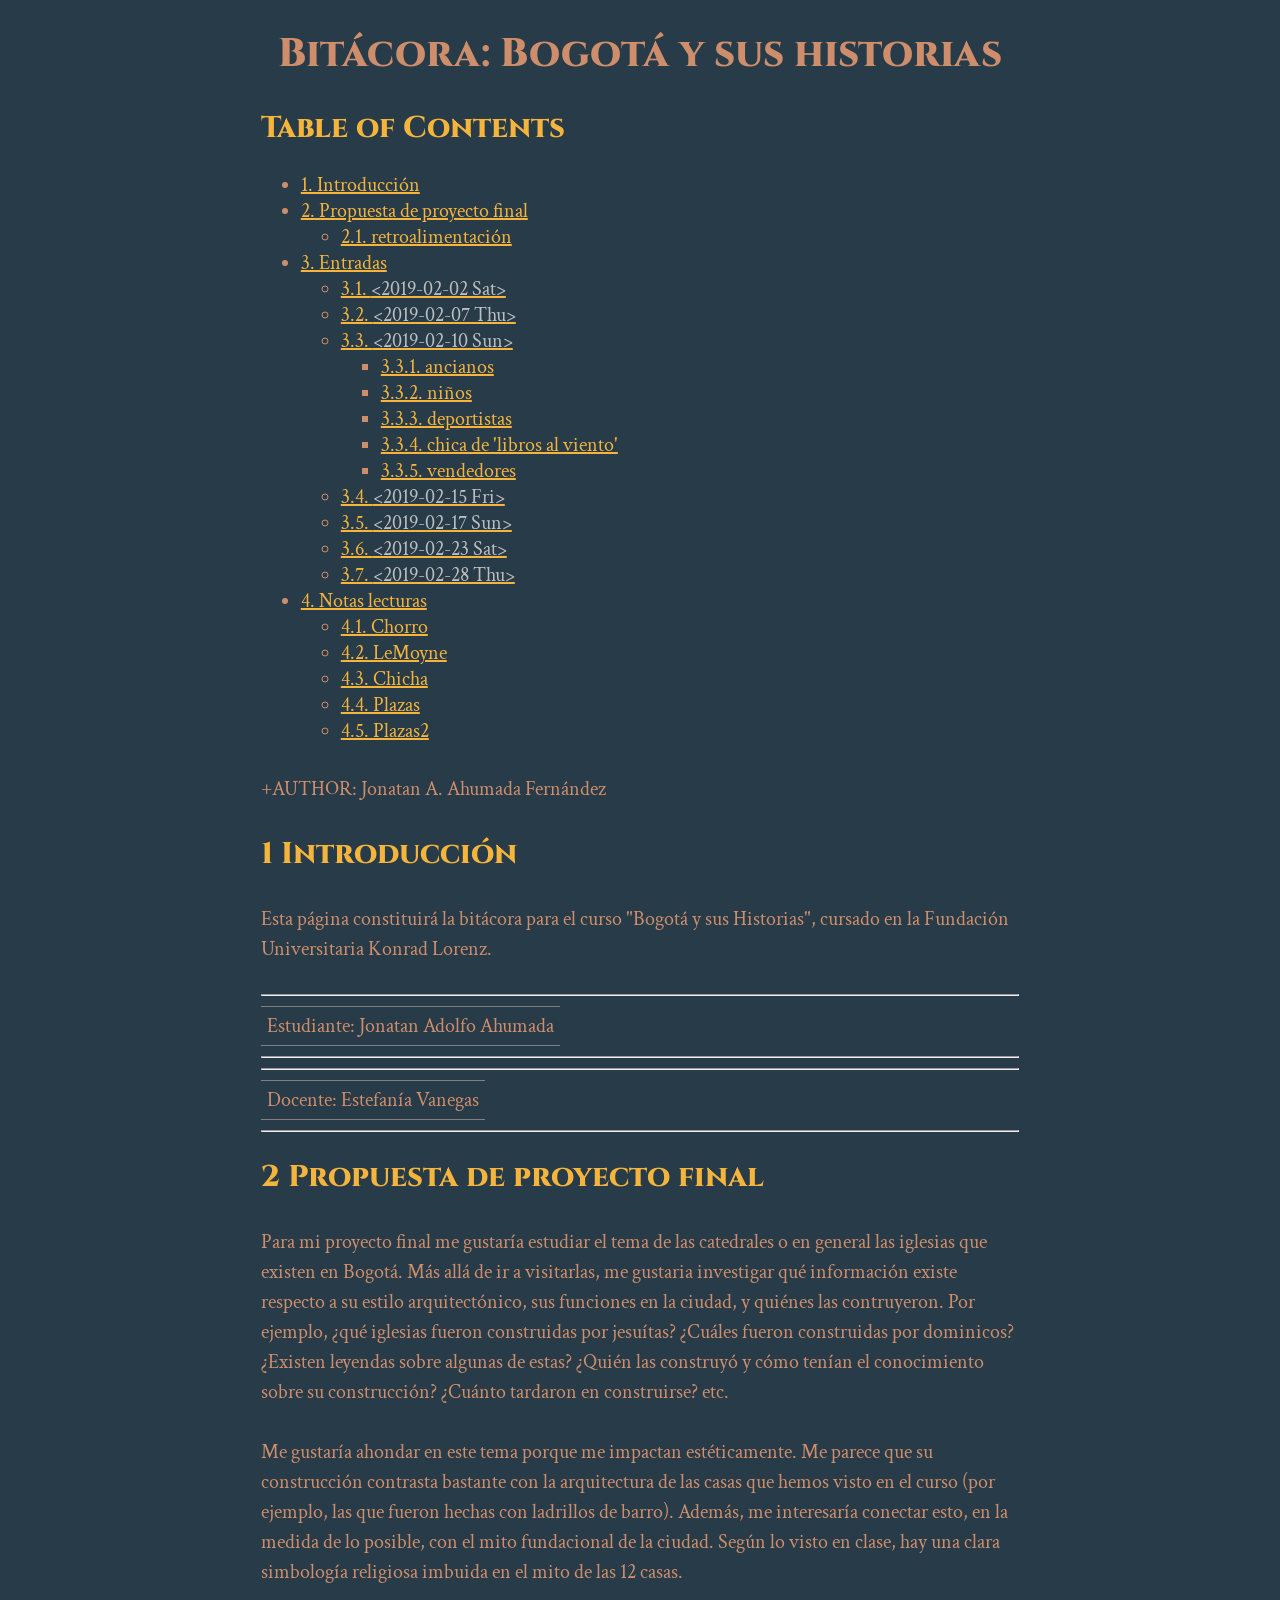
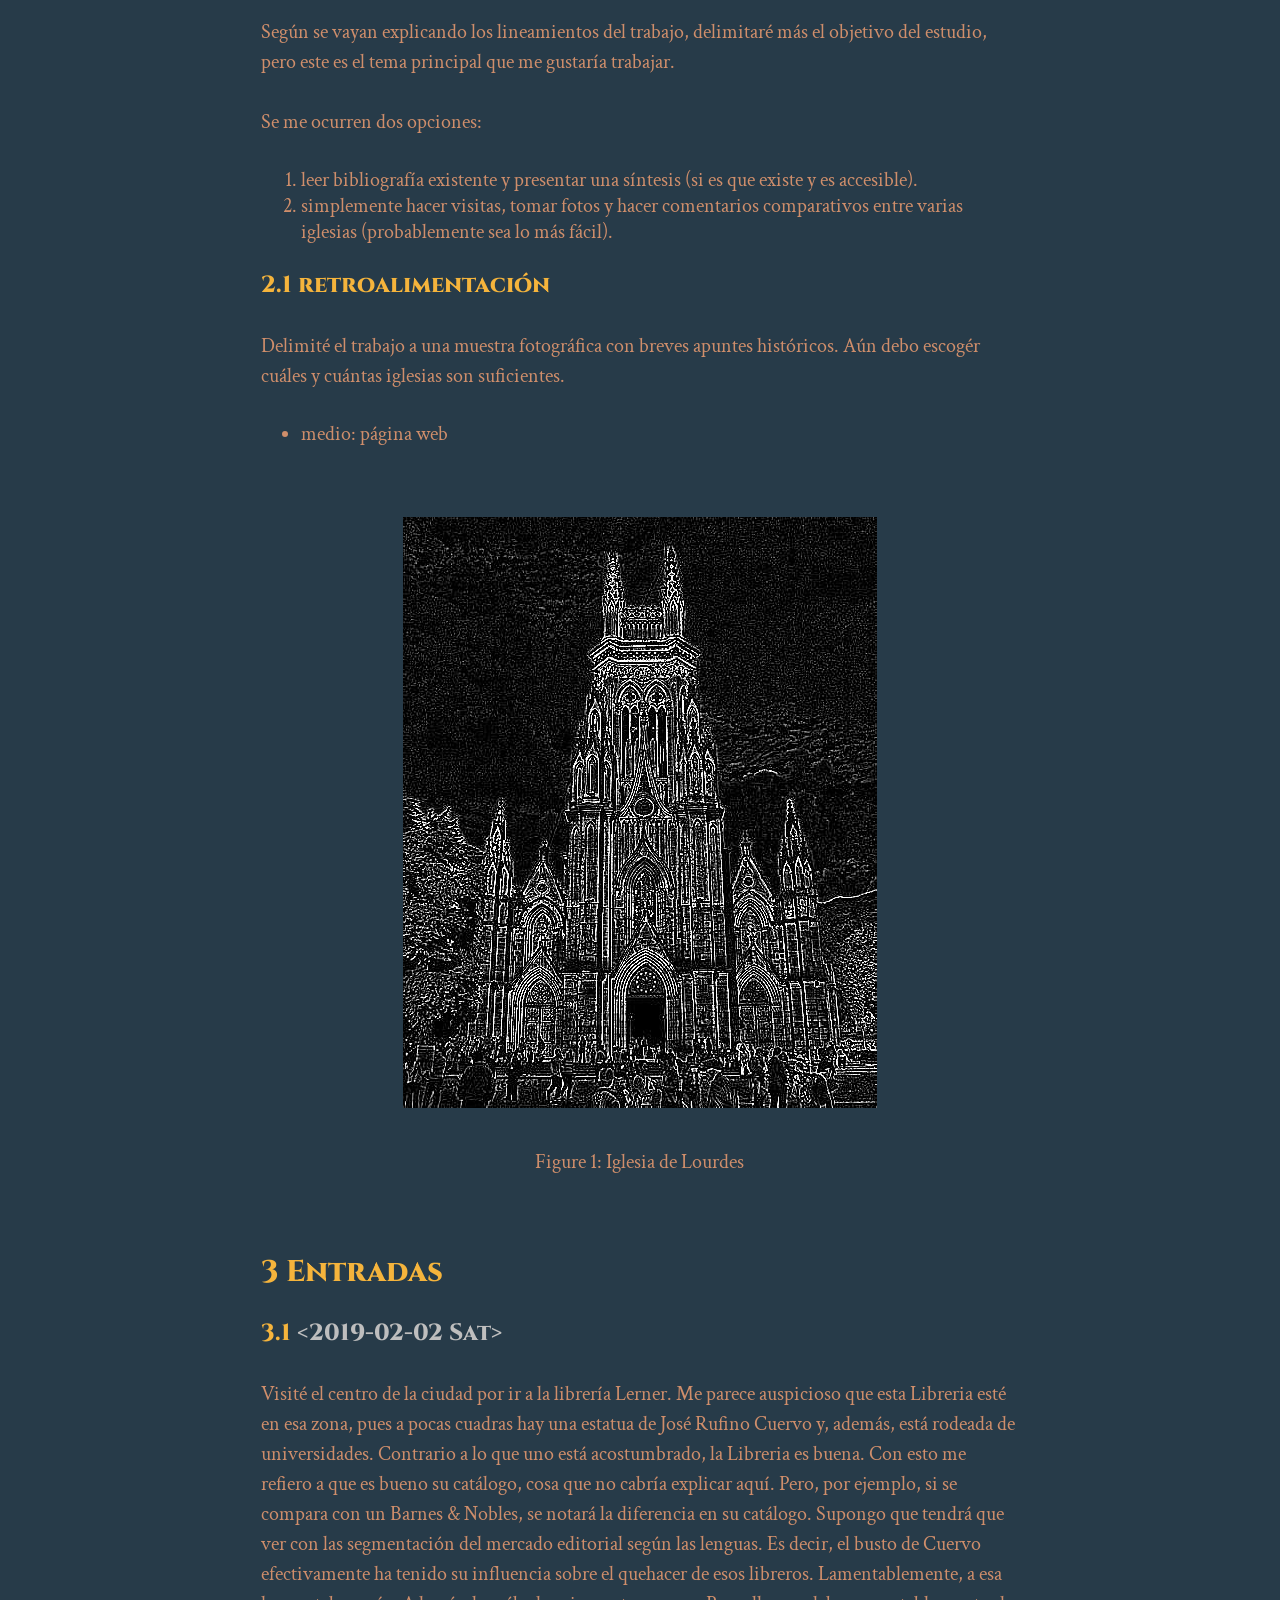
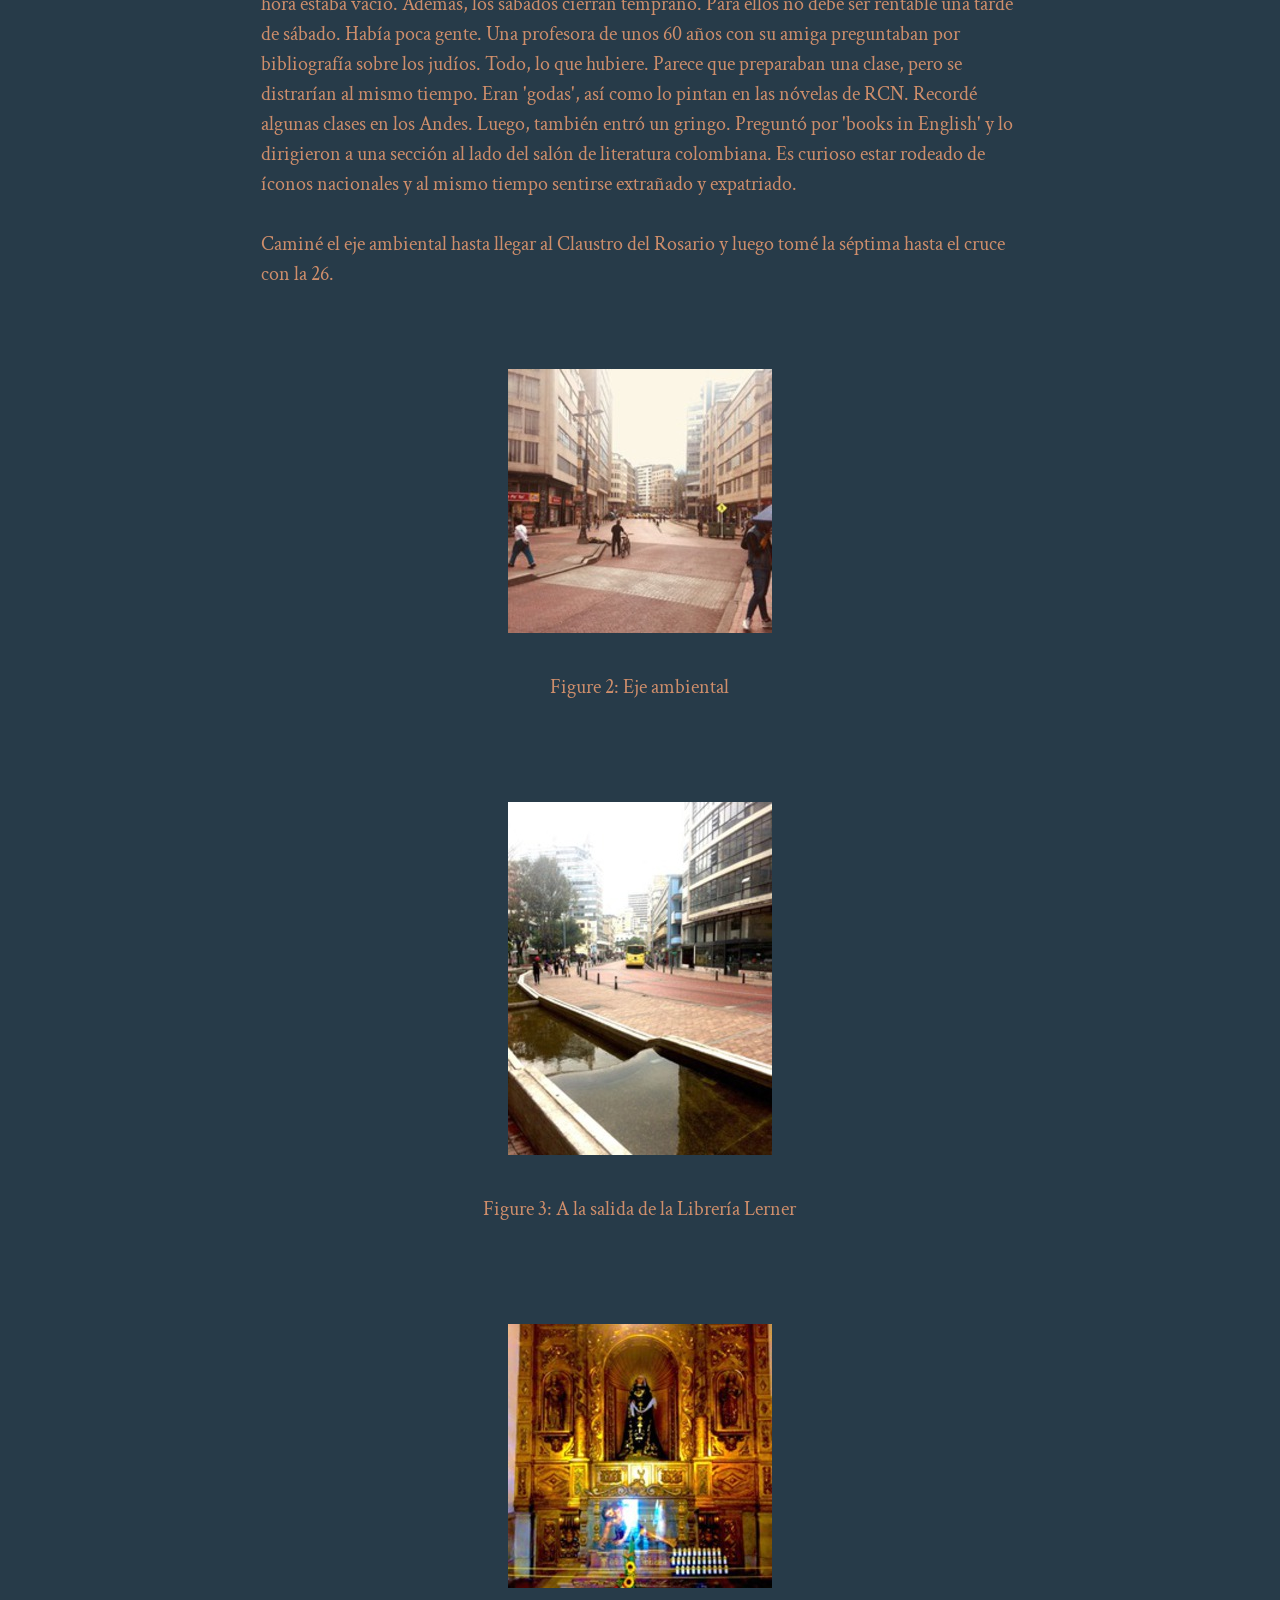
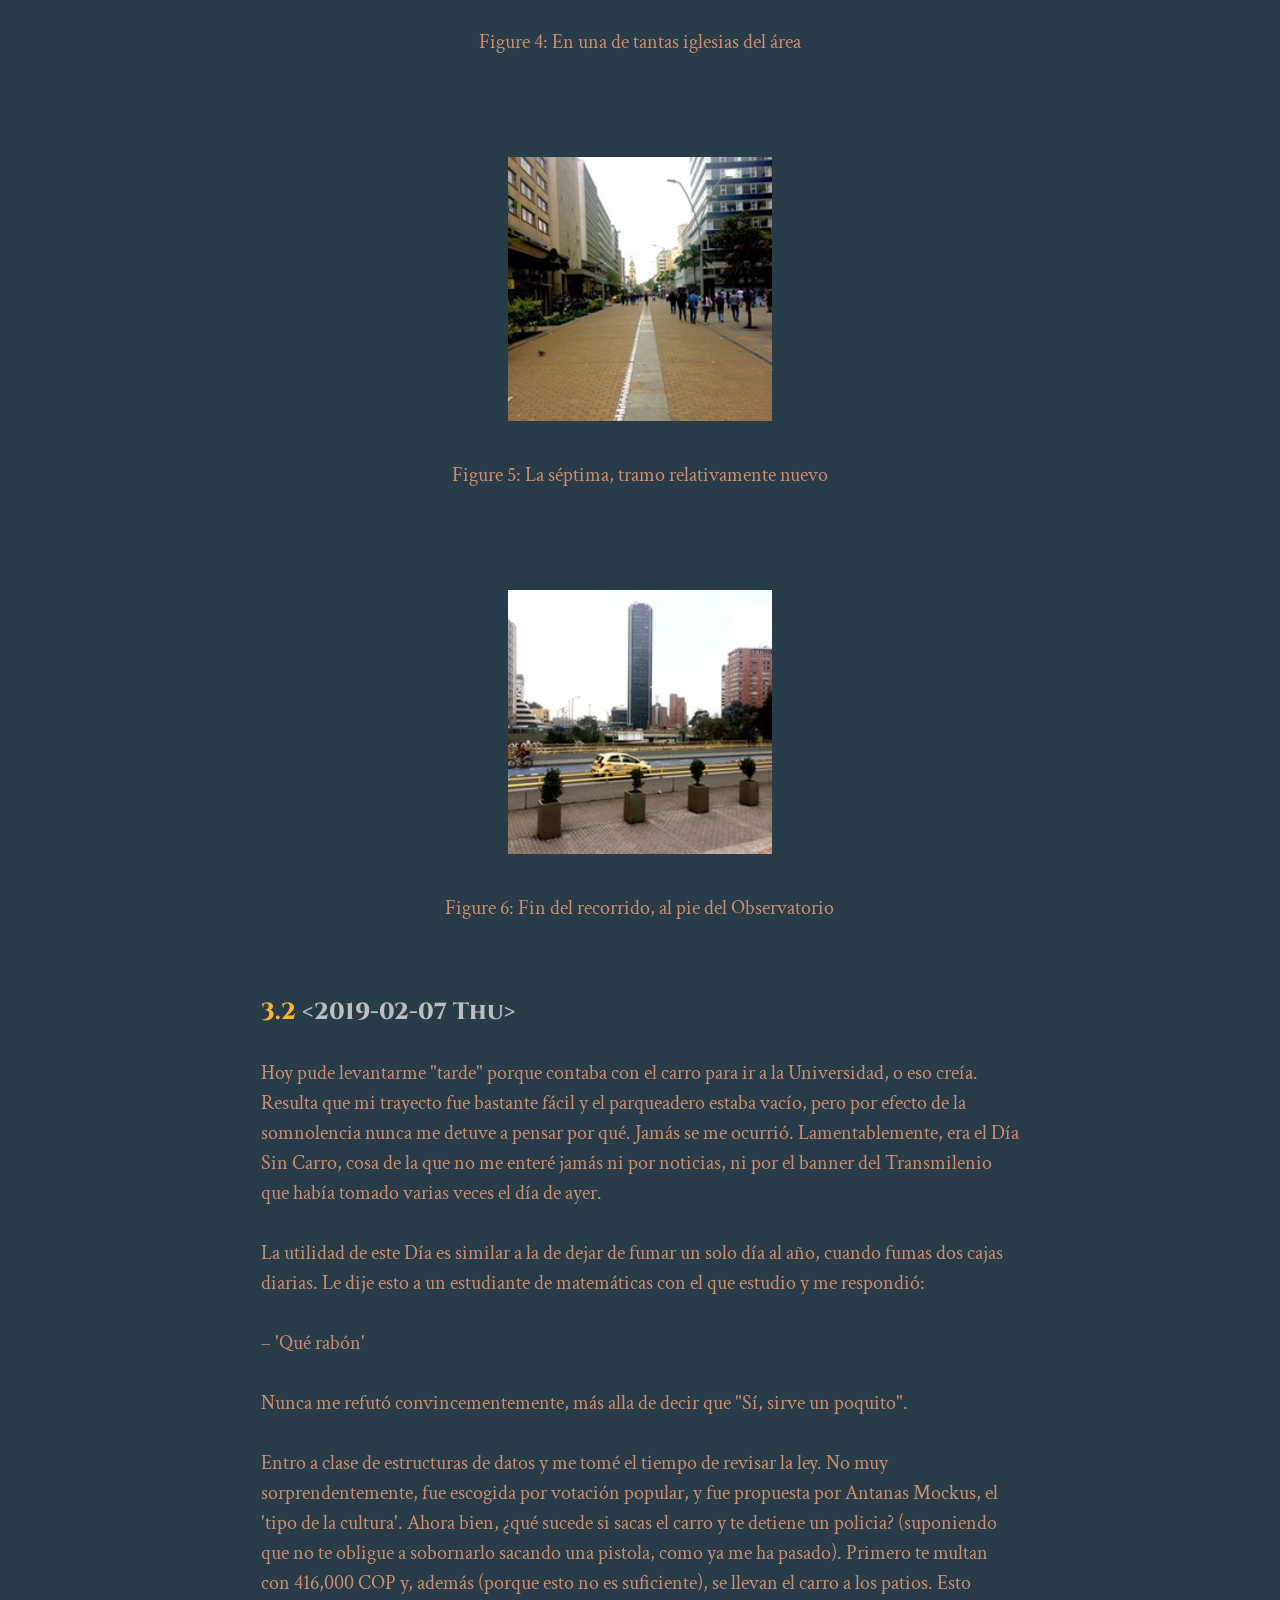
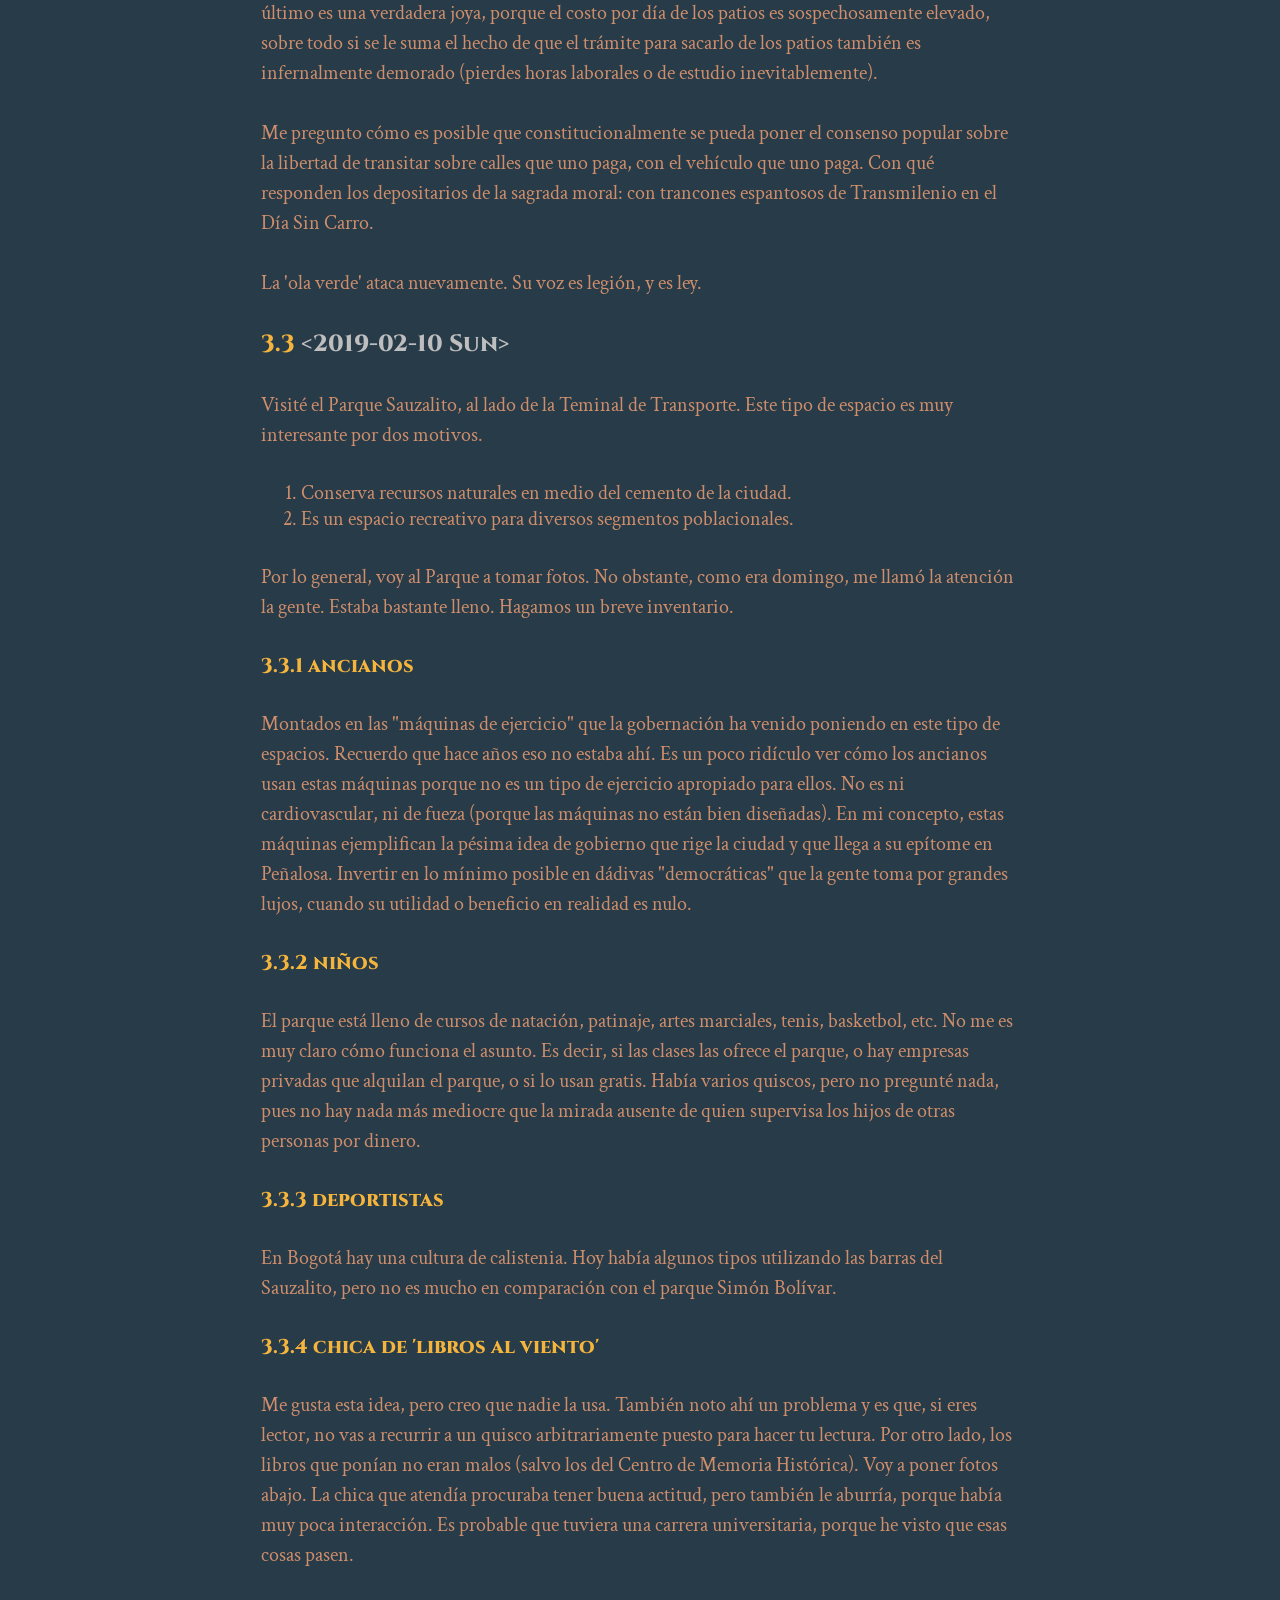
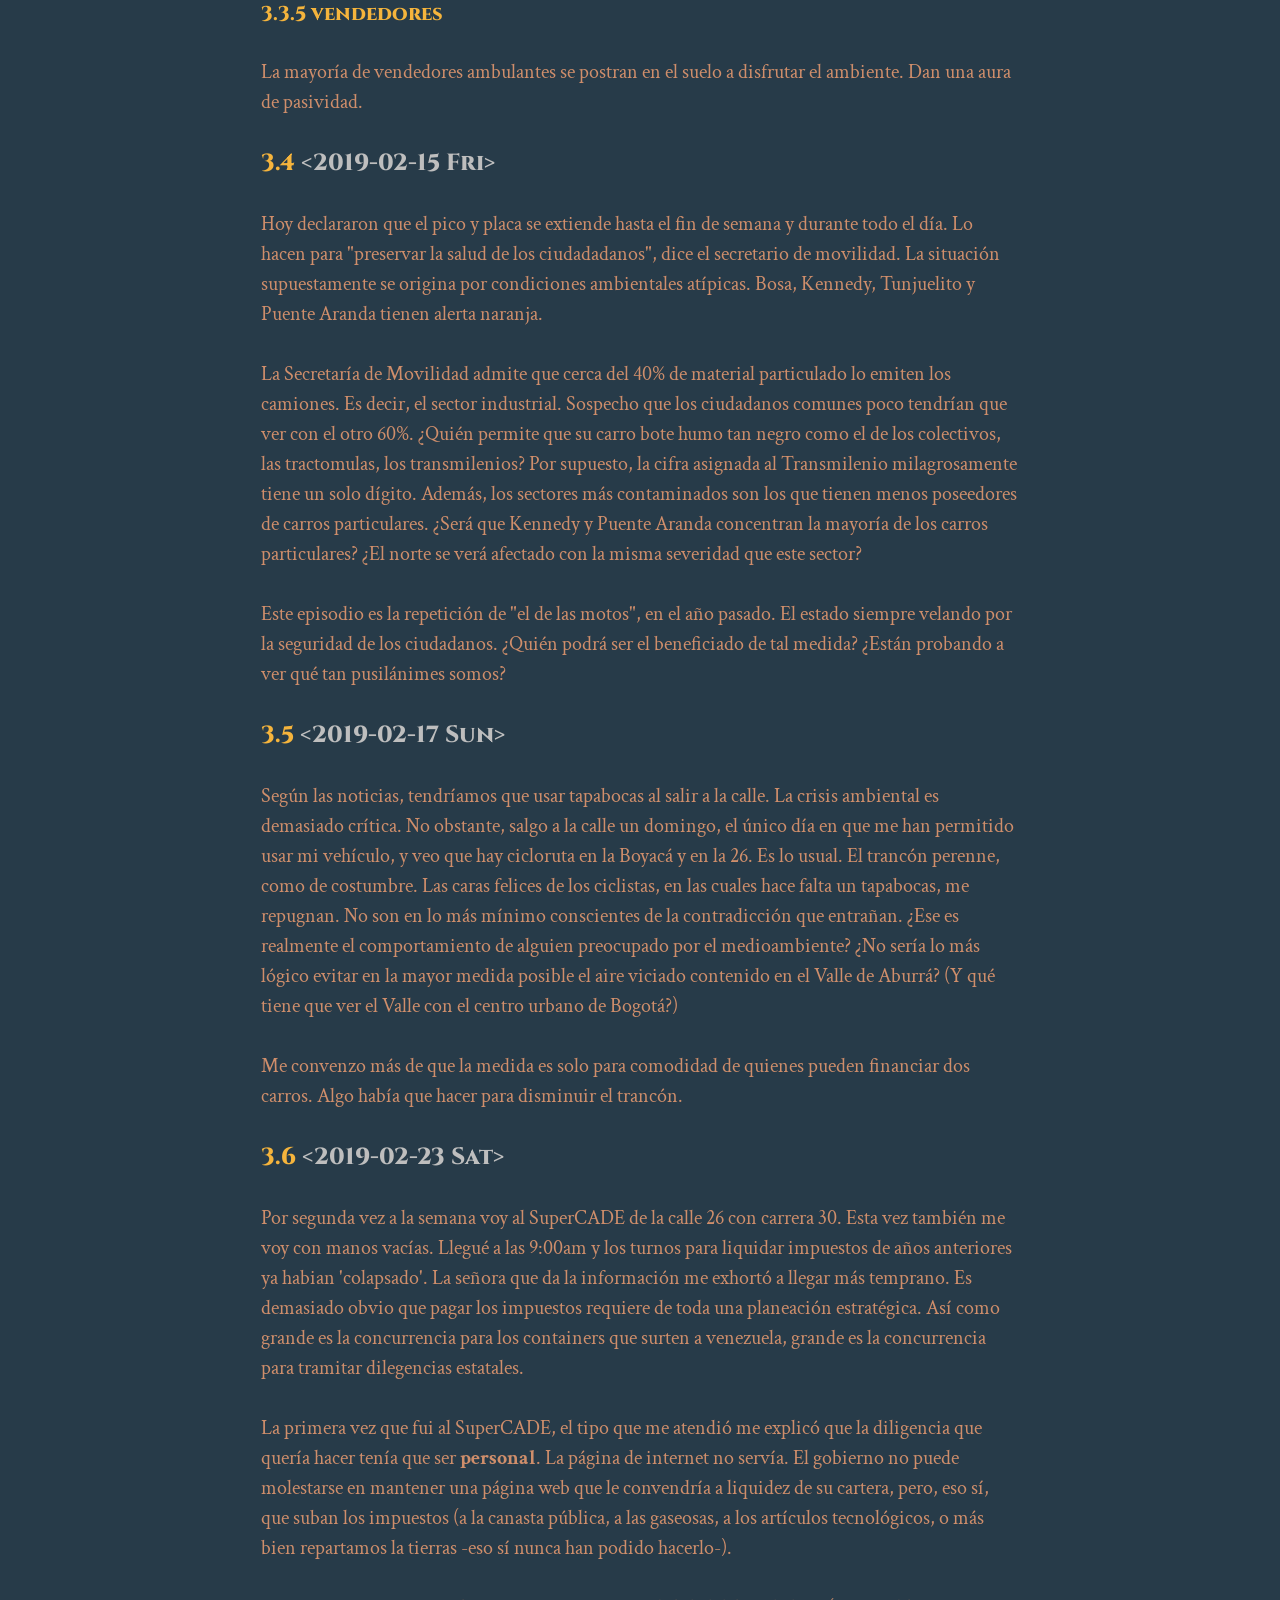
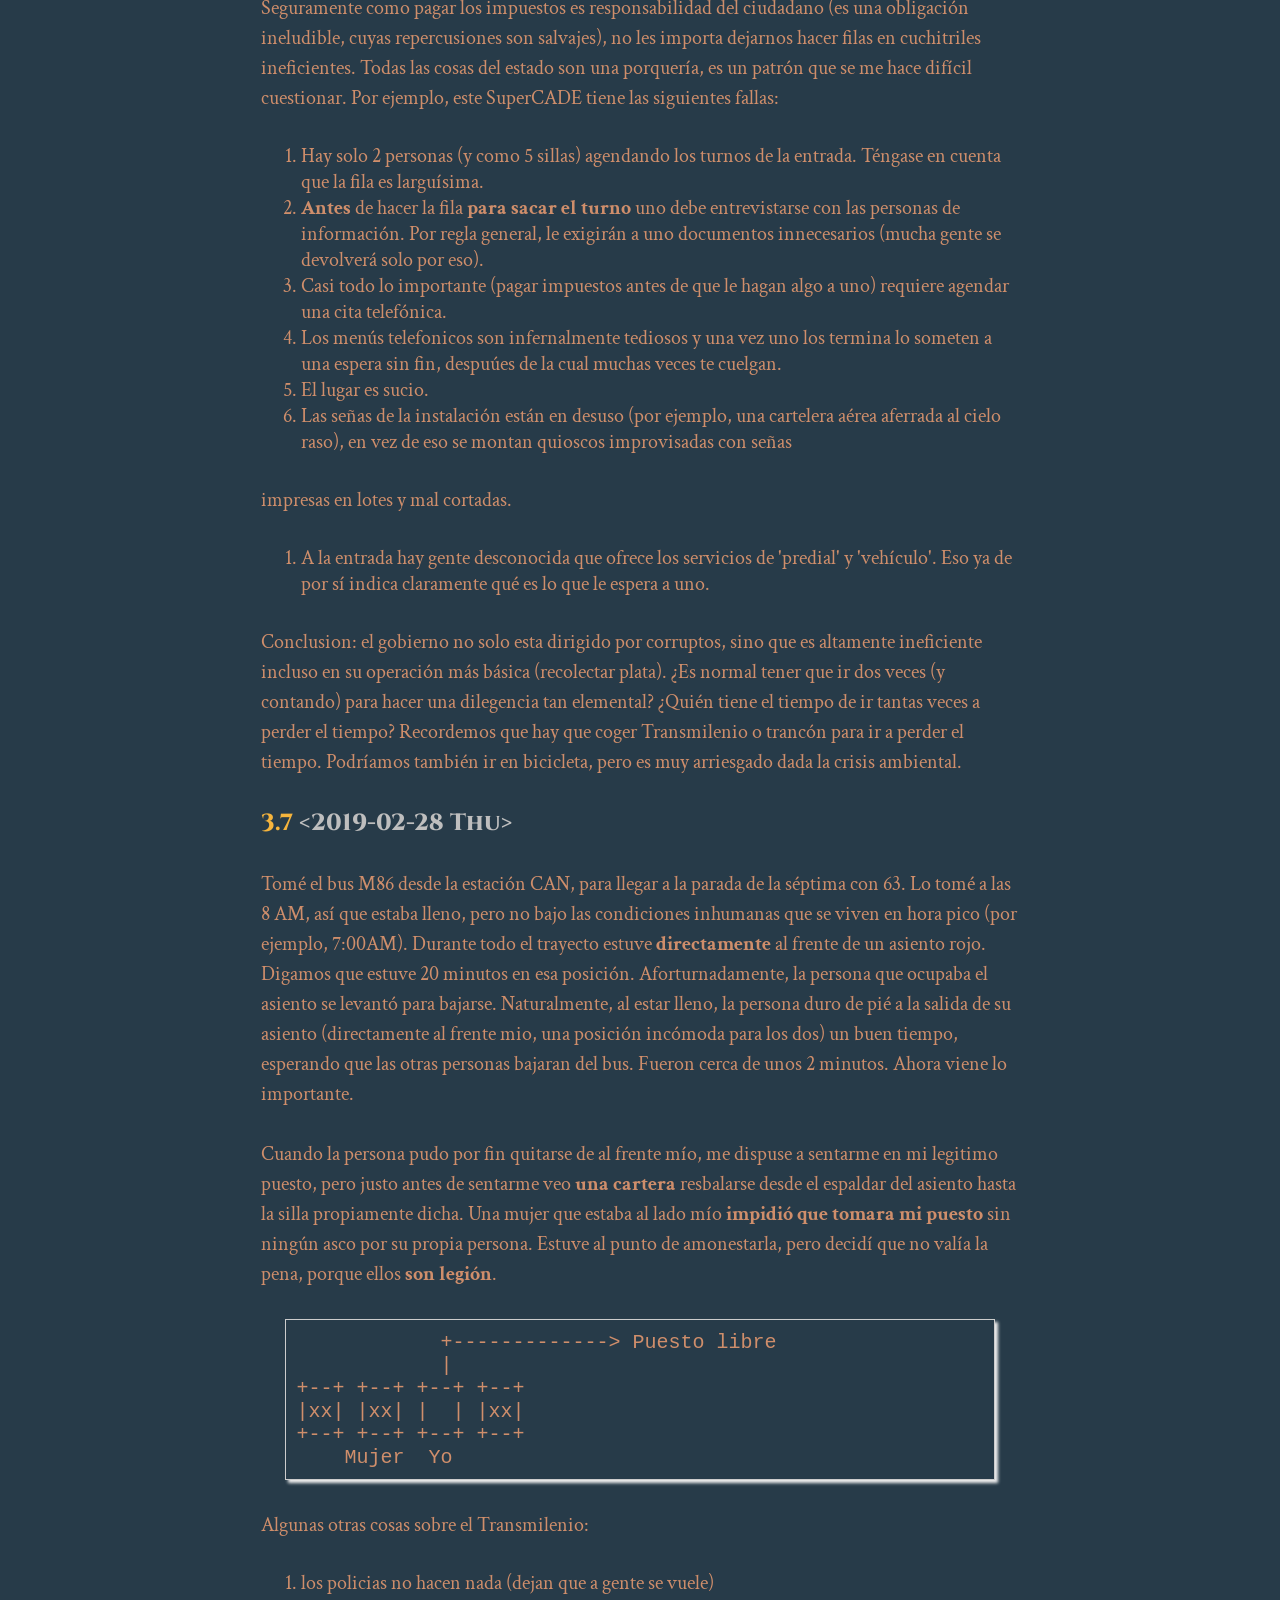
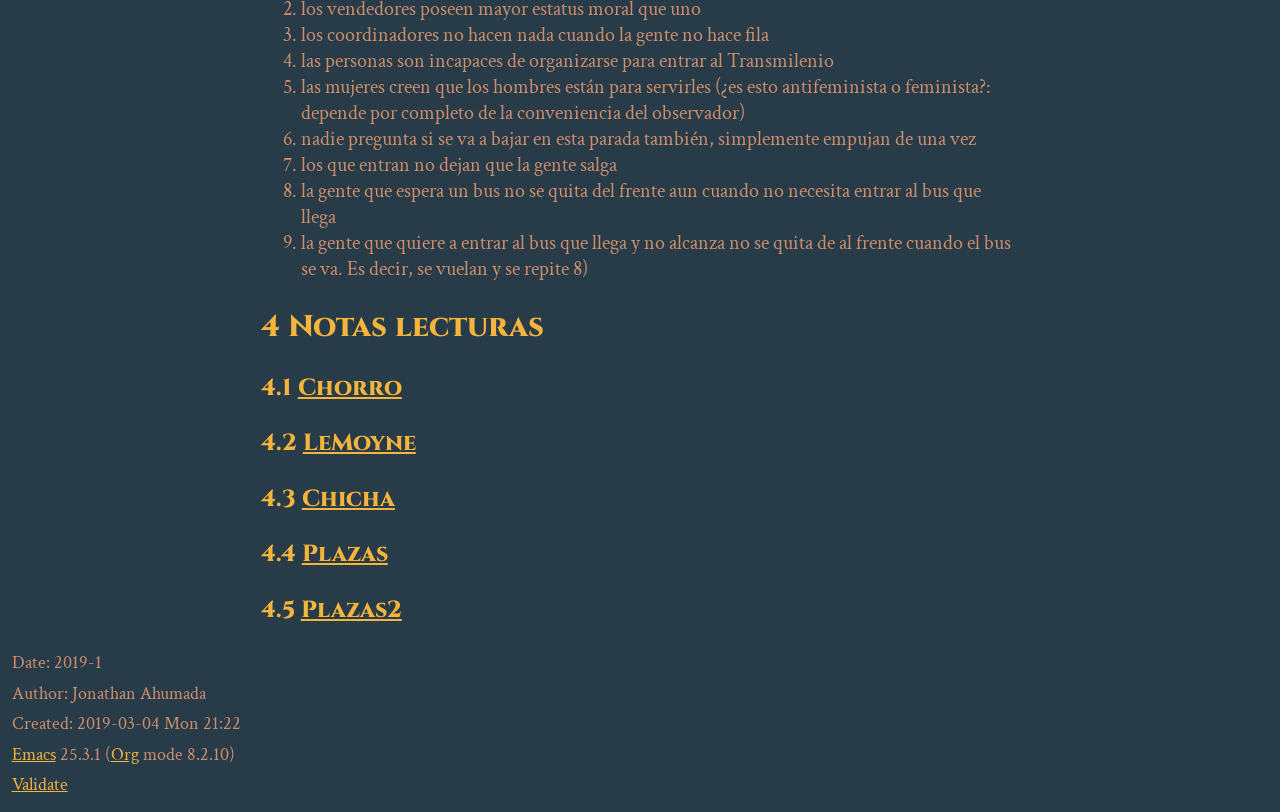
==== index.html @ 3c9a5ea6 "repaso quiz" ====
<?xml version="1.0" encoding="utf-8"?>
<!DOCTYPE html PUBLIC "-//W3C//DTD XHTML 1.0 Strict//EN"
"http://www.w3.org/TR/xhtml1/DTD/xhtml1-strict.dtd">
<html xmlns="http://www.w3.org/1999/xhtml" lang="en" xml:lang="en">
<head>
<title>Bitácora: Bogotá y sus historias</title>
<!-- 2019-03-04 Mon 21:22 -->
<meta  http-equiv="Content-Type" content="text/html;charset=utf-8" />
<meta  name="generator" content="Org-mode" />
<meta  name="author" content="Jonathan Ahumada" />
<style type="text/css">
 <!--/*--><![CDATA[/*><!--*/
  .title  { text-align: center; }
  .todo   { font-family: monospace; color: red; }
  .done   { color: green; }
  .tag    { background-color: #eee; font-family: monospace;
            padding: 2px; font-size: 80%; font-weight: normal; }
  .timestamp { color: #bebebe; }
  .timestamp-kwd { color: #5f9ea0; }
  .right  { margin-left: auto; margin-right: 0px;  text-align: right; }
  .left   { margin-left: 0px;  margin-right: auto; text-align: left; }
  .center { margin-left: auto; margin-right: auto; text-align: center; }
  .underline { text-decoration: underline; }
  #postamble p, #preamble p { font-size: 90%; margin: .2em; }
  p.verse { margin-left: 3%; }
  pre {
    border: 1px solid #ccc;
    box-shadow: 3px 3px 3px #eee;
    padding: 8pt;
    font-family: monospace;
    overflow: auto;
    margin: 1.2em;
  }
  pre.src {
    position: relative;
    overflow: visible;
    padding-top: 1.2em;
  }
  pre.src:before {
    display: none;
    position: absolute;
    background-color: white;
    top: -10px;
    right: 10px;
    padding: 3px;
    border: 1px solid black;
  }
  pre.src:hover:before { display: inline;}
  pre.src-sh:before    { content: 'sh'; }
  pre.src-bash:before  { content: 'sh'; }
  pre.src-emacs-lisp:before { content: 'Emacs Lisp'; }
  pre.src-R:before     { content: 'R'; }
  pre.src-perl:before  { content: 'Perl'; }
  pre.src-java:before  { content: 'Java'; }
  pre.src-sql:before   { content: 'SQL'; }

  table { border-collapse:collapse; }
  caption.t-above { caption-side: top; }
  caption.t-bottom { caption-side: bottom; }
  td, th { vertical-align:top;  }
  th.right  { text-align: center;  }
  th.left   { text-align: center;   }
  th.center { text-align: center; }
  td.right  { text-align: right;  }
  td.left   { text-align: left;   }
  td.center { text-align: center; }
  dt { font-weight: bold; }
  .footpara:nth-child(2) { display: inline; }
  .footpara { display: block; }
  .footdef  { margin-bottom: 1em; }
  .figure { padding: 1em; }
  .figure p { text-align: center; }
  .inlinetask {
    padding: 10px;
    border: 2px solid gray;
    margin: 10px;
    background: #ffffcc;
  }
  #org-div-home-and-up
   { text-align: right; font-size: 70%; white-space: nowrap; }
  textarea { overflow-x: auto; }
  .linenr { font-size: smaller }
  .code-highlighted { background-color: #ffff00; }
  .org-info-js_info-navigation { border-style: none; }
  #org-info-js_console-label
    { font-size: 10px; font-weight: bold; white-space: nowrap; }
  .org-info-js_search-highlight
    { background-color: #ffff00; color: #000000; font-weight: bold; }
  /*]]>*/-->
</style>
<link rel="stylesheet" type="text/css" href="clean-blog.css" />
<link href="https://fonts.googleapis.com/css?family=Cinzel|Crimson+Text" rel="stylesheet">
<script type="text/javascript">
/*
@licstart  The following is the entire license notice for the
JavaScript code in this tag.

Copyright (C) 2012-2013 Free Software Foundation, Inc.

The JavaScript code in this tag is free software: you can
redistribute it and/or modify it under the terms of the GNU
General Public License (GNU GPL) as published by the Free Software
Foundation, either version 3 of the License, or (at your option)
any later version.  The code is distributed WITHOUT ANY WARRANTY;
without even the implied warranty of MERCHANTABILITY or FITNESS
FOR A PARTICULAR PURPOSE.  See the GNU GPL for more details.

As additional permission under GNU GPL version 3 section 7, you
may distribute non-source (e.g., minimized or compacted) forms of
that code without the copy of the GNU GPL normally required by
section 4, provided you include this license notice and a URL
through which recipients can access the Corresponding Source.


@licend  The above is the entire license notice
for the JavaScript code in this tag.
*/
<!--/*--><![CDATA[/*><!--*/
 function CodeHighlightOn(elem, id)
 {
   var target = document.getElementById(id);
   if(null != target) {
     elem.cacheClassElem = elem.className;
     elem.cacheClassTarget = target.className;
     target.className = "code-highlighted";
     elem.className   = "code-highlighted";
   }
 }
 function CodeHighlightOff(elem, id)
 {
   var target = document.getElementById(id);
   if(elem.cacheClassElem)
     elem.className = elem.cacheClassElem;
   if(elem.cacheClassTarget)
     target.className = elem.cacheClassTarget;
 }
/*]]>*///-->
</script>
</head>
<body>
<div id="content">
<h1 class="title">Bitácora: Bogotá y sus historias</h1>
<div id="table-of-contents">
<h2>Table of Contents</h2>
<div id="text-table-of-contents">
<ul>
<li><a href="#sec-1">1. Introducción</a></li>
<li><a href="#sec-2">2. Propuesta de proyecto final</a>
<ul>
<li><a href="#sec-2-1">2.1. retroalimentación</a></li>
</ul>
</li>
<li><a href="#sec-3">3. Entradas</a>
<ul>
<li><a href="#sec-3-1">3.1. <span class="timestamp-wrapper"><span class="timestamp">&lt;2019-02-02 Sat&gt;</span></span></a></li>
<li><a href="#sec-3-2">3.2. <span class="timestamp-wrapper"><span class="timestamp">&lt;2019-02-07 Thu&gt;</span></span></a></li>
<li><a href="#sec-3-3">3.3. <span class="timestamp-wrapper"><span class="timestamp">&lt;2019-02-10 Sun&gt;</span></span></a>
<ul>
<li><a href="#sec-3-3-1">3.3.1. ancianos</a></li>
<li><a href="#sec-3-3-2">3.3.2. niños</a></li>
<li><a href="#sec-3-3-3">3.3.3. deportistas</a></li>
<li><a href="#sec-3-3-4">3.3.4. chica de 'libros al viento'</a></li>
<li><a href="#sec-3-3-5">3.3.5. vendedores</a></li>
</ul>
</li>
<li><a href="#sec-3-4">3.4. <span class="timestamp-wrapper"><span class="timestamp">&lt;2019-02-15 Fri&gt;</span></span></a></li>
<li><a href="#sec-3-5">3.5. <span class="timestamp-wrapper"><span class="timestamp">&lt;2019-02-17 Sun&gt;</span></span></a></li>
<li><a href="#sec-3-6">3.6. <span class="timestamp-wrapper"><span class="timestamp">&lt;2019-02-23 Sat&gt;</span></span></a></li>
<li><a href="#sec-3-7">3.7. <span class="timestamp-wrapper"><span class="timestamp">&lt;2019-02-28 Thu&gt;</span></span></a></li>
</ul>
</li>
<li><a href="#sec-4">4. Notas lecturas</a>
<ul>
<li><a href="#sec-4-1">4.1. Chorro</a></li>
<li><a href="#sec-4-2">4.2. LeMoyne</a></li>
<li><a href="#sec-4-3">4.3. Chicha</a></li>
<li><a href="#sec-4-4">4.4. Plazas</a></li>
<li><a href="#sec-4-5">4.5. Plazas2</a></li>
</ul>
</li>
</ul>
</div>
</div>
<p>
+AUTHOR: Jonatan A. Ahumada Fernández
</p>

<div id="outline-container-sec-1" class="outline-2">
<h2 id="sec-1"><span class="section-number-2">1</span> Introducción</h2>
<div class="outline-text-2" id="text-1">
<p>
Esta página constituirá la bitácora para el curso "Bogotá y sus Historias", cursado en la Fundación Universitaria Konrad Lorenz.
</p>

<hr  />
<table border="2" cellspacing="0" cellpadding="6" rules="groups" frame="hsides">


<colgroup>
<col  class="left" />
</colgroup>
<tbody>
<tr>
<td class="left">Estudiante: Jonatan Adolfo Ahumada</td>
</tr>
</tbody>
</table>
<hr  />
<hr  />
<table border="2" cellspacing="0" cellpadding="6" rules="groups" frame="hsides">


<colgroup>
<col  class="left" />
</colgroup>
<tbody>
<tr>
<td class="left">Docente: Estefanía Vanegas</td>
</tr>
</tbody>
</table>
<hr  />
</div>
</div>

<div id="outline-container-sec-2" class="outline-2">
<h2 id="sec-2"><span class="section-number-2">2</span> Propuesta de proyecto final</h2>
<div class="outline-text-2" id="text-2">
<p>
Para mi proyecto final me gustaría estudiar el tema de las catedrales o en general las iglesias que existen en Bogotá.
Más allá de ir a visitarlas, me gustaria investigar qué información existe respecto a su estilo arquitectónico, sus funciones 
en la ciudad, y quiénes las contruyeron. Por ejemplo, ¿qué iglesias fueron construidas por jesuítas? ¿Cuáles fueron construidas
por dominicos? ¿Existen leyendas sobre algunas de estas? ¿Quién las construyó y cómo tenían el conocimiento sobre su construcción?
¿Cuánto tardaron en construirse? etc.
</p>

<p>
Me gustaría ahondar en este tema porque me impactan estéticamente. Me parece que su construcción contrasta 
bastante con la arquitectura de las casas que hemos visto en el curso (por ejemplo, las que fueron hechas con ladrillos de barro).
Además, me interesaría conectar esto, en la medida de lo posible, con el mito fundacional de la ciudad. Según lo visto en clase, 
hay una clara simbología religiosa imbuida en el mito de las 12 casas.
</p>

<p>
Según se vayan explicando los lineamientos del trabajo, delimitaré más el objetivo del estudio, pero este es el tema principal
que me gustaría trabajar. 
</p>

<p>
Se me ocurren dos opciones:
</p>

<ol class="org-ol">
<li>leer bibliografía existente y presentar una síntesis (si es que existe y es accesible).
</li>
<li>simplemente hacer visitas, tomar fotos y hacer comentarios comparativos entre varias iglesias (probablemente sea lo más fácil).
</li>
</ol>
</div>

<div id="outline-container-sec-2-1" class="outline-3">
<h3 id="sec-2-1"><span class="section-number-3">2.1</span> retroalimentación</h3>
<div class="outline-text-3" id="text-2-1">
<p>
Delimité el trabajo a una muestra fotográfica con breves apuntes históricos. Aún debo escogér cuáles y cuántas
iglesias son suficientes. 
</p>



<ul class="org-ul">
<li>medio: página web
</li>
</ul>

<div class="figure">
<p><img src="./img/catedral_silueta.jpg" alt="catedral_silueta.jpg" />
</p>
<p><span class="figure-number">Figure 1:</span> Iglesia de Lourdes</p>
</div>
</div>
</div>
</div>


<div id="outline-container-sec-3" class="outline-2">
<h2 id="sec-3"><span class="section-number-2">3</span> Entradas</h2>
<div class="outline-text-2" id="text-3">
</div><div id="outline-container-sec-3-1" class="outline-3">
<h3 id="sec-3-1"><span class="section-number-3">3.1</span> <span class="timestamp-wrapper"><span class="timestamp">&lt;2019-02-02 Sat&gt;</span></span></h3>
<div class="outline-text-3" id="text-3-1">
<p>
Visité el centro de la ciudad por ir a la librería Lerner. Me parece auspicioso que esta Libreria esté
en esa zona, pues a pocas cuadras hay una estatua de José Rufino Cuervo y, además, está rodeada de 
universidades. Contrario a lo que uno está acostumbrado, la Libreria es buena. Con esto me refiero a
que es bueno su catálogo, cosa que no cabría explicar aquí. Pero, por ejemplo, si se compara con un Barnes &amp; Nobles, 
se notará la diferencia en su catálogo. Supongo que tendrá que ver con las segmentación del mercado editorial según las 
lenguas. Es decir, el busto de Cuervo efectivamente ha tenido su influencia sobre el quehacer de esos libreros. Lamentablemente, a esa hora estaba vacío.
Además, los sábados cierran temprano. Para ellos no debe ser rentable una tarde de sábado.  Había poca gente. Una profesora de unos 60 años con su amiga preguntaban
por bibliografía sobre los judíos. Todo, lo que hubiere. Parece que preparaban una clase, pero se distrarían al mismo tiempo. Eran 'godas', así como lo pintan 
en las nóvelas de RCN. Recordé algunas clases en los Andes. Luego, también entró un gringo. Preguntó por 'books in English' y lo dirigieron a una sección al lado 
del salón de literatura colombiana. Es curioso estar rodeado de íconos nacionales y al mismo tiempo sentirse extrañado y expatriado.  
</p>

<p>
Caminé el eje ambiental hasta llegar al Claustro del Rosario y luego tomé la séptima hasta 
el cruce con la 26. 
</p>


<div class="figure">
<p><img src="./img/eje-ambiental.jpg" alt="eje-ambiental.jpg" />
</p>
<p><span class="figure-number">Figure 2:</span> Eje ambiental</p>
</div>


<div class="figure">
<p><img src="./img/salida-lerner.jpg" alt="salida-lerner.jpg" />
</p>
<p><span class="figure-number">Figure 3:</span> A la salida de la Librería Lerner</p>
</div>


<div class="figure">
<p><img src="./img/iglesia.jpg" alt="iglesia.jpg" />
</p>
<p><span class="figure-number">Figure 4:</span> En una de tantas iglesias del área</p>
</div>


<div class="figure">
<p><img src="./img/septima-peatonal.jpg" alt="septima-peatonal.jpg" />
</p>
<p><span class="figure-number">Figure 5:</span> La séptima, tramo relativamente nuevo</p>
</div>


<div class="figure">
<p><img src="./img/septima-26.jpg" alt="septima-26.jpg" />
</p>
<p><span class="figure-number">Figure 6:</span> Fin del recorrido, al pie del Observatorio</p>
</div>
</div>
</div>
<div id="outline-container-sec-3-2" class="outline-3">
<h3 id="sec-3-2"><span class="section-number-3">3.2</span> <span class="timestamp-wrapper"><span class="timestamp">&lt;2019-02-07 Thu&gt;</span></span></h3>
<div class="outline-text-3" id="text-3-2">
<p>
Hoy pude levantarme "tarde" porque contaba con el carro para ir a la Universidad, o eso creía.
Resulta que mi trayecto fue bastante fácil y el parqueadero estaba vacío, pero por efecto de la somnolencia nunca
 me detuve a pensar por qué. Jamás se me ocurrió. Lamentablemente, era
el Día Sin Carro, cosa de la que no me enteré jamás ni por noticias, ni por el banner del Transmilenio que 
había tomado varias veces el día de ayer.
</p>

<p>
La utilidad de este Día es similar a la de dejar de fumar un solo día al año, cuando fumas dos cajas diarias.
 Le dije esto a un estudiante de matemáticas con el que estudio
y me respondió:
</p>

<p>
&#x2013; 'Qué rabón'
</p>

<p>
Nunca me refutó convincementemente, más alla de decir que "Sí, sirve un poquito".
</p>

<p>
Entro a clase de estructuras de datos y me tomé el tiempo de revisar la ley. No muy sorprendentemente, fue 
escogida por votación popular, y fue propuesta por Antanas Mockus, el 'tipo de la cultura'. Ahora bien, ¿qué sucede si
sacas el carro y te detiene un policia? (suponiendo que no te obligue a sobornarlo sacando una pistola, como ya me ha pasado). Primero
te multan con 416,000 COP y, además (porque esto no es suficiente), se llevan el carro a los patios.
Esto último es una verdadera joya, porque el costo por día de los patios es sospechosamente elevado, sobre todo si se le suma el 
hecho de que el trámite para sacarlo de los patios también es infernalmente demorado (pierdes horas laborales o de estudio inevitablemente). 
</p>

<p>
Me pregunto cómo es
posible que constitucionalmente se pueda poner el consenso popular sobre la libertad de transitar sobre calles que uno paga, con el vehículo 
que uno paga. Con qué responden los depositarios de la sagrada moral: con trancones espantosos de Transmilenio en el Día Sin Carro.
</p>

<p>
La 'ola verde' ataca nuevamente. Su voz es legión, y es ley.
</p>
</div>
</div>





<div id="outline-container-sec-3-3" class="outline-3">
<h3 id="sec-3-3"><span class="section-number-3">3.3</span> <span class="timestamp-wrapper"><span class="timestamp">&lt;2019-02-10 Sun&gt;</span></span></h3>
<div class="outline-text-3" id="text-3-3">
<p>
Visité el Parque Sauzalito, al lado de la Teminal de Transporte. Este tipo de espacio es muy interesante por dos motivos.
</p>
<ol class="org-ol">
<li>Conserva recursos naturales en medio del cemento de la ciudad.
</li>
<li>Es un espacio recreativo para diversos segmentos poblacionales.
</li>
</ol>

<p>
Por lo general, voy al Parque a tomar fotos. No obstante, como era domingo, me llamó la atención la gente. Estaba bastante lleno.
Hagamos un breve inventario.
</p>
</div>

<div id="outline-container-sec-3-3-1" class="outline-4">
<h4 id="sec-3-3-1"><span class="section-number-4">3.3.1</span> ancianos</h4>
<div class="outline-text-4" id="text-3-3-1">
<p>
Montados en las "máquinas de ejercicio" que la gobernación ha venido
poniendo en este tipo de espacios. Recuerdo que hace años eso no estaba ahí. Es un poco ridículo ver 
cómo los ancianos usan estas máquinas porque no es un tipo de ejercicio apropiado para ellos. No es 
ni cardiovascular, ni de fueza (porque las máquinas no están bien diseñadas). En mi concepto, estas máquinas
ejemplifican la pésima idea de gobierno que rige la ciudad y que llega a su epítome en Peñalosa. Invertir en 
lo mínimo posible en dádivas "democráticas" que la gente toma por grandes lujos, cuando su utilidad o beneficio en 
realidad es nulo. 
</p>
</div>
</div>

<div id="outline-container-sec-3-3-2" class="outline-4">
<h4 id="sec-3-3-2"><span class="section-number-4">3.3.2</span> niños</h4>
<div class="outline-text-4" id="text-3-3-2">
<p>
El parque está lleno de cursos de natación, patinaje, artes marciales, tenis, basketbol, etc. No me es muy claro 
cómo funciona el asunto. Es decir, si las clases las ofrece el parque, o hay empresas privadas que alquilan el parque, o 
si lo usan gratis. Había varios quiscos, pero no pregunté nada, pues no hay nada más mediocre que la mirada ausente de quien
supervisa los hijos de otras personas por dinero. 
</p>
</div>
</div>

<div id="outline-container-sec-3-3-3" class="outline-4">
<h4 id="sec-3-3-3"><span class="section-number-4">3.3.3</span> deportistas</h4>
<div class="outline-text-4" id="text-3-3-3">
<p>
En Bogotá hay una cultura de calistenia. Hoy había algunos tipos utilizando las barras del Sauzalito, pero  no es mucho en comparación con el parque Simón Bolívar.
</p>
</div>
</div>

<div id="outline-container-sec-3-3-4" class="outline-4">
<h4 id="sec-3-3-4"><span class="section-number-4">3.3.4</span> chica de 'libros al viento'</h4>
<div class="outline-text-4" id="text-3-3-4">
<p>
Me gusta esta idea, pero creo que nadie la usa. También noto ahí un problema y es que, si eres lector, no vas a recurrir a un quisco arbitrariamente
puesto para hacer tu lectura. Por otro lado, los libros que ponían no eran malos (salvo los del Centro de Memoria Histórica). Voy a poner fotos abajo.
La chica que atendía procuraba tener buena actitud, pero también le aburría, porque había muy poca interacción. Es probable que tuviera una carrera universitaria, porque
he visto que esas cosas pasen. 
</p>
</div>
</div>


<div id="outline-container-sec-3-3-5" class="outline-4">
<h4 id="sec-3-3-5"><span class="section-number-4">3.3.5</span> vendedores</h4>
<div class="outline-text-4" id="text-3-3-5">
<p>
La mayoría de vendedores ambulantes se postran en el suelo a disfrutar el ambiente. Dan una aura de pasividad.  
</p>
</div>
</div>
</div>

<div id="outline-container-sec-3-4" class="outline-3">
<h3 id="sec-3-4"><span class="section-number-3">3.4</span> <span class="timestamp-wrapper"><span class="timestamp">&lt;2019-02-15 Fri&gt;</span></span></h3>
<div class="outline-text-3" id="text-3-4">
<p>
Hoy declararon que el pico y placa se extiende hasta el fin de semana y durante todo el día. Lo hacen para "preservar la
salud de los ciudadadanos", dice el secretario de movilidad. La situación supuestamente se origina por condiciones ambientales atípicas. Bosa, Kennedy, Tunjuelito y 
Puente Aranda tienen alerta naranja. 
</p>

<p>
La Secretaría de Movilidad admite que cerca del 40% de material particulado lo emiten los camiones. Es decir, el sector industrial. Sospecho que los ciudadanos comunes 
poco tendrían que ver con el otro 60%. ¿Quién permite que su carro bote humo tan negro como el de los colectivos, las tractomulas, los transmilenios? Por supuesto, la cifra asignada al Transmilenio milagrosamente tiene un solo dígito. Además, los sectores más contaminados 
son los que tienen menos poseedores de carros particulares. ¿Será que Kennedy y Puente Aranda concentran la mayoría de los carros particulares? ¿El norte se verá
afectado con la misma severidad que este sector? 
</p>

<p>
Este episodio es la repetición de "el de las motos", en el año pasado. El estado siempre velando por la seguridad de los ciudadanos. ¿Quién podrá 
ser el beneficiado de tal medida? ¿Están probando a ver qué tan pusilánimes somos?
</p>
</div>
</div>




<div id="outline-container-sec-3-5" class="outline-3">
<h3 id="sec-3-5"><span class="section-number-3">3.5</span> <span class="timestamp-wrapper"><span class="timestamp">&lt;2019-02-17 Sun&gt;</span></span></h3>
<div class="outline-text-3" id="text-3-5">
<p>
Según las noticias, tendríamos que usar tapabocas al salir a la calle. La crisis ambiental es demasiado crítica. No obstante, salgo a la calle un domingo, el único día 
en que me han permitido usar mi vehículo, y veo que hay cicloruta en la Boyacá y en la 26. Es lo usual. El trancón perenne, como de costumbre. Las caras felices de los ciclistas, en las cuales hace falta un
tapabocas, me repugnan. No son en lo más mínimo conscientes de la contradicción que entrañan. ¿Ese es realmente el comportamiento de alguien preocupado por el medioambiente?
¿No sería lo más lógico evitar en la mayor medida posible el aire viciado contenido en el Valle de Aburrá? (Y qué tiene que ver el Valle  con el centro urbano de Bogotá?)
</p>

<p>
Me convenzo más de que la medida es solo para comodidad de quienes pueden financiar dos carros. Algo había que hacer para disminuir el trancón.
</p>
</div>
</div>


<div id="outline-container-sec-3-6" class="outline-3">
<h3 id="sec-3-6"><span class="section-number-3">3.6</span> <span class="timestamp-wrapper"><span class="timestamp">&lt;2019-02-23 Sat&gt;</span></span></h3>
<div class="outline-text-3" id="text-3-6">
<p>
Por segunda vez a la semana voy al SuperCADE de la calle 26 con carrera 30.
Esta vez también me voy con manos vacías. Llegué a las 9:00am y los turnos 
para liquidar impuestos de años anteriores ya habian 'colapsado'. La señora
que da la información me exhortó a llegar más temprano. Es demasiado obvio que
pagar los impuestos requiere de toda una planeación estratégica. Así como
grande es la concurrencia para los containers que surten a venezuela, grande
es la concurrencia para tramitar dilegencias estatales.
</p>

<p>
La primera vez que fui al SuperCADE, el tipo que me atendió me explicó que la diligencia
que quería hacer tenía que ser <b>personal</b>. La página de internet no servía. El 
gobierno no puede molestarse en mantener una página web que le convendría a liquidez
de su cartera, pero, eso sí, que suban los impuestos (a la canasta pública, a las gaseosas, a
los artículos tecnológicos, o más bien repartamos la tierras -eso sí nunca han podido hacerlo-).
</p>

<p>
Seguramente como pagar los impuestos es responsabilidad del ciudadano (es una obligación ineludible, cuyas repercusiones son salvajes), no 
les importa dejarnos hacer filas en cuchitriles ineficientes. Todas las cosas del estado son una porquería, es un patrón que se me
hace difícil cuestionar. Por ejemplo, este SuperCADE tiene las siguientes fallas:
</p>

<ol class="org-ol">
<li>Hay solo 2 personas (y como 5 sillas) agendando los turnos de la entrada. Téngase en cuenta que la fila es larguísima. 
</li>
<li><b>Antes</b> de hacer la fila <b>para sacar el turno</b> uno debe entrevistarse con las personas de información. Por regla general, le exigirán a uno documentos innecesarios (mucha gente se devolverá solo por eso).
</li>
<li>Casi todo lo importante (pagar impuestos antes de que le hagan algo a uno) requiere agendar una cita telefónica.
</li>
<li>Los menús telefonicos son infernalmente tediosos y una vez uno los termina lo someten a una espera sin fin, despuúes de la cual muchas veces te cuelgan.
</li>
<li>El lugar es sucio. 
</li>
<li>Las señas de la instalación están en desuso (por ejemplo, una cartelera aérea aferrada al cielo raso), en vez de eso se montan quioscos improvisadas con señas
</li>
</ol>
<p>
impresas en lotes y mal cortadas.
</p>
<ol class="org-ol">
<li>A la entrada hay gente desconocida que ofrece los servicios de 'predial' y 'vehículo'. Eso ya de por sí indica claramente qué es lo que le espera a uno.
</li>
</ol>

<p>
Conclusion: el gobierno no solo esta dirigido por corruptos, sino que es altamente ineficiente incluso en su operación más básica (recolectar plata).
¿Es normal tener que ir dos veces (y contando) para hacer una dilegencia tan elemental? ¿Quién tiene el tiempo de ir tantas veces a perder el tiempo? 
Recordemos que hay que coger Transmilenio o trancón para ir a perder el tiempo. Podríamos también ir en bicicleta, pero es muy arriesgado dada la crisis ambiental.
</p>
</div>
</div>

<div id="outline-container-sec-3-7" class="outline-3">
<h3 id="sec-3-7"><span class="section-number-3">3.7</span> <span class="timestamp-wrapper"><span class="timestamp">&lt;2019-02-28 Thu&gt;</span></span></h3>
<div class="outline-text-3" id="text-3-7">
<p>
Tomé el bus M86 desde la estación CAN, para llegar a la parada
de la séptima con 63. Lo tomé a las 8 AM, así que estaba lleno, 
pero no bajo las condiciones inhumanas que se viven en hora pico 
(por ejemplo, 7:00AM). Durante todo el trayecto estuve <b>directamente</b>
al frente de un asiento rojo. Digamos que estuve 20 minutos en esa posición.
Aforturnadamente, la persona que ocupaba el asiento se levantó para bajarse. 
Naturalmente, al estar lleno, la persona duro de pié a la salida de su asiento
(directamente al frente mio, una posición incómoda para los dos) un buen tiempo,
esperando que las otras personas bajaran del bus. Fueron cerca de unos 2 minutos. Ahora viene
lo importante.
</p>

<p>
Cuando la persona pudo por fin quitarse de al frente mío, me dispuse a sentarme en mi legitimo puesto, 
pero justo antes de sentarme veo <b>una cartera</b> resbalarse desde el espaldar del asiento hasta la silla 
propiamente dicha. Una mujer que estaba al lado mío <b>impidió que tomara mi puesto</b> sin ningún asco por su propia persona.
Estuve al punto de amonestarla, pero decidí que no valía la pena, porque ellos <b>son legión</b>.
</p>





<pre class="example">
	    +-------------&gt; Puesto libre
	    |				  
+--+ +--+ +--+ +--+			  
|xx| |xx| |  | |xx|			  
+--+ +--+ +--+ +--+  	       	       	  
    Mujer  Yo
</pre>

<p>
Algunas otras cosas sobre el Transmilenio:
</p>

<ol class="org-ol">
<li>los policias no hacen nada (dejan que a gente se vuele)
</li>
<li>los vendedores poseen mayor estatus moral que uno 
</li>
<li>los coordinadores no hacen nada cuando la gente no hace fila 
</li>
<li>las personas son incapaces de organizarse para entrar al Transmilenio
</li>
<li>las mujeres creen que los hombres están para servirles (¿es esto antifeminista o feminista?: depende por completo de la conveniencia del observador)
</li>
<li>nadie pregunta si se va a bajar en esta parada también, simplemente empujan de una vez
</li>
<li>los que entran no dejan que la gente salga
</li>
<li>la gente que espera un bus no se quita del frente aun cuando no necesita entrar al bus que llega
</li>
<li>la gente que quiere a entrar al bus que llega y no alcanza no se quita de al frente cuando el bus se va. Es decir, se vuelan y se repite 8)
</li>
</ol>
</div>
</div>
</div>


<div id="outline-container-sec-4" class="outline-2">
<h2 id="sec-4"><span class="section-number-2">4</span> Notas lecturas</h2>
<div class="outline-text-2" id="text-4">
</div><div id="outline-container-sec-4-1" class="outline-3">
<h3 id="sec-4-1"><span class="section-number-3">4.1</span> <a href="./lectura_1.html">Chorro</a></h3>
</div>
<div id="outline-container-sec-4-2" class="outline-3">
<h3 id="sec-4-2"><span class="section-number-3">4.2</span> <a href="./lectura_2.html">LeMoyne</a></h3>
</div>
<div id="outline-container-sec-4-3" class="outline-3">
<h3 id="sec-4-3"><span class="section-number-3">4.3</span> <a href="./lectura3.html">Chicha</a></h3>
</div>
<div id="outline-container-sec-4-4" class="outline-3">
<h3 id="sec-4-4"><span class="section-number-3">4.4</span> <a href="./plazas.html">Plazas</a></h3>
</div>
<div id="outline-container-sec-4-5" class="outline-3">
<h3 id="sec-4-5"><span class="section-number-3">4.5</span> <a href="./plazas_yerbateras.html">Plazas2</a></h3>
</div>
</div>
</div>
<div id="postamble" class="status">
<p class="date">Date: 2019-1</p>
<p class="author">Author: Jonathan Ahumada</p>
<p class="date">Created: 2019-03-04 Mon 21:22</p>
<p class="creator"><a href="http://www.gnu.org/software/emacs/">Emacs</a> 25.3.1 (<a href="http://orgmode.org">Org</a> mode 8.2.10)</p>
<p class="validation"><a href="http://validator.w3.org/check?uri=referer">Validate</a></p>
</div>
</body>
</html>
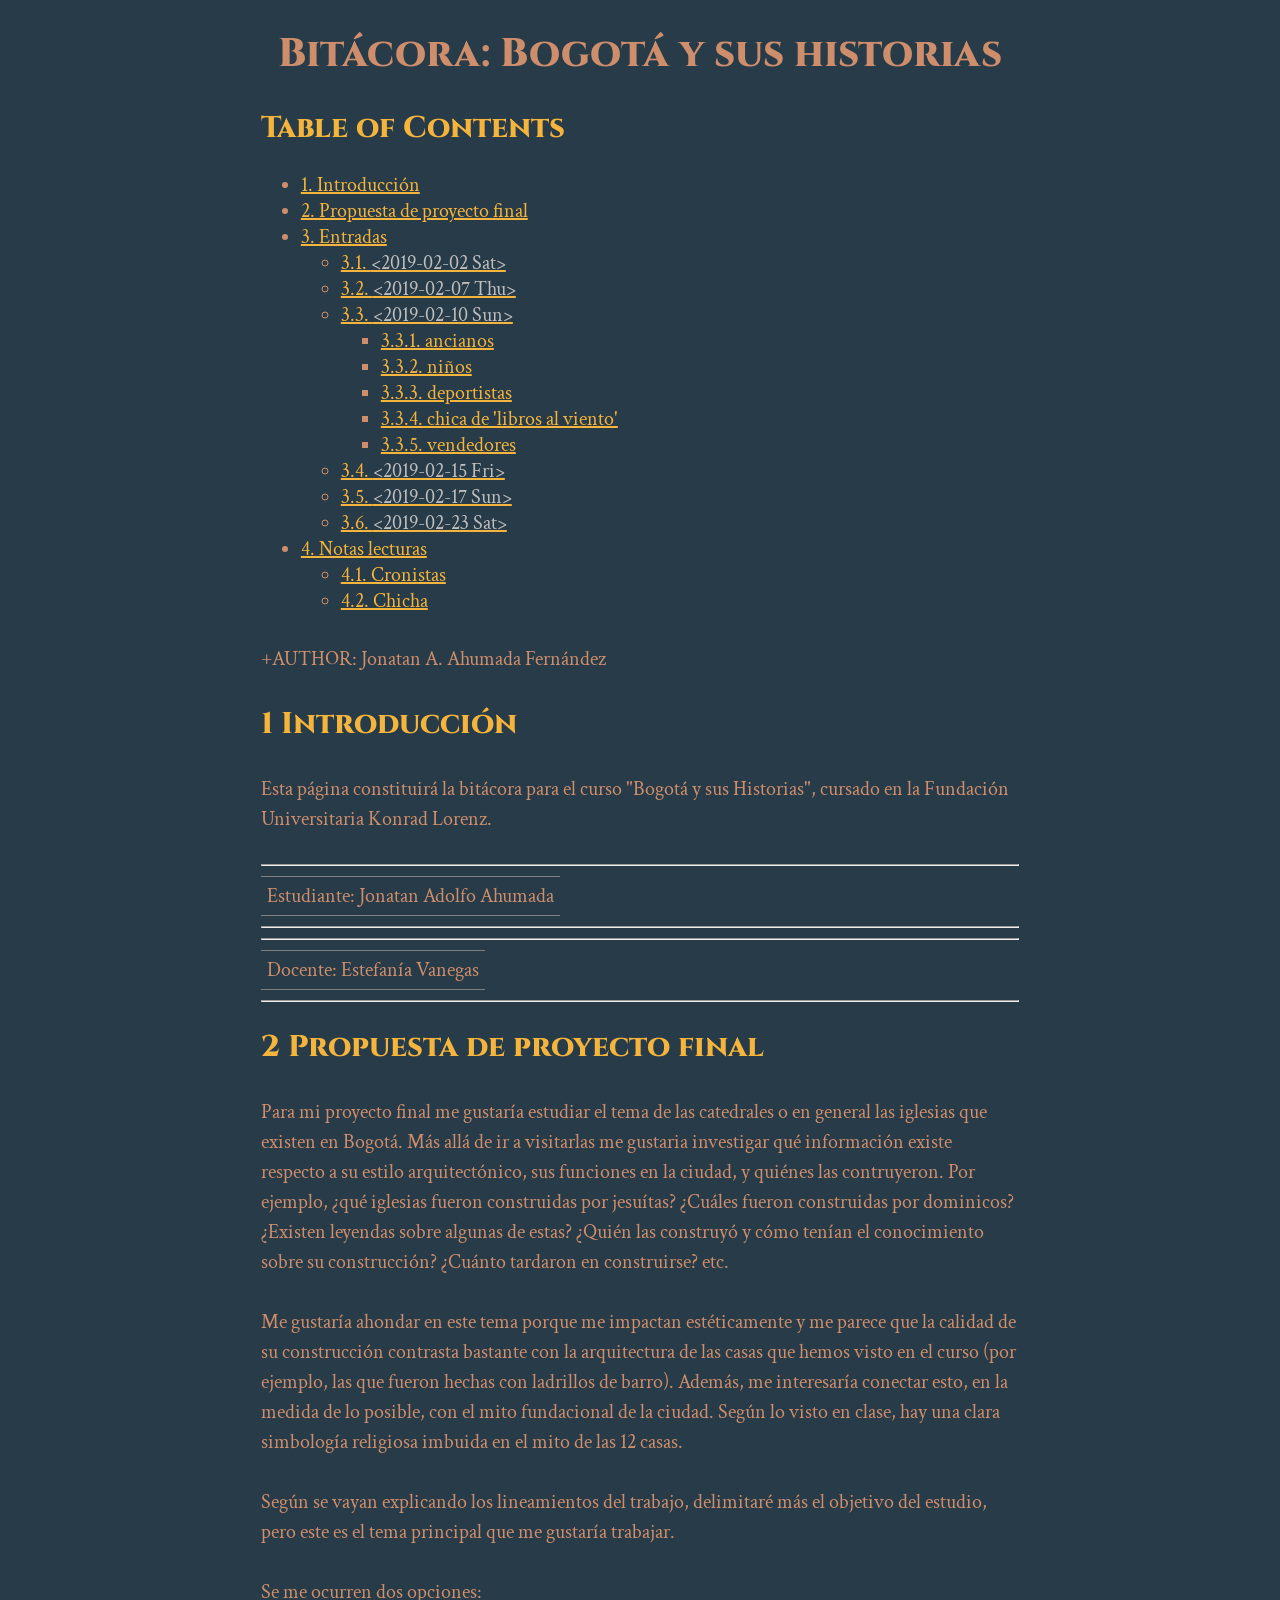
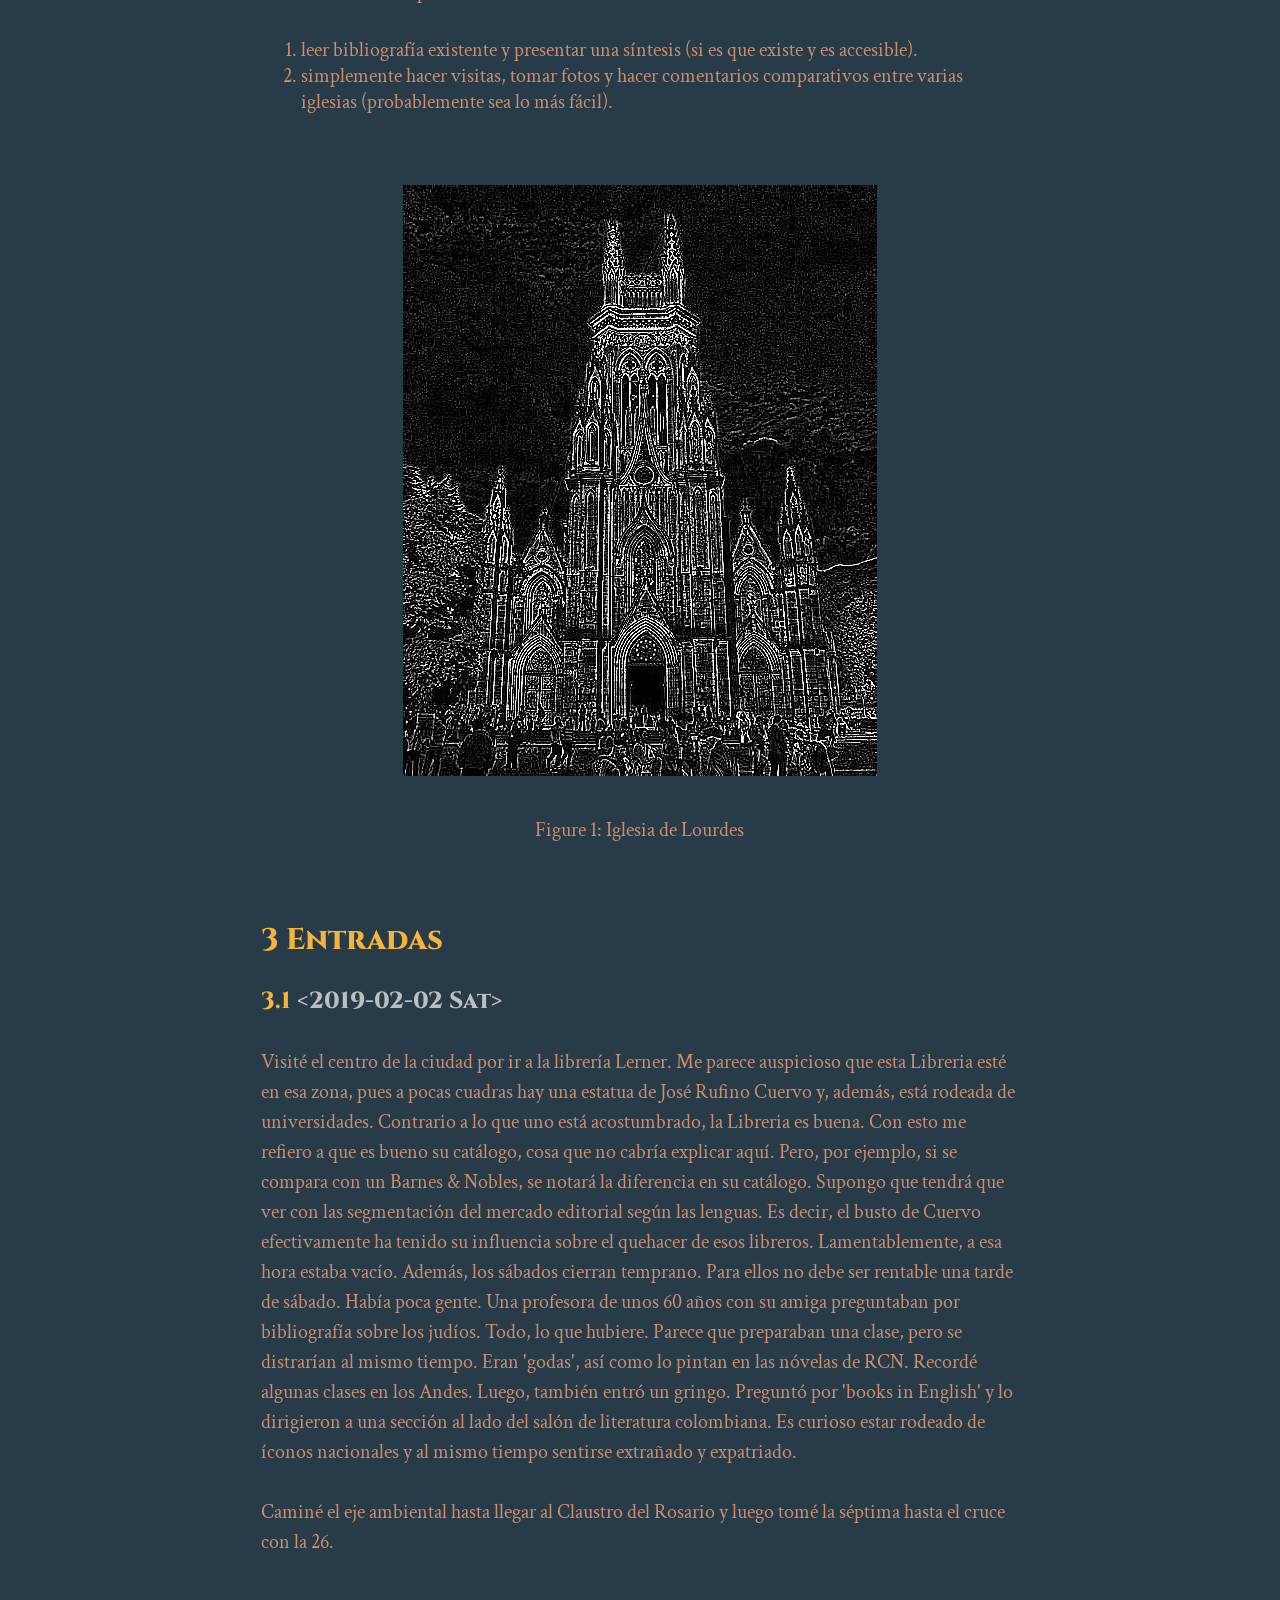
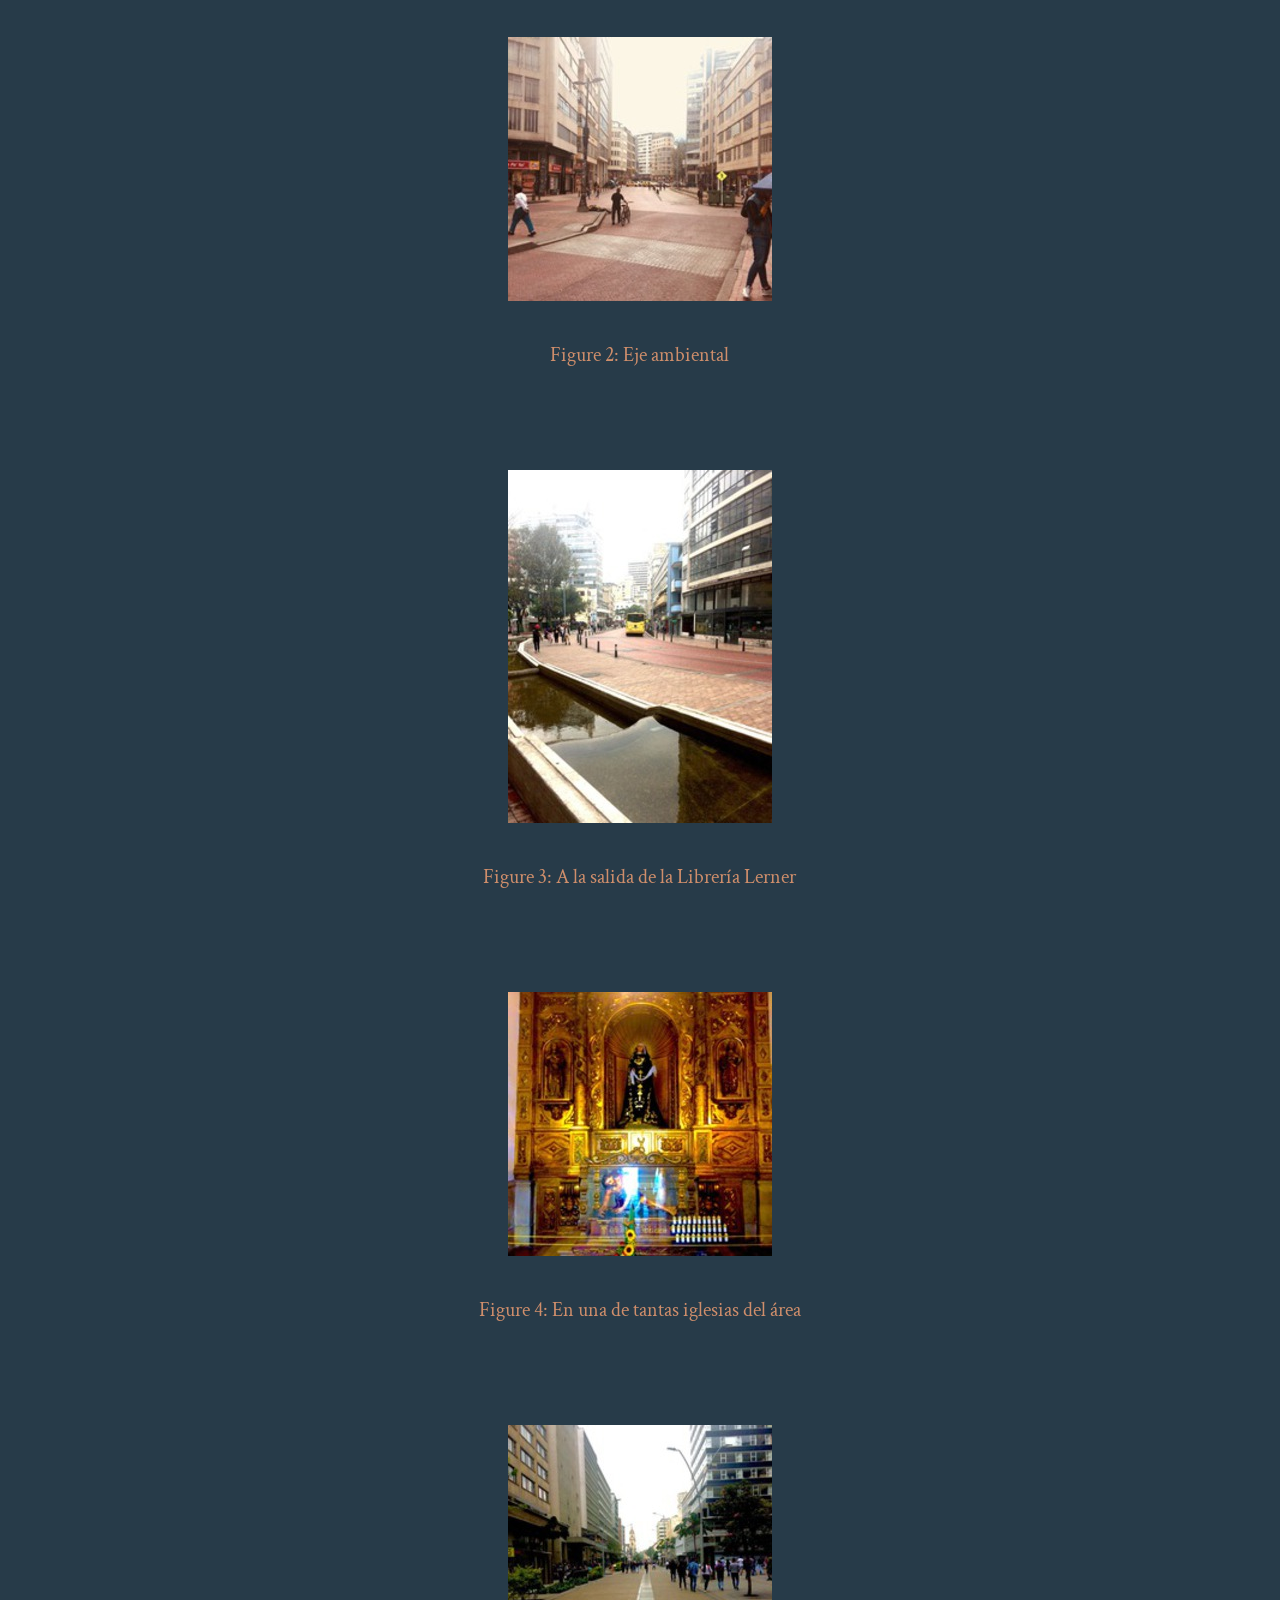
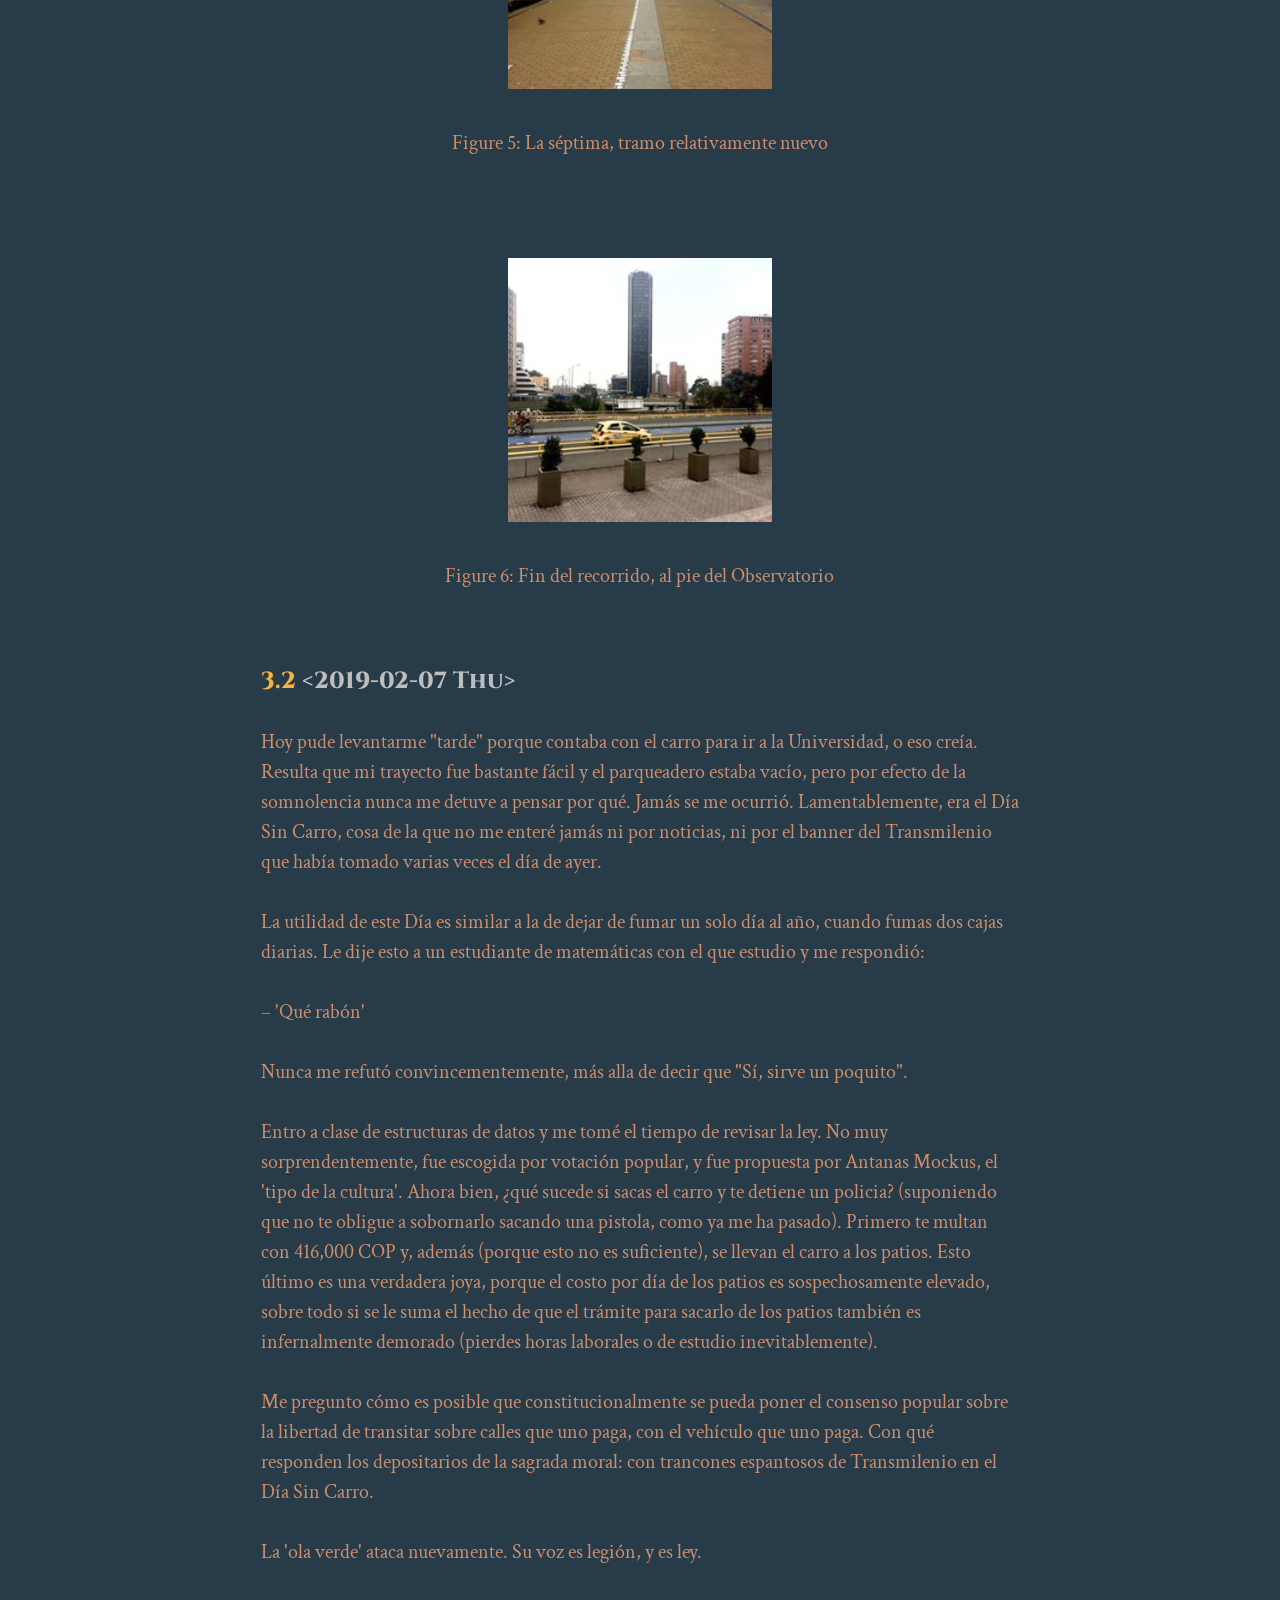
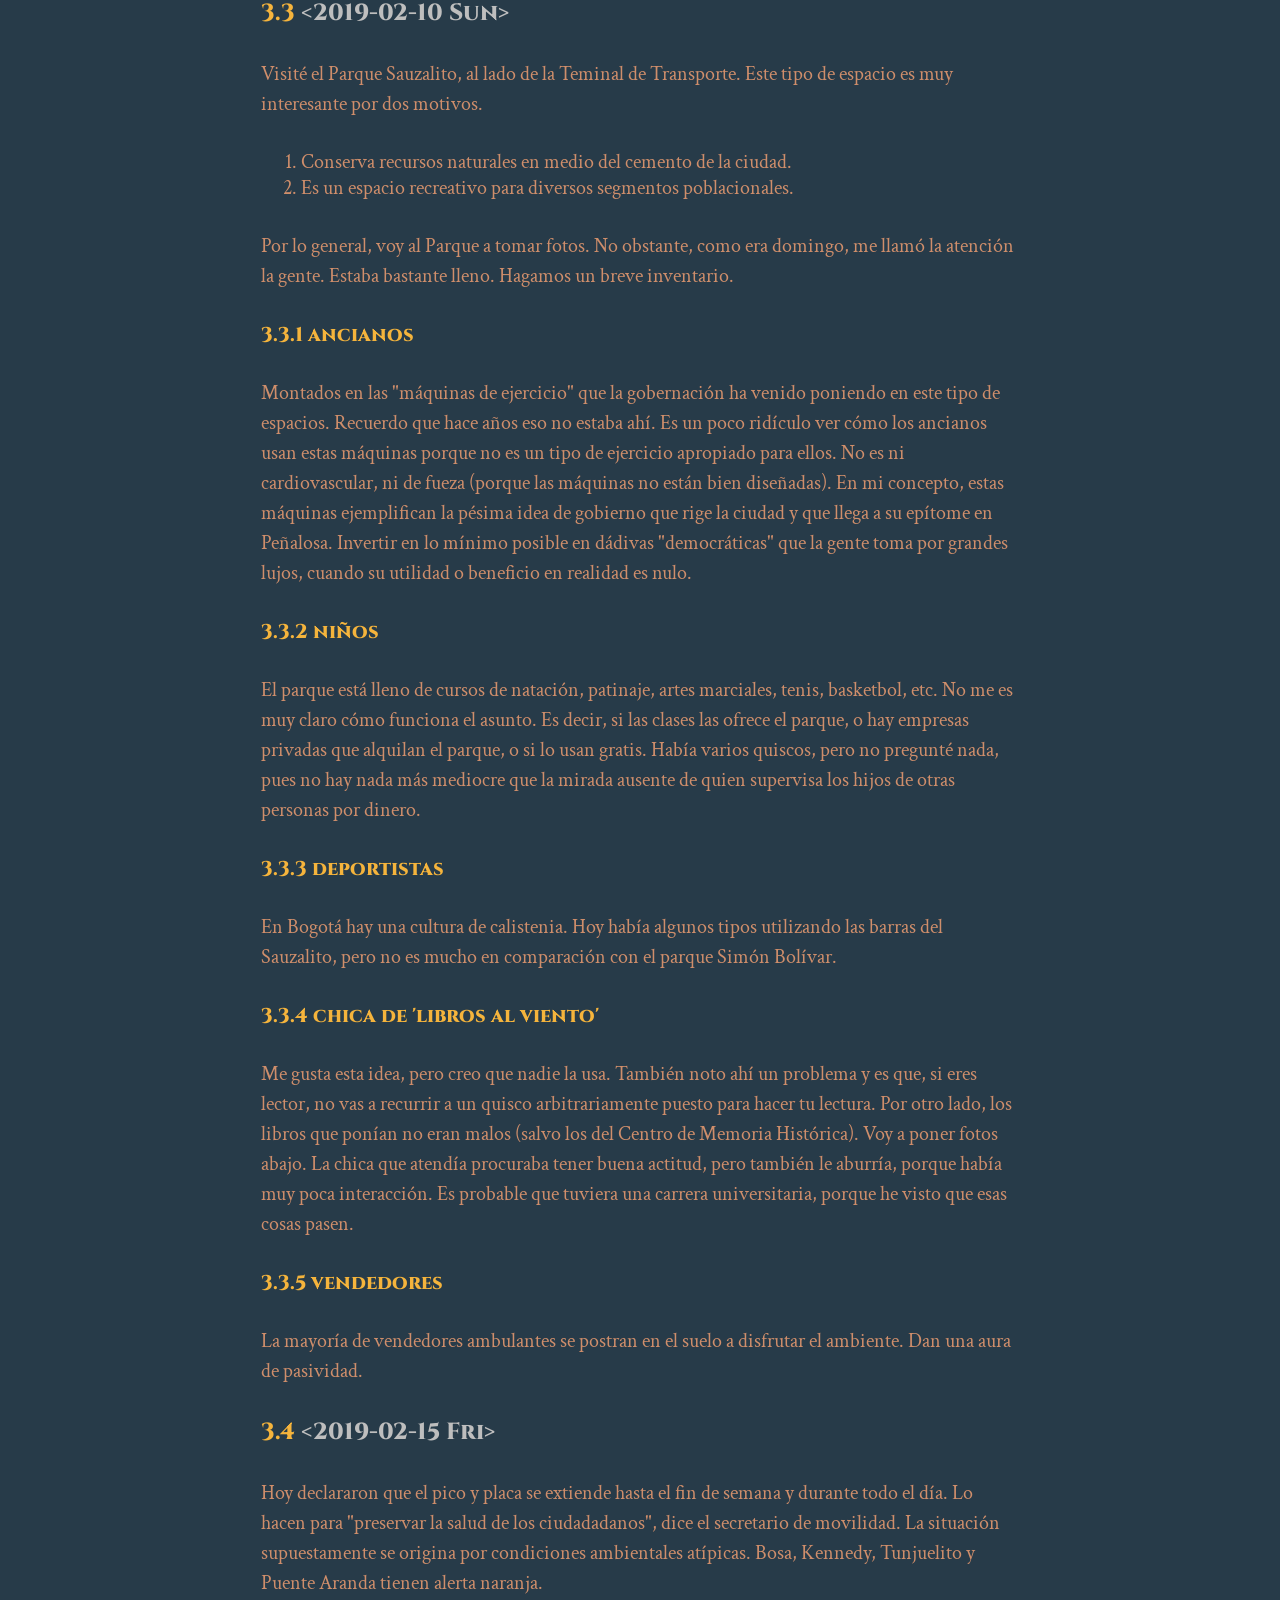
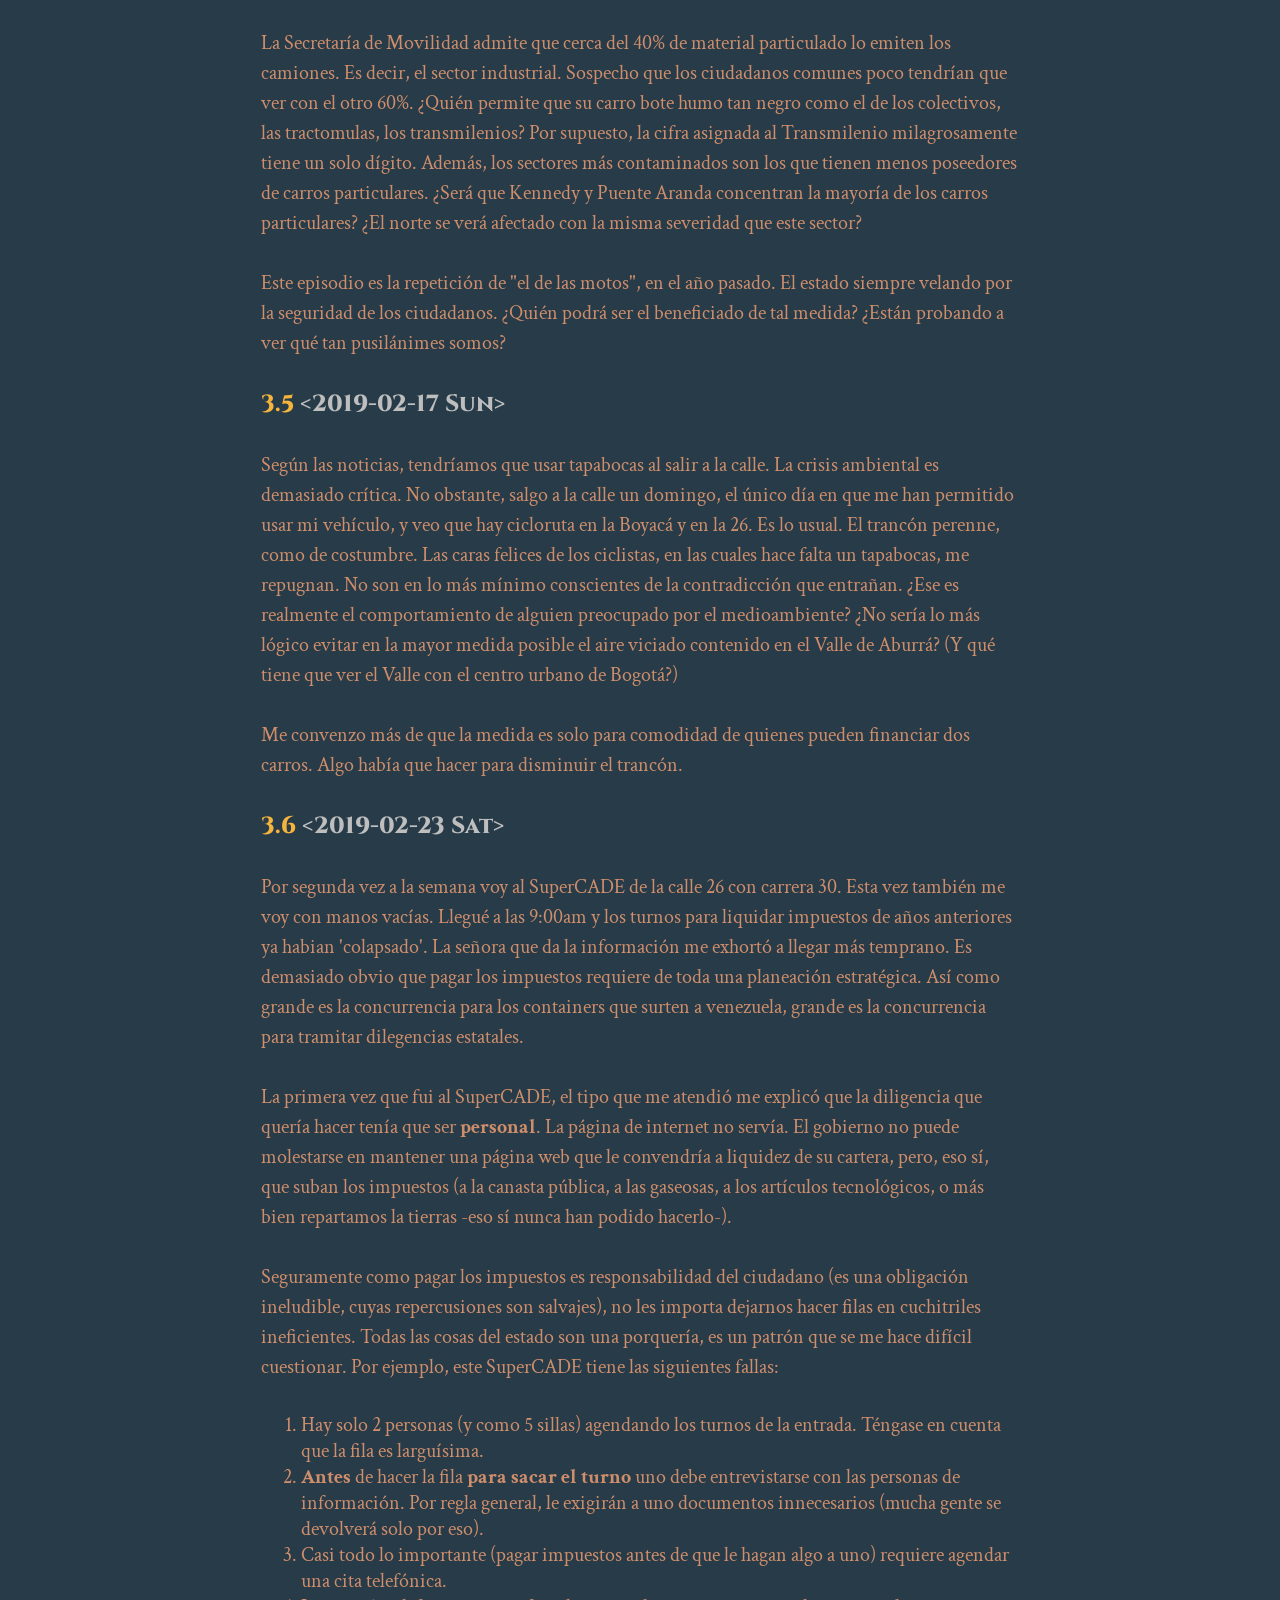
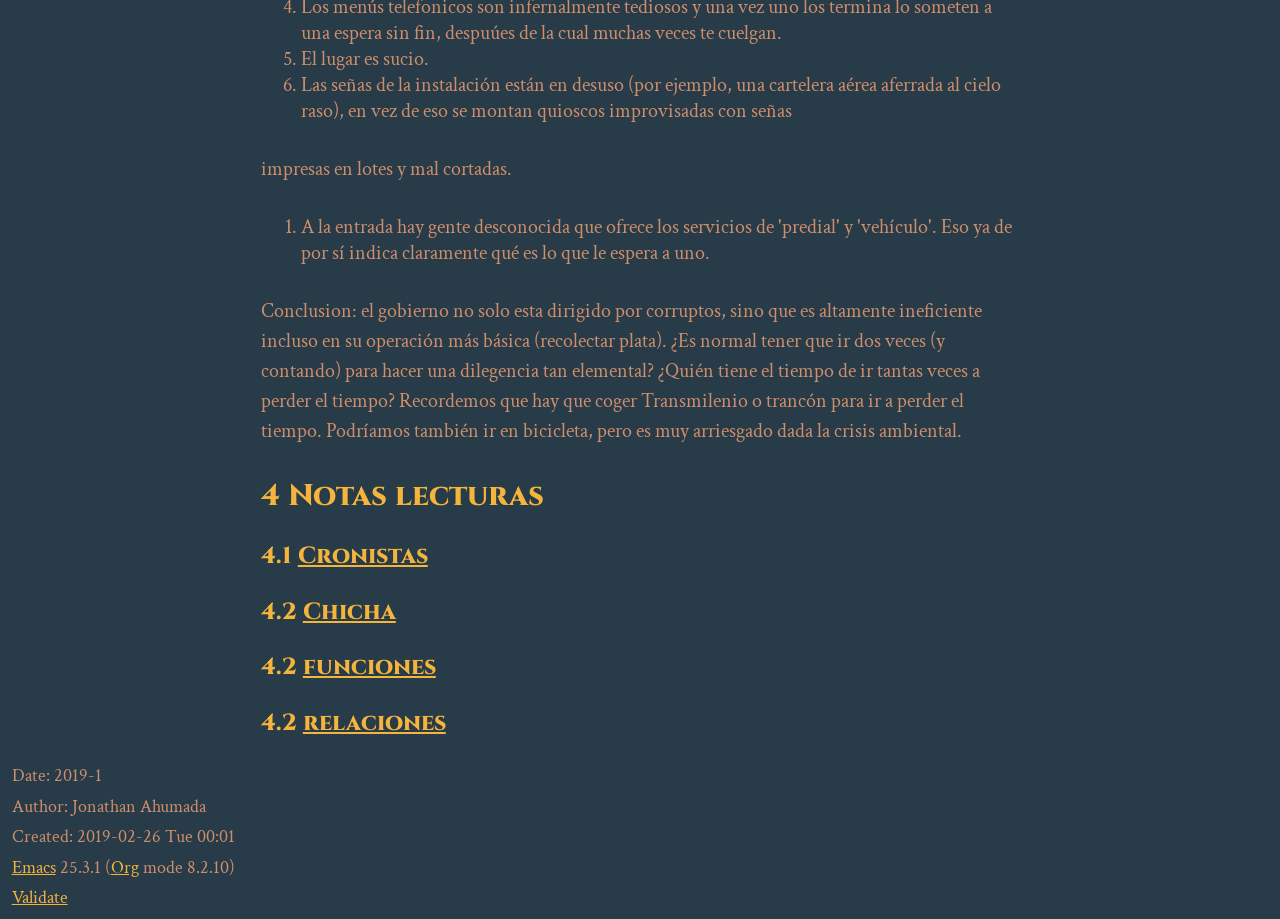
==== commit 00998904: "n entendi" ====
--- a/index.html
+++ b/index.html
@@ -4,7 +4,7 @@
 <html xmlns="http://www.w3.org/1999/xhtml" lang="en" xml:lang="en">
 <head>
 <title>Bitácora: Bogotá y sus historias</title>
-<!-- 2019-03-04 Mon 21:22 -->
+<!-- 2019-02-26 Tue 00:01 -->
 <meta  http-equiv="Content-Type" content="text/html;charset=utf-8" />
 <meta  name="generator" content="Org-mode" />
 <meta  name="author" content="Jonathan Ahumada" />
@@ -145,11 +145,7 @@
 <div id="text-table-of-contents">
 <ul>
 <li><a href="#sec-1">1. Introducción</a></li>
-<li><a href="#sec-2">2. Propuesta de proyecto final</a>
-<ul>
-<li><a href="#sec-2-1">2.1. retroalimentación</a></li>
-</ul>
-</li>
+<li><a href="#sec-2">2. Propuesta de proyecto final</a></li>
 <li><a href="#sec-3">3. Entradas</a>
 <ul>
 <li><a href="#sec-3-1">3.1. <span class="timestamp-wrapper"><span class="timestamp">&lt;2019-02-02 Sat&gt;</span></span></a></li>
@@ -166,16 +162,12 @@
 <li><a href="#sec-3-4">3.4. <span class="timestamp-wrapper"><span class="timestamp">&lt;2019-02-15 Fri&gt;</span></span></a></li>
 <li><a href="#sec-3-5">3.5. <span class="timestamp-wrapper"><span class="timestamp">&lt;2019-02-17 Sun&gt;</span></span></a></li>
 <li><a href="#sec-3-6">3.6. <span class="timestamp-wrapper"><span class="timestamp">&lt;2019-02-23 Sat&gt;</span></span></a></li>
-<li><a href="#sec-3-7">3.7. <span class="timestamp-wrapper"><span class="timestamp">&lt;2019-02-28 Thu&gt;</span></span></a></li>
 </ul>
 </li>
 <li><a href="#sec-4">4. Notas lecturas</a>
 <ul>
-<li><a href="#sec-4-1">4.1. Chorro</a></li>
-<li><a href="#sec-4-2">4.2. LeMoyne</a></li>
-<li><a href="#sec-4-3">4.3. Chicha</a></li>
-<li><a href="#sec-4-4">4.4. Plazas</a></li>
-<li><a href="#sec-4-5">4.5. Plazas2</a></li>
+<li><a href="#sec-4-1">4.1. Cronistas</a></li>
+<li><a href="#sec-4-2">4.2. Chicha</a></li>
 </ul>
 </li>
 </ul>
@@ -228,14 +220,14 @@
 <div class="outline-text-2" id="text-2">
 <p>
 Para mi proyecto final me gustaría estudiar el tema de las catedrales o en general las iglesias que existen en Bogotá.
-Más allá de ir a visitarlas, me gustaria investigar qué información existe respecto a su estilo arquitectónico, sus funciones 
+Más allá de ir a visitarlas me gustaria investigar qué información existe respecto a su estilo arquitectónico, sus funciones 
 en la ciudad, y quiénes las contruyeron. Por ejemplo, ¿qué iglesias fueron construidas por jesuítas? ¿Cuáles fueron construidas
 por dominicos? ¿Existen leyendas sobre algunas de estas? ¿Quién las construyó y cómo tenían el conocimiento sobre su construcción?
 ¿Cuánto tardaron en construirse? etc.
 </p>
 
 <p>
-Me gustaría ahondar en este tema porque me impactan estéticamente. Me parece que su construcción contrasta 
+Me gustaría ahondar en este tema porque me impactan estéticamente y me parece que la calidad de su construcción contrasta 
 bastante con la arquitectura de las casas que hemos visto en el curso (por ejemplo, las que fueron hechas con ladrillos de barro).
 Además, me interesaría conectar esto, en la medida de lo posible, con el mito fundacional de la ciudad. Según lo visto en clase, 
 hay una clara simbología religiosa imbuida en el mito de las 12 casas.
@@ -256,28 +248,11 @@
 <li>simplemente hacer visitas, tomar fotos y hacer comentarios comparativos entre varias iglesias (probablemente sea lo más fácil).
 </li>
 </ol>
-</div>
-
-<div id="outline-container-sec-2-1" class="outline-3">
-<h3 id="sec-2-1"><span class="section-number-3">2.1</span> retroalimentación</h3>
-<div class="outline-text-3" id="text-2-1">
-<p>
-Delimité el trabajo a una muestra fotográfica con breves apuntes históricos. Aún debo escogér cuáles y cuántas
-iglesias son suficientes. 
-</p>
-
-
-
-<ul class="org-ul">
-<li>medio: página web
-</li>
-</ul>
 
 <div class="figure">
 <p><img src="./img/catedral_silueta.jpg" alt="catedral_silueta.jpg" />
 </p>
 <p><span class="figure-number">Figure 1:</span> Iglesia de Lourdes</p>
-</div>
 </div>
 </div>
 </div>
@@ -570,96 +545,27 @@
 </p>
 </div>
 </div>
-
-<div id="outline-container-sec-3-7" class="outline-3">
-<h3 id="sec-3-7"><span class="section-number-3">3.7</span> <span class="timestamp-wrapper"><span class="timestamp">&lt;2019-02-28 Thu&gt;</span></span></h3>
-<div class="outline-text-3" id="text-3-7">
-<p>
-Tomé el bus M86 desde la estación CAN, para llegar a la parada
-de la séptima con 63. Lo tomé a las 8 AM, así que estaba lleno, 
-pero no bajo las condiciones inhumanas que se viven en hora pico 
-(por ejemplo, 7:00AM). Durante todo el trayecto estuve <b>directamente</b>
-al frente de un asiento rojo. Digamos que estuve 20 minutos en esa posición.
-Aforturnadamente, la persona que ocupaba el asiento se levantó para bajarse. 
-Naturalmente, al estar lleno, la persona duro de pié a la salida de su asiento
-(directamente al frente mio, una posición incómoda para los dos) un buen tiempo,
-esperando que las otras personas bajaran del bus. Fueron cerca de unos 2 minutos. Ahora viene
-lo importante.
-</p>
-
-<p>
-Cuando la persona pudo por fin quitarse de al frente mío, me dispuse a sentarme en mi legitimo puesto, 
-pero justo antes de sentarme veo <b>una cartera</b> resbalarse desde el espaldar del asiento hasta la silla 
-propiamente dicha. Una mujer que estaba al lado mío <b>impidió que tomara mi puesto</b> sin ningún asco por su propia persona.
-Estuve al punto de amonestarla, pero decidí que no valía la pena, porque ellos <b>son legión</b>.
-</p>
-
-
-
-
-
-<pre class="example">
-	    +-------------&gt; Puesto libre
-	    |				  
-+--+ +--+ +--+ +--+			  
-|xx| |xx| |  | |xx|			  
-+--+ +--+ +--+ +--+  	       	       	  
-    Mujer  Yo
-</pre>
-
-<p>
-Algunas otras cosas sobre el Transmilenio:
-</p>
-
-<ol class="org-ol">
-<li>los policias no hacen nada (dejan que a gente se vuele)
-</li>
-<li>los vendedores poseen mayor estatus moral que uno 
-</li>
-<li>los coordinadores no hacen nada cuando la gente no hace fila 
-</li>
-<li>las personas son incapaces de organizarse para entrar al Transmilenio
-</li>
-<li>las mujeres creen que los hombres están para servirles (¿es esto antifeminista o feminista?: depende por completo de la conveniencia del observador)
-</li>
-<li>nadie pregunta si se va a bajar en esta parada también, simplemente empujan de una vez
-</li>
-<li>los que entran no dejan que la gente salga
-</li>
-<li>la gente que espera un bus no se quita del frente aun cuando no necesita entrar al bus que llega
-</li>
-<li>la gente que quiere a entrar al bus que llega y no alcanza no se quita de al frente cuando el bus se va. Es decir, se vuelan y se repite 8)
-</li>
-</ol>
-</div>
-</div>
-</div>
+</div>
+
 
 
 <div id="outline-container-sec-4" class="outline-2">
 <h2 id="sec-4"><span class="section-number-2">4</span> Notas lecturas</h2>
 <div class="outline-text-2" id="text-4">
 </div><div id="outline-container-sec-4-1" class="outline-3">
-<h3 id="sec-4-1"><span class="section-number-3">4.1</span> <a href="./lectura_1.html">Chorro</a></h3>
+<h3 id="sec-4-1"><span class="section-number-3">4.1</span> <a href="./lectura_1.html">Cronistas</a></h3>
 </div>
 <div id="outline-container-sec-4-2" class="outline-3">
-<h3 id="sec-4-2"><span class="section-number-3">4.2</span> <a href="./lectura_2.html">LeMoyne</a></h3>
-</div>
-<div id="outline-container-sec-4-3" class="outline-3">
-<h3 id="sec-4-3"><span class="section-number-3">4.3</span> <a href="./lectura3.html">Chicha</a></h3>
-</div>
-<div id="outline-container-sec-4-4" class="outline-3">
-<h3 id="sec-4-4"><span class="section-number-3">4.4</span> <a href="./plazas.html">Plazas</a></h3>
-</div>
-<div id="outline-container-sec-4-5" class="outline-3">
-<h3 id="sec-4-5"><span class="section-number-3">4.5</span> <a href="./plazas_yerbateras.html">Plazas2</a></h3>
+<h3 id="sec-4-2"><span class="section-number-3">4.2</span> <a href="./lectura3.html">Chicha</a></h3>
+<h3 id="sec-4-2"><span class="section-number-3">4.2</span> <a href="./funciones.html">funciones</a></h3>  
+<h3 id="sec-4-2"><span class="section-number-3">4.2</span> <a href="./relaciones_2.html">relaciones</a></h3>  
 </div>
 </div>
 </div>
 <div id="postamble" class="status">
 <p class="date">Date: 2019-1</p>
 <p class="author">Author: Jonathan Ahumada</p>
-<p class="date">Created: 2019-03-04 Mon 21:22</p>
+<p class="date">Created: 2019-02-26 Tue 00:01</p>
 <p class="creator"><a href="http://www.gnu.org/software/emacs/">Emacs</a> 25.3.1 (<a href="http://orgmode.org">Org</a> mode 8.2.10)</p>
 <p class="validation"><a href="http://validator.w3.org/check?uri=referer">Validate</a></p>
 </div>
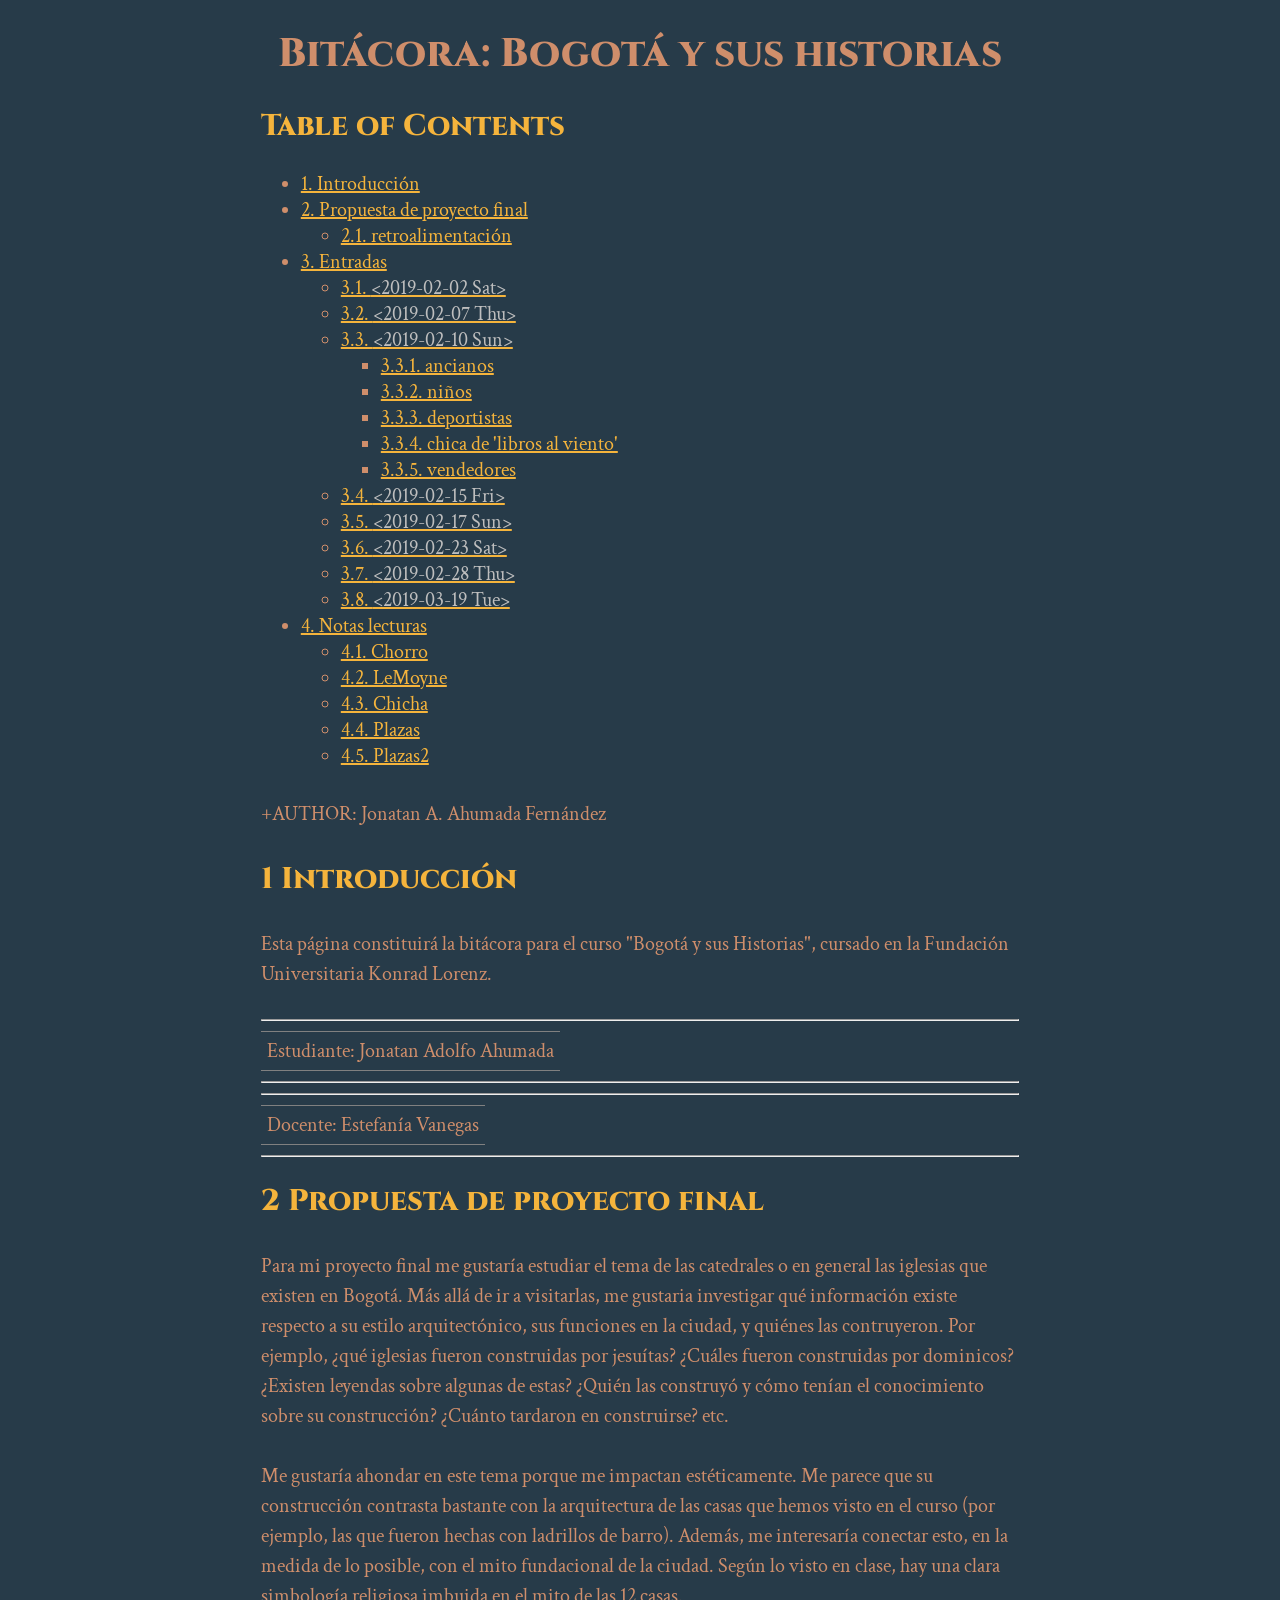
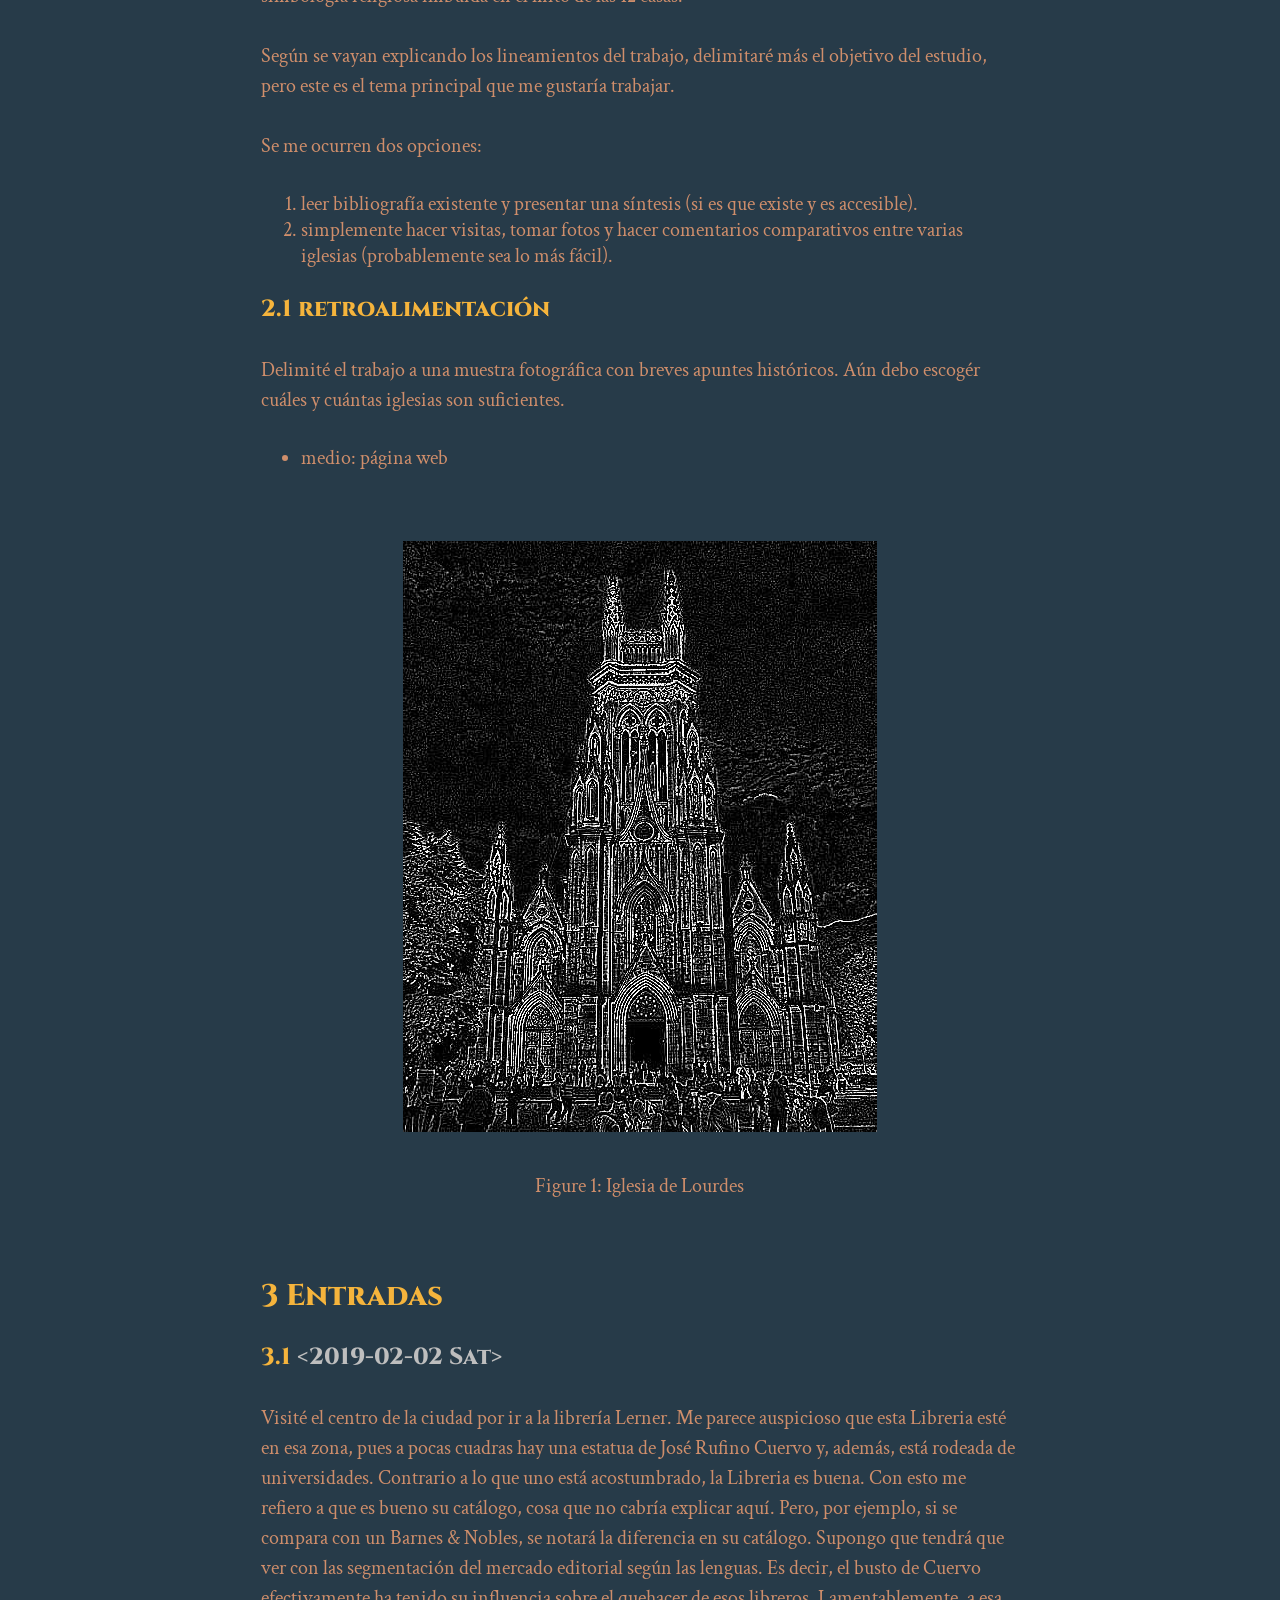
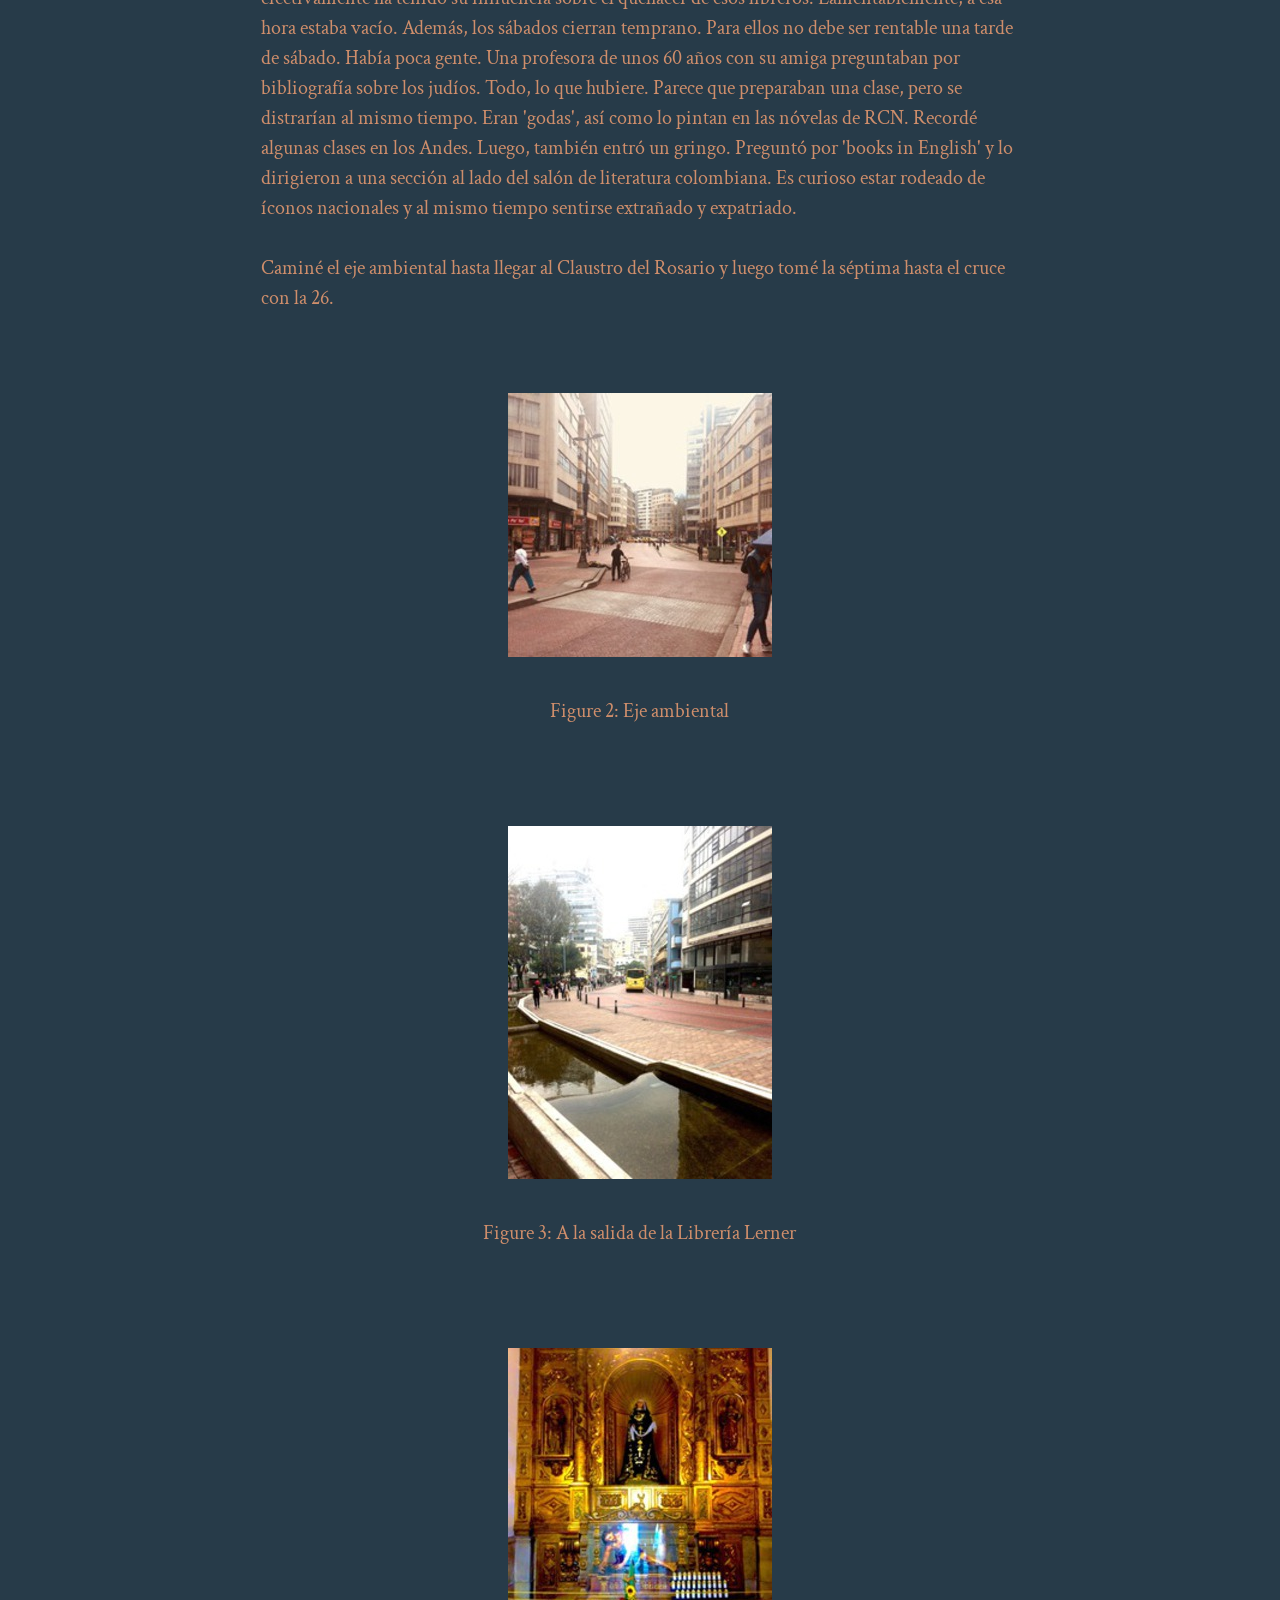
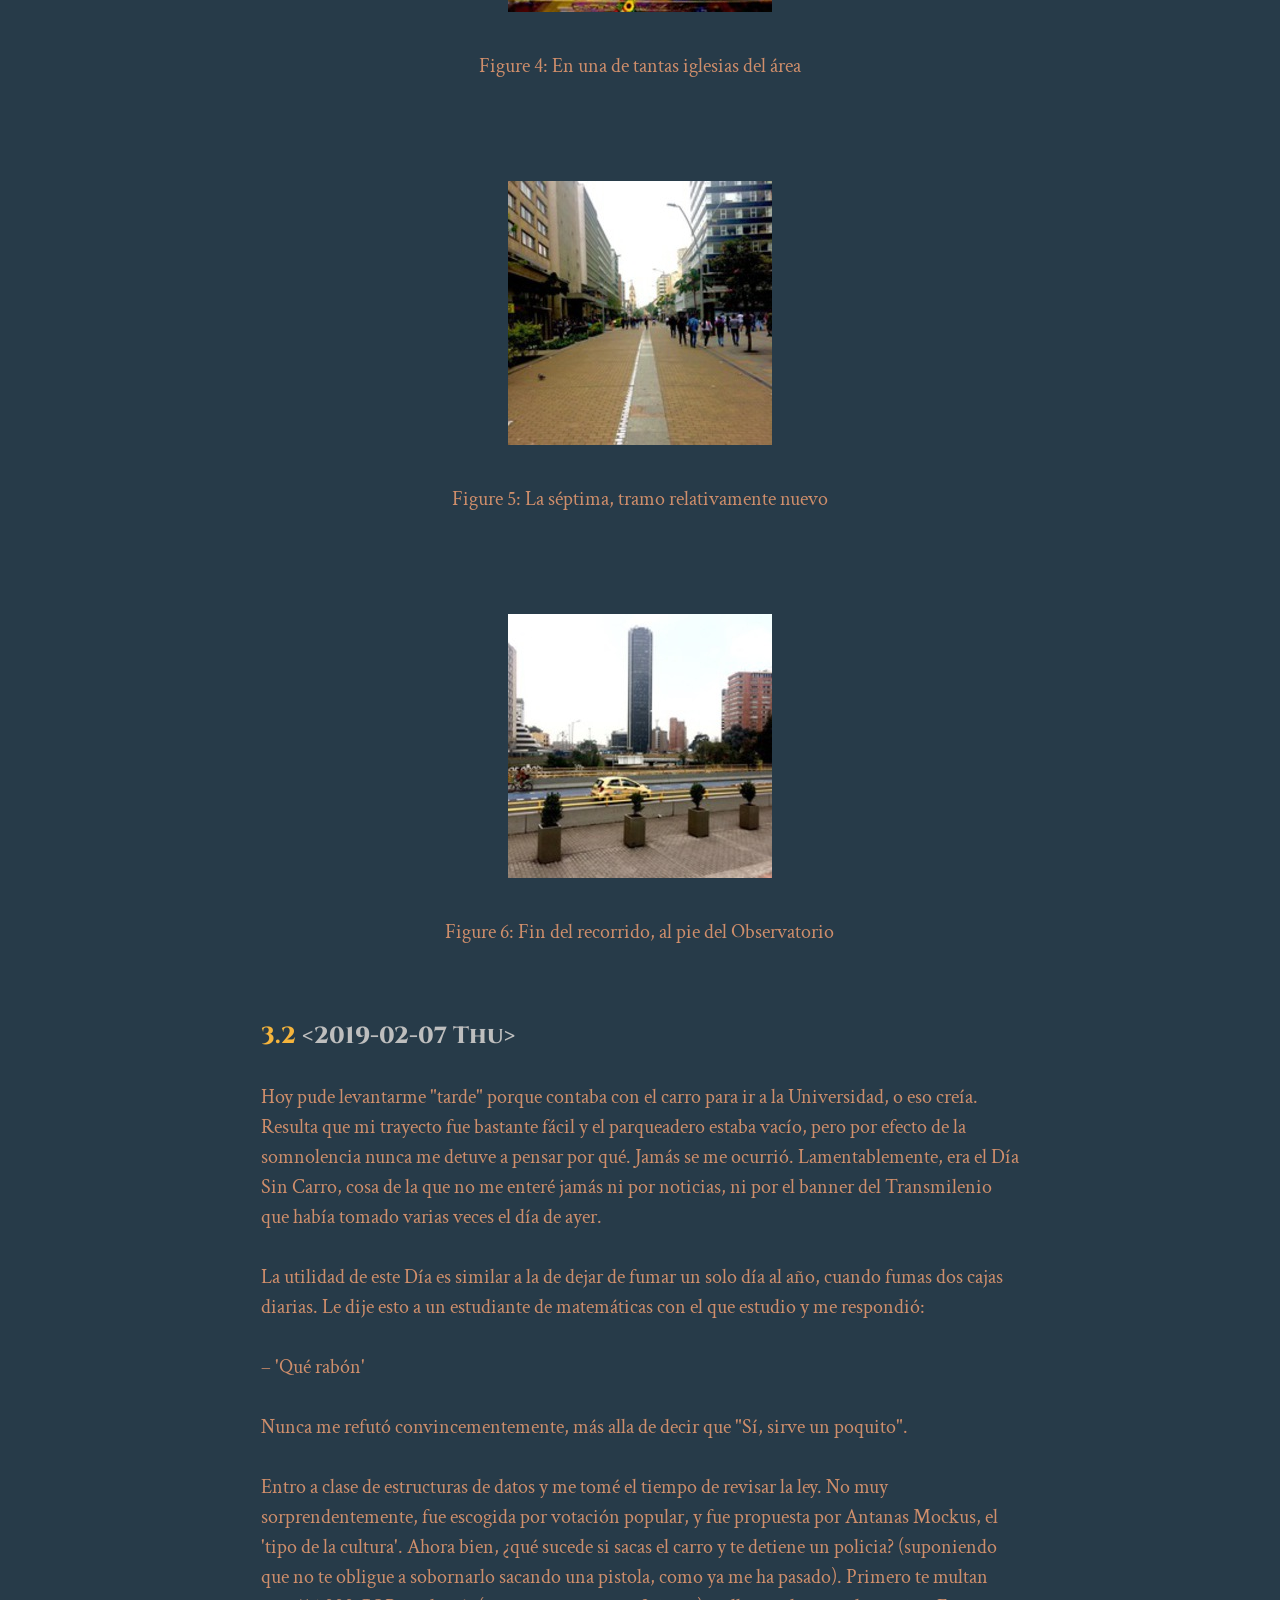
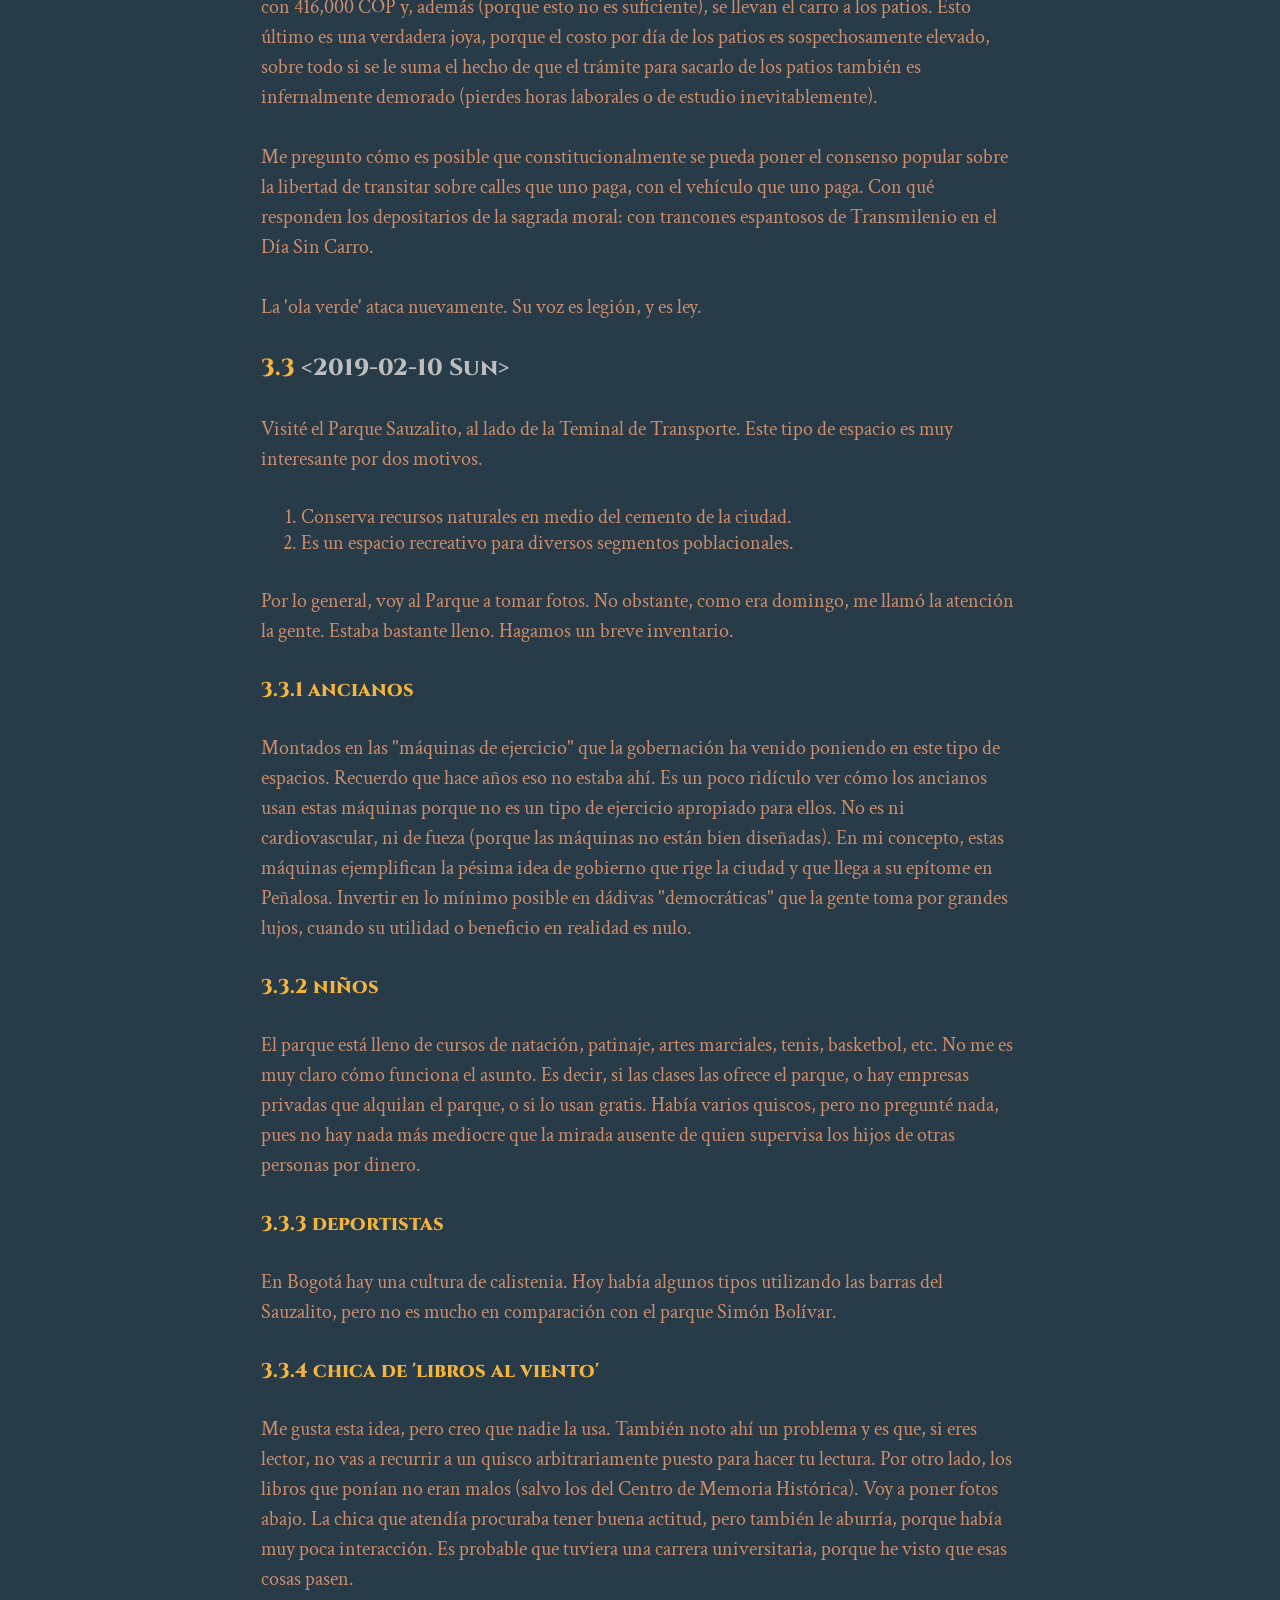
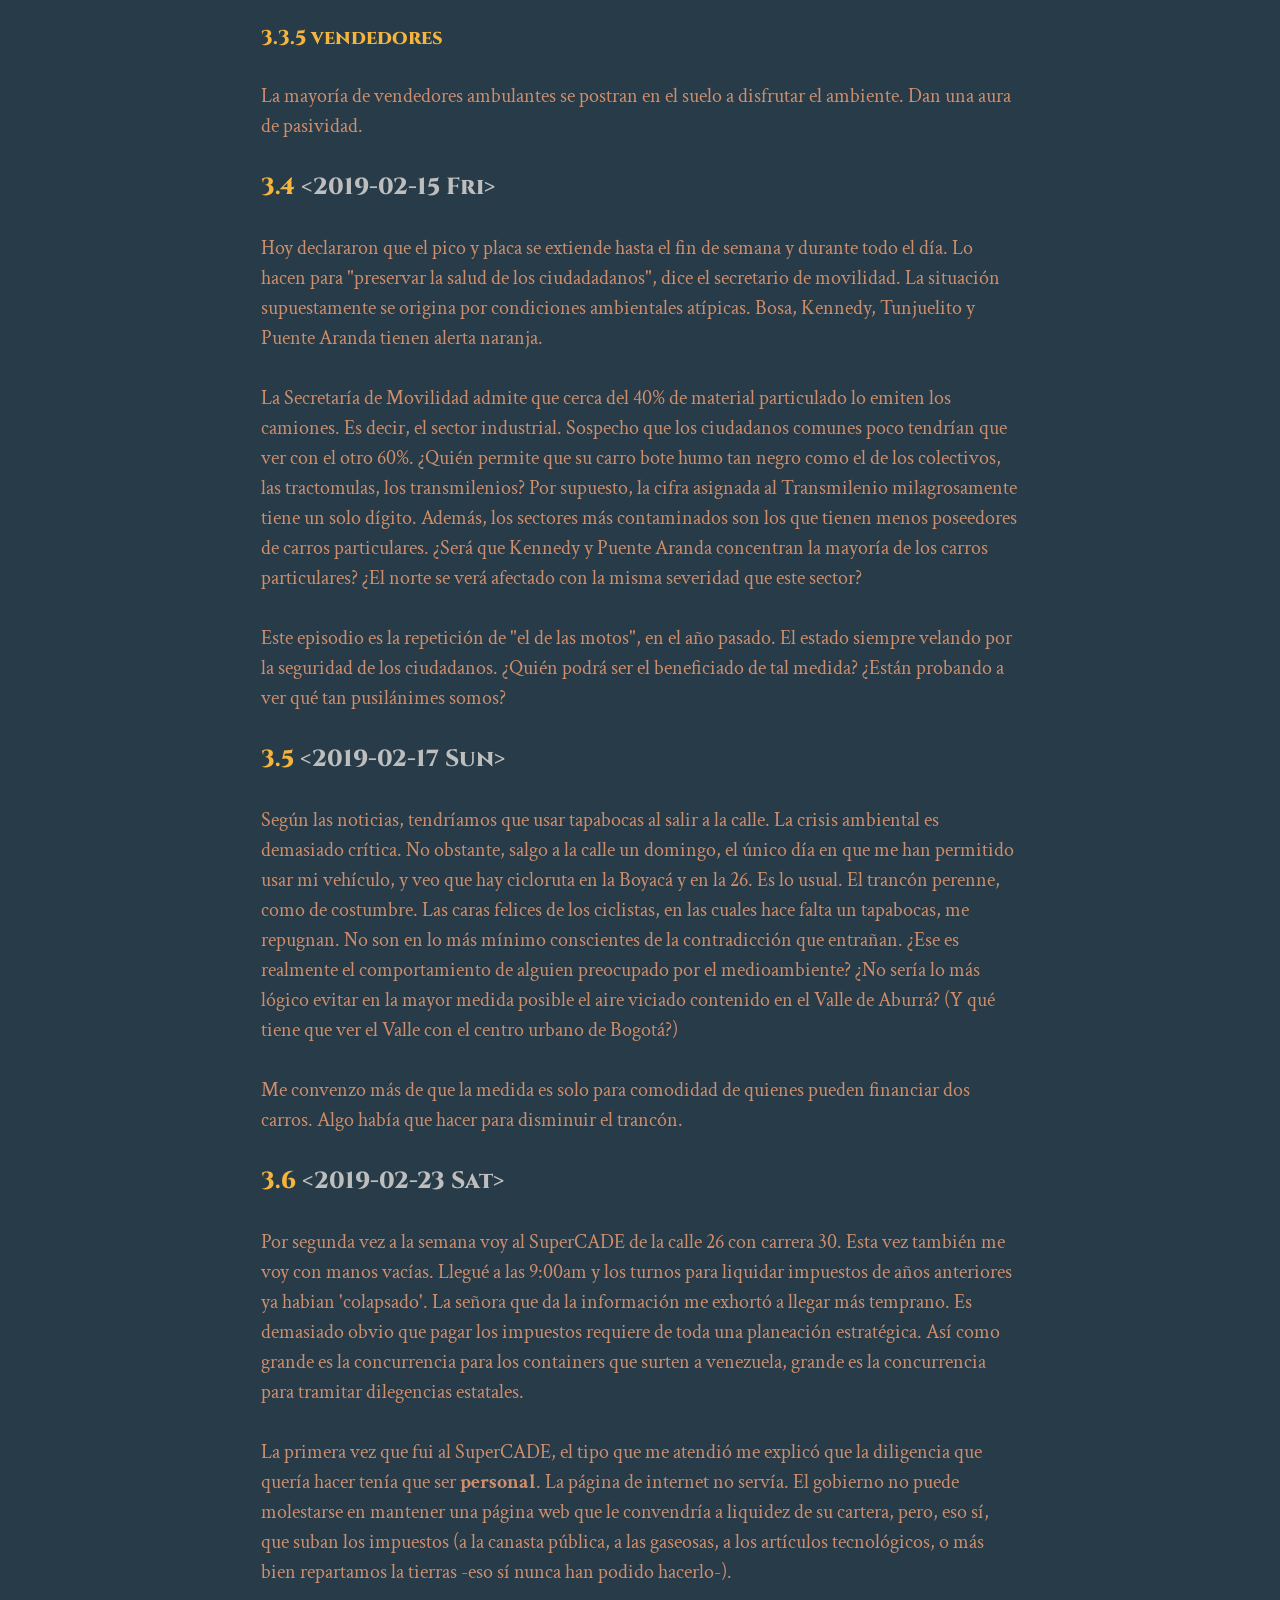
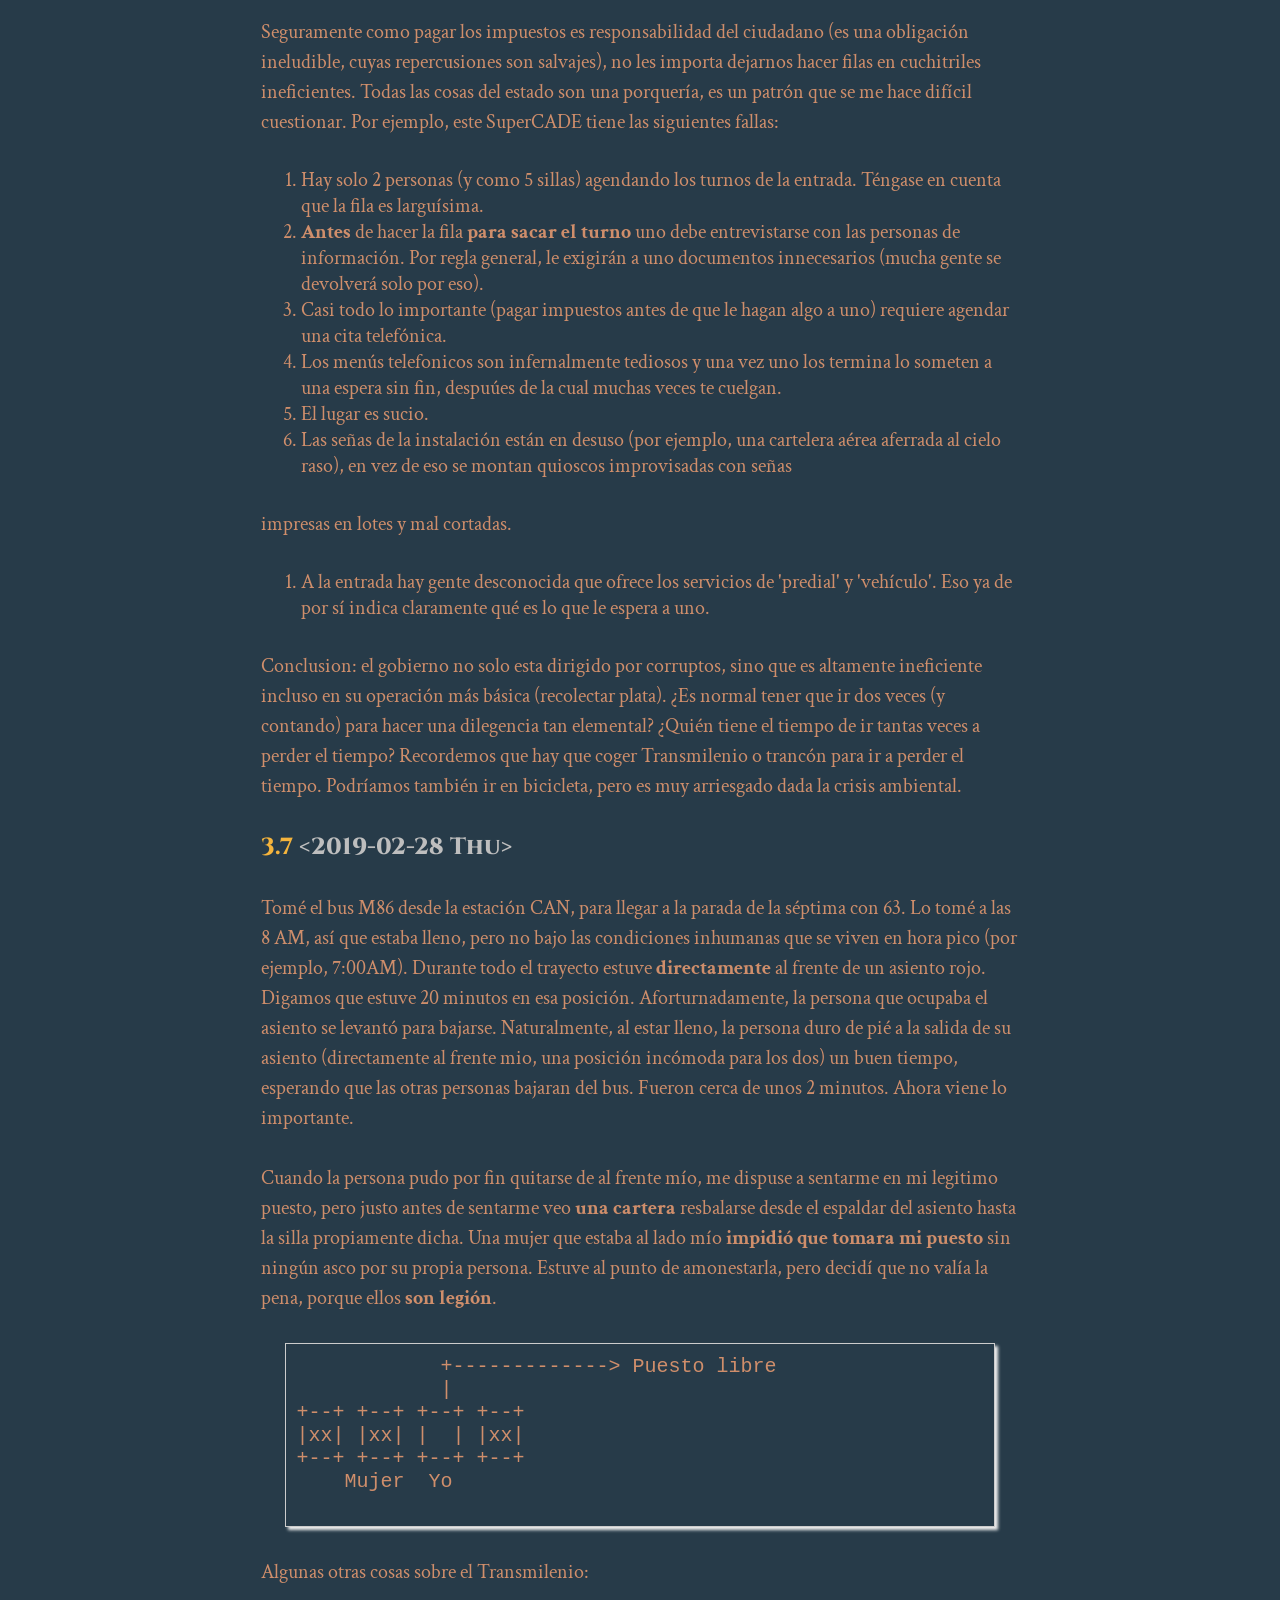
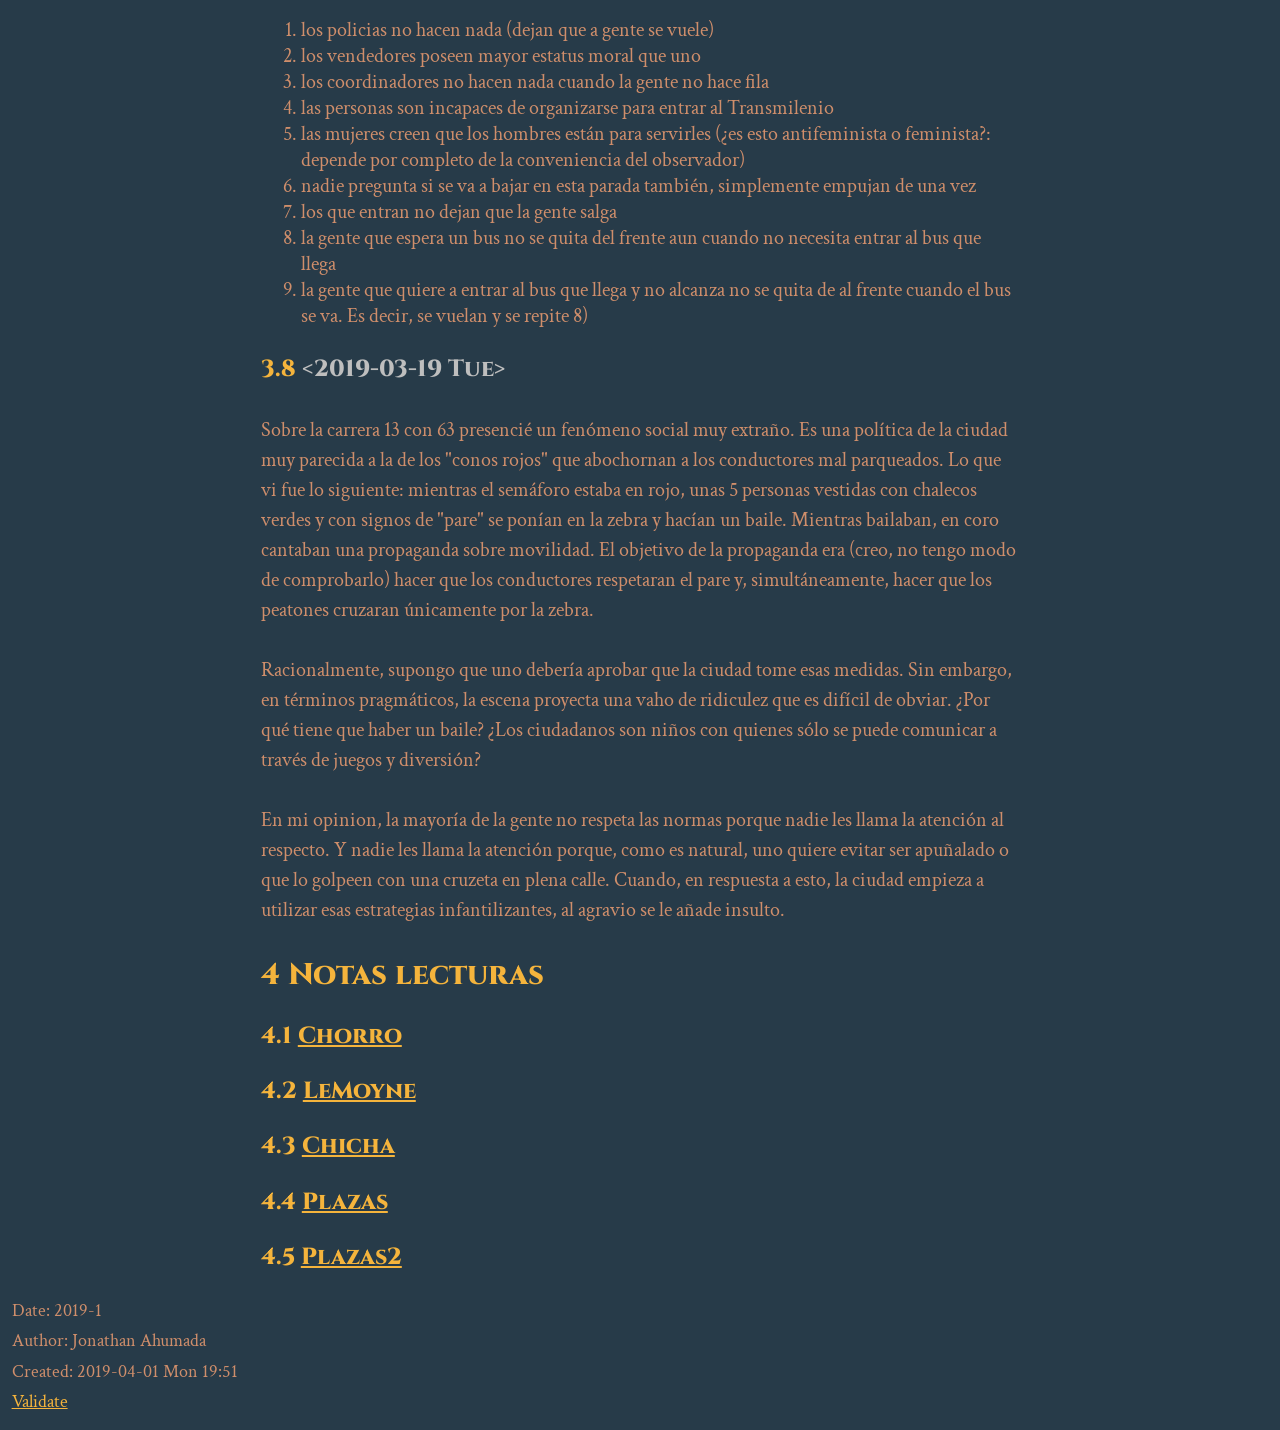
==== commit f4828cf9: "restaurado y con baile peatonal" ====
--- a/index.html
+++ b/index.html
@@ -3,23 +3,30 @@
 "http://www.w3.org/TR/xhtml1/DTD/xhtml1-strict.dtd">
 <html xmlns="http://www.w3.org/1999/xhtml" lang="en" xml:lang="en">
 <head>
+<!-- 2019-04-01 Mon 19:51 -->
+<meta http-equiv="Content-Type" content="text/html;charset=utf-8" />
+<meta name="viewport" content="width=device-width, initial-scale=1" />
 <title>Bitácora: Bogotá y sus historias</title>
-<!-- 2019-02-26 Tue 00:01 -->
-<meta  http-equiv="Content-Type" content="text/html;charset=utf-8" />
-<meta  name="generator" content="Org-mode" />
-<meta  name="author" content="Jonathan Ahumada" />
+<meta name="generator" content="Org mode" />
+<meta name="author" content="Jonathan Ahumada" />
 <style type="text/css">
  <!--/*--><![CDATA[/*><!--*/
-  .title  { text-align: center; }
+  .title  { text-align: center;
+             margin-bottom: .2em; }
+  .subtitle { text-align: center;
+              font-size: medium;
+              font-weight: bold;
+              margin-top:0; }
   .todo   { font-family: monospace; color: red; }
-  .done   { color: green; }
+  .done   { font-family: monospace; color: green; }
+  .priority { font-family: monospace; color: orange; }
   .tag    { background-color: #eee; font-family: monospace;
             padding: 2px; font-size: 80%; font-weight: normal; }
   .timestamp { color: #bebebe; }
   .timestamp-kwd { color: #5f9ea0; }
-  .right  { margin-left: auto; margin-right: 0px;  text-align: right; }
-  .left   { margin-left: 0px;  margin-right: auto; text-align: left; }
-  .center { margin-left: auto; margin-right: auto; text-align: center; }
+  .org-right  { margin-left: auto; margin-right: 0px;  text-align: right; }
+  .org-left   { margin-left: 0px;  margin-right: auto; text-align: left; }
+  .org-center { margin-left: auto; margin-right: auto; text-align: center; }
   .underline { text-decoration: underline; }
   #postamble p, #preamble p { font-size: 90%; margin: .2em; }
   p.verse { margin-left: 3%; }
@@ -46,27 +53,111 @@
     border: 1px solid black;
   }
   pre.src:hover:before { display: inline;}
-  pre.src-sh:before    { content: 'sh'; }
-  pre.src-bash:before  { content: 'sh'; }
+  /* Languages per Org manual */
+  pre.src-asymptote:before { content: 'Asymptote'; }
+  pre.src-awk:before { content: 'Awk'; }
+  pre.src-C:before { content: 'C'; }
+  /* pre.src-C++ doesn't work in CSS */
+  pre.src-clojure:before { content: 'Clojure'; }
+  pre.src-css:before { content: 'CSS'; }
+  pre.src-D:before { content: 'D'; }
+  pre.src-ditaa:before { content: 'ditaa'; }
+  pre.src-dot:before { content: 'Graphviz'; }
+  pre.src-calc:before { content: 'Emacs Calc'; }
   pre.src-emacs-lisp:before { content: 'Emacs Lisp'; }
-  pre.src-R:before     { content: 'R'; }
-  pre.src-perl:before  { content: 'Perl'; }
-  pre.src-java:before  { content: 'Java'; }
-  pre.src-sql:before   { content: 'SQL'; }
+  pre.src-fortran:before { content: 'Fortran'; }
+  pre.src-gnuplot:before { content: 'gnuplot'; }
+  pre.src-haskell:before { content: 'Haskell'; }
+  pre.src-hledger:before { content: 'hledger'; }
+  pre.src-java:before { content: 'Java'; }
+  pre.src-js:before { content: 'Javascript'; }
+  pre.src-latex:before { content: 'LaTeX'; }
+  pre.src-ledger:before { content: 'Ledger'; }
+  pre.src-lisp:before { content: 'Lisp'; }
+  pre.src-lilypond:before { content: 'Lilypond'; }
+  pre.src-lua:before { content: 'Lua'; }
+  pre.src-matlab:before { content: 'MATLAB'; }
+  pre.src-mscgen:before { content: 'Mscgen'; }
+  pre.src-ocaml:before { content: 'Objective Caml'; }
+  pre.src-octave:before { content: 'Octave'; }
+  pre.src-org:before { content: 'Org mode'; }
+  pre.src-oz:before { content: 'OZ'; }
+  pre.src-plantuml:before { content: 'Plantuml'; }
+  pre.src-processing:before { content: 'Processing.js'; }
+  pre.src-python:before { content: 'Python'; }
+  pre.src-R:before { content: 'R'; }
+  pre.src-ruby:before { content: 'Ruby'; }
+  pre.src-sass:before { content: 'Sass'; }
+  pre.src-scheme:before { content: 'Scheme'; }
+  pre.src-screen:before { content: 'Gnu Screen'; }
+  pre.src-sed:before { content: 'Sed'; }
+  pre.src-sh:before { content: 'shell'; }
+  pre.src-sql:before { content: 'SQL'; }
+  pre.src-sqlite:before { content: 'SQLite'; }
+  /* additional languages in org.el's org-babel-load-languages alist */
+  pre.src-forth:before { content: 'Forth'; }
+  pre.src-io:before { content: 'IO'; }
+  pre.src-J:before { content: 'J'; }
+  pre.src-makefile:before { content: 'Makefile'; }
+  pre.src-maxima:before { content: 'Maxima'; }
+  pre.src-perl:before { content: 'Perl'; }
+  pre.src-picolisp:before { content: 'Pico Lisp'; }
+  pre.src-scala:before { content: 'Scala'; }
+  pre.src-shell:before { content: 'Shell Script'; }
+  pre.src-ebnf2ps:before { content: 'ebfn2ps'; }
+  /* additional language identifiers per "defun org-babel-execute"
+       in ob-*.el */
+  pre.src-cpp:before  { content: 'C++'; }
+  pre.src-abc:before  { content: 'ABC'; }
+  pre.src-coq:before  { content: 'Coq'; }
+  pre.src-groovy:before  { content: 'Groovy'; }
+  /* additional language identifiers from org-babel-shell-names in
+     ob-shell.el: ob-shell is the only babel language using a lambda to put
+     the execution function name together. */
+  pre.src-bash:before  { content: 'bash'; }
+  pre.src-csh:before  { content: 'csh'; }
+  pre.src-ash:before  { content: 'ash'; }
+  pre.src-dash:before  { content: 'dash'; }
+  pre.src-ksh:before  { content: 'ksh'; }
+  pre.src-mksh:before  { content: 'mksh'; }
+  pre.src-posh:before  { content: 'posh'; }
+  /* Additional Emacs modes also supported by the LaTeX listings package */
+  pre.src-ada:before { content: 'Ada'; }
+  pre.src-asm:before { content: 'Assembler'; }
+  pre.src-caml:before { content: 'Caml'; }
+  pre.src-delphi:before { content: 'Delphi'; }
+  pre.src-html:before { content: 'HTML'; }
+  pre.src-idl:before { content: 'IDL'; }
+  pre.src-mercury:before { content: 'Mercury'; }
+  pre.src-metapost:before { content: 'MetaPost'; }
+  pre.src-modula-2:before { content: 'Modula-2'; }
+  pre.src-pascal:before { content: 'Pascal'; }
+  pre.src-ps:before { content: 'PostScript'; }
+  pre.src-prolog:before { content: 'Prolog'; }
+  pre.src-simula:before { content: 'Simula'; }
+  pre.src-tcl:before { content: 'tcl'; }
+  pre.src-tex:before { content: 'TeX'; }
+  pre.src-plain-tex:before { content: 'Plain TeX'; }
+  pre.src-verilog:before { content: 'Verilog'; }
+  pre.src-vhdl:before { content: 'VHDL'; }
+  pre.src-xml:before { content: 'XML'; }
+  pre.src-nxml:before { content: 'XML'; }
+  /* add a generic configuration mode; LaTeX export needs an additional
+     (add-to-list 'org-latex-listings-langs '(conf " ")) in .emacs */
+  pre.src-conf:before { content: 'Configuration File'; }
 
   table { border-collapse:collapse; }
   caption.t-above { caption-side: top; }
   caption.t-bottom { caption-side: bottom; }
   td, th { vertical-align:top;  }
-  th.right  { text-align: center;  }
-  th.left   { text-align: center;   }
-  th.center { text-align: center; }
-  td.right  { text-align: right;  }
-  td.left   { text-align: left;   }
-  td.center { text-align: center; }
+  th.org-right  { text-align: center;  }
+  th.org-left   { text-align: center;   }
+  th.org-center { text-align: center; }
+  td.org-right  { text-align: right;  }
+  td.org-left   { text-align: left;   }
+  td.org-center { text-align: center; }
   dt { font-weight: bold; }
-  .footpara:nth-child(2) { display: inline; }
-  .footpara { display: block; }
+  .footpara { display: inline; }
   .footdef  { margin-bottom: 1em; }
   .figure { padding: 1em; }
   .figure p { text-align: center; }
@@ -86,6 +177,7 @@
     { font-size: 10px; font-weight: bold; white-space: nowrap; }
   .org-info-js_search-highlight
     { background-color: #ffff00; color: #000000; font-weight: bold; }
+  .org-svg { width: 90%; }
   /*]]>*/-->
 </style>
 <link rel="stylesheet" type="text/css" href="clean-blog.css" />
@@ -95,7 +187,7 @@
 @licstart  The following is the entire license notice for the
 JavaScript code in this tag.
 
-Copyright (C) 2012-2013 Free Software Foundation, Inc.
+Copyright (C) 2012-2018 Free Software Foundation, Inc.
 
 The JavaScript code in this tag is free software: you can
 redistribute it and/or modify it under the terms of the GNU
@@ -144,30 +236,39 @@
 <h2>Table of Contents</h2>
 <div id="text-table-of-contents">
 <ul>
-<li><a href="#sec-1">1. Introducción</a></li>
-<li><a href="#sec-2">2. Propuesta de proyecto final</a></li>
-<li><a href="#sec-3">3. Entradas</a>
+<li><a href="#orgdd7dec9">1. Introducción</a></li>
+<li><a href="#orgd39a7b4">2. Propuesta de proyecto final</a>
 <ul>
-<li><a href="#sec-3-1">3.1. <span class="timestamp-wrapper"><span class="timestamp">&lt;2019-02-02 Sat&gt;</span></span></a></li>
-<li><a href="#sec-3-2">3.2. <span class="timestamp-wrapper"><span class="timestamp">&lt;2019-02-07 Thu&gt;</span></span></a></li>
-<li><a href="#sec-3-3">3.3. <span class="timestamp-wrapper"><span class="timestamp">&lt;2019-02-10 Sun&gt;</span></span></a>
-<ul>
-<li><a href="#sec-3-3-1">3.3.1. ancianos</a></li>
-<li><a href="#sec-3-3-2">3.3.2. niños</a></li>
-<li><a href="#sec-3-3-3">3.3.3. deportistas</a></li>
-<li><a href="#sec-3-3-4">3.3.4. chica de 'libros al viento'</a></li>
-<li><a href="#sec-3-3-5">3.3.5. vendedores</a></li>
+<li><a href="#org0b8c2e9">2.1. retroalimentación</a></li>
 </ul>
 </li>
-<li><a href="#sec-3-4">3.4. <span class="timestamp-wrapper"><span class="timestamp">&lt;2019-02-15 Fri&gt;</span></span></a></li>
-<li><a href="#sec-3-5">3.5. <span class="timestamp-wrapper"><span class="timestamp">&lt;2019-02-17 Sun&gt;</span></span></a></li>
-<li><a href="#sec-3-6">3.6. <span class="timestamp-wrapper"><span class="timestamp">&lt;2019-02-23 Sat&gt;</span></span></a></li>
+<li><a href="#orga71e4d4">3. Entradas</a>
+<ul>
+<li><a href="#org9f9acc4">3.1. <span class="timestamp-wrapper"><span class="timestamp">&lt;2019-02-02 Sat&gt;</span></span></a></li>
+<li><a href="#org8558b6e">3.2. <span class="timestamp-wrapper"><span class="timestamp">&lt;2019-02-07 Thu&gt;</span></span></a></li>
+<li><a href="#orgbd4f5d0">3.3. <span class="timestamp-wrapper"><span class="timestamp">&lt;2019-02-10 Sun&gt;</span></span></a>
+<ul>
+<li><a href="#org51dfa4f">3.3.1. ancianos</a></li>
+<li><a href="#org20e8f9a">3.3.2. niños</a></li>
+<li><a href="#orgc6106f1">3.3.3. deportistas</a></li>
+<li><a href="#orgc1924d7">3.3.4. chica de 'libros al viento'</a></li>
+<li><a href="#org1384e0e">3.3.5. vendedores</a></li>
 </ul>
 </li>
-<li><a href="#sec-4">4. Notas lecturas</a>
+<li><a href="#org1abc983">3.4. <span class="timestamp-wrapper"><span class="timestamp">&lt;2019-02-15 Fri&gt;</span></span></a></li>
+<li><a href="#org6320674">3.5. <span class="timestamp-wrapper"><span class="timestamp">&lt;2019-02-17 Sun&gt;</span></span></a></li>
+<li><a href="#orgf5f0b64">3.6. <span class="timestamp-wrapper"><span class="timestamp">&lt;2019-02-23 Sat&gt;</span></span></a></li>
+<li><a href="#org70f2a19">3.7. <span class="timestamp-wrapper"><span class="timestamp">&lt;2019-02-28 Thu&gt;</span></span></a></li>
+<li><a href="#orgc0ab979">3.8. <span class="timestamp-wrapper"><span class="timestamp">&lt;2019-03-19 Tue&gt;</span></span></a></li>
+</ul>
+</li>
+<li><a href="#org7ea88c9">4. Notas lecturas</a>
 <ul>
-<li><a href="#sec-4-1">4.1. Cronistas</a></li>
-<li><a href="#sec-4-2">4.2. Chicha</a></li>
+<li><a href="#org76be8a8">4.1. Chorro</a></li>
+<li><a href="#org9002a56">4.2. LeMoyne</a></li>
+<li><a href="#orgd0bbb53">4.3. Chicha</a></li>
+<li><a href="#org3d792d1">4.4. Plazas</a></li>
+<li><a href="#org073b4b3">4.5. Plazas2</a></li>
 </ul>
 </li>
 </ul>
@@ -177,57 +278,57 @@
 +AUTHOR: Jonatan A. Ahumada Fernández
 </p>
 
-<div id="outline-container-sec-1" class="outline-2">
-<h2 id="sec-1"><span class="section-number-2">1</span> Introducción</h2>
+<div id="outline-container-orgdd7dec9" class="outline-2">
+<h2 id="orgdd7dec9"><span class="section-number-2">1</span> Introducción</h2>
 <div class="outline-text-2" id="text-1">
 <p>
 Esta página constituirá la bitácora para el curso "Bogotá y sus Historias", cursado en la Fundación Universitaria Konrad Lorenz.
 </p>
 
-<hr  />
+<hr />
 <table border="2" cellspacing="0" cellpadding="6" rules="groups" frame="hsides">
 
 
 <colgroup>
-<col  class="left" />
+<col  class="org-left" />
 </colgroup>
 <tbody>
 <tr>
-<td class="left">Estudiante: Jonatan Adolfo Ahumada</td>
+<td class="org-left">Estudiante: Jonatan Adolfo Ahumada</td>
 </tr>
 </tbody>
 </table>
-<hr  />
-<hr  />
+<hr />
+<hr />
 <table border="2" cellspacing="0" cellpadding="6" rules="groups" frame="hsides">
 
 
 <colgroup>
-<col  class="left" />
+<col  class="org-left" />
 </colgroup>
 <tbody>
 <tr>
-<td class="left">Docente: Estefanía Vanegas</td>
+<td class="org-left">Docente: Estefanía Vanegas</td>
 </tr>
 </tbody>
 </table>
-<hr  />
-</div>
-</div>
-
-<div id="outline-container-sec-2" class="outline-2">
-<h2 id="sec-2"><span class="section-number-2">2</span> Propuesta de proyecto final</h2>
+<hr />
+</div>
+</div>
+
+<div id="outline-container-orgd39a7b4" class="outline-2">
+<h2 id="orgd39a7b4"><span class="section-number-2">2</span> Propuesta de proyecto final</h2>
 <div class="outline-text-2" id="text-2">
 <p>
 Para mi proyecto final me gustaría estudiar el tema de las catedrales o en general las iglesias que existen en Bogotá.
-Más allá de ir a visitarlas me gustaria investigar qué información existe respecto a su estilo arquitectónico, sus funciones 
+Más allá de ir a visitarlas, me gustaria investigar qué información existe respecto a su estilo arquitectónico, sus funciones 
 en la ciudad, y quiénes las contruyeron. Por ejemplo, ¿qué iglesias fueron construidas por jesuítas? ¿Cuáles fueron construidas
 por dominicos? ¿Existen leyendas sobre algunas de estas? ¿Quién las construyó y cómo tenían el conocimiento sobre su construcción?
 ¿Cuánto tardaron en construirse? etc.
 </p>
 
 <p>
-Me gustaría ahondar en este tema porque me impactan estéticamente y me parece que la calidad de su construcción contrasta 
+Me gustaría ahondar en este tema porque me impactan estéticamente. Me parece que su construcción contrasta 
 bastante con la arquitectura de las casas que hemos visto en el curso (por ejemplo, las que fueron hechas con ladrillos de barro).
 Además, me interesaría conectar esto, en la medida de lo posible, con el mito fundacional de la ciudad. Según lo visto en clase, 
 hay una clara simbología religiosa imbuida en el mito de las 12 casas.
@@ -243,26 +344,41 @@
 </p>
 
 <ol class="org-ol">
-<li>leer bibliografía existente y presentar una síntesis (si es que existe y es accesible).
-</li>
-<li>simplemente hacer visitas, tomar fotos y hacer comentarios comparativos entre varias iglesias (probablemente sea lo más fácil).
-</li>
+<li>leer bibliografía existente y presentar una síntesis (si es que existe y es accesible).</li>
+<li>simplemente hacer visitas, tomar fotos y hacer comentarios comparativos entre varias iglesias (probablemente sea lo más fácil).</li>
 </ol>
+</div>
+
+<div id="outline-container-org0b8c2e9" class="outline-3">
+<h3 id="org0b8c2e9"><span class="section-number-3">2.1</span> retroalimentación</h3>
+<div class="outline-text-3" id="text-2-1">
+<p>
+Delimité el trabajo a una muestra fotográfica con breves apuntes históricos. Aún debo escogér cuáles y cuántas
+iglesias son suficientes. 
+</p>
+
+
+
+<ul class="org-ul">
+<li>medio: página web</li>
+</ul>
 
 <div class="figure">
 <p><img src="./img/catedral_silueta.jpg" alt="catedral_silueta.jpg" />
 </p>
-<p><span class="figure-number">Figure 1:</span> Iglesia de Lourdes</p>
-</div>
-</div>
-</div>
-
-
-<div id="outline-container-sec-3" class="outline-2">
-<h2 id="sec-3"><span class="section-number-2">3</span> Entradas</h2>
+<p><span class="figure-number">Figure 1: </span>Iglesia de Lourdes</p>
+</div>
+</div>
+</div>
+</div>
+
+
+<div id="outline-container-orga71e4d4" class="outline-2">
+<h2 id="orga71e4d4"><span class="section-number-2">3</span> Entradas</h2>
 <div class="outline-text-2" id="text-3">
-</div><div id="outline-container-sec-3-1" class="outline-3">
-<h3 id="sec-3-1"><span class="section-number-3">3.1</span> <span class="timestamp-wrapper"><span class="timestamp">&lt;2019-02-02 Sat&gt;</span></span></h3>
+</div>
+<div id="outline-container-org9f9acc4" class="outline-3">
+<h3 id="org9f9acc4"><span class="section-number-3">3.1</span> <span class="timestamp-wrapper"><span class="timestamp">&lt;2019-02-02 Sat&gt;</span></span></h3>
 <div class="outline-text-3" id="text-3-1">
 <p>
 Visité el centro de la ciudad por ir a la librería Lerner. Me parece auspicioso que esta Libreria esté
@@ -286,40 +402,40 @@
 <div class="figure">
 <p><img src="./img/eje-ambiental.jpg" alt="eje-ambiental.jpg" />
 </p>
-<p><span class="figure-number">Figure 2:</span> Eje ambiental</p>
+<p><span class="figure-number">Figure 2: </span>Eje ambiental</p>
 </div>
 
 
 <div class="figure">
 <p><img src="./img/salida-lerner.jpg" alt="salida-lerner.jpg" />
 </p>
-<p><span class="figure-number">Figure 3:</span> A la salida de la Librería Lerner</p>
+<p><span class="figure-number">Figure 3: </span>A la salida de la Librería Lerner</p>
 </div>
 
 
 <div class="figure">
 <p><img src="./img/iglesia.jpg" alt="iglesia.jpg" />
 </p>
-<p><span class="figure-number">Figure 4:</span> En una de tantas iglesias del área</p>
+<p><span class="figure-number">Figure 4: </span>En una de tantas iglesias del área</p>
 </div>
 
 
 <div class="figure">
 <p><img src="./img/septima-peatonal.jpg" alt="septima-peatonal.jpg" />
 </p>
-<p><span class="figure-number">Figure 5:</span> La séptima, tramo relativamente nuevo</p>
+<p><span class="figure-number">Figure 5: </span>La séptima, tramo relativamente nuevo</p>
 </div>
 
 
 <div class="figure">
 <p><img src="./img/septima-26.jpg" alt="septima-26.jpg" />
 </p>
-<p><span class="figure-number">Figure 6:</span> Fin del recorrido, al pie del Observatorio</p>
-</div>
-</div>
-</div>
-<div id="outline-container-sec-3-2" class="outline-3">
-<h3 id="sec-3-2"><span class="section-number-3">3.2</span> <span class="timestamp-wrapper"><span class="timestamp">&lt;2019-02-07 Thu&gt;</span></span></h3>
+<p><span class="figure-number">Figure 6: </span>Fin del recorrido, al pie del Observatorio</p>
+</div>
+</div>
+</div>
+<div id="outline-container-org8558b6e" class="outline-3">
+<h3 id="org8558b6e"><span class="section-number-3">3.2</span> <span class="timestamp-wrapper"><span class="timestamp">&lt;2019-02-07 Thu&gt;</span></span></h3>
 <div class="outline-text-3" id="text-3-2">
 <p>
 Hoy pude levantarme "tarde" porque contaba con el carro para ir a la Universidad, o eso creía.
@@ -368,17 +484,15 @@
 
 
 
-<div id="outline-container-sec-3-3" class="outline-3">
-<h3 id="sec-3-3"><span class="section-number-3">3.3</span> <span class="timestamp-wrapper"><span class="timestamp">&lt;2019-02-10 Sun&gt;</span></span></h3>
+<div id="outline-container-orgbd4f5d0" class="outline-3">
+<h3 id="orgbd4f5d0"><span class="section-number-3">3.3</span> <span class="timestamp-wrapper"><span class="timestamp">&lt;2019-02-10 Sun&gt;</span></span></h3>
 <div class="outline-text-3" id="text-3-3">
 <p>
 Visité el Parque Sauzalito, al lado de la Teminal de Transporte. Este tipo de espacio es muy interesante por dos motivos.
 </p>
 <ol class="org-ol">
-<li>Conserva recursos naturales en medio del cemento de la ciudad.
-</li>
-<li>Es un espacio recreativo para diversos segmentos poblacionales.
-</li>
+<li>Conserva recursos naturales en medio del cemento de la ciudad.</li>
+<li>Es un espacio recreativo para diversos segmentos poblacionales.</li>
 </ol>
 
 <p>
@@ -387,8 +501,8 @@
 </p>
 </div>
 
-<div id="outline-container-sec-3-3-1" class="outline-4">
-<h4 id="sec-3-3-1"><span class="section-number-4">3.3.1</span> ancianos</h4>
+<div id="outline-container-org51dfa4f" class="outline-4">
+<h4 id="org51dfa4f"><span class="section-number-4">3.3.1</span> ancianos</h4>
 <div class="outline-text-4" id="text-3-3-1">
 <p>
 Montados en las "máquinas de ejercicio" que la gobernación ha venido
@@ -402,8 +516,8 @@
 </div>
 </div>
 
-<div id="outline-container-sec-3-3-2" class="outline-4">
-<h4 id="sec-3-3-2"><span class="section-number-4">3.3.2</span> niños</h4>
+<div id="outline-container-org20e8f9a" class="outline-4">
+<h4 id="org20e8f9a"><span class="section-number-4">3.3.2</span> niños</h4>
 <div class="outline-text-4" id="text-3-3-2">
 <p>
 El parque está lleno de cursos de natación, patinaje, artes marciales, tenis, basketbol, etc. No me es muy claro 
@@ -414,8 +528,8 @@
 </div>
 </div>
 
-<div id="outline-container-sec-3-3-3" class="outline-4">
-<h4 id="sec-3-3-3"><span class="section-number-4">3.3.3</span> deportistas</h4>
+<div id="outline-container-orgc6106f1" class="outline-4">
+<h4 id="orgc6106f1"><span class="section-number-4">3.3.3</span> deportistas</h4>
 <div class="outline-text-4" id="text-3-3-3">
 <p>
 En Bogotá hay una cultura de calistenia. Hoy había algunos tipos utilizando las barras del Sauzalito, pero  no es mucho en comparación con el parque Simón Bolívar.
@@ -423,8 +537,8 @@
 </div>
 </div>
 
-<div id="outline-container-sec-3-3-4" class="outline-4">
-<h4 id="sec-3-3-4"><span class="section-number-4">3.3.4</span> chica de 'libros al viento'</h4>
+<div id="outline-container-orgc1924d7" class="outline-4">
+<h4 id="orgc1924d7"><span class="section-number-4">3.3.4</span> chica de 'libros al viento'</h4>
 <div class="outline-text-4" id="text-3-3-4">
 <p>
 Me gusta esta idea, pero creo que nadie la usa. También noto ahí un problema y es que, si eres lector, no vas a recurrir a un quisco arbitrariamente
@@ -436,8 +550,8 @@
 </div>
 
 
-<div id="outline-container-sec-3-3-5" class="outline-4">
-<h4 id="sec-3-3-5"><span class="section-number-4">3.3.5</span> vendedores</h4>
+<div id="outline-container-org1384e0e" class="outline-4">
+<h4 id="org1384e0e"><span class="section-number-4">3.3.5</span> vendedores</h4>
 <div class="outline-text-4" id="text-3-3-5">
 <p>
 La mayoría de vendedores ambulantes se postran en el suelo a disfrutar el ambiente. Dan una aura de pasividad.  
@@ -446,8 +560,8 @@
 </div>
 </div>
 
-<div id="outline-container-sec-3-4" class="outline-3">
-<h3 id="sec-3-4"><span class="section-number-3">3.4</span> <span class="timestamp-wrapper"><span class="timestamp">&lt;2019-02-15 Fri&gt;</span></span></h3>
+<div id="outline-container-org1abc983" class="outline-3">
+<h3 id="org1abc983"><span class="section-number-3">3.4</span> <span class="timestamp-wrapper"><span class="timestamp">&lt;2019-02-15 Fri&gt;</span></span></h3>
 <div class="outline-text-3" id="text-3-4">
 <p>
 Hoy declararon que el pico y placa se extiende hasta el fin de semana y durante todo el día. Lo hacen para "preservar la
@@ -472,8 +586,8 @@
 
 
 
-<div id="outline-container-sec-3-5" class="outline-3">
-<h3 id="sec-3-5"><span class="section-number-3">3.5</span> <span class="timestamp-wrapper"><span class="timestamp">&lt;2019-02-17 Sun&gt;</span></span></h3>
+<div id="outline-container-org6320674" class="outline-3">
+<h3 id="org6320674"><span class="section-number-3">3.5</span> <span class="timestamp-wrapper"><span class="timestamp">&lt;2019-02-17 Sun&gt;</span></span></h3>
 <div class="outline-text-3" id="text-3-5">
 <p>
 Según las noticias, tendríamos que usar tapabocas al salir a la calle. La crisis ambiental es demasiado crítica. No obstante, salgo a la calle un domingo, el único día 
@@ -489,8 +603,8 @@
 </div>
 
 
-<div id="outline-container-sec-3-6" class="outline-3">
-<h3 id="sec-3-6"><span class="section-number-3">3.6</span> <span class="timestamp-wrapper"><span class="timestamp">&lt;2019-02-23 Sat&gt;</span></span></h3>
+<div id="outline-container-orgf5f0b64" class="outline-3">
+<h3 id="orgf5f0b64"><span class="section-number-3">3.6</span> <span class="timestamp-wrapper"><span class="timestamp">&lt;2019-02-23 Sat&gt;</span></span></h3>
 <div class="outline-text-3" id="text-3-6">
 <p>
 Por segunda vez a la semana voy al SuperCADE de la calle 26 con carrera 30.
@@ -517,25 +631,18 @@
 </p>
 
 <ol class="org-ol">
-<li>Hay solo 2 personas (y como 5 sillas) agendando los turnos de la entrada. Téngase en cuenta que la fila es larguísima. 
-</li>
-<li><b>Antes</b> de hacer la fila <b>para sacar el turno</b> uno debe entrevistarse con las personas de información. Por regla general, le exigirán a uno documentos innecesarios (mucha gente se devolverá solo por eso).
-</li>
-<li>Casi todo lo importante (pagar impuestos antes de que le hagan algo a uno) requiere agendar una cita telefónica.
-</li>
-<li>Los menús telefonicos son infernalmente tediosos y una vez uno los termina lo someten a una espera sin fin, despuúes de la cual muchas veces te cuelgan.
-</li>
-<li>El lugar es sucio. 
-</li>
-<li>Las señas de la instalación están en desuso (por ejemplo, una cartelera aérea aferrada al cielo raso), en vez de eso se montan quioscos improvisadas con señas
-</li>
+<li>Hay solo 2 personas (y como 5 sillas) agendando los turnos de la entrada. Téngase en cuenta que la fila es larguísima.</li>
+<li><b>Antes</b> de hacer la fila <b>para sacar el turno</b> uno debe entrevistarse con las personas de información. Por regla general, le exigirán a uno documentos innecesarios (mucha gente se devolverá solo por eso).</li>
+<li>Casi todo lo importante (pagar impuestos antes de que le hagan algo a uno) requiere agendar una cita telefónica.</li>
+<li>Los menús telefonicos son infernalmente tediosos y una vez uno los termina lo someten a una espera sin fin, despuúes de la cual muchas veces te cuelgan.</li>
+<li>El lugar es sucio.</li>
+<li>Las señas de la instalación están en desuso (por ejemplo, una cartelera aérea aferrada al cielo raso), en vez de eso se montan quioscos improvisadas con señas</li>
 </ol>
 <p>
 impresas en lotes y mal cortadas.
 </p>
 <ol class="org-ol">
-<li>A la entrada hay gente desconocida que ofrece los servicios de 'predial' y 'vehículo'. Eso ya de por sí indica claramente qué es lo que le espera a uno.
-</li>
+<li>A la entrada hay gente desconocida que ofrece los servicios de 'predial' y 'vehículo'. Eso ya de por sí indica claramente qué es lo que le espera a uno.</li>
 </ol>
 
 <p>
@@ -545,28 +652,124 @@
 </p>
 </div>
 </div>
-</div>
-
-
-
-<div id="outline-container-sec-4" class="outline-2">
-<h2 id="sec-4"><span class="section-number-2">4</span> Notas lecturas</h2>
+
+<div id="outline-container-org70f2a19" class="outline-3">
+<h3 id="org70f2a19"><span class="section-number-3">3.7</span> <span class="timestamp-wrapper"><span class="timestamp">&lt;2019-02-28 Thu&gt;</span></span></h3>
+<div class="outline-text-3" id="text-3-7">
+<p>
+Tomé el bus M86 desde la estación CAN, para llegar a la parada
+de la séptima con 63. Lo tomé a las 8 AM, así que estaba lleno, 
+pero no bajo las condiciones inhumanas que se viven en hora pico 
+(por ejemplo, 7:00AM). Durante todo el trayecto estuve <b>directamente</b>
+al frente de un asiento rojo. Digamos que estuve 20 minutos en esa posición.
+Aforturnadamente, la persona que ocupaba el asiento se levantó para bajarse. 
+Naturalmente, al estar lleno, la persona duro de pié a la salida de su asiento
+(directamente al frente mio, una posición incómoda para los dos) un buen tiempo,
+esperando que las otras personas bajaran del bus. Fueron cerca de unos 2 minutos. Ahora viene
+lo importante.
+</p>
+
+<p>
+Cuando la persona pudo por fin quitarse de al frente mío, me dispuse a sentarme en mi legitimo puesto, 
+pero justo antes de sentarme veo <b>una cartera</b> resbalarse desde el espaldar del asiento hasta la silla 
+propiamente dicha. Una mujer que estaba al lado mío <b>impidió que tomara mi puesto</b> sin ningún asco por su propia persona.
+Estuve al punto de amonestarla, pero decidí que no valía la pena, porque ellos <b>son legión</b>.
+</p>
+
+
+
+
+
+<pre class="example">
+	    +-------------&gt; Puesto libre
+	    |				  
++--+ +--+ +--+ +--+			  
+|xx| |xx| |  | |xx|			  
++--+ +--+ +--+ +--+  	       	       	  
+    Mujer  Yo        	     	    
+
+</pre>
+
+<p>
+Algunas otras cosas sobre el Transmilenio:
+</p>
+
+<ol class="org-ol">
+<li>los policias no hacen nada (dejan que a gente se vuele)</li>
+<li>los vendedores poseen mayor estatus moral que uno</li>
+<li>los coordinadores no hacen nada cuando la gente no hace fila</li>
+<li>las personas son incapaces de organizarse para entrar al Transmilenio</li>
+<li>las mujeres creen que los hombres están para servirles (¿es esto antifeminista o feminista?: depende por completo de la conveniencia del observador)</li>
+<li>nadie pregunta si se va a bajar en esta parada también, simplemente empujan de una vez</li>
+<li>los que entran no dejan que la gente salga</li>
+<li>la gente que espera un bus no se quita del frente aun cuando no necesita entrar al bus que llega</li>
+<li>la gente que quiere a entrar al bus que llega y no alcanza no se quita de al frente cuando el bus se va. Es decir, se vuelan y se repite 8)</li>
+</ol>
+</div>
+</div>
+
+<div id="outline-container-orgc0ab979" class="outline-3">
+<h3 id="orgc0ab979"><span class="section-number-3">3.8</span> <span class="timestamp-wrapper"><span class="timestamp">&lt;2019-03-19 Tue&gt;</span></span></h3>
+<div class="outline-text-3" id="text-3-8">
+<p>
+Sobre la carrera 13 con 63 presencié un fenómeno social muy extraño. Es una política de la ciudad muy parecida a la de los 
+"conos rojos" que abochornan a los conductores mal parqueados. Lo que vi fue 
+lo siguiente: mientras el semáforo estaba en rojo, unas 5 personas vestidas
+con chalecos verdes y con signos de "pare" se ponían en la zebra y hacían un baile.
+Mientras bailaban, en coro cantaban una propaganda sobre movilidad. El objetivo 
+de la propaganda era (creo, no tengo modo de comprobarlo) hacer que los 
+conductores respetaran el pare y, simultáneamente, hacer que los peatones
+cruzaran únicamente por la zebra.
+</p>
+
+<p>
+Racionalmente, supongo que uno debería aprobar que la ciudad tome esas medidas.
+Sin embargo, en términos pragmáticos, la escena proyecta una vaho de ridiculez 
+que es difícil de obviar. ¿Por qué tiene que haber un baile? ¿Los ciudadanos
+son niños con quienes sólo se puede comunicar a través de juegos y diversión?
+</p>
+
+<p>
+En mi opinion, la mayoría de la gente no respeta las normas porque nadie
+les llama la atención al respecto. Y nadie les llama la atención porque, como 
+es natural, uno quiere evitar ser apuñalado o que lo golpeen con una cruzeta en plena calle.
+Cuando, en respuesta a esto, la ciudad empieza a utilizar esas estrategias infantilizantes, al 
+agravio se le añade insulto. 
+</p>
+</div>
+</div>
+</div>
+
+
+
+
+
+
+<div id="outline-container-org7ea88c9" class="outline-2">
+<h2 id="org7ea88c9"><span class="section-number-2">4</span> Notas lecturas</h2>
 <div class="outline-text-2" id="text-4">
-</div><div id="outline-container-sec-4-1" class="outline-3">
-<h3 id="sec-4-1"><span class="section-number-3">4.1</span> <a href="./lectura_1.html">Cronistas</a></h3>
-</div>
-<div id="outline-container-sec-4-2" class="outline-3">
-<h3 id="sec-4-2"><span class="section-number-3">4.2</span> <a href="./lectura3.html">Chicha</a></h3>
-<h3 id="sec-4-2"><span class="section-number-3">4.2</span> <a href="./funciones.html">funciones</a></h3>  
-<h3 id="sec-4-2"><span class="section-number-3">4.2</span> <a href="./relaciones_2.html">relaciones</a></h3>  
+</div>
+<div id="outline-container-org76be8a8" class="outline-3">
+<h3 id="org76be8a8"><span class="section-number-3">4.1</span> <a href="./lectura_1.html">Chorro</a></h3>
+</div>
+<div id="outline-container-org9002a56" class="outline-3">
+<h3 id="org9002a56"><span class="section-number-3">4.2</span> <a href="./lectura_2.html">LeMoyne</a></h3>
+</div>
+<div id="outline-container-orgd0bbb53" class="outline-3">
+<h3 id="orgd0bbb53"><span class="section-number-3">4.3</span> <a href="./lectura3.html">Chicha</a></h3>
+</div>
+<div id="outline-container-org3d792d1" class="outline-3">
+<h3 id="org3d792d1"><span class="section-number-3">4.4</span> <a href="./plazas.html">Plazas</a></h3>
+</div>
+<div id="outline-container-org073b4b3" class="outline-3">
+<h3 id="org073b4b3"><span class="section-number-3">4.5</span> <a href="./plazas_yerbateras.html">Plazas2</a></h3>
 </div>
 </div>
 </div>
 <div id="postamble" class="status">
 <p class="date">Date: 2019-1</p>
 <p class="author">Author: Jonathan Ahumada</p>
-<p class="date">Created: 2019-02-26 Tue 00:01</p>
-<p class="creator"><a href="http://www.gnu.org/software/emacs/">Emacs</a> 25.3.1 (<a href="http://orgmode.org">Org</a> mode 8.2.10)</p>
+<p class="date">Created: 2019-04-01 Mon 19:51</p>
 <p class="validation"><a href="http://validator.w3.org/check?uri=referer">Validate</a></p>
 </div>
 </body>
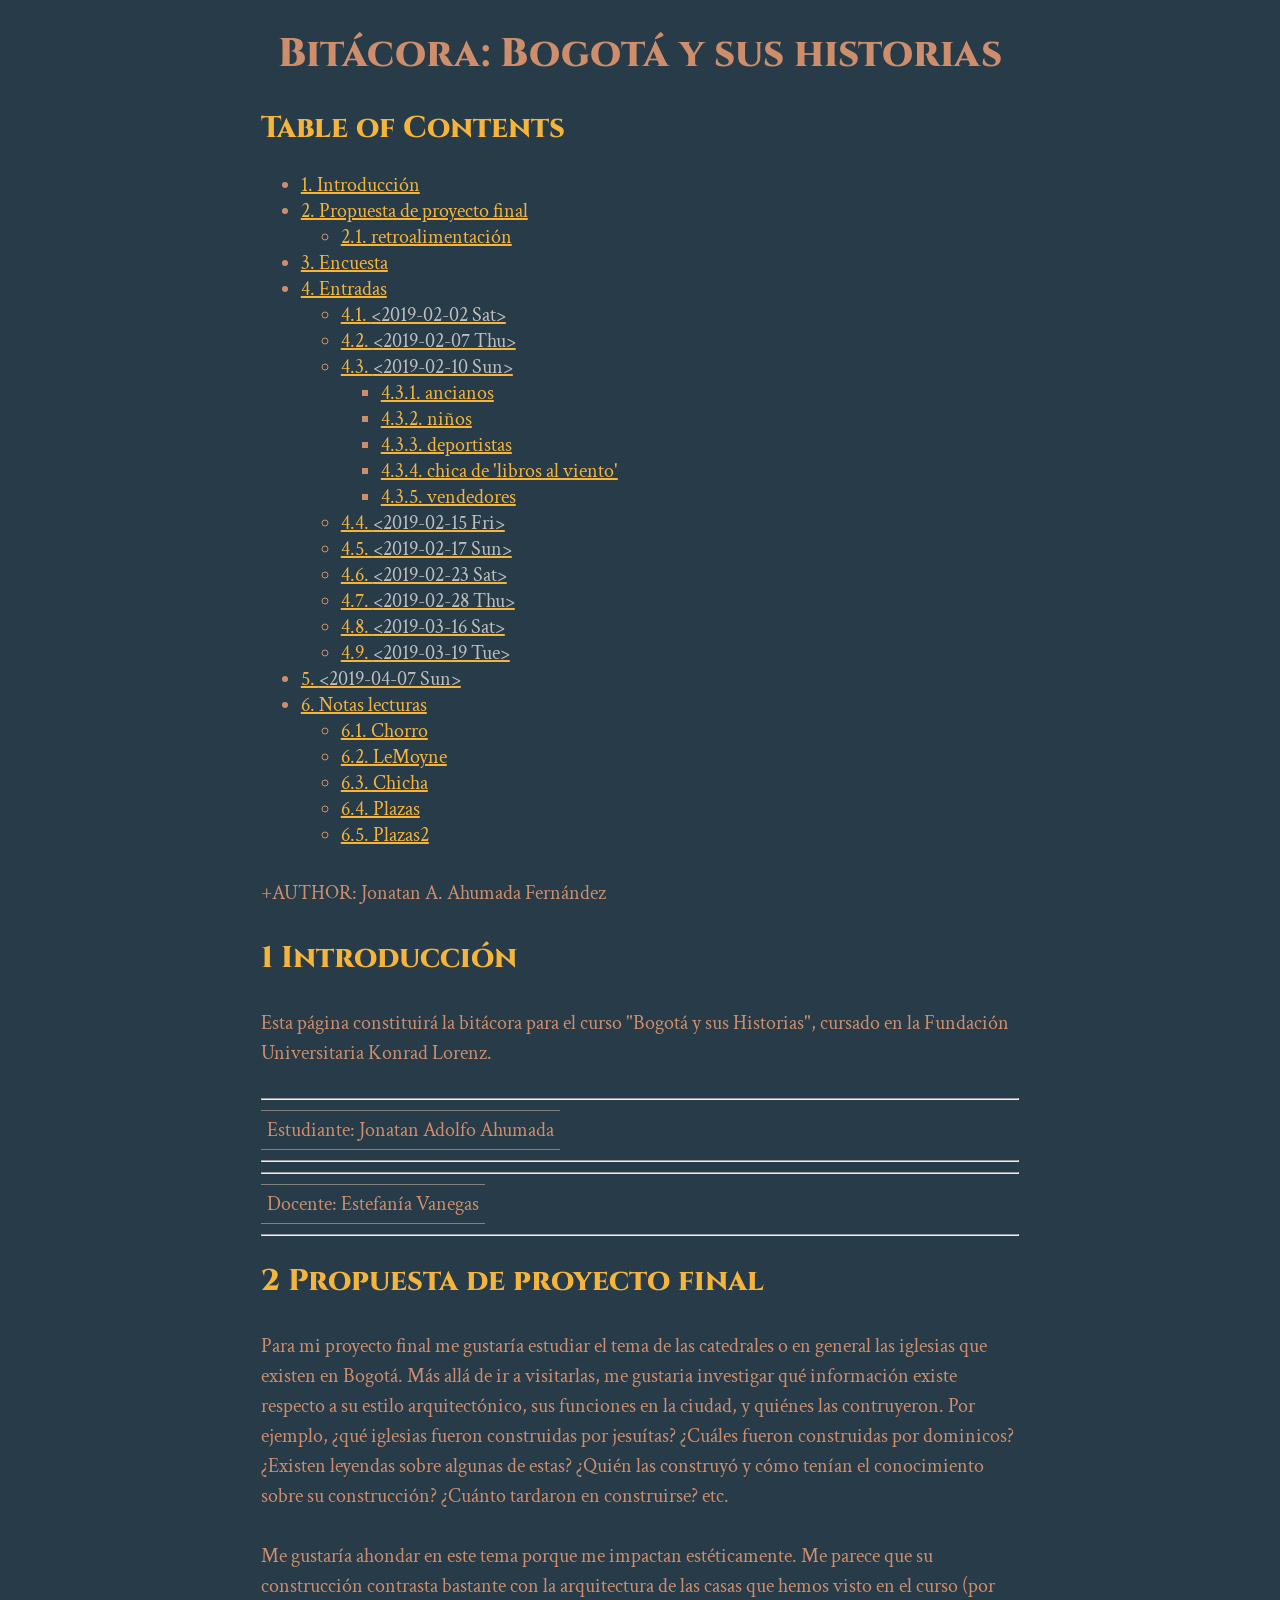
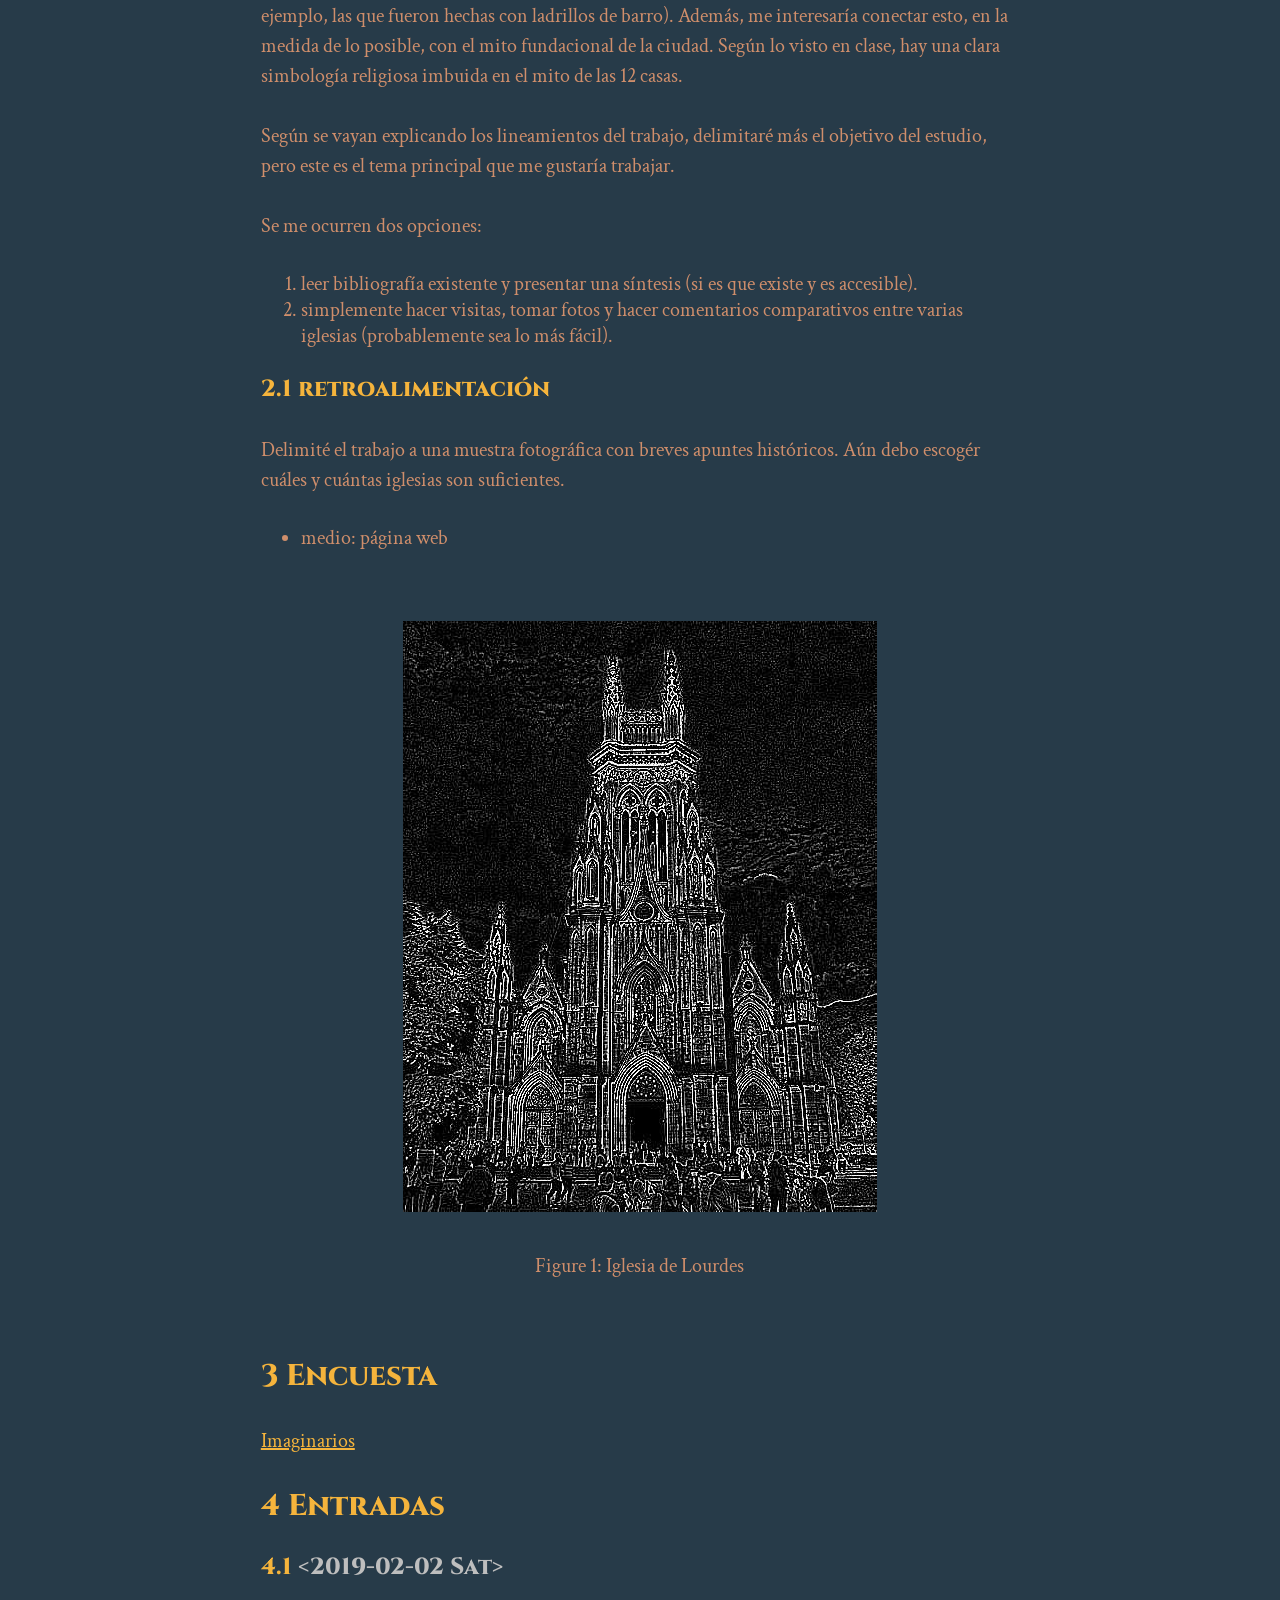
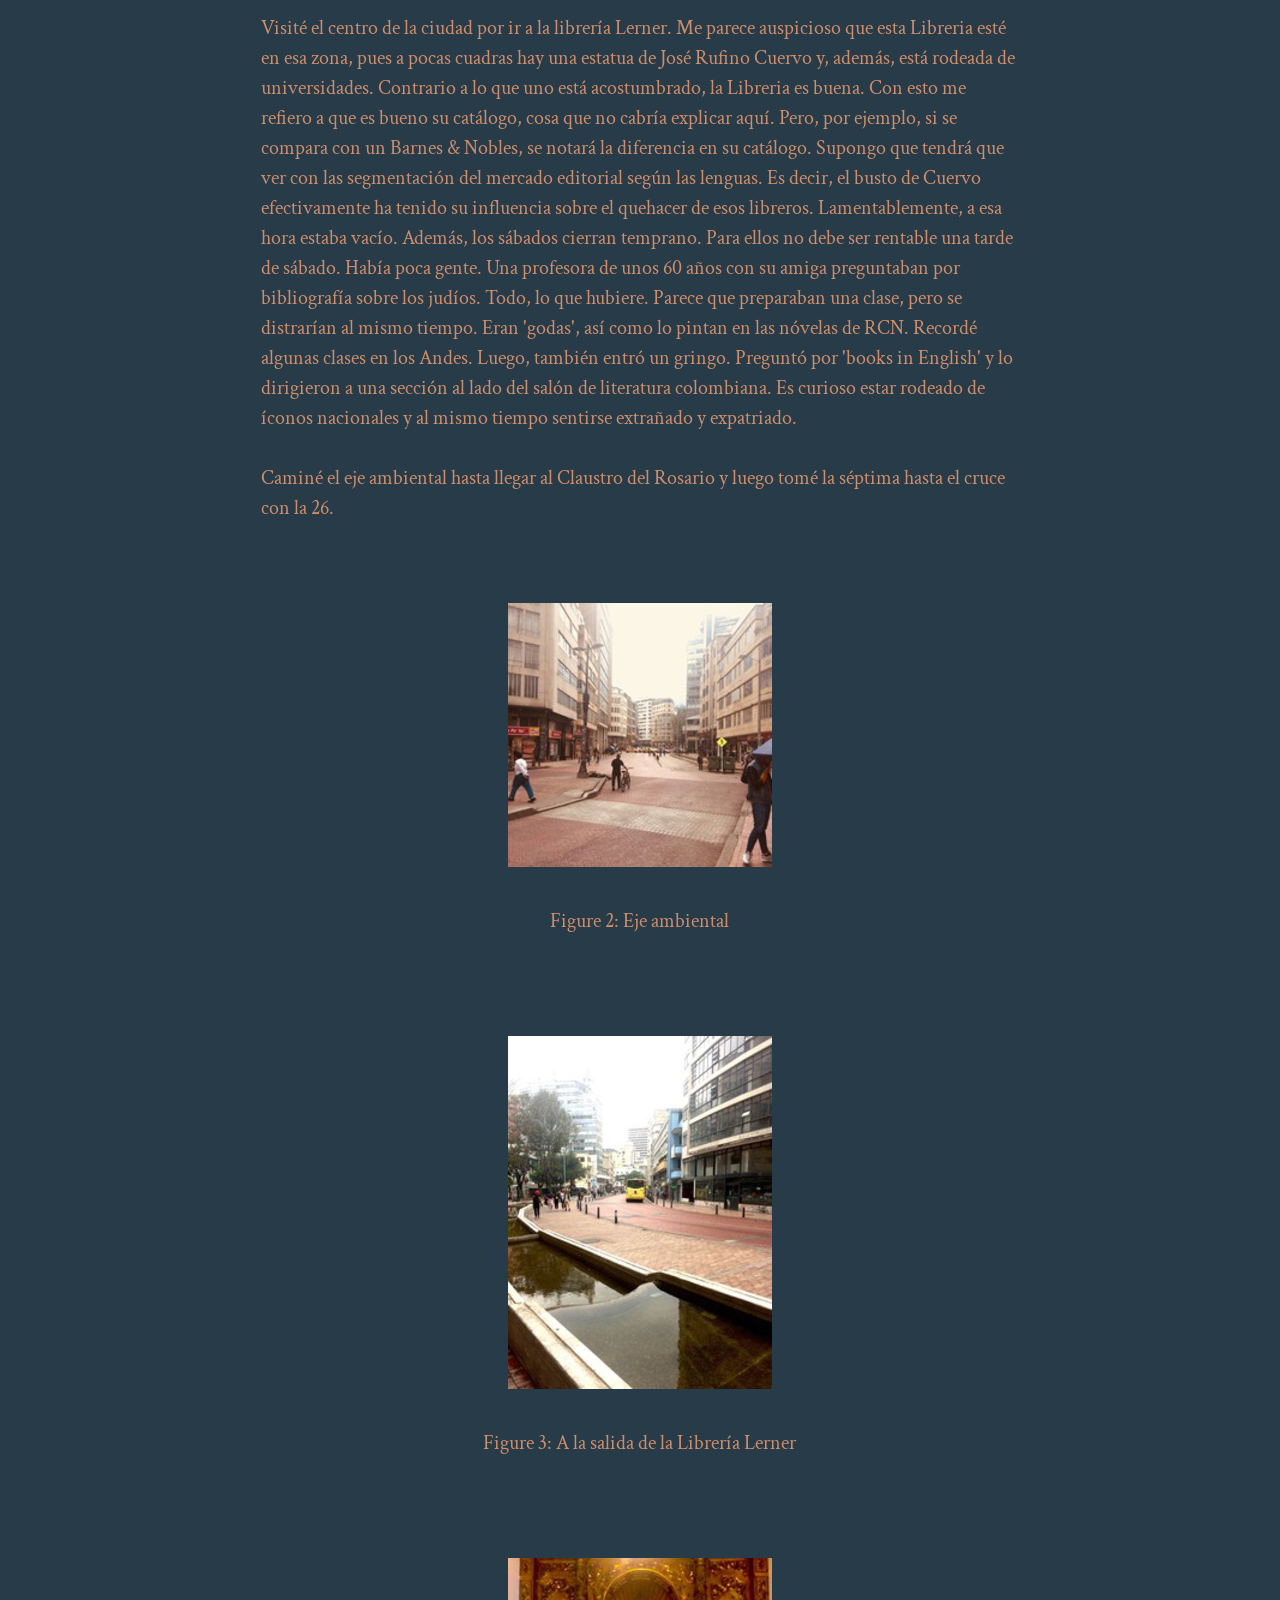
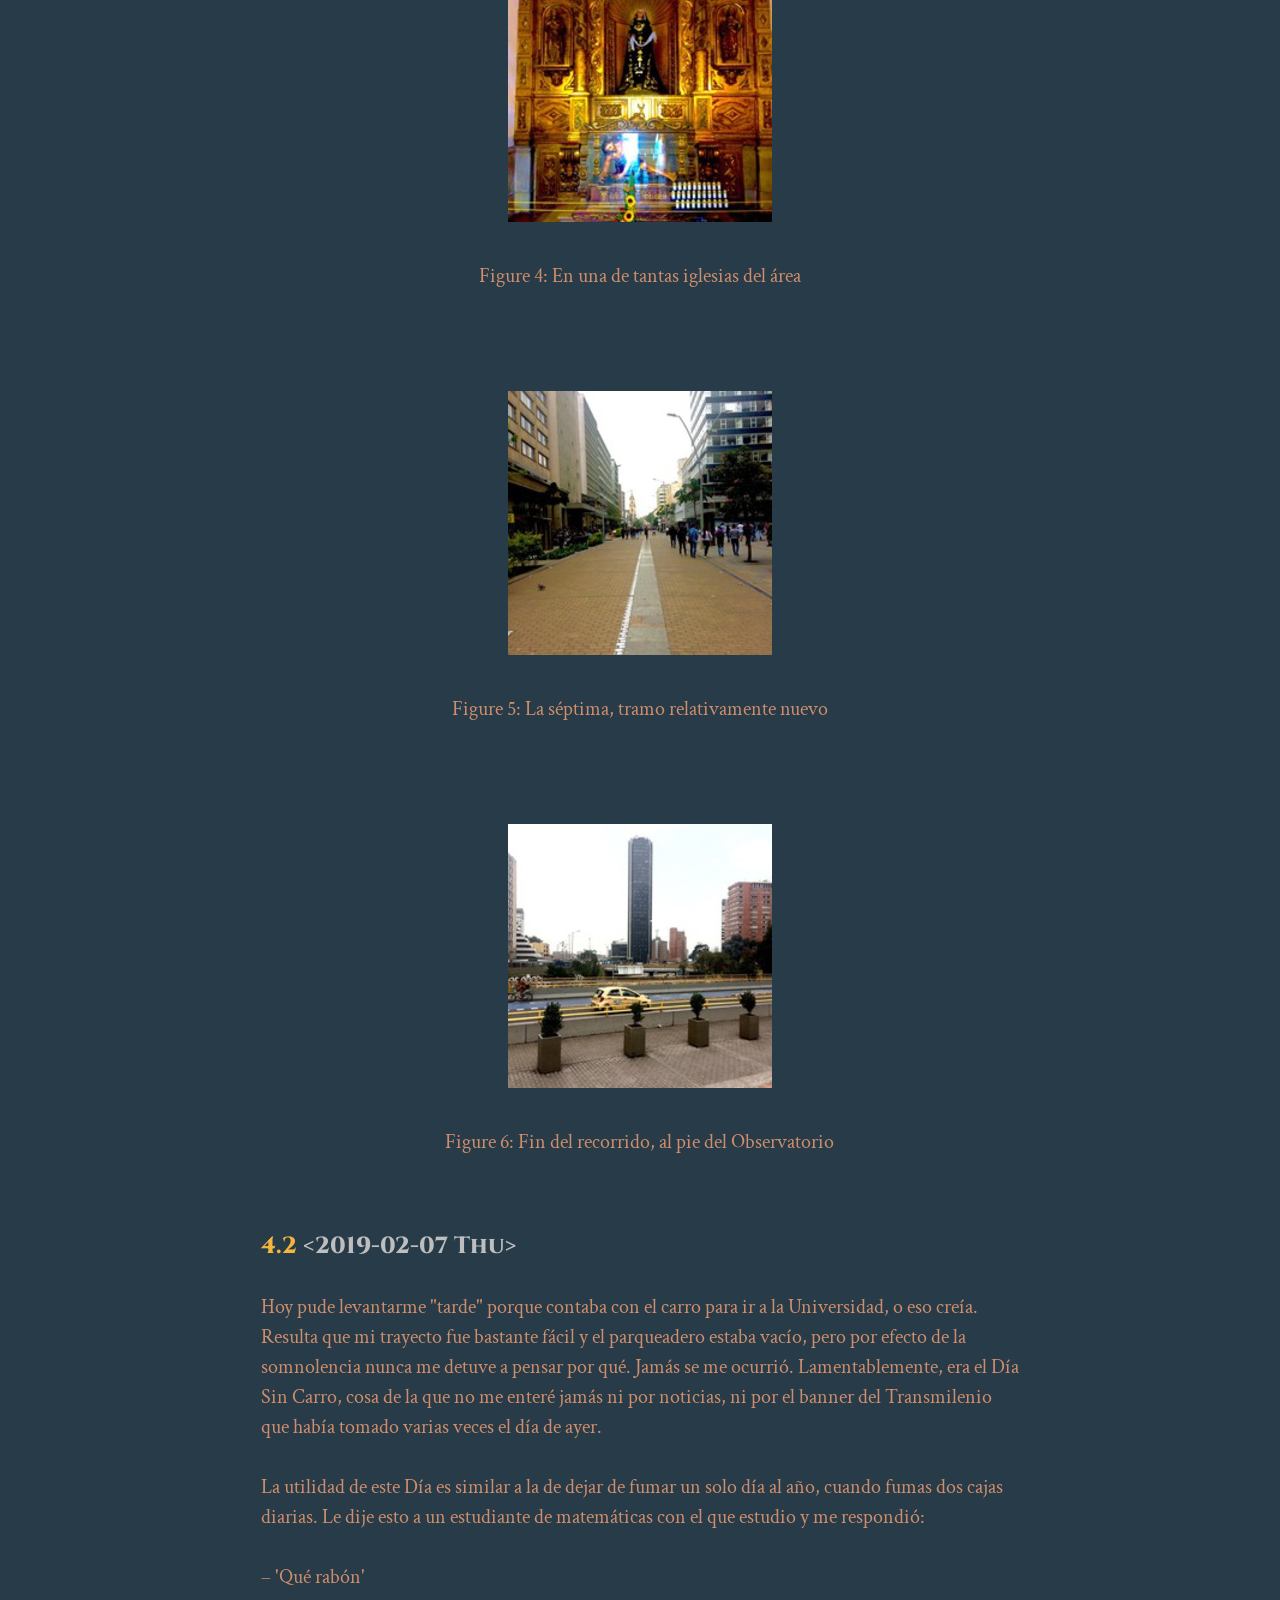
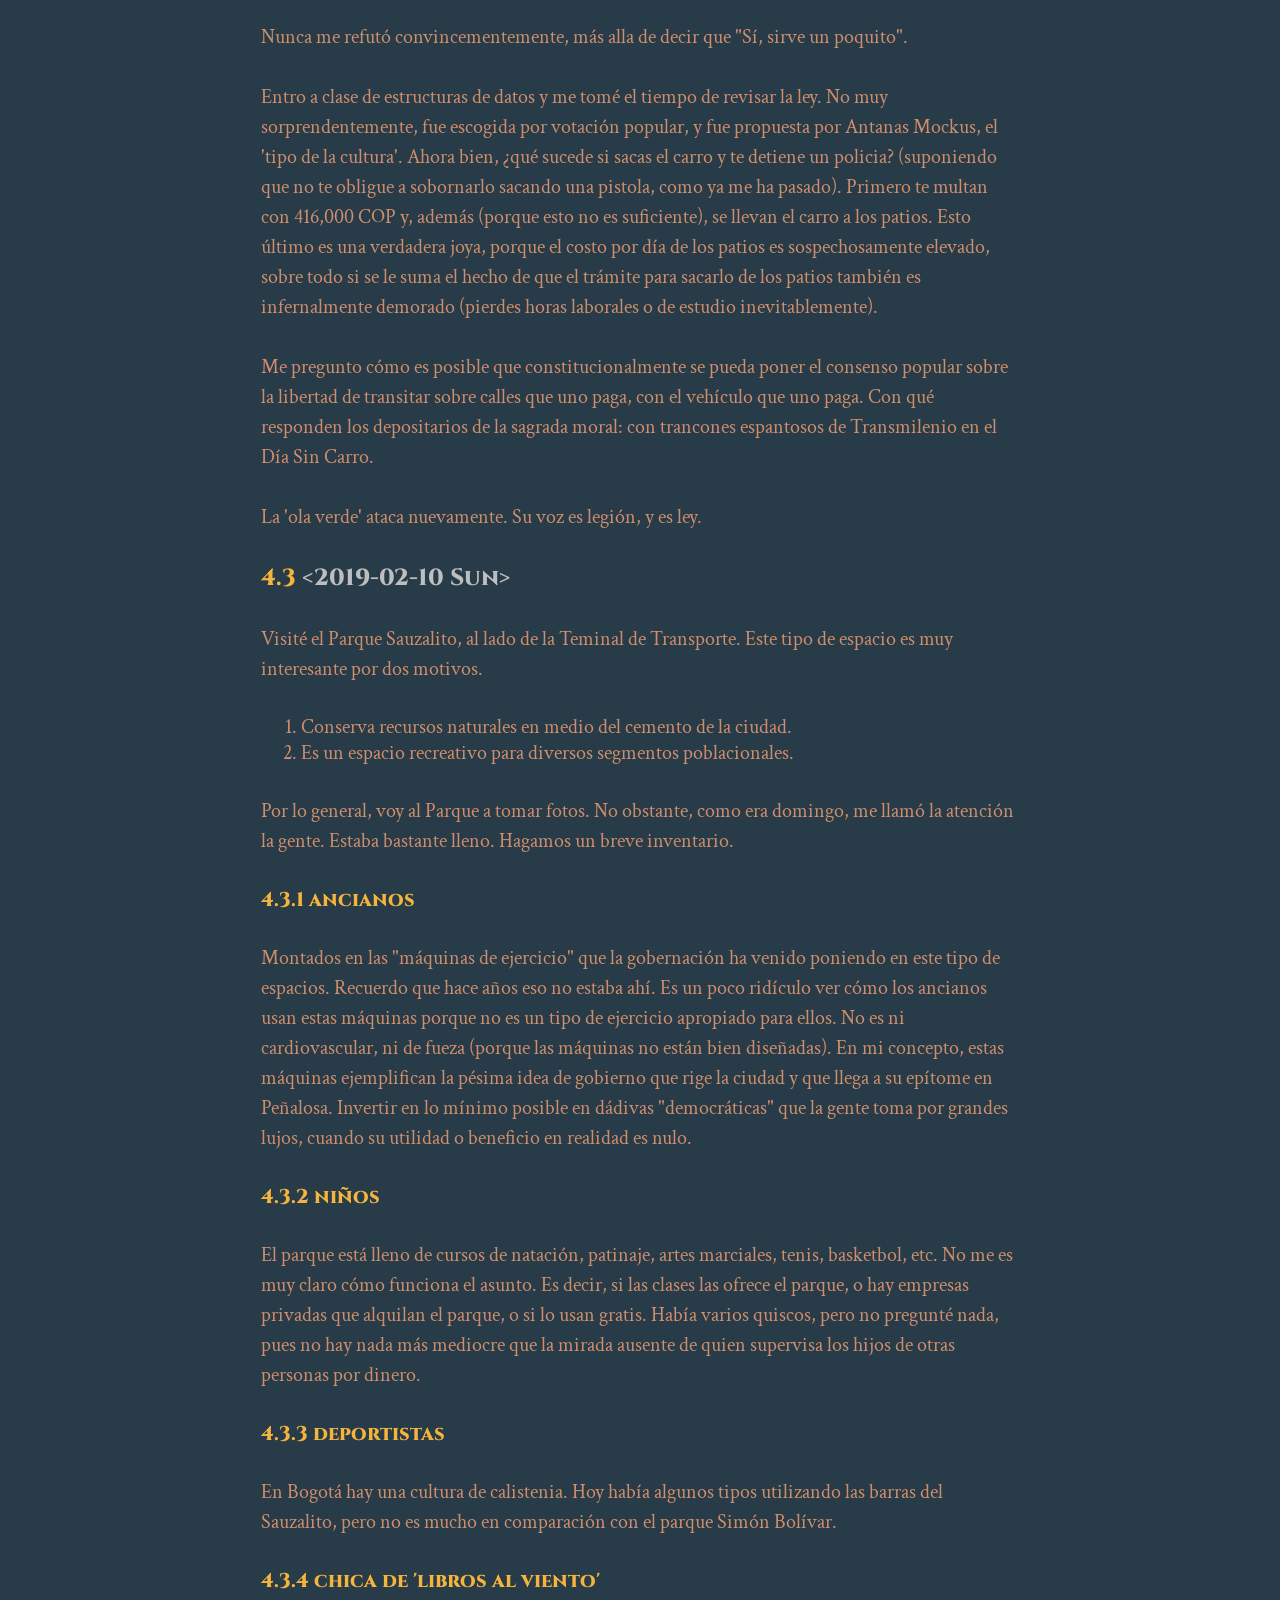
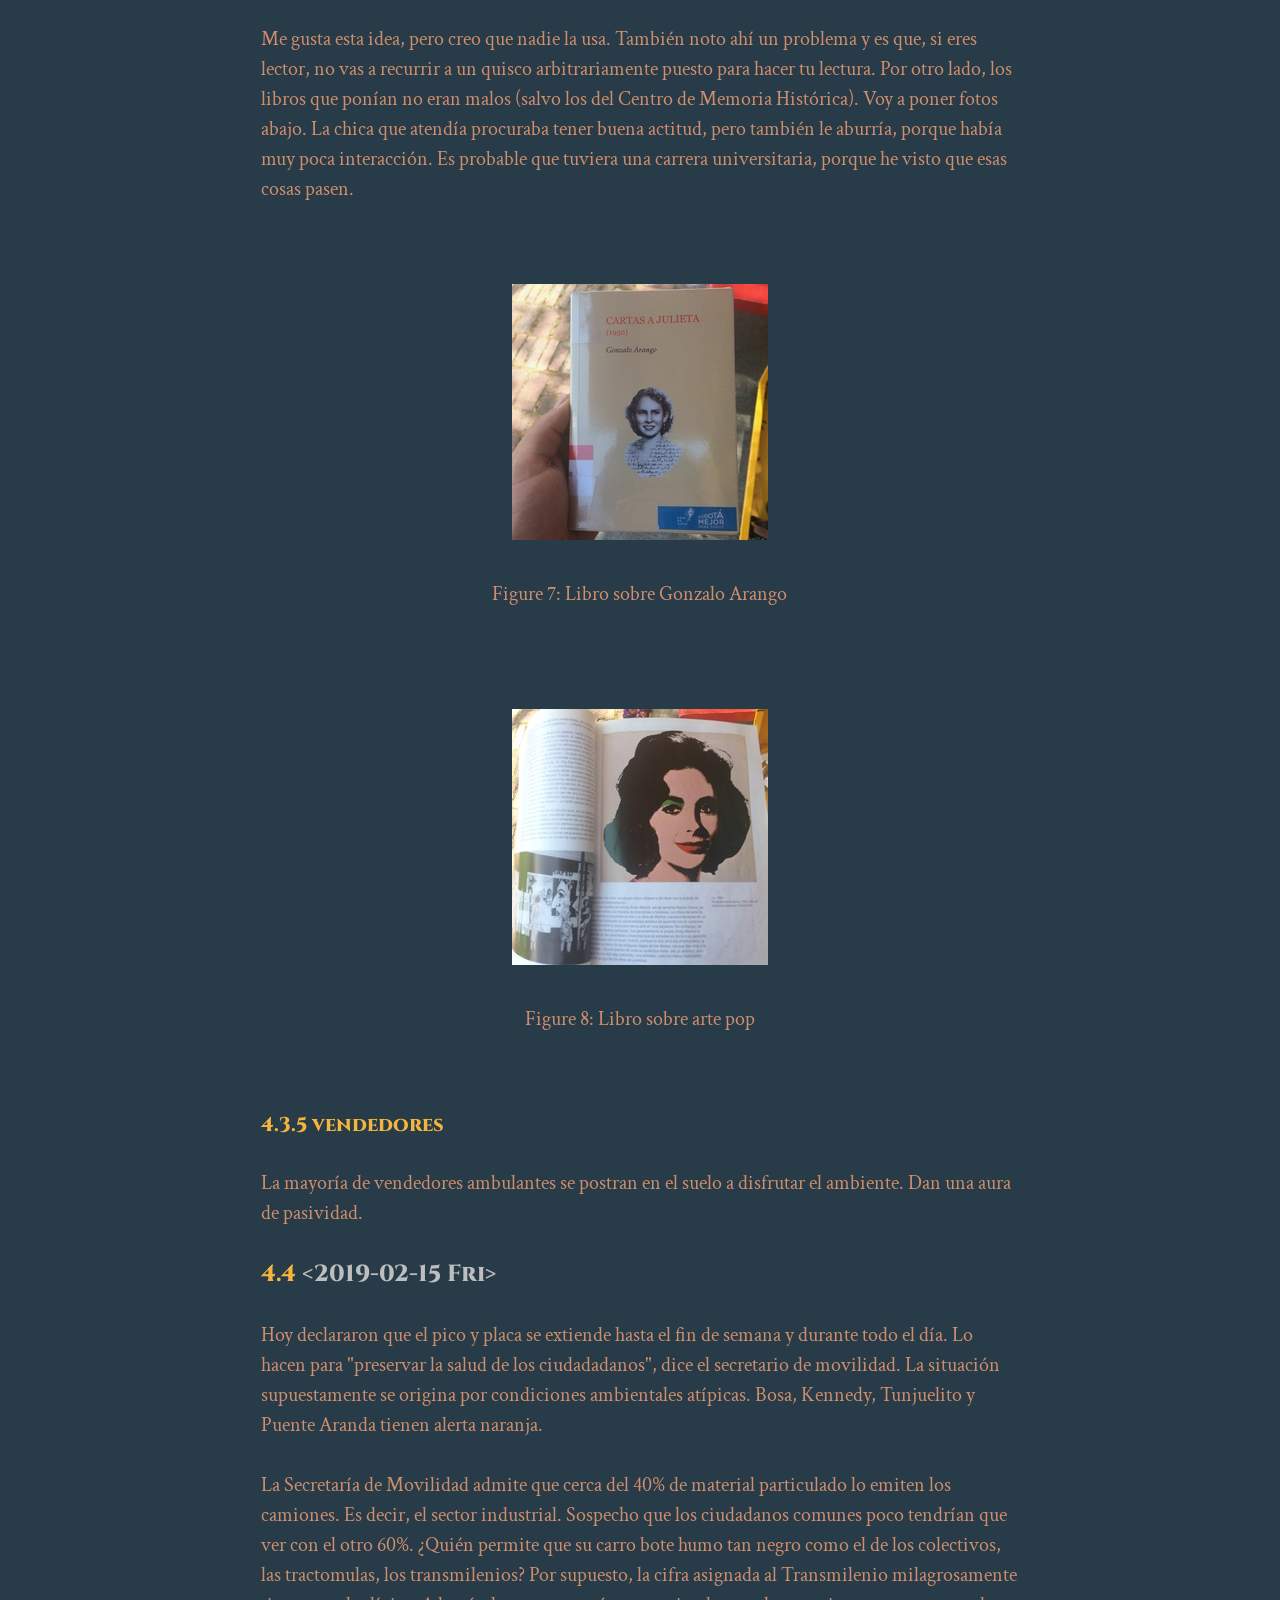
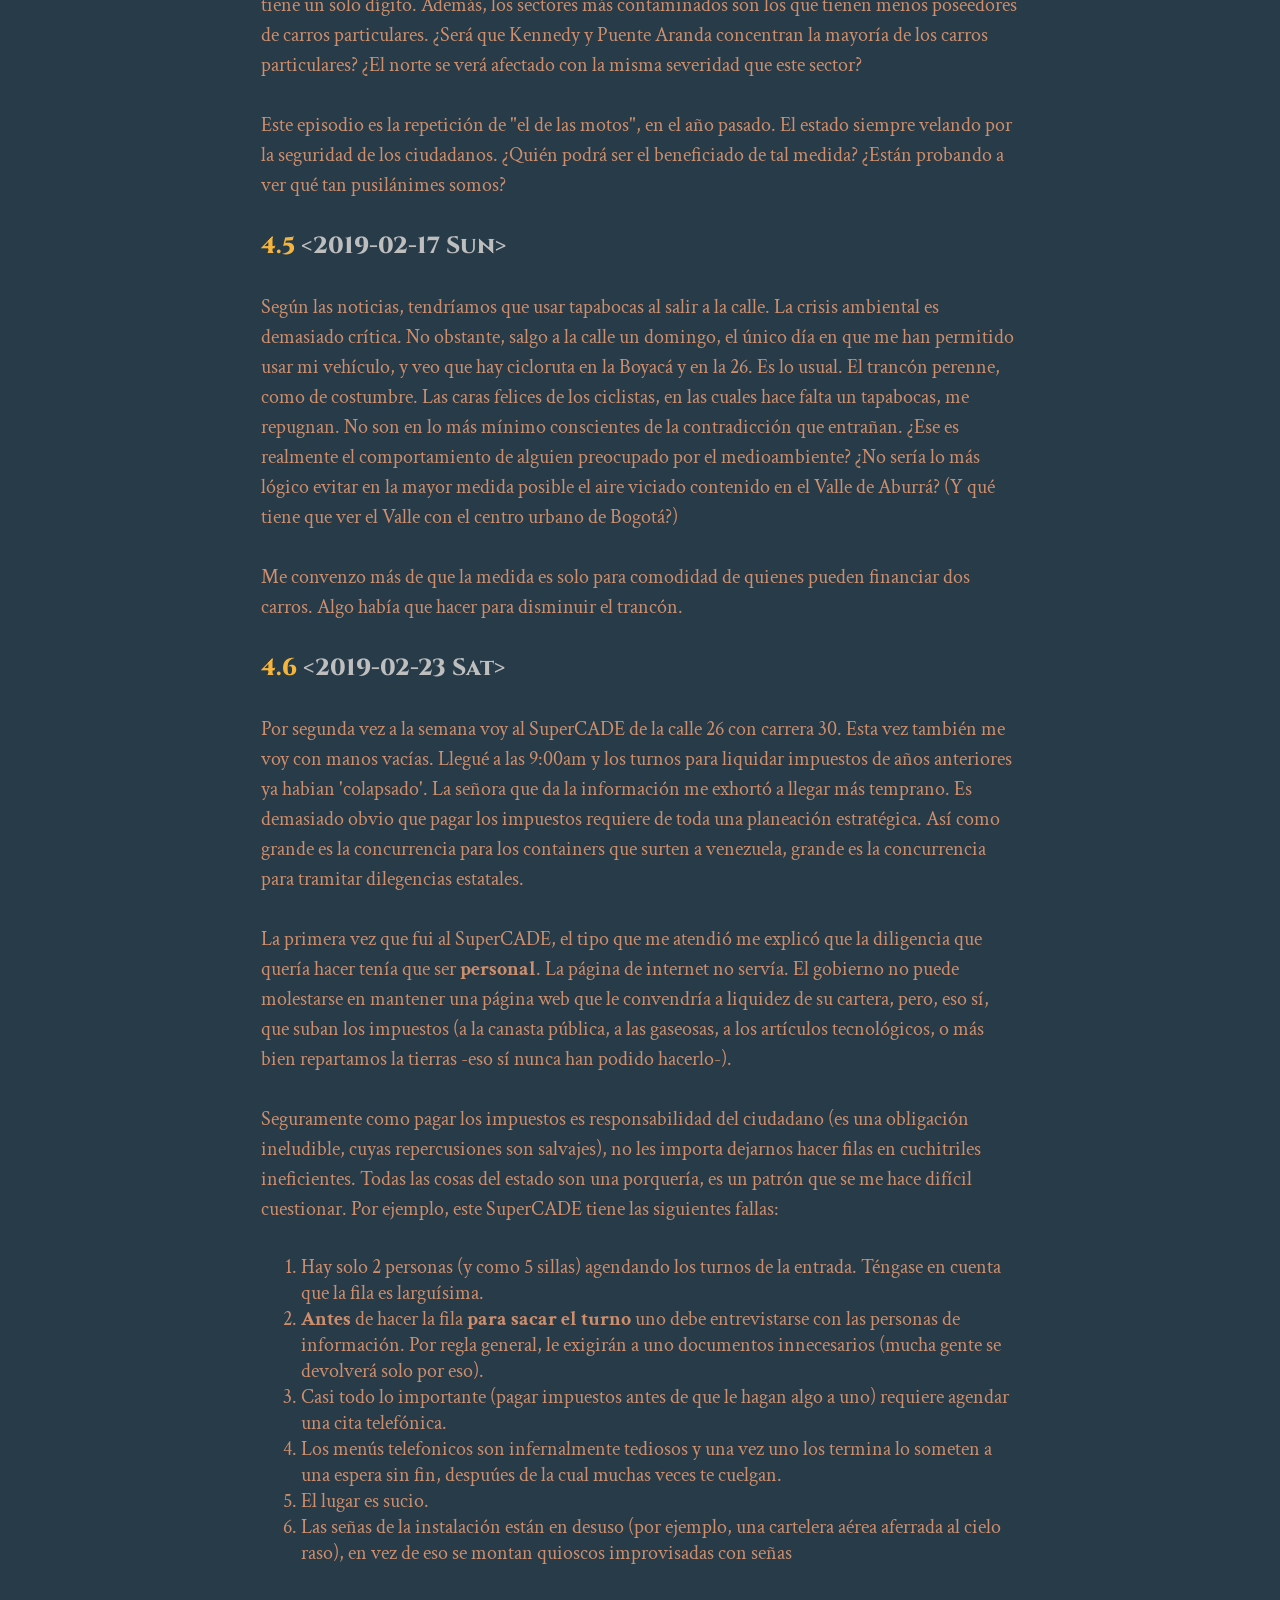
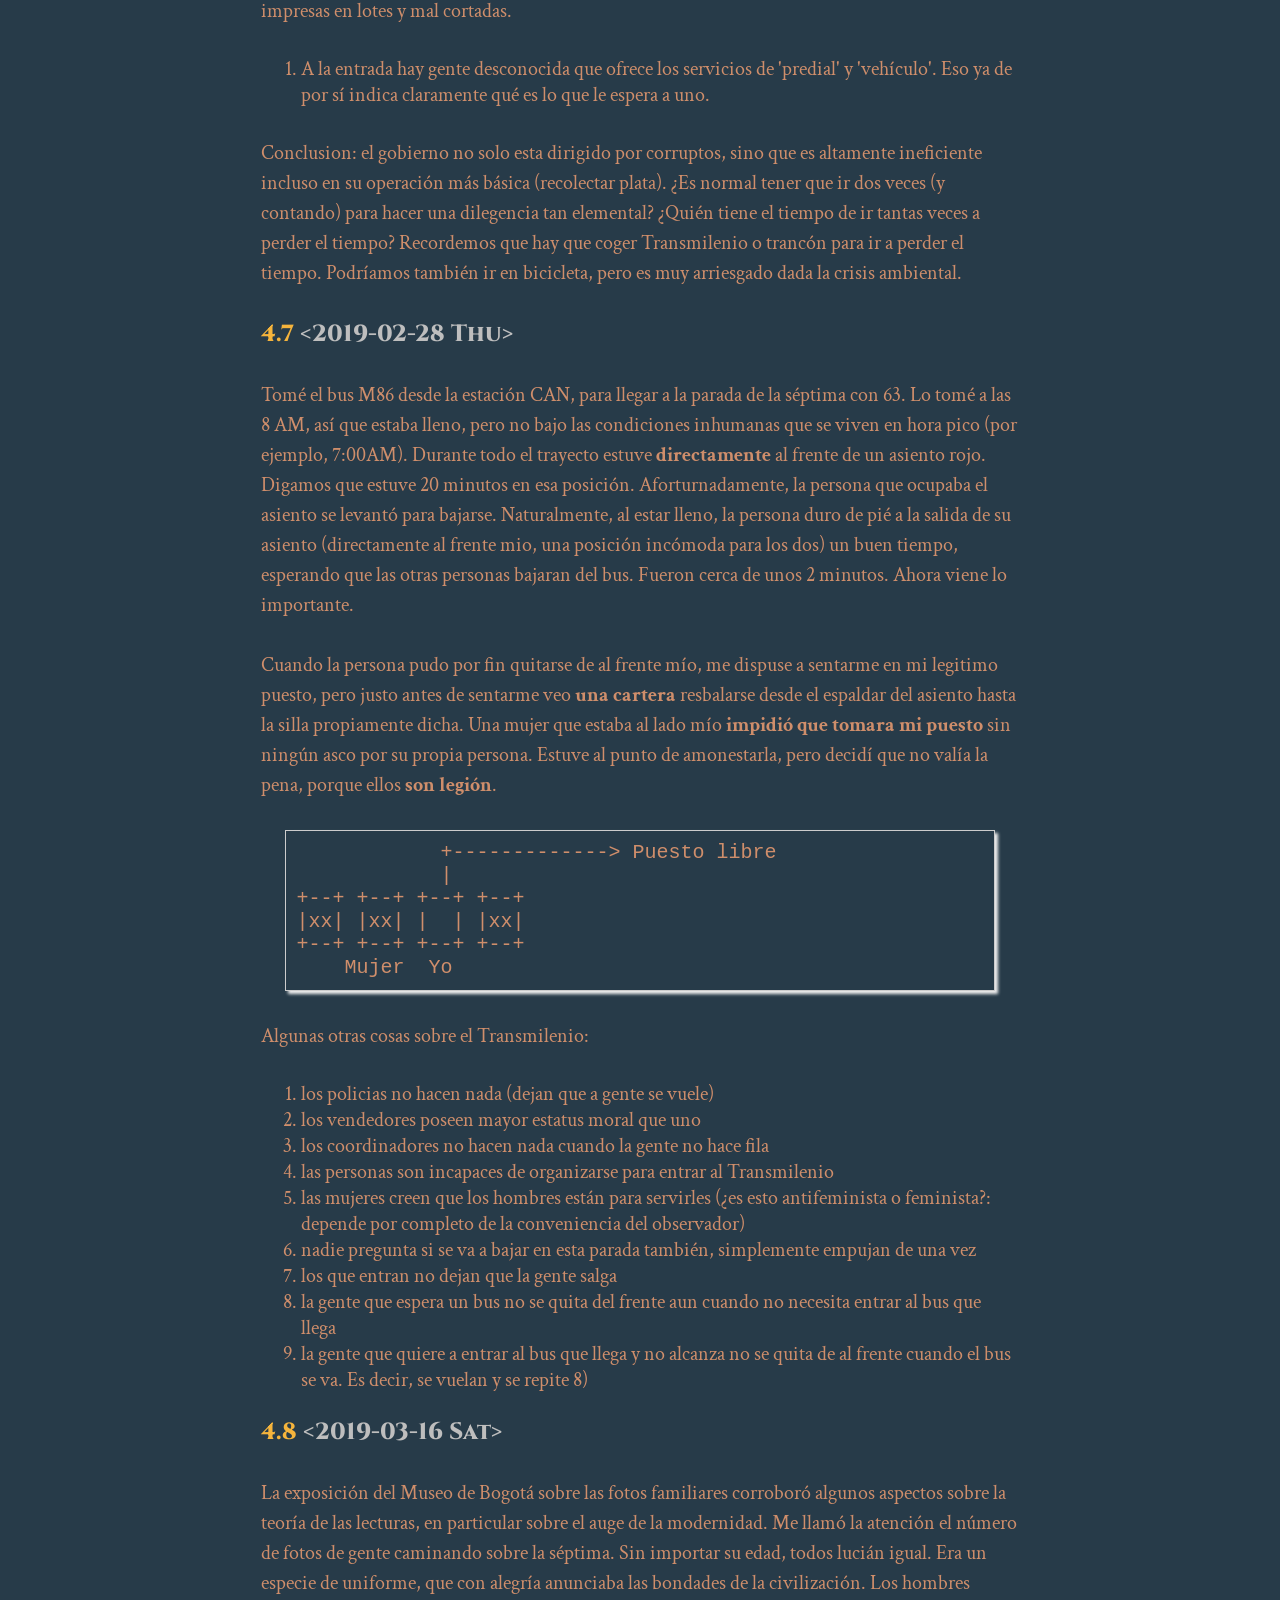
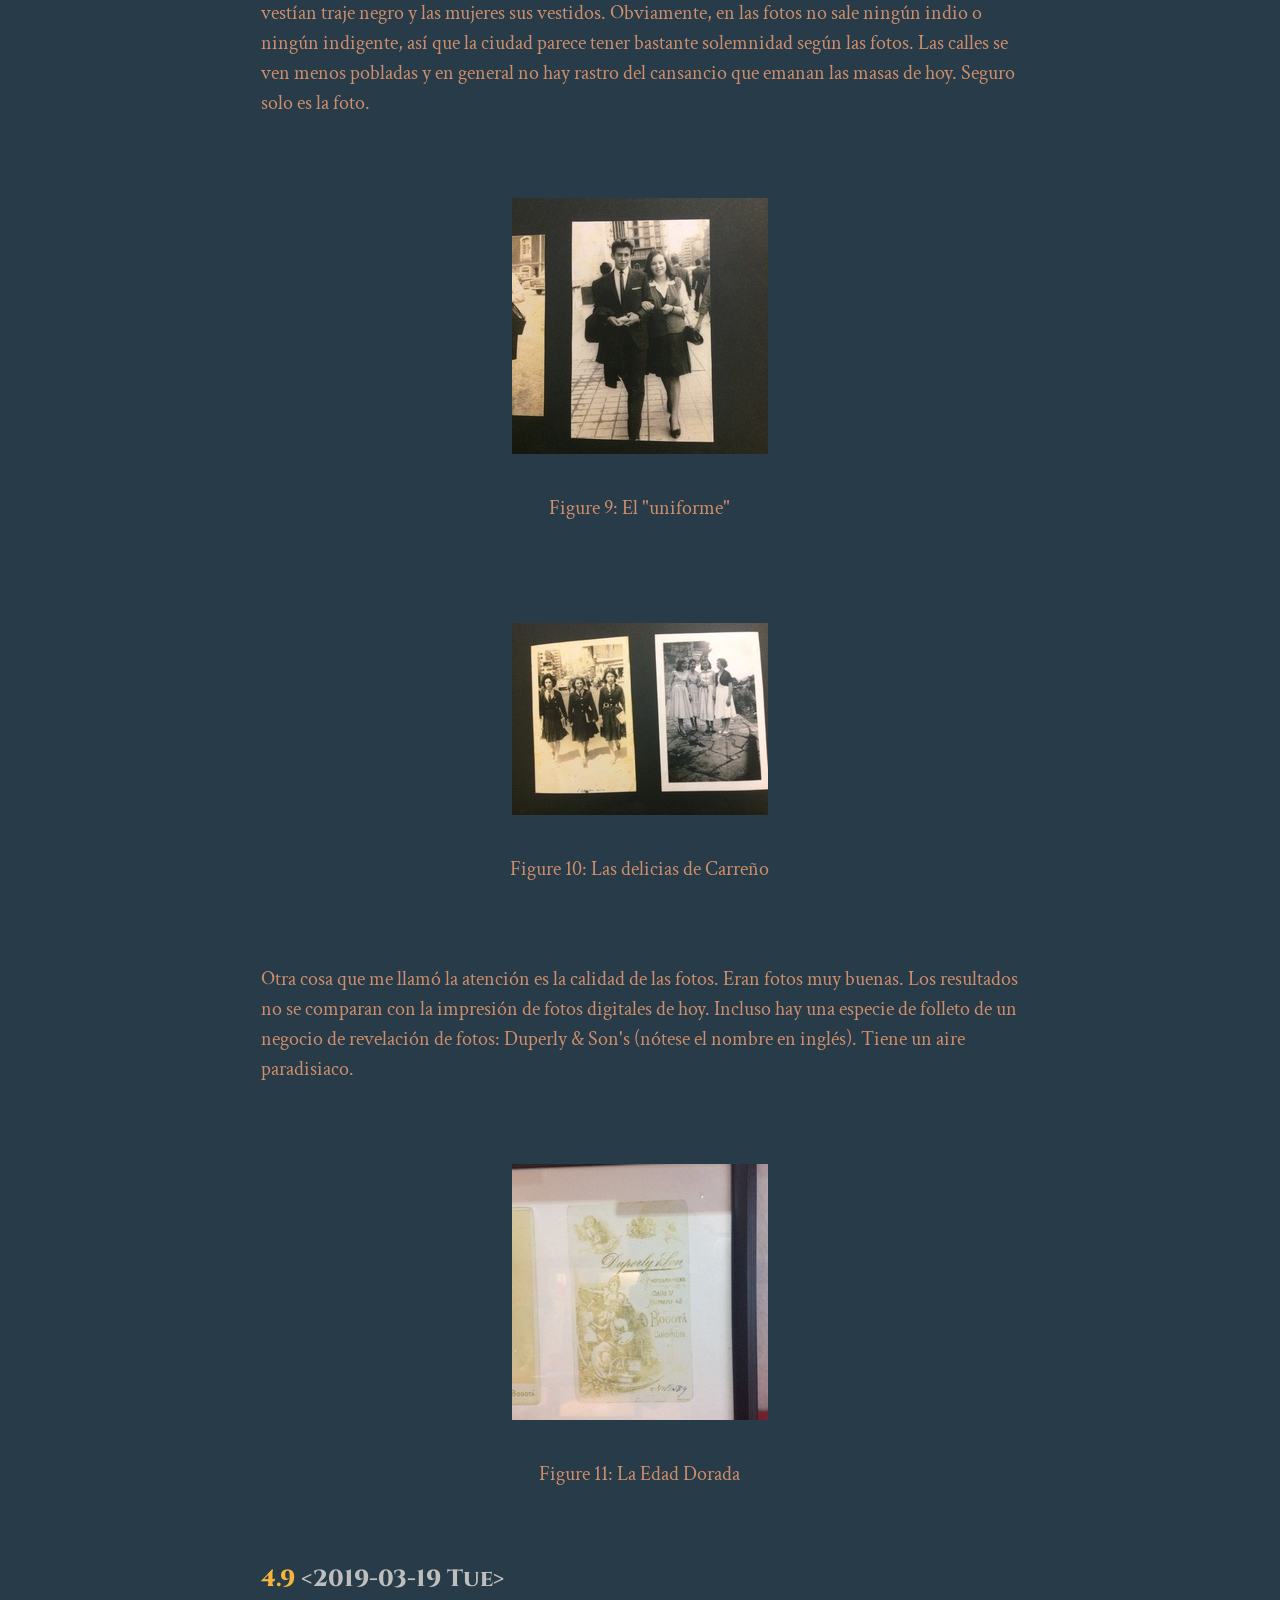
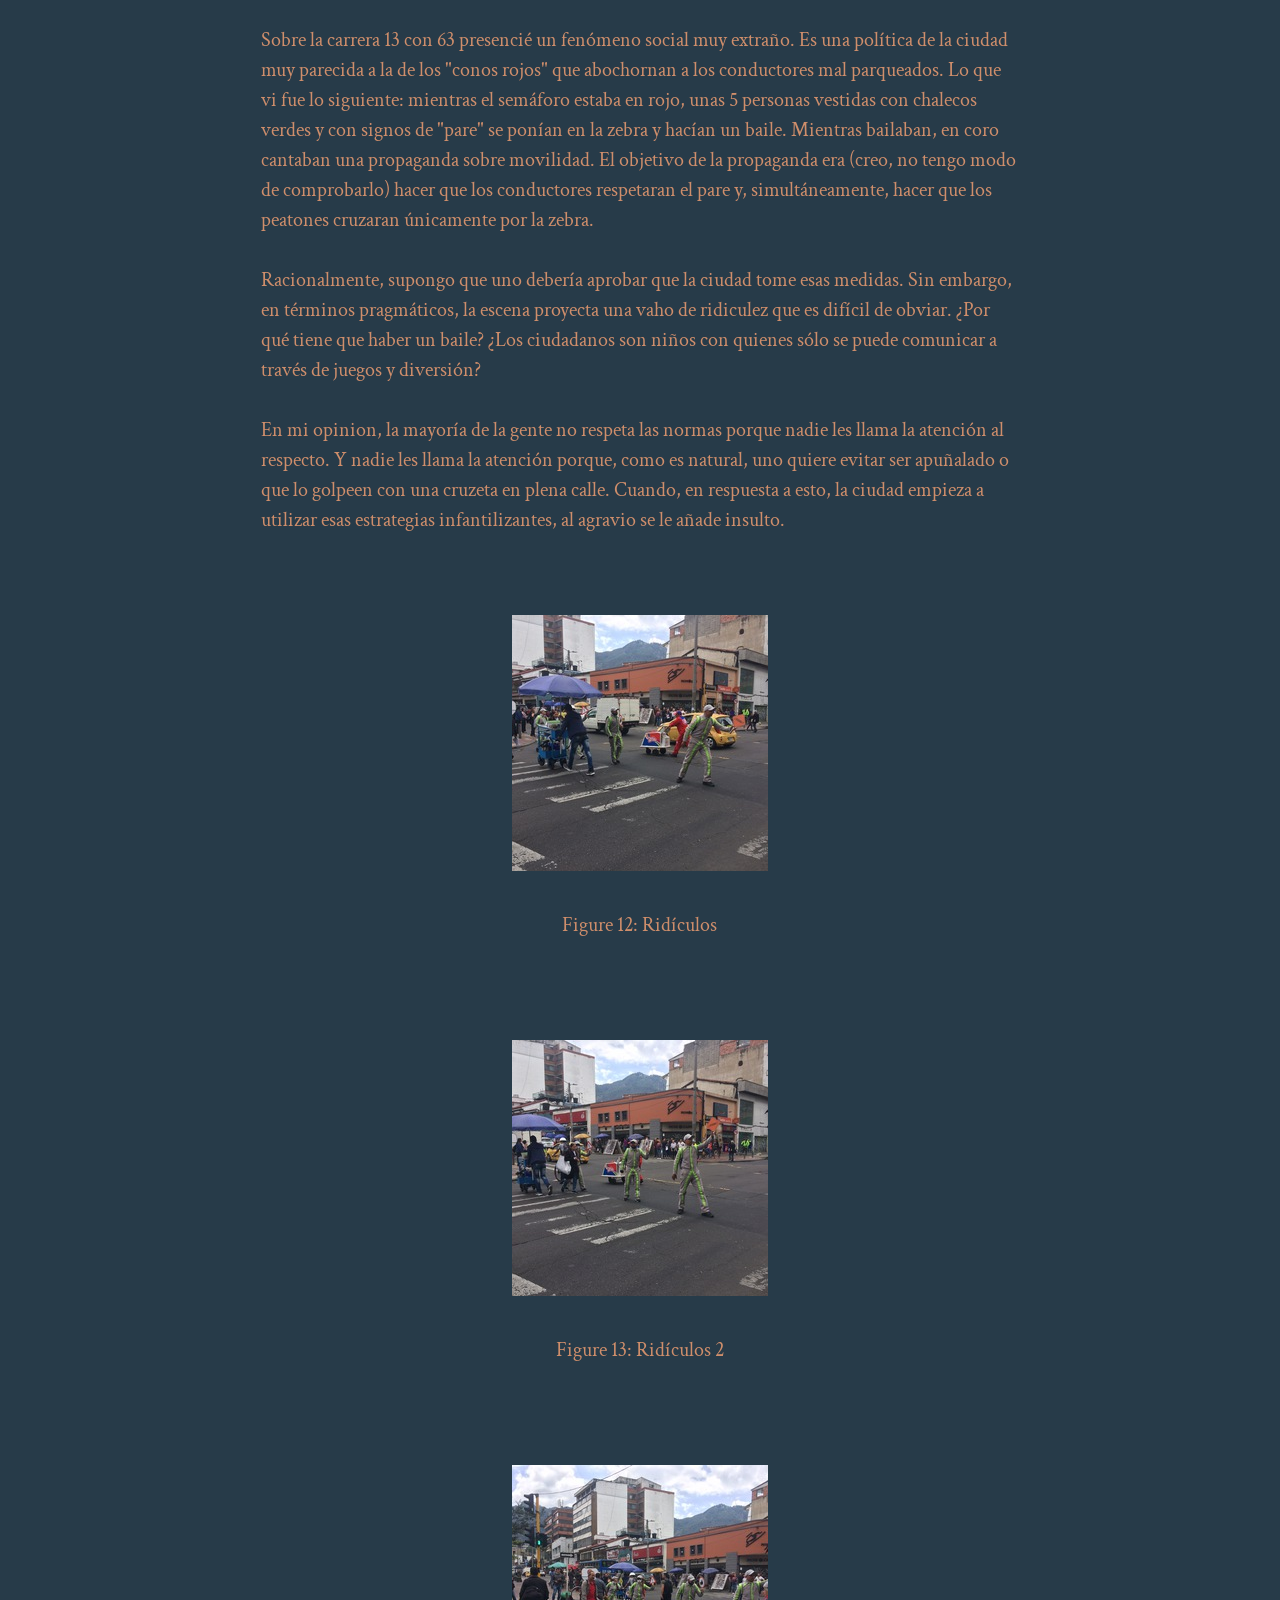
==== commit a72fbe0d: "reloaded con img" ====
--- a/index.html
+++ b/index.html
@@ -3,30 +3,23 @@
 "http://www.w3.org/TR/xhtml1/DTD/xhtml1-strict.dtd">
 <html xmlns="http://www.w3.org/1999/xhtml" lang="en" xml:lang="en">
 <head>
-<!-- 2019-04-01 Mon 19:51 -->
-<meta http-equiv="Content-Type" content="text/html;charset=utf-8" />
-<meta name="viewport" content="width=device-width, initial-scale=1" />
 <title>Bitácora: Bogotá y sus historias</title>
-<meta name="generator" content="Org mode" />
-<meta name="author" content="Jonathan Ahumada" />
+<!-- 2019-04-08 Mon 21:41 -->
+<meta  http-equiv="Content-Type" content="text/html;charset=utf-8" />
+<meta  name="generator" content="Org-mode" />
+<meta  name="author" content="Jonathan Ahumada" />
 <style type="text/css">
  <!--/*--><![CDATA[/*><!--*/
-  .title  { text-align: center;
-             margin-bottom: .2em; }
-  .subtitle { text-align: center;
-              font-size: medium;
-              font-weight: bold;
-              margin-top:0; }
+  .title  { text-align: center; }
   .todo   { font-family: monospace; color: red; }
-  .done   { font-family: monospace; color: green; }
-  .priority { font-family: monospace; color: orange; }
+  .done   { color: green; }
   .tag    { background-color: #eee; font-family: monospace;
             padding: 2px; font-size: 80%; font-weight: normal; }
   .timestamp { color: #bebebe; }
   .timestamp-kwd { color: #5f9ea0; }
-  .org-right  { margin-left: auto; margin-right: 0px;  text-align: right; }
-  .org-left   { margin-left: 0px;  margin-right: auto; text-align: left; }
-  .org-center { margin-left: auto; margin-right: auto; text-align: center; }
+  .right  { margin-left: auto; margin-right: 0px;  text-align: right; }
+  .left   { margin-left: 0px;  margin-right: auto; text-align: left; }
+  .center { margin-left: auto; margin-right: auto; text-align: center; }
   .underline { text-decoration: underline; }
   #postamble p, #preamble p { font-size: 90%; margin: .2em; }
   p.verse { margin-left: 3%; }
@@ -53,111 +46,27 @@
     border: 1px solid black;
   }
   pre.src:hover:before { display: inline;}
-  /* Languages per Org manual */
-  pre.src-asymptote:before { content: 'Asymptote'; }
-  pre.src-awk:before { content: 'Awk'; }
-  pre.src-C:before { content: 'C'; }
-  /* pre.src-C++ doesn't work in CSS */
-  pre.src-clojure:before { content: 'Clojure'; }
-  pre.src-css:before { content: 'CSS'; }
-  pre.src-D:before { content: 'D'; }
-  pre.src-ditaa:before { content: 'ditaa'; }
-  pre.src-dot:before { content: 'Graphviz'; }
-  pre.src-calc:before { content: 'Emacs Calc'; }
+  pre.src-sh:before    { content: 'sh'; }
+  pre.src-bash:before  { content: 'sh'; }
   pre.src-emacs-lisp:before { content: 'Emacs Lisp'; }
-  pre.src-fortran:before { content: 'Fortran'; }
-  pre.src-gnuplot:before { content: 'gnuplot'; }
-  pre.src-haskell:before { content: 'Haskell'; }
-  pre.src-hledger:before { content: 'hledger'; }
-  pre.src-java:before { content: 'Java'; }
-  pre.src-js:before { content: 'Javascript'; }
-  pre.src-latex:before { content: 'LaTeX'; }
-  pre.src-ledger:before { content: 'Ledger'; }
-  pre.src-lisp:before { content: 'Lisp'; }
-  pre.src-lilypond:before { content: 'Lilypond'; }
-  pre.src-lua:before { content: 'Lua'; }
-  pre.src-matlab:before { content: 'MATLAB'; }
-  pre.src-mscgen:before { content: 'Mscgen'; }
-  pre.src-ocaml:before { content: 'Objective Caml'; }
-  pre.src-octave:before { content: 'Octave'; }
-  pre.src-org:before { content: 'Org mode'; }
-  pre.src-oz:before { content: 'OZ'; }
-  pre.src-plantuml:before { content: 'Plantuml'; }
-  pre.src-processing:before { content: 'Processing.js'; }
-  pre.src-python:before { content: 'Python'; }
-  pre.src-R:before { content: 'R'; }
-  pre.src-ruby:before { content: 'Ruby'; }
-  pre.src-sass:before { content: 'Sass'; }
-  pre.src-scheme:before { content: 'Scheme'; }
-  pre.src-screen:before { content: 'Gnu Screen'; }
-  pre.src-sed:before { content: 'Sed'; }
-  pre.src-sh:before { content: 'shell'; }
-  pre.src-sql:before { content: 'SQL'; }
-  pre.src-sqlite:before { content: 'SQLite'; }
-  /* additional languages in org.el's org-babel-load-languages alist */
-  pre.src-forth:before { content: 'Forth'; }
-  pre.src-io:before { content: 'IO'; }
-  pre.src-J:before { content: 'J'; }
-  pre.src-makefile:before { content: 'Makefile'; }
-  pre.src-maxima:before { content: 'Maxima'; }
-  pre.src-perl:before { content: 'Perl'; }
-  pre.src-picolisp:before { content: 'Pico Lisp'; }
-  pre.src-scala:before { content: 'Scala'; }
-  pre.src-shell:before { content: 'Shell Script'; }
-  pre.src-ebnf2ps:before { content: 'ebfn2ps'; }
-  /* additional language identifiers per "defun org-babel-execute"
-       in ob-*.el */
-  pre.src-cpp:before  { content: 'C++'; }
-  pre.src-abc:before  { content: 'ABC'; }
-  pre.src-coq:before  { content: 'Coq'; }
-  pre.src-groovy:before  { content: 'Groovy'; }
-  /* additional language identifiers from org-babel-shell-names in
-     ob-shell.el: ob-shell is the only babel language using a lambda to put
-     the execution function name together. */
-  pre.src-bash:before  { content: 'bash'; }
-  pre.src-csh:before  { content: 'csh'; }
-  pre.src-ash:before  { content: 'ash'; }
-  pre.src-dash:before  { content: 'dash'; }
-  pre.src-ksh:before  { content: 'ksh'; }
-  pre.src-mksh:before  { content: 'mksh'; }
-  pre.src-posh:before  { content: 'posh'; }
-  /* Additional Emacs modes also supported by the LaTeX listings package */
-  pre.src-ada:before { content: 'Ada'; }
-  pre.src-asm:before { content: 'Assembler'; }
-  pre.src-caml:before { content: 'Caml'; }
-  pre.src-delphi:before { content: 'Delphi'; }
-  pre.src-html:before { content: 'HTML'; }
-  pre.src-idl:before { content: 'IDL'; }
-  pre.src-mercury:before { content: 'Mercury'; }
-  pre.src-metapost:before { content: 'MetaPost'; }
-  pre.src-modula-2:before { content: 'Modula-2'; }
-  pre.src-pascal:before { content: 'Pascal'; }
-  pre.src-ps:before { content: 'PostScript'; }
-  pre.src-prolog:before { content: 'Prolog'; }
-  pre.src-simula:before { content: 'Simula'; }
-  pre.src-tcl:before { content: 'tcl'; }
-  pre.src-tex:before { content: 'TeX'; }
-  pre.src-plain-tex:before { content: 'Plain TeX'; }
-  pre.src-verilog:before { content: 'Verilog'; }
-  pre.src-vhdl:before { content: 'VHDL'; }
-  pre.src-xml:before { content: 'XML'; }
-  pre.src-nxml:before { content: 'XML'; }
-  /* add a generic configuration mode; LaTeX export needs an additional
-     (add-to-list 'org-latex-listings-langs '(conf " ")) in .emacs */
-  pre.src-conf:before { content: 'Configuration File'; }
+  pre.src-R:before     { content: 'R'; }
+  pre.src-perl:before  { content: 'Perl'; }
+  pre.src-java:before  { content: 'Java'; }
+  pre.src-sql:before   { content: 'SQL'; }
 
   table { border-collapse:collapse; }
   caption.t-above { caption-side: top; }
   caption.t-bottom { caption-side: bottom; }
   td, th { vertical-align:top;  }
-  th.org-right  { text-align: center;  }
-  th.org-left   { text-align: center;   }
-  th.org-center { text-align: center; }
-  td.org-right  { text-align: right;  }
-  td.org-left   { text-align: left;   }
-  td.org-center { text-align: center; }
+  th.right  { text-align: center;  }
+  th.left   { text-align: center;   }
+  th.center { text-align: center; }
+  td.right  { text-align: right;  }
+  td.left   { text-align: left;   }
+  td.center { text-align: center; }
   dt { font-weight: bold; }
-  .footpara { display: inline; }
+  .footpara:nth-child(2) { display: inline; }
+  .footpara { display: block; }
   .footdef  { margin-bottom: 1em; }
   .figure { padding: 1em; }
   .figure p { text-align: center; }
@@ -177,7 +86,6 @@
     { font-size: 10px; font-weight: bold; white-space: nowrap; }
   .org-info-js_search-highlight
     { background-color: #ffff00; color: #000000; font-weight: bold; }
-  .org-svg { width: 90%; }
   /*]]>*/-->
 </style>
 <link rel="stylesheet" type="text/css" href="clean-blog.css" />
@@ -187,7 +95,7 @@
 @licstart  The following is the entire license notice for the
 JavaScript code in this tag.
 
-Copyright (C) 2012-2018 Free Software Foundation, Inc.
+Copyright (C) 2012-2013 Free Software Foundation, Inc.
 
 The JavaScript code in this tag is free software: you can
 redistribute it and/or modify it under the terms of the GNU
@@ -236,39 +144,42 @@
 <h2>Table of Contents</h2>
 <div id="text-table-of-contents">
 <ul>
-<li><a href="#orgdd7dec9">1. Introducción</a></li>
-<li><a href="#orgd39a7b4">2. Propuesta de proyecto final</a>
+<li><a href="#sec-1">1. Introducción</a></li>
+<li><a href="#sec-2">2. Propuesta de proyecto final</a>
 <ul>
-<li><a href="#org0b8c2e9">2.1. retroalimentación</a></li>
+<li><a href="#sec-2-1">2.1. retroalimentación</a></li>
 </ul>
 </li>
-<li><a href="#orga71e4d4">3. Entradas</a>
+<li><a href="#sec-3">3. Encuesta</a></li>
+<li><a href="#sec-4">4. Entradas</a>
 <ul>
-<li><a href="#org9f9acc4">3.1. <span class="timestamp-wrapper"><span class="timestamp">&lt;2019-02-02 Sat&gt;</span></span></a></li>
-<li><a href="#org8558b6e">3.2. <span class="timestamp-wrapper"><span class="timestamp">&lt;2019-02-07 Thu&gt;</span></span></a></li>
-<li><a href="#orgbd4f5d0">3.3. <span class="timestamp-wrapper"><span class="timestamp">&lt;2019-02-10 Sun&gt;</span></span></a>
+<li><a href="#sec-4-1">4.1. <span class="timestamp-wrapper"><span class="timestamp">&lt;2019-02-02 Sat&gt;</span></span></a></li>
+<li><a href="#sec-4-2">4.2. <span class="timestamp-wrapper"><span class="timestamp">&lt;2019-02-07 Thu&gt;</span></span></a></li>
+<li><a href="#sec-4-3">4.3. <span class="timestamp-wrapper"><span class="timestamp">&lt;2019-02-10 Sun&gt;</span></span></a>
 <ul>
-<li><a href="#org51dfa4f">3.3.1. ancianos</a></li>
-<li><a href="#org20e8f9a">3.3.2. niños</a></li>
-<li><a href="#orgc6106f1">3.3.3. deportistas</a></li>
-<li><a href="#orgc1924d7">3.3.4. chica de 'libros al viento'</a></li>
-<li><a href="#org1384e0e">3.3.5. vendedores</a></li>
+<li><a href="#sec-4-3-1">4.3.1. ancianos</a></li>
+<li><a href="#sec-4-3-2">4.3.2. niños</a></li>
+<li><a href="#sec-4-3-3">4.3.3. deportistas</a></li>
+<li><a href="#sec-4-3-4">4.3.4. chica de 'libros al viento'</a></li>
+<li><a href="#sec-4-3-5">4.3.5. vendedores</a></li>
 </ul>
 </li>
-<li><a href="#org1abc983">3.4. <span class="timestamp-wrapper"><span class="timestamp">&lt;2019-02-15 Fri&gt;</span></span></a></li>
-<li><a href="#org6320674">3.5. <span class="timestamp-wrapper"><span class="timestamp">&lt;2019-02-17 Sun&gt;</span></span></a></li>
-<li><a href="#orgf5f0b64">3.6. <span class="timestamp-wrapper"><span class="timestamp">&lt;2019-02-23 Sat&gt;</span></span></a></li>
-<li><a href="#org70f2a19">3.7. <span class="timestamp-wrapper"><span class="timestamp">&lt;2019-02-28 Thu&gt;</span></span></a></li>
-<li><a href="#orgc0ab979">3.8. <span class="timestamp-wrapper"><span class="timestamp">&lt;2019-03-19 Tue&gt;</span></span></a></li>
+<li><a href="#sec-4-4">4.4. <span class="timestamp-wrapper"><span class="timestamp">&lt;2019-02-15 Fri&gt;</span></span></a></li>
+<li><a href="#sec-4-5">4.5. <span class="timestamp-wrapper"><span class="timestamp">&lt;2019-02-17 Sun&gt;</span></span></a></li>
+<li><a href="#sec-4-6">4.6. <span class="timestamp-wrapper"><span class="timestamp">&lt;2019-02-23 Sat&gt;</span></span></a></li>
+<li><a href="#sec-4-7">4.7. <span class="timestamp-wrapper"><span class="timestamp">&lt;2019-02-28 Thu&gt;</span></span></a></li>
+<li><a href="#sec-4-8">4.8. <span class="timestamp-wrapper"><span class="timestamp">&lt;2019-03-16 Sat&gt;</span></span></a></li>
+<li><a href="#sec-4-9">4.9. <span class="timestamp-wrapper"><span class="timestamp">&lt;2019-03-19 Tue&gt;</span></span></a></li>
 </ul>
 </li>
-<li><a href="#org7ea88c9">4. Notas lecturas</a>
+<li><a href="#sec-5">5. <span class="timestamp-wrapper"><span class="timestamp">&lt;2019-04-07 Sun&gt;</span></span></a></li>
+<li><a href="#sec-6">6. Notas lecturas</a>
 <ul>
-<li><a href="#org76be8a8">4.1. Chorro</a></li>
-<li><a href="#org9002a56">4.2. LeMoyne</a></li>
-<li><a href="#orgd0bbb53">4.3. Chicha</a></li>
-<li><a href="#org3d792d1">4.4. Plazas</a></li>
-<li><a href="#org073b4b3">4.5. Plazas2</a></li>
+<li><a href="#sec-6-1">6.1. Chorro</a></li>
+<li><a href="#sec-6-2">6.2. LeMoyne</a></li>
+<li><a href="#sec-6-3">6.3. Chicha</a></li>
+<li><a href="#sec-6-4">6.4. Plazas</a></li>
+<li><a href="#sec-6-5">6.5. Plazas2</a></li>
 </ul>
 </li>
 </ul>
@@ -278,46 +189,46 @@
 +AUTHOR: Jonatan A. Ahumada Fernández
 </p>
 
-<div id="outline-container-orgdd7dec9" class="outline-2">
-<h2 id="orgdd7dec9"><span class="section-number-2">1</span> Introducción</h2>
+<div id="outline-container-sec-1" class="outline-2">
+<h2 id="sec-1"><span class="section-number-2">1</span> Introducción</h2>
 <div class="outline-text-2" id="text-1">
 <p>
 Esta página constituirá la bitácora para el curso "Bogotá y sus Historias", cursado en la Fundación Universitaria Konrad Lorenz.
 </p>
 
-<hr />
+<hr  />
 <table border="2" cellspacing="0" cellpadding="6" rules="groups" frame="hsides">
 
 
 <colgroup>
-<col  class="org-left" />
+<col  class="left" />
 </colgroup>
 <tbody>
 <tr>
-<td class="org-left">Estudiante: Jonatan Adolfo Ahumada</td>
+<td class="left">Estudiante: Jonatan Adolfo Ahumada</td>
 </tr>
 </tbody>
 </table>
-<hr />
-<hr />
+<hr  />
+<hr  />
 <table border="2" cellspacing="0" cellpadding="6" rules="groups" frame="hsides">
 
 
 <colgroup>
-<col  class="org-left" />
+<col  class="left" />
 </colgroup>
 <tbody>
 <tr>
-<td class="org-left">Docente: Estefanía Vanegas</td>
+<td class="left">Docente: Estefanía Vanegas</td>
 </tr>
 </tbody>
 </table>
-<hr />
-</div>
-</div>
-
-<div id="outline-container-orgd39a7b4" class="outline-2">
-<h2 id="orgd39a7b4"><span class="section-number-2">2</span> Propuesta de proyecto final</h2>
+<hr  />
+</div>
+</div>
+
+<div id="outline-container-sec-2" class="outline-2">
+<h2 id="sec-2"><span class="section-number-2">2</span> Propuesta de proyecto final</h2>
 <div class="outline-text-2" id="text-2">
 <p>
 Para mi proyecto final me gustaría estudiar el tema de las catedrales o en general las iglesias que existen en Bogotá.
@@ -344,13 +255,15 @@
 </p>
 
 <ol class="org-ol">
-<li>leer bibliografía existente y presentar una síntesis (si es que existe y es accesible).</li>
-<li>simplemente hacer visitas, tomar fotos y hacer comentarios comparativos entre varias iglesias (probablemente sea lo más fácil).</li>
+<li>leer bibliografía existente y presentar una síntesis (si es que existe y es accesible).
+</li>
+<li>simplemente hacer visitas, tomar fotos y hacer comentarios comparativos entre varias iglesias (probablemente sea lo más fácil).
+</li>
 </ol>
 </div>
 
-<div id="outline-container-org0b8c2e9" class="outline-3">
-<h3 id="org0b8c2e9"><span class="section-number-3">2.1</span> retroalimentación</h3>
+<div id="outline-container-sec-2-1" class="outline-3">
+<h3 id="sec-2-1"><span class="section-number-3">2.1</span> retroalimentación</h3>
 <div class="outline-text-3" id="text-2-1">
 <p>
 Delimité el trabajo a una muestra fotográfica con breves apuntes históricos. Aún debo escogér cuáles y cuántas
@@ -360,26 +273,33 @@
 
 
 <ul class="org-ul">
-<li>medio: página web</li>
+<li>medio: página web
+</li>
 </ul>
 
 <div class="figure">
-<p><img src="./img/catedral_silueta.jpg" alt="catedral_silueta.jpg" />
-</p>
-<p><span class="figure-number">Figure 1: </span>Iglesia de Lourdes</p>
-</div>
-</div>
-</div>
-</div>
-
-
-<div id="outline-container-orga71e4d4" class="outline-2">
-<h2 id="orga71e4d4"><span class="section-number-2">3</span> Entradas</h2>
+<p><img src="./img/tn/catedral_silueta.jpg" alt="catedral_silueta.jpg" />
+</p>
+<p><span class="figure-number">Figure 1:</span> Iglesia de Lourdes</p>
+</div>
+</div>
+</div>
+</div>
+
+<div id="outline-container-sec-3" class="outline-2">
+<h2 id="sec-3"><span class="section-number-2">3</span> Encuesta</h2>
 <div class="outline-text-2" id="text-3">
-</div>
-<div id="outline-container-org9f9acc4" class="outline-3">
-<h3 id="org9f9acc4"><span class="section-number-3">3.1</span> <span class="timestamp-wrapper"><span class="timestamp">&lt;2019-02-02 Sat&gt;</span></span></h3>
-<div class="outline-text-3" id="text-3-1">
+<p>
+<a href="./encuesta.html">Imaginarios</a>
+</p>
+</div>
+</div>
+<div id="outline-container-sec-4" class="outline-2">
+<h2 id="sec-4"><span class="section-number-2">4</span> Entradas</h2>
+<div class="outline-text-2" id="text-4">
+</div><div id="outline-container-sec-4-1" class="outline-3">
+<h3 id="sec-4-1"><span class="section-number-3">4.1</span> <span class="timestamp-wrapper"><span class="timestamp">&lt;2019-02-02 Sat&gt;</span></span></h3>
+<div class="outline-text-3" id="text-4-1">
 <p>
 Visité el centro de la ciudad por ir a la librería Lerner. Me parece auspicioso que esta Libreria esté
 en esa zona, pues a pocas cuadras hay una estatua de José Rufino Cuervo y, además, está rodeada de 
@@ -400,43 +320,43 @@
 
 
 <div class="figure">
-<p><img src="./img/eje-ambiental.jpg" alt="eje-ambiental.jpg" />
-</p>
-<p><span class="figure-number">Figure 2: </span>Eje ambiental</p>
-</div>
-
-
-<div class="figure">
-<p><img src="./img/salida-lerner.jpg" alt="salida-lerner.jpg" />
-</p>
-<p><span class="figure-number">Figure 3: </span>A la salida de la Librería Lerner</p>
-</div>
-
-
-<div class="figure">
-<p><img src="./img/iglesia.jpg" alt="iglesia.jpg" />
-</p>
-<p><span class="figure-number">Figure 4: </span>En una de tantas iglesias del área</p>
-</div>
-
-
-<div class="figure">
-<p><img src="./img/septima-peatonal.jpg" alt="septima-peatonal.jpg" />
-</p>
-<p><span class="figure-number">Figure 5: </span>La séptima, tramo relativamente nuevo</p>
-</div>
-
-
-<div class="figure">
-<p><img src="./img/septima-26.jpg" alt="septima-26.jpg" />
-</p>
-<p><span class="figure-number">Figure 6: </span>Fin del recorrido, al pie del Observatorio</p>
-</div>
-</div>
-</div>
-<div id="outline-container-org8558b6e" class="outline-3">
-<h3 id="org8558b6e"><span class="section-number-3">3.2</span> <span class="timestamp-wrapper"><span class="timestamp">&lt;2019-02-07 Thu&gt;</span></span></h3>
-<div class="outline-text-3" id="text-3-2">
+<p><img src="./img/tn/eje-ambiental.jpg" alt="eje-ambiental.jpg" />
+</p>
+<p><span class="figure-number">Figure 2:</span> Eje ambiental</p>
+</div>
+
+
+<div class="figure">
+<p><img src="./img/tn/salida-lerner.jpg" alt="salida-lerner.jpg" />
+</p>
+<p><span class="figure-number">Figure 3:</span> A la salida de la Librería Lerner</p>
+</div>
+
+
+<div class="figure">
+<p><img src="./img/tn/iglesia.jpg" alt="iglesia.jpg" />
+</p>
+<p><span class="figure-number">Figure 4:</span> En una de tantas iglesias del área</p>
+</div>
+
+
+<div class="figure">
+<p><img src="./img/tn/septima-peatonal.jpg" alt="septima-peatonal.jpg" />
+</p>
+<p><span class="figure-number">Figure 5:</span> La séptima, tramo relativamente nuevo</p>
+</div>
+
+
+<div class="figure">
+<p><img src="./img/tn/septima-26.jpg" alt="septima-26.jpg" />
+</p>
+<p><span class="figure-number">Figure 6:</span> Fin del recorrido, al pie del Observatorio</p>
+</div>
+</div>
+</div>
+<div id="outline-container-sec-4-2" class="outline-3">
+<h3 id="sec-4-2"><span class="section-number-3">4.2</span> <span class="timestamp-wrapper"><span class="timestamp">&lt;2019-02-07 Thu&gt;</span></span></h3>
+<div class="outline-text-3" id="text-4-2">
 <p>
 Hoy pude levantarme "tarde" porque contaba con el carro para ir a la Universidad, o eso creía.
 Resulta que mi trayecto fue bastante fácil y el parqueadero estaba vacío, pero por efecto de la somnolencia nunca
@@ -484,15 +404,17 @@
 
 
 
-<div id="outline-container-orgbd4f5d0" class="outline-3">
-<h3 id="orgbd4f5d0"><span class="section-number-3">3.3</span> <span class="timestamp-wrapper"><span class="timestamp">&lt;2019-02-10 Sun&gt;</span></span></h3>
-<div class="outline-text-3" id="text-3-3">
+<div id="outline-container-sec-4-3" class="outline-3">
+<h3 id="sec-4-3"><span class="section-number-3">4.3</span> <span class="timestamp-wrapper"><span class="timestamp">&lt;2019-02-10 Sun&gt;</span></span></h3>
+<div class="outline-text-3" id="text-4-3">
 <p>
 Visité el Parque Sauzalito, al lado de la Teminal de Transporte. Este tipo de espacio es muy interesante por dos motivos.
 </p>
 <ol class="org-ol">
-<li>Conserva recursos naturales en medio del cemento de la ciudad.</li>
-<li>Es un espacio recreativo para diversos segmentos poblacionales.</li>
+<li>Conserva recursos naturales en medio del cemento de la ciudad.
+</li>
+<li>Es un espacio recreativo para diversos segmentos poblacionales.
+</li>
 </ol>
 
 <p>
@@ -501,9 +423,9 @@
 </p>
 </div>
 
-<div id="outline-container-org51dfa4f" class="outline-4">
-<h4 id="org51dfa4f"><span class="section-number-4">3.3.1</span> ancianos</h4>
-<div class="outline-text-4" id="text-3-3-1">
+<div id="outline-container-sec-4-3-1" class="outline-4">
+<h4 id="sec-4-3-1"><span class="section-number-4">4.3.1</span> ancianos</h4>
+<div class="outline-text-4" id="text-4-3-1">
 <p>
 Montados en las "máquinas de ejercicio" que la gobernación ha venido
 poniendo en este tipo de espacios. Recuerdo que hace años eso no estaba ahí. Es un poco ridículo ver 
@@ -516,9 +438,9 @@
 </div>
 </div>
 
-<div id="outline-container-org20e8f9a" class="outline-4">
-<h4 id="org20e8f9a"><span class="section-number-4">3.3.2</span> niños</h4>
-<div class="outline-text-4" id="text-3-3-2">
+<div id="outline-container-sec-4-3-2" class="outline-4">
+<h4 id="sec-4-3-2"><span class="section-number-4">4.3.2</span> niños</h4>
+<div class="outline-text-4" id="text-4-3-2">
 <p>
 El parque está lleno de cursos de natación, patinaje, artes marciales, tenis, basketbol, etc. No me es muy claro 
 cómo funciona el asunto. Es decir, si las clases las ofrece el parque, o hay empresas privadas que alquilan el parque, o 
@@ -528,31 +450,43 @@
 </div>
 </div>
 
-<div id="outline-container-orgc6106f1" class="outline-4">
-<h4 id="orgc6106f1"><span class="section-number-4">3.3.3</span> deportistas</h4>
-<div class="outline-text-4" id="text-3-3-3">
+<div id="outline-container-sec-4-3-3" class="outline-4">
+<h4 id="sec-4-3-3"><span class="section-number-4">4.3.3</span> deportistas</h4>
+<div class="outline-text-4" id="text-4-3-3">
 <p>
 En Bogotá hay una cultura de calistenia. Hoy había algunos tipos utilizando las barras del Sauzalito, pero  no es mucho en comparación con el parque Simón Bolívar.
 </p>
 </div>
 </div>
 
-<div id="outline-container-orgc1924d7" class="outline-4">
-<h4 id="orgc1924d7"><span class="section-number-4">3.3.4</span> chica de 'libros al viento'</h4>
-<div class="outline-text-4" id="text-3-3-4">
+<div id="outline-container-sec-4-3-4" class="outline-4">
+<h4 id="sec-4-3-4"><span class="section-number-4">4.3.4</span> chica de 'libros al viento'</h4>
+<div class="outline-text-4" id="text-4-3-4">
 <p>
 Me gusta esta idea, pero creo que nadie la usa. También noto ahí un problema y es que, si eres lector, no vas a recurrir a un quisco arbitrariamente
 puesto para hacer tu lectura. Por otro lado, los libros que ponían no eran malos (salvo los del Centro de Memoria Histórica). Voy a poner fotos abajo.
 La chica que atendía procuraba tener buena actitud, pero también le aburría, porque había muy poca interacción. Es probable que tuviera una carrera universitaria, porque
-he visto que esas cosas pasen. 
-</p>
-</div>
-</div>
-
-
-<div id="outline-container-org1384e0e" class="outline-4">
-<h4 id="org1384e0e"><span class="section-number-4">3.3.5</span> vendedores</h4>
-<div class="outline-text-4" id="text-3-3-5">
+he visto que esas cosas pasen.
+</p>
+
+<div class="figure">
+<p><img src="./img/tn/libroalviento.jpeg" alt="libroalviento.jpeg" />  
+</p>
+<p><span class="figure-number">Figure 7:</span> Libro sobre Gonzalo Arango</p>
+</div>
+
+
+<div class="figure">
+<p><img src="./img/tn/libroalviento2.jpeg" alt="libroalviento2.jpeg" />
+</p>
+<p><span class="figure-number">Figure 8:</span> Libro sobre arte pop</p>
+</div>
+</div>
+</div>
+
+<div id="outline-container-sec-4-3-5" class="outline-4">
+<h4 id="sec-4-3-5"><span class="section-number-4">4.3.5</span> vendedores</h4>
+<div class="outline-text-4" id="text-4-3-5">
 <p>
 La mayoría de vendedores ambulantes se postran en el suelo a disfrutar el ambiente. Dan una aura de pasividad.  
 </p>
@@ -560,9 +494,9 @@
 </div>
 </div>
 
-<div id="outline-container-org1abc983" class="outline-3">
-<h3 id="org1abc983"><span class="section-number-3">3.4</span> <span class="timestamp-wrapper"><span class="timestamp">&lt;2019-02-15 Fri&gt;</span></span></h3>
-<div class="outline-text-3" id="text-3-4">
+<div id="outline-container-sec-4-4" class="outline-3">
+<h3 id="sec-4-4"><span class="section-number-3">4.4</span> <span class="timestamp-wrapper"><span class="timestamp">&lt;2019-02-15 Fri&gt;</span></span></h3>
+<div class="outline-text-3" id="text-4-4">
 <p>
 Hoy declararon que el pico y placa se extiende hasta el fin de semana y durante todo el día. Lo hacen para "preservar la
 salud de los ciudadadanos", dice el secretario de movilidad. La situación supuestamente se origina por condiciones ambientales atípicas. Bosa, Kennedy, Tunjuelito y 
@@ -586,9 +520,9 @@
 
 
 
-<div id="outline-container-org6320674" class="outline-3">
-<h3 id="org6320674"><span class="section-number-3">3.5</span> <span class="timestamp-wrapper"><span class="timestamp">&lt;2019-02-17 Sun&gt;</span></span></h3>
-<div class="outline-text-3" id="text-3-5">
+<div id="outline-container-sec-4-5" class="outline-3">
+<h3 id="sec-4-5"><span class="section-number-3">4.5</span> <span class="timestamp-wrapper"><span class="timestamp">&lt;2019-02-17 Sun&gt;</span></span></h3>
+<div class="outline-text-3" id="text-4-5">
 <p>
 Según las noticias, tendríamos que usar tapabocas al salir a la calle. La crisis ambiental es demasiado crítica. No obstante, salgo a la calle un domingo, el único día 
 en que me han permitido usar mi vehículo, y veo que hay cicloruta en la Boyacá y en la 26. Es lo usual. El trancón perenne, como de costumbre. Las caras felices de los ciclistas, en las cuales hace falta un
@@ -603,9 +537,9 @@
 </div>
 
 
-<div id="outline-container-orgf5f0b64" class="outline-3">
-<h3 id="orgf5f0b64"><span class="section-number-3">3.6</span> <span class="timestamp-wrapper"><span class="timestamp">&lt;2019-02-23 Sat&gt;</span></span></h3>
-<div class="outline-text-3" id="text-3-6">
+<div id="outline-container-sec-4-6" class="outline-3">
+<h3 id="sec-4-6"><span class="section-number-3">4.6</span> <span class="timestamp-wrapper"><span class="timestamp">&lt;2019-02-23 Sat&gt;</span></span></h3>
+<div class="outline-text-3" id="text-4-6">
 <p>
 Por segunda vez a la semana voy al SuperCADE de la calle 26 con carrera 30.
 Esta vez también me voy con manos vacías. Llegué a las 9:00am y los turnos 
@@ -631,18 +565,25 @@
 </p>
 
 <ol class="org-ol">
-<li>Hay solo 2 personas (y como 5 sillas) agendando los turnos de la entrada. Téngase en cuenta que la fila es larguísima.</li>
-<li><b>Antes</b> de hacer la fila <b>para sacar el turno</b> uno debe entrevistarse con las personas de información. Por regla general, le exigirán a uno documentos innecesarios (mucha gente se devolverá solo por eso).</li>
-<li>Casi todo lo importante (pagar impuestos antes de que le hagan algo a uno) requiere agendar una cita telefónica.</li>
-<li>Los menús telefonicos son infernalmente tediosos y una vez uno los termina lo someten a una espera sin fin, despuúes de la cual muchas veces te cuelgan.</li>
-<li>El lugar es sucio.</li>
-<li>Las señas de la instalación están en desuso (por ejemplo, una cartelera aérea aferrada al cielo raso), en vez de eso se montan quioscos improvisadas con señas</li>
+<li>Hay solo 2 personas (y como 5 sillas) agendando los turnos de la entrada. Téngase en cuenta que la fila es larguísima. 
+</li>
+<li><b>Antes</b> de hacer la fila <b>para sacar el turno</b> uno debe entrevistarse con las personas de información. Por regla general, le exigirán a uno documentos innecesarios (mucha gente se devolverá solo por eso).
+</li>
+<li>Casi todo lo importante (pagar impuestos antes de que le hagan algo a uno) requiere agendar una cita telefónica.
+</li>
+<li>Los menús telefonicos son infernalmente tediosos y una vez uno los termina lo someten a una espera sin fin, despuúes de la cual muchas veces te cuelgan.
+</li>
+<li>El lugar es sucio. 
+</li>
+<li>Las señas de la instalación están en desuso (por ejemplo, una cartelera aérea aferrada al cielo raso), en vez de eso se montan quioscos improvisadas con señas
+</li>
 </ol>
 <p>
 impresas en lotes y mal cortadas.
 </p>
 <ol class="org-ol">
-<li>A la entrada hay gente desconocida que ofrece los servicios de 'predial' y 'vehículo'. Eso ya de por sí indica claramente qué es lo que le espera a uno.</li>
+<li>A la entrada hay gente desconocida que ofrece los servicios de 'predial' y 'vehículo'. Eso ya de por sí indica claramente qué es lo que le espera a uno.
+</li>
 </ol>
 
 <p>
@@ -653,9 +594,9 @@
 </div>
 </div>
 
-<div id="outline-container-org70f2a19" class="outline-3">
-<h3 id="org70f2a19"><span class="section-number-3">3.7</span> <span class="timestamp-wrapper"><span class="timestamp">&lt;2019-02-28 Thu&gt;</span></span></h3>
-<div class="outline-text-3" id="text-3-7">
+<div id="outline-container-sec-4-7" class="outline-3">
+<h3 id="sec-4-7"><span class="section-number-3">4.7</span> <span class="timestamp-wrapper"><span class="timestamp">&lt;2019-02-28 Thu&gt;</span></span></h3>
+<div class="outline-text-3" id="text-4-7">
 <p>
 Tomé el bus M86 desde la estación CAN, para llegar a la parada
 de la séptima con 63. Lo tomé a las 8 AM, así que estaba lleno, 
@@ -686,8 +627,7 @@
 +--+ +--+ +--+ +--+			  
 |xx| |xx| |  | |xx|			  
 +--+ +--+ +--+ +--+  	       	       	  
-    Mujer  Yo        	     	    
-
+    Mujer  Yo
 </pre>
 
 <p>
@@ -695,22 +635,77 @@
 </p>
 
 <ol class="org-ol">
-<li>los policias no hacen nada (dejan que a gente se vuele)</li>
-<li>los vendedores poseen mayor estatus moral que uno</li>
-<li>los coordinadores no hacen nada cuando la gente no hace fila</li>
-<li>las personas son incapaces de organizarse para entrar al Transmilenio</li>
-<li>las mujeres creen que los hombres están para servirles (¿es esto antifeminista o feminista?: depende por completo de la conveniencia del observador)</li>
-<li>nadie pregunta si se va a bajar en esta parada también, simplemente empujan de una vez</li>
-<li>los que entran no dejan que la gente salga</li>
-<li>la gente que espera un bus no se quita del frente aun cuando no necesita entrar al bus que llega</li>
-<li>la gente que quiere a entrar al bus que llega y no alcanza no se quita de al frente cuando el bus se va. Es decir, se vuelan y se repite 8)</li>
+<li>los policias no hacen nada (dejan que a gente se vuele)
+</li>
+<li>los vendedores poseen mayor estatus moral que uno 
+</li>
+<li>los coordinadores no hacen nada cuando la gente no hace fila 
+</li>
+<li>las personas son incapaces de organizarse para entrar al Transmilenio
+</li>
+<li>las mujeres creen que los hombres están para servirles (¿es esto antifeminista o feminista?: depende por completo de la conveniencia del observador)
+</li>
+<li>nadie pregunta si se va a bajar en esta parada también, simplemente empujan de una vez
+</li>
+<li>los que entran no dejan que la gente salga
+</li>
+<li>la gente que espera un bus no se quita del frente aun cuando no necesita entrar al bus que llega
+</li>
+<li>la gente que quiere a entrar al bus que llega y no alcanza no se quita de al frente cuando el bus se va. Es decir, se vuelan y se repite 8)
+</li>
 </ol>
 </div>
 </div>
 
-<div id="outline-container-orgc0ab979" class="outline-3">
-<h3 id="orgc0ab979"><span class="section-number-3">3.8</span> <span class="timestamp-wrapper"><span class="timestamp">&lt;2019-03-19 Tue&gt;</span></span></h3>
-<div class="outline-text-3" id="text-3-8">
+<div id="outline-container-sec-4-8" class="outline-3">
+<h3 id="sec-4-8"><span class="section-number-3">4.8</span> <span class="timestamp-wrapper"><span class="timestamp">&lt;2019-03-16 Sat&gt;</span></span></h3>
+<div class="outline-text-3" id="text-4-8">
+<p>
+La exposición del Museo de Bogotá sobre las fotos familiares corroboró
+algunos aspectos sobre la teoría de las lecturas, en particular sobre el auge de la modernidad. Me llamó la atención
+el número de fotos de gente caminando sobre la séptima. Sin importar su edad,
+todos lucián igual. Era un especie de uniforme, que con alegría anunciaba las
+bondades de la civilización.
+Los hombres vestían traje negro y las mujeres sus vestidos. Obviamente, en las 
+fotos no sale ningún indio o ningún indigente, así que la ciudad parece tener
+bastante solemnidad según las fotos. Las calles se ven menos pobladas y en general 
+no hay rastro del cansancio que emanan las masas de hoy. Seguro solo es la foto. 
+</p>
+
+
+<div class="figure">
+<p><img src="./img/tn/uniforme.jpg" alt="uniforme.jpg" />
+</p>
+<p><span class="figure-number">Figure 9:</span> El "uniforme"</p>
+</div>
+
+
+<div class="figure">
+<p><img src="./img/tn/uniforme-mujeres.jpg" alt="uniforme-mujeres.jpg" />
+</p>
+<p><span class="figure-number">Figure 10:</span> Las delicias de Carreño</p>
+</div>
+
+<p>
+Otra cosa que me llamó la atención es la calidad de las fotos. Eran fotos muy buenas. 
+Los resultados no se comparan con la impresión de fotos digitales de hoy. Incluso hay una especie 
+de folleto de un negocio de revelación de fotos: Duperly &amp; Son's (nótese el nombre en inglés).
+Tiene un aire paradisiaco. 
+</p>
+
+
+<div class="figure">
+<p><img src="./img/tn/Duperly.jpg" alt="Duperly.jpg" />
+</p>
+<p><span class="figure-number">Figure 11:</span> La Edad Dorada</p>
+</div>
+</div>
+</div>
+
+
+<div id="outline-container-sec-4-9" class="outline-3">
+<h3 id="sec-4-9"><span class="section-number-3">4.9</span> <span class="timestamp-wrapper"><span class="timestamp">&lt;2019-03-19 Tue&gt;</span></span></h3>
+<div class="outline-text-3" id="text-4-9">
 <p>
 Sobre la carrera 13 con 63 presencié un fenómeno social muy extraño. Es una política de la ciudad muy parecida a la de los 
 "conos rojos" que abochornan a los conductores mal parqueados. Lo que vi fue 
@@ -736,40 +731,102 @@
 Cuando, en respuesta a esto, la ciudad empieza a utilizar esas estrategias infantilizantes, al 
 agravio se le añade insulto. 
 </p>
-</div>
-</div>
-</div>
-
-
-
-
-
-
-<div id="outline-container-org7ea88c9" class="outline-2">
-<h2 id="org7ea88c9"><span class="section-number-2">4</span> Notas lecturas</h2>
-<div class="outline-text-2" id="text-4">
-</div>
-<div id="outline-container-org76be8a8" class="outline-3">
-<h3 id="org76be8a8"><span class="section-number-3">4.1</span> <a href="./lectura_1.html">Chorro</a></h3>
-</div>
-<div id="outline-container-org9002a56" class="outline-3">
-<h3 id="org9002a56"><span class="section-number-3">4.2</span> <a href="./lectura_2.html">LeMoyne</a></h3>
-</div>
-<div id="outline-container-orgd0bbb53" class="outline-3">
-<h3 id="orgd0bbb53"><span class="section-number-3">4.3</span> <a href="./lectura3.html">Chicha</a></h3>
-</div>
-<div id="outline-container-org3d792d1" class="outline-3">
-<h3 id="org3d792d1"><span class="section-number-3">4.4</span> <a href="./plazas.html">Plazas</a></h3>
-</div>
-<div id="outline-container-org073b4b3" class="outline-3">
-<h3 id="org073b4b3"><span class="section-number-3">4.5</span> <a href="./plazas_yerbateras.html">Plazas2</a></h3>
+
+
+<div class="figure">
+<p><img src="./img/tn/ridiculos1.jpeg" alt="ridiculos1.jpeg" />
+</p>
+<p><span class="figure-number">Figure 12:</span> Ridículos</p>
+</div>
+
+
+<div class="figure">
+<p><img src="./img/tn/ridiculos2.jpeg" alt="ridiculos2.jpeg" />
+</p>
+<p><span class="figure-number">Figure 13:</span> Ridículos 2</p>
+</div>
+
+
+<div class="figure">
+<p><img src="./img/tn/ridiculos3.jpeg" alt="ridiculos3.jpeg" />
+</p>
+<p><span class="figure-number">Figure 14:</span> Ridículos 3</p>
+</div>
+</div>
+</div>
+</div>
+
+<div id="outline-container-sec-5" class="outline-2">
+<h2 id="sec-5"><span class="section-number-2">5</span> <span class="timestamp-wrapper"><span class="timestamp">&lt;2019-04-07 Sun&gt;</span></span></h2>
+<div class="outline-text-2" id="text-5">
+<p>
+Hace mucho tiempo no iba al Mercado de Pulgas de Las Nieves. Realmente solo voy a 
+mirar, porque me gustan las antiguedades. Aún no entiendo cómo recolectan todo lo que exponen. 
+Debe ser muy difícil. Una vez estuve a punto de comprar un grabadora multipista de cinta magnética,
+como las que usaban los músicos en los estudios de grabación. Costaba unos 200.000 COP. Se veía en 
+buen estado. Hubiera valido la pena así no sirviera para nada. Era una máquina realmente imponente. Ni siquiera
+entiendo cómo la transportan hasta allí. 
+</p>
+
+<p>
+Uno puede encontrar todo tipo de cosas, desde anillos con patrones chibchas hasta vinilos de los Beatles. Ahí en realidad vive la historia. 
+</p>
+
+
+<div class="figure">
+<p><img src="./img/tn/gomelaenbazaar.jpeg" alt="gomelaenbazaar.jpeg" />
+</p>
+<p><span class="figure-number">Figure 15:</span> Una gomela</p>
+</div>
+
+<div class="figure">
+<p><img src="./img/tn/estatuas.jpeg" alt="estatuas.jpeg" />
+</p>
+<p><span class="figure-number">Figure 16:</span> Estatuillas indígenas</p>
+</div>
+
+<div class="figure">
+<p><img src="./img/tn/armas.jpeg" alt="armas.jpeg" />
+</p>
+<p><span class="figure-number">Figure 17:</span> Armas</p>
+</div>
+
+<div class="figure">
+<p><img src="./img/tn/negocio.jpeg" alt="negocio.jpeg" />
+</p>
+<p><span class="figure-number">Figure 18:</span> Incluso un negocio de "marca"</p>
+</div>
+</div>
+</div>
+
+
+
+
+<div id="outline-container-sec-6" class="outline-2">
+<h2 id="sec-6"><span class="section-number-2">6</span> Notas lecturas</h2>
+<div class="outline-text-2" id="text-6">
+</div><div id="outline-container-sec-6-1" class="outline-3">
+<h3 id="sec-6-1"><span class="section-number-3">6.1</span> <a href="./lectura_1.html">Chorro</a></h3>
+</div>
+<div id="outline-container-sec-6-2" class="outline-3">
+<h3 id="sec-6-2"><span class="section-number-3">6.2</span> <a href="./lectura_2.html">LeMoyne</a></h3>
+</div>
+<div id="outline-container-sec-6-3" class="outline-3">
+<h3 id="sec-6-3"><span class="section-number-3">6.3</span> <a href="./lectura3.html">Chicha</a></h3>
+</div>
+<div id="outline-container-sec-6-4" class="outline-3">
+<h3 id="sec-6-4"><span class="section-number-3">6.4</span> <a href="./plazas.html">Plazas</a></h3>
+</div>
+<div id="outline-container-sec-6-5" class="outline-3">
+<h3 id="sec-6-5"><span class="section-number-3">6.5</span> <a href="./plazas_yerbateras.html">Plazas2</a></h3>
 </div>
 </div>
 </div>
 <div id="postamble" class="status">
 <p class="date">Date: 2019-1</p>
 <p class="author">Author: Jonathan Ahumada</p>
-<p class="date">Created: 2019-04-01 Mon 19:51</p>
+<p class="date">Created: 2019-04-08 Mon 21:41</p>
+<p class="creator"><a href="http://www.gnu.org/software/emacs/">Emacs</a> 25.3.1 (<a href="http://orgmode.org">Org</a> mode 8.2.10)</p>
 <p class="validation"><a href="http://validator.w3.org/check?uri=referer">Validate</a></p>
 </div>
 </body>
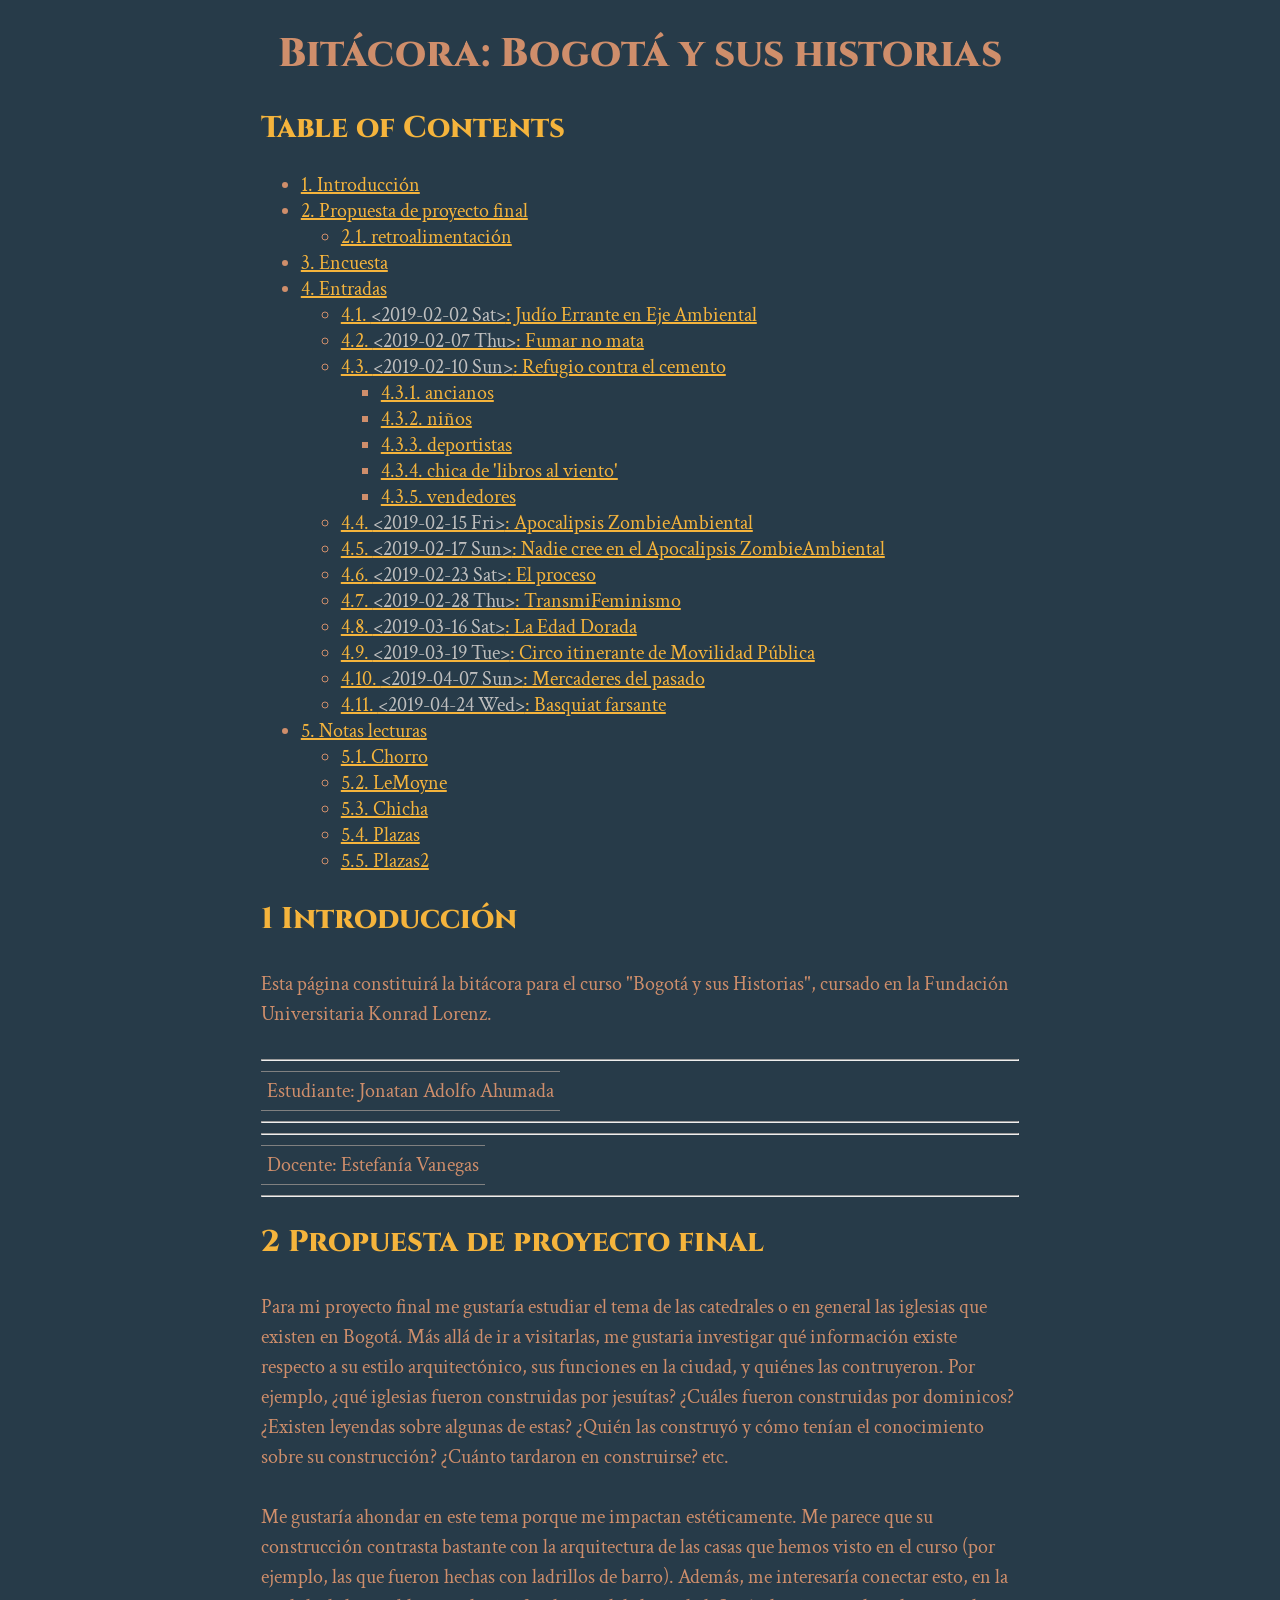
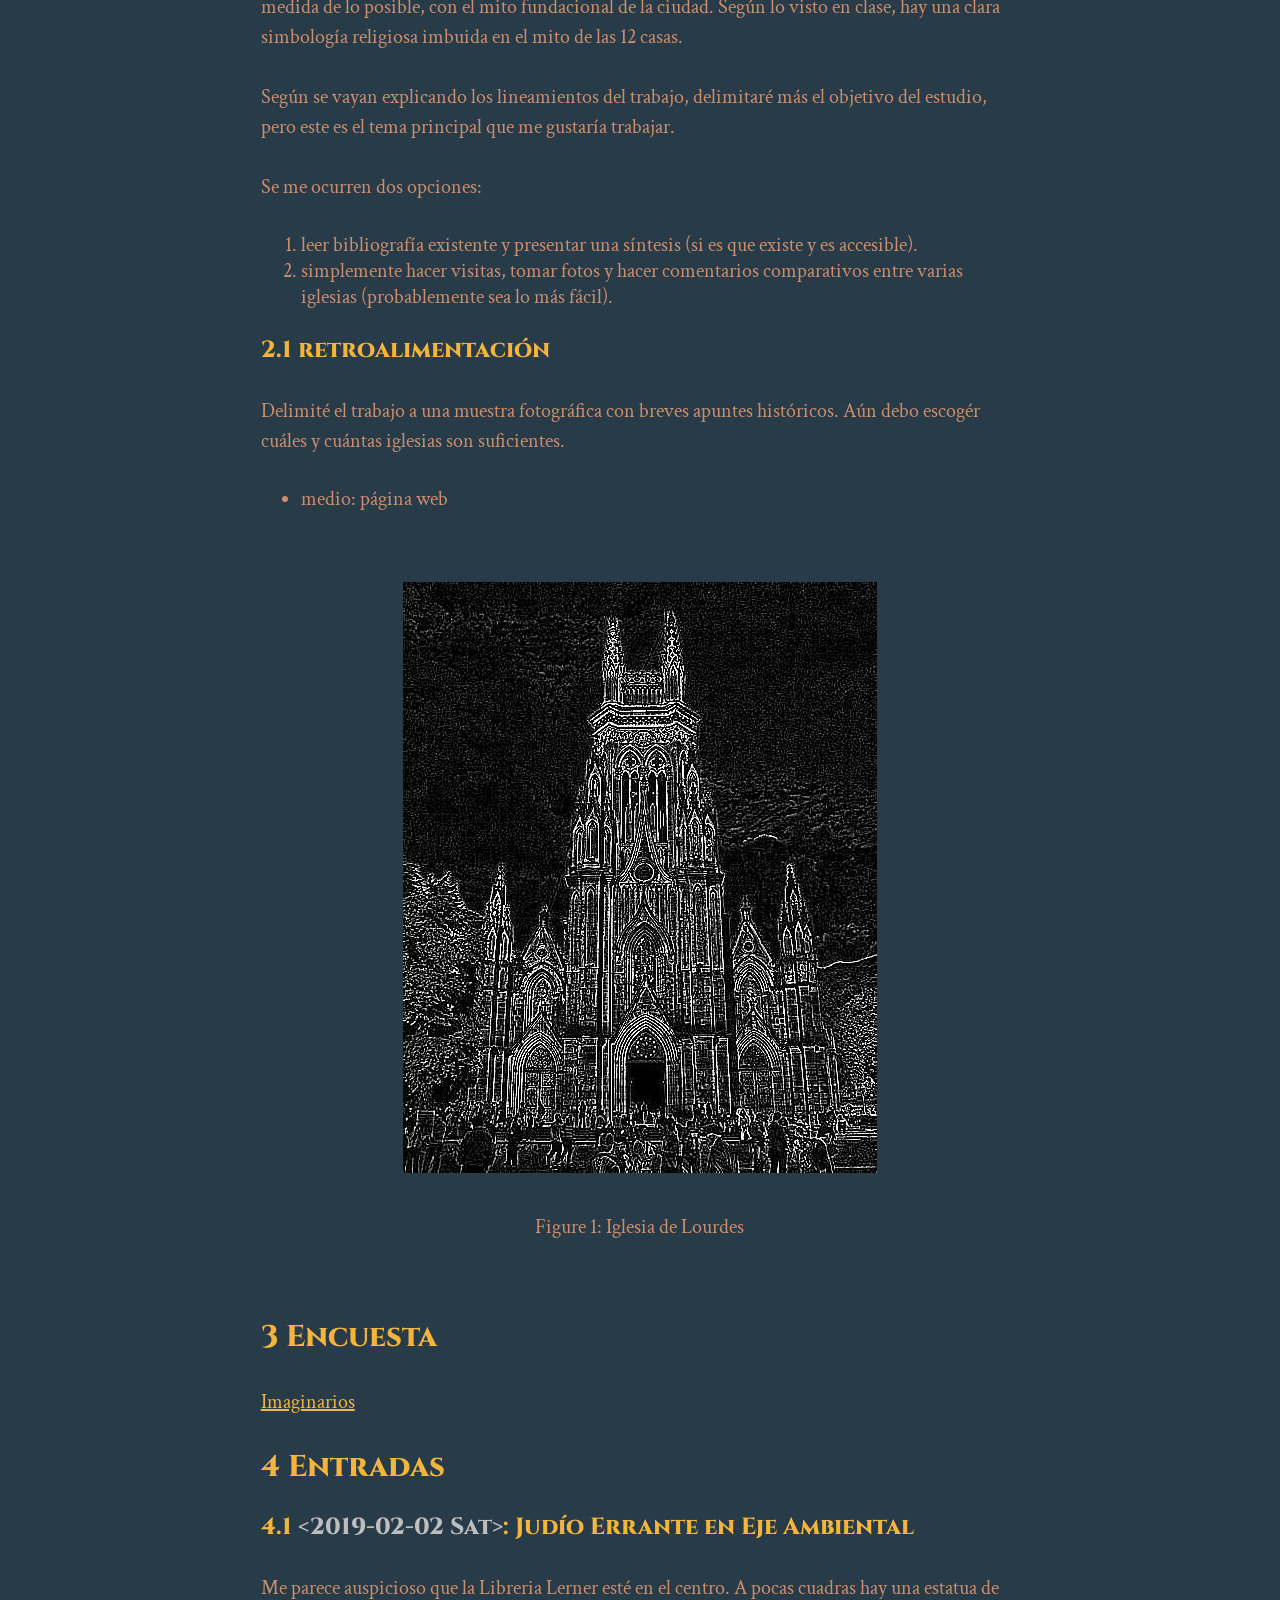
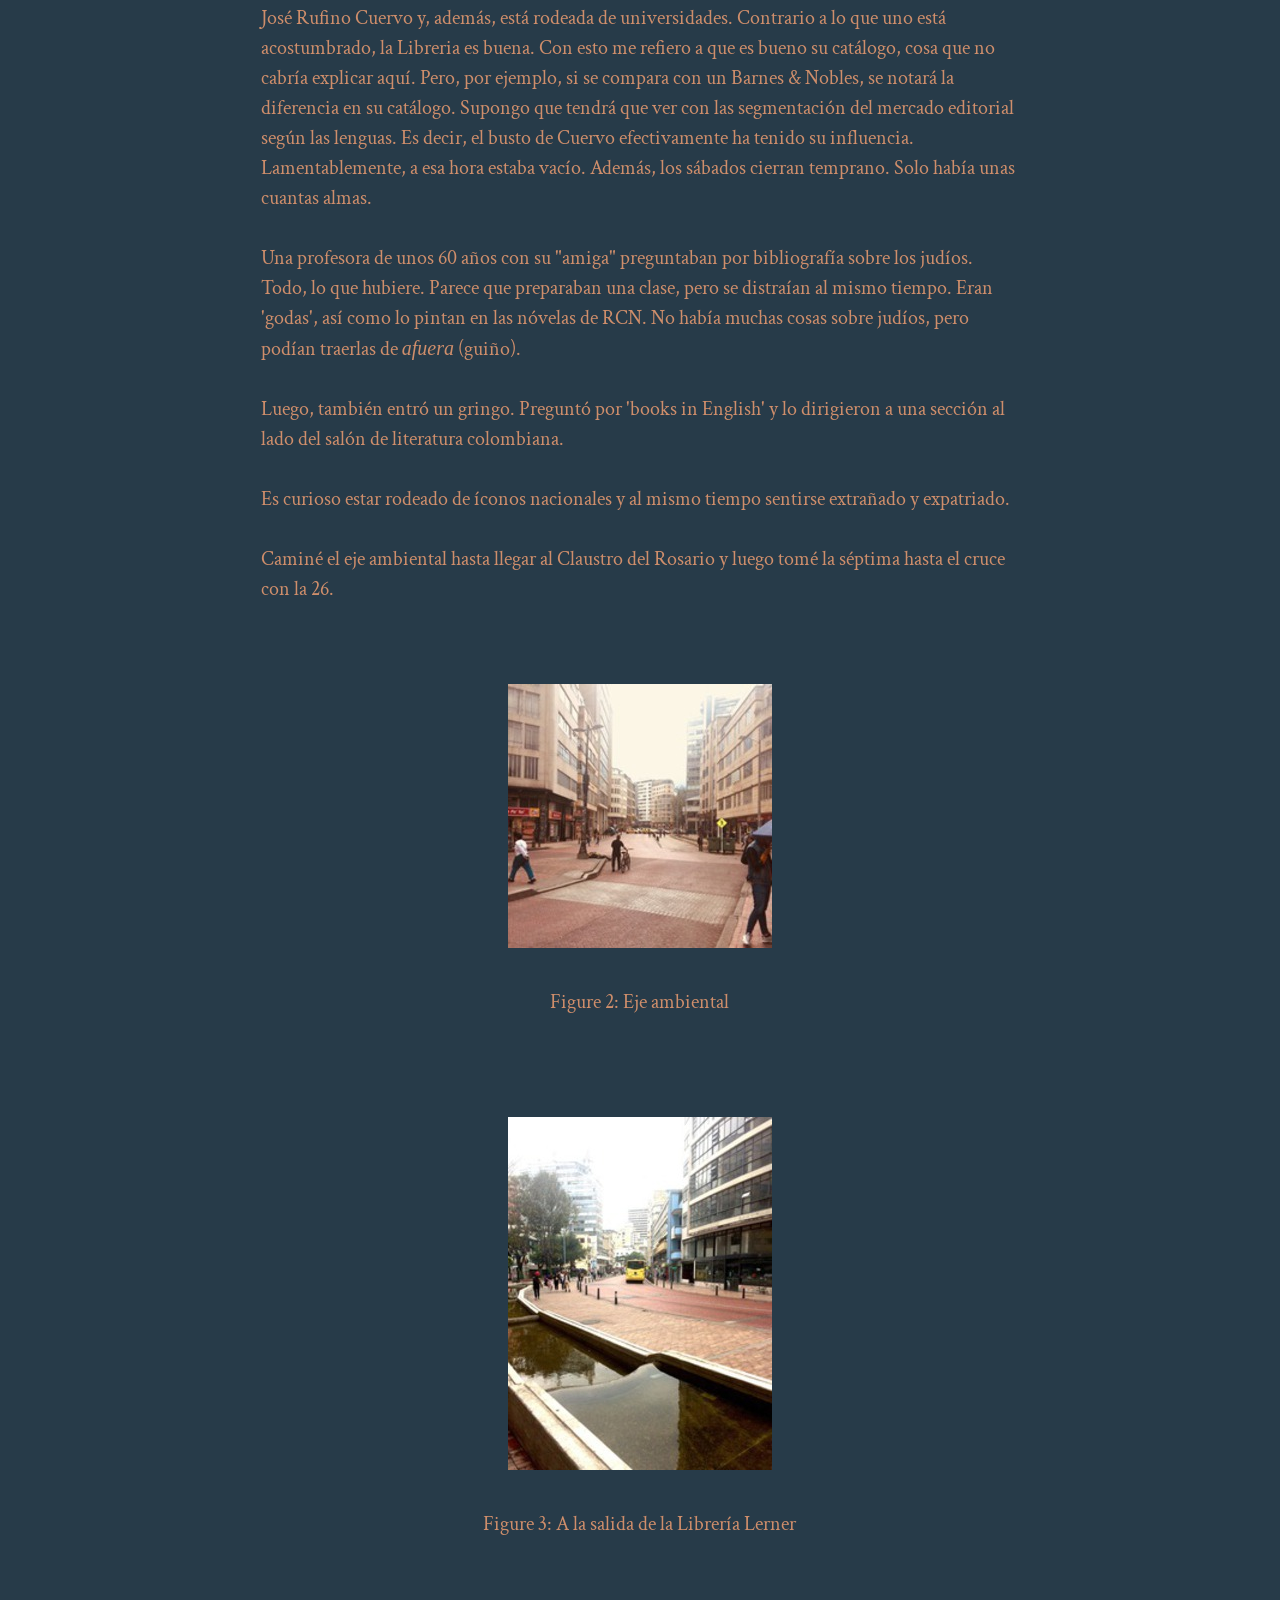
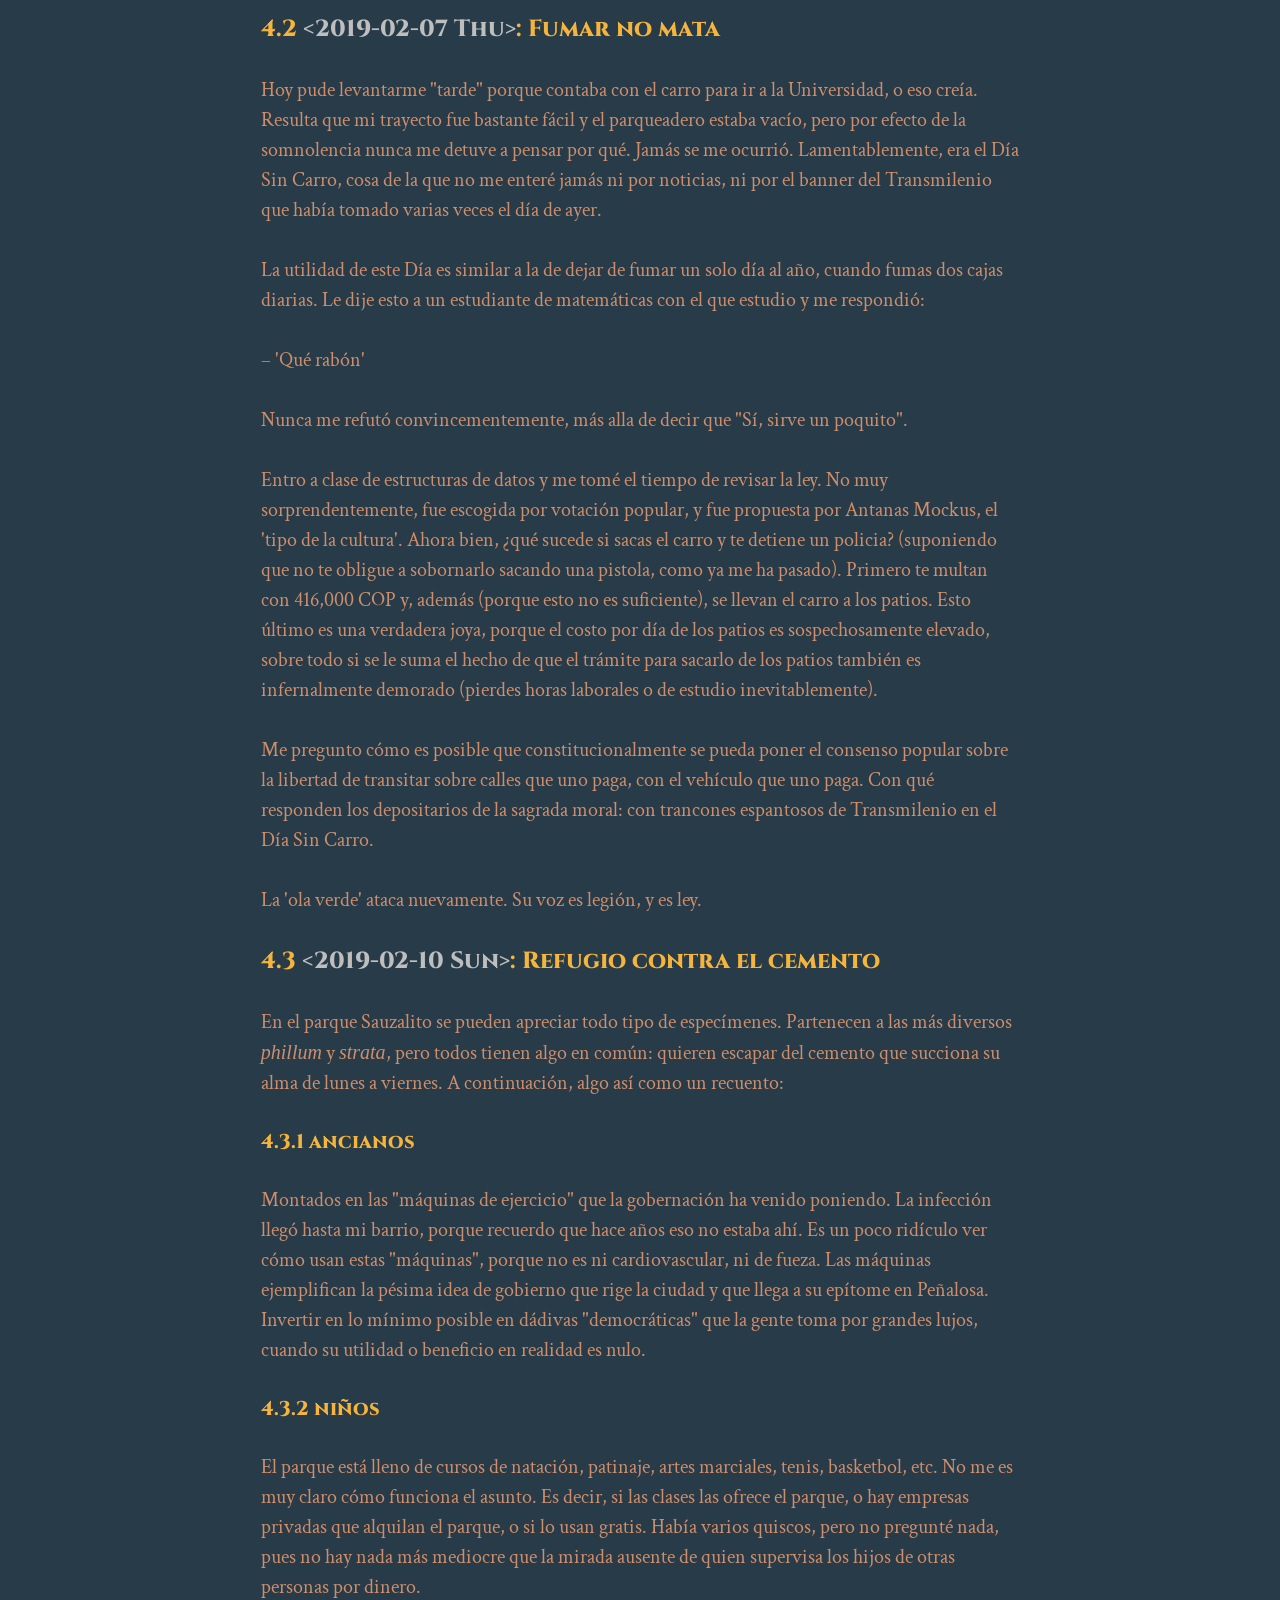
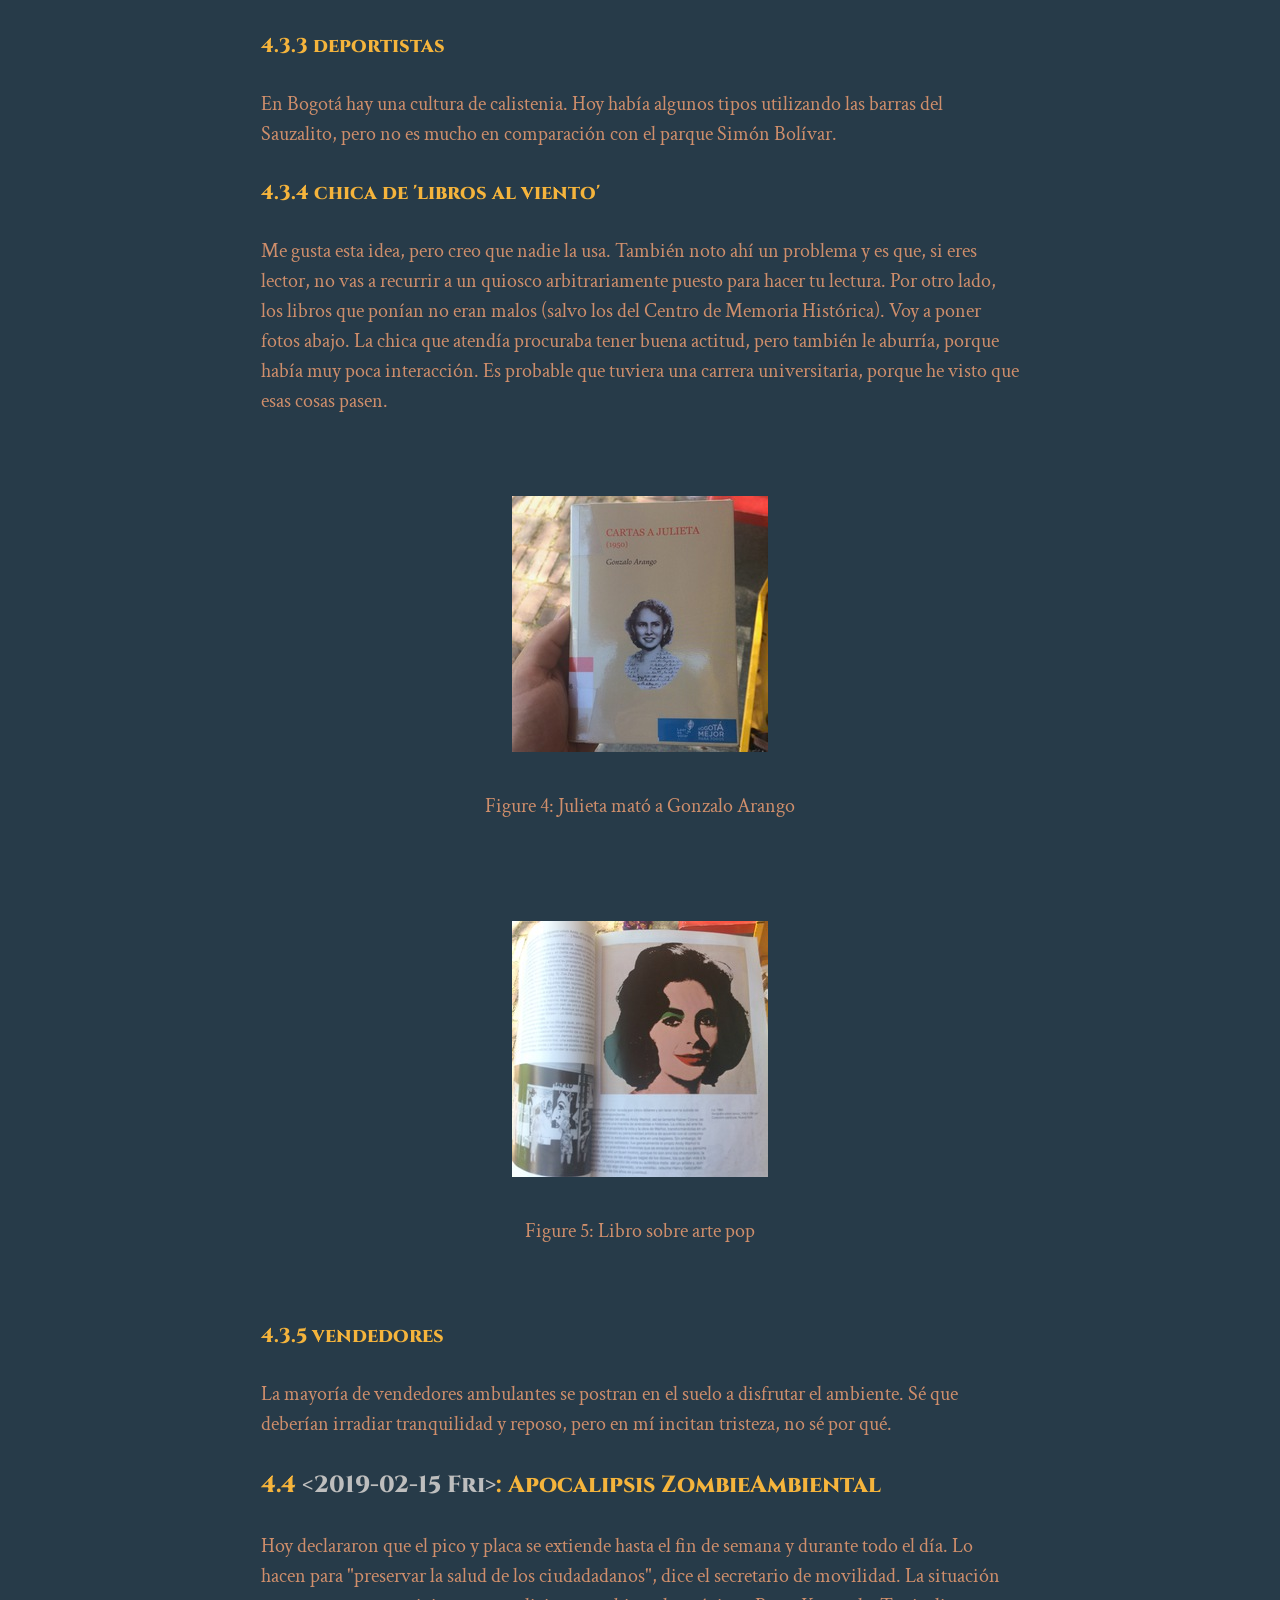
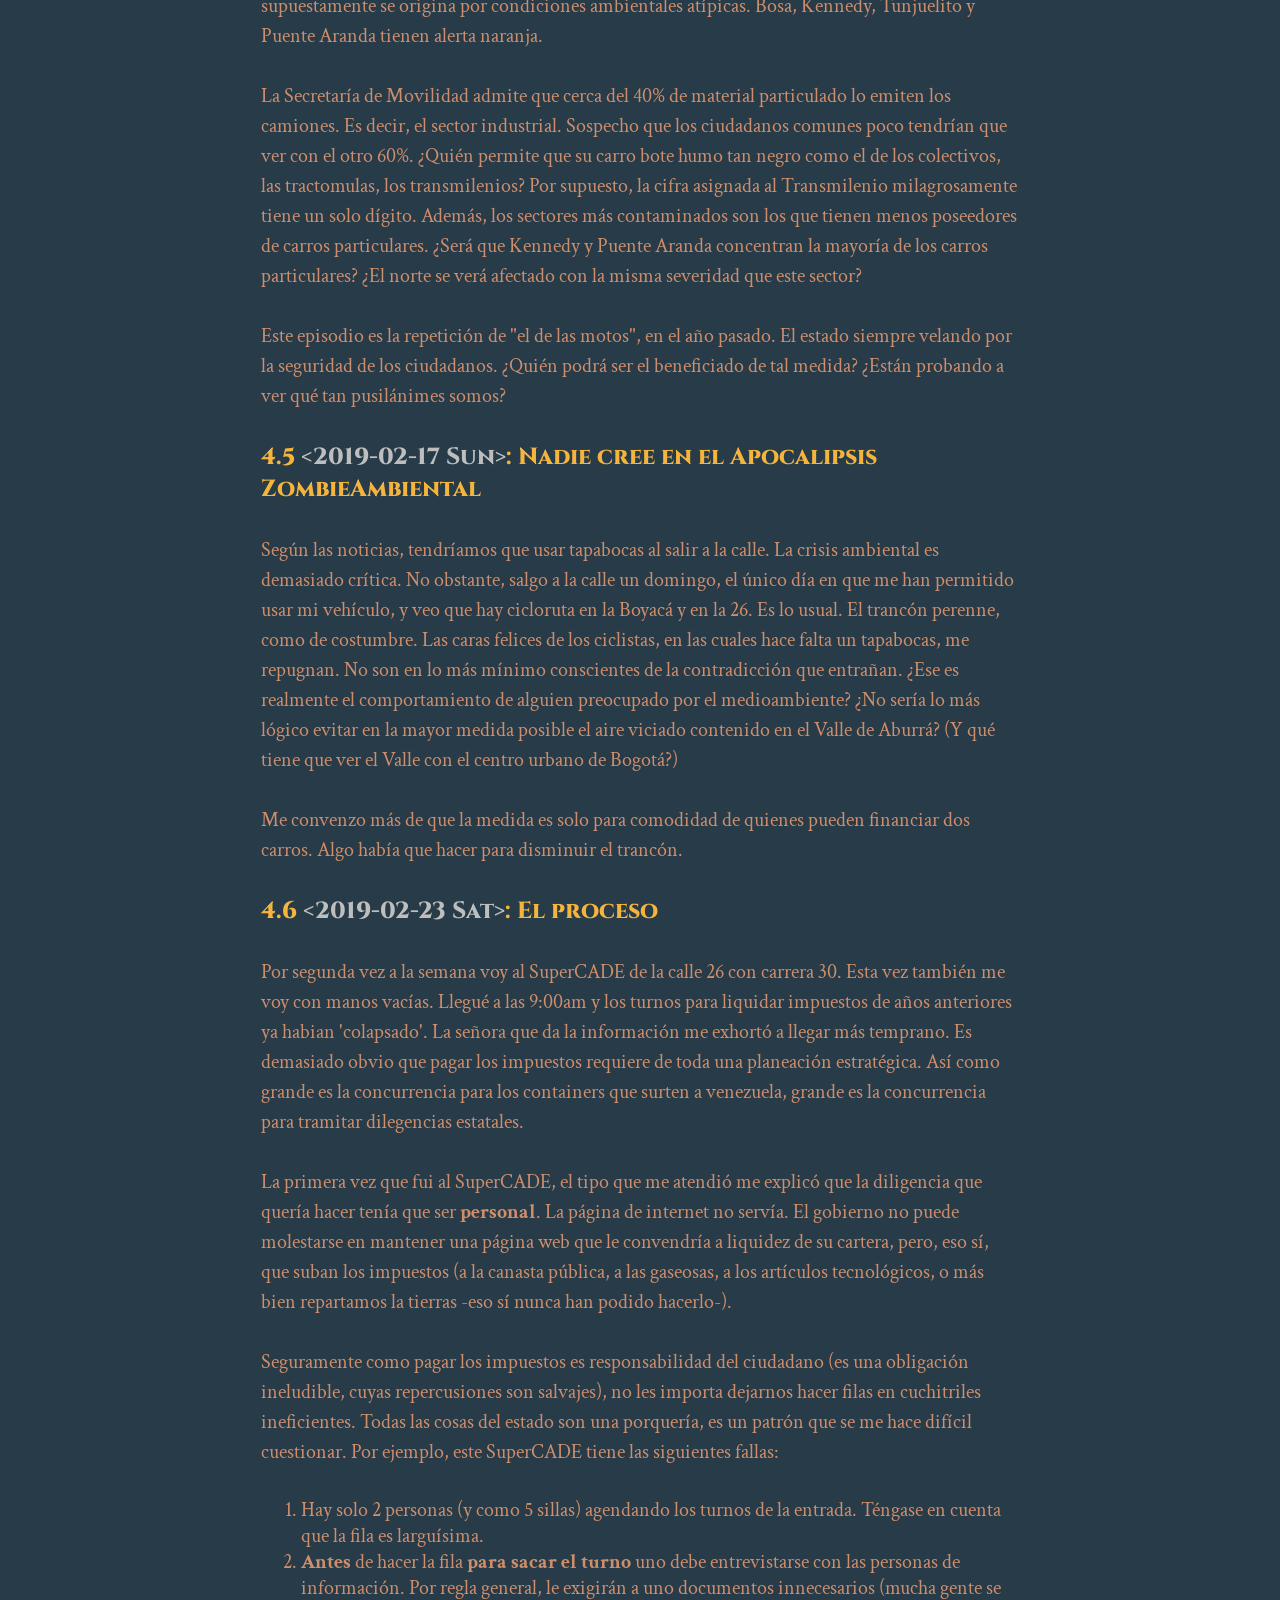
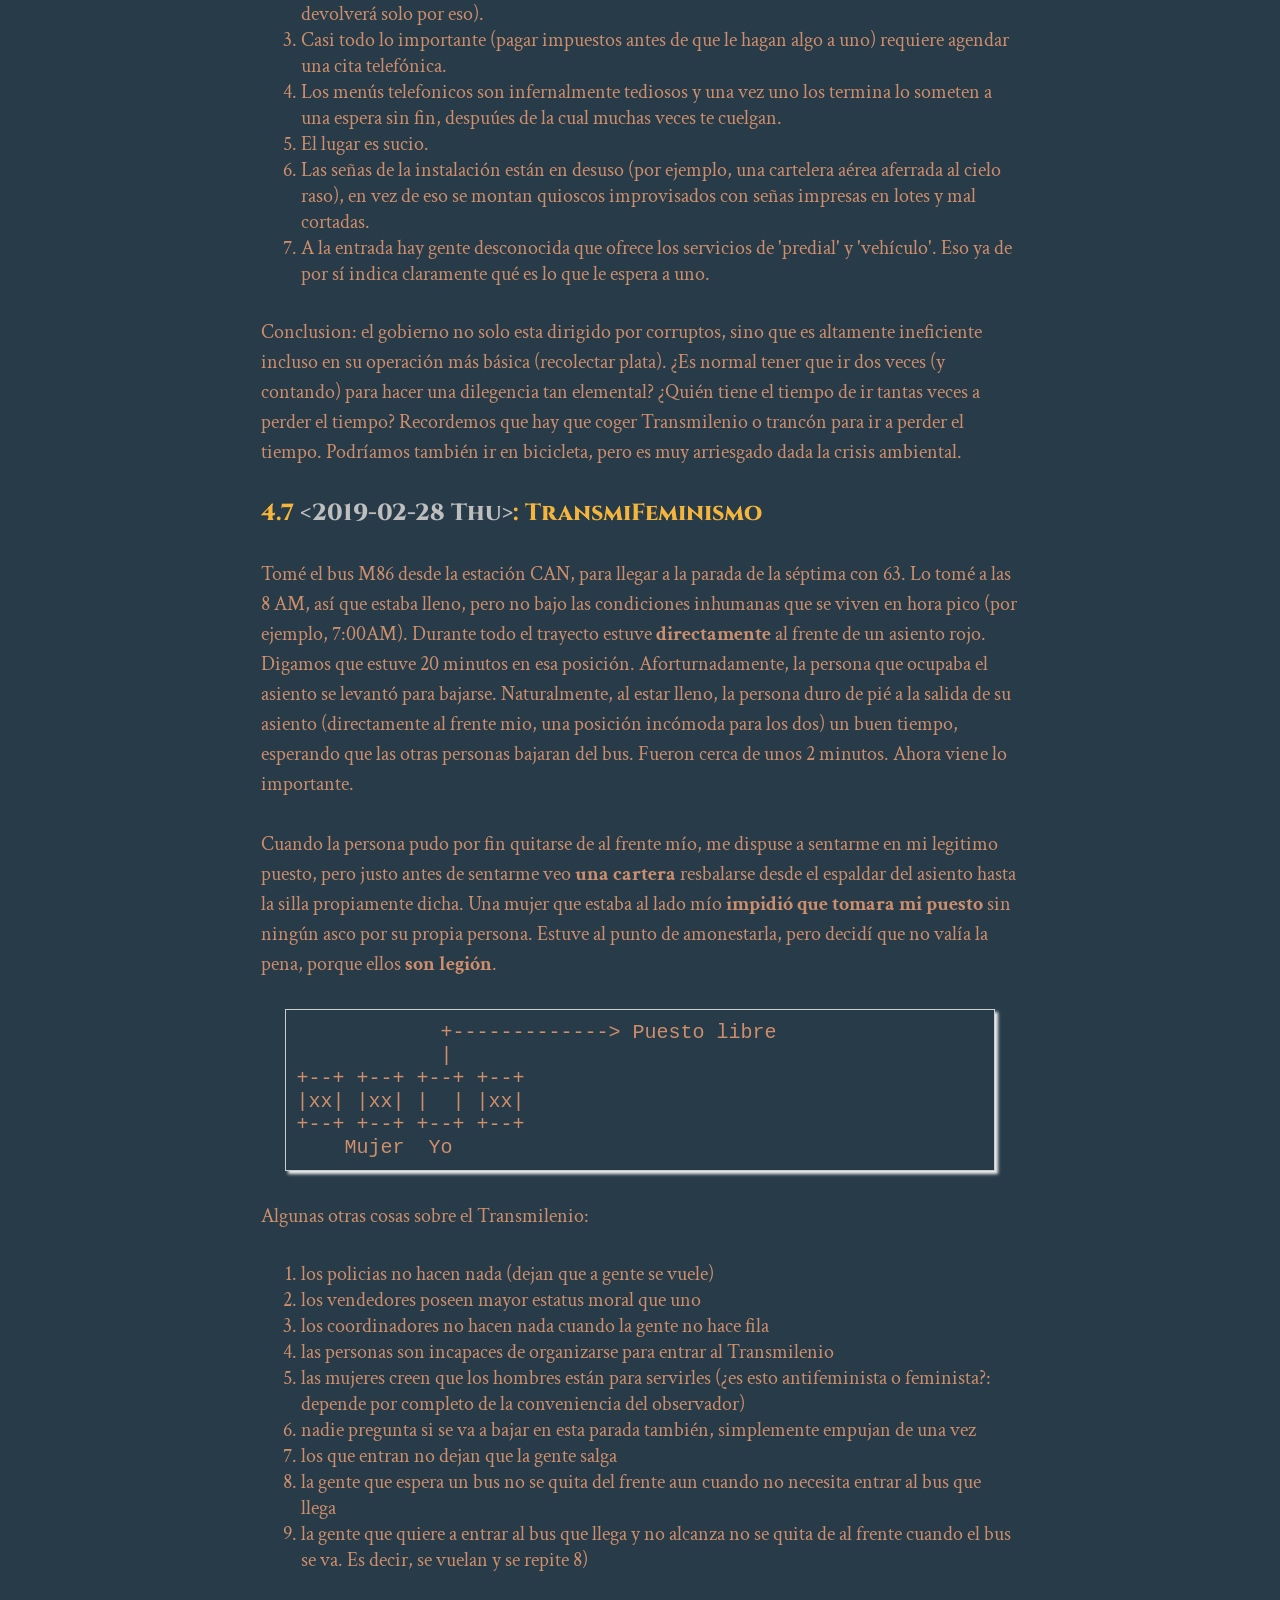
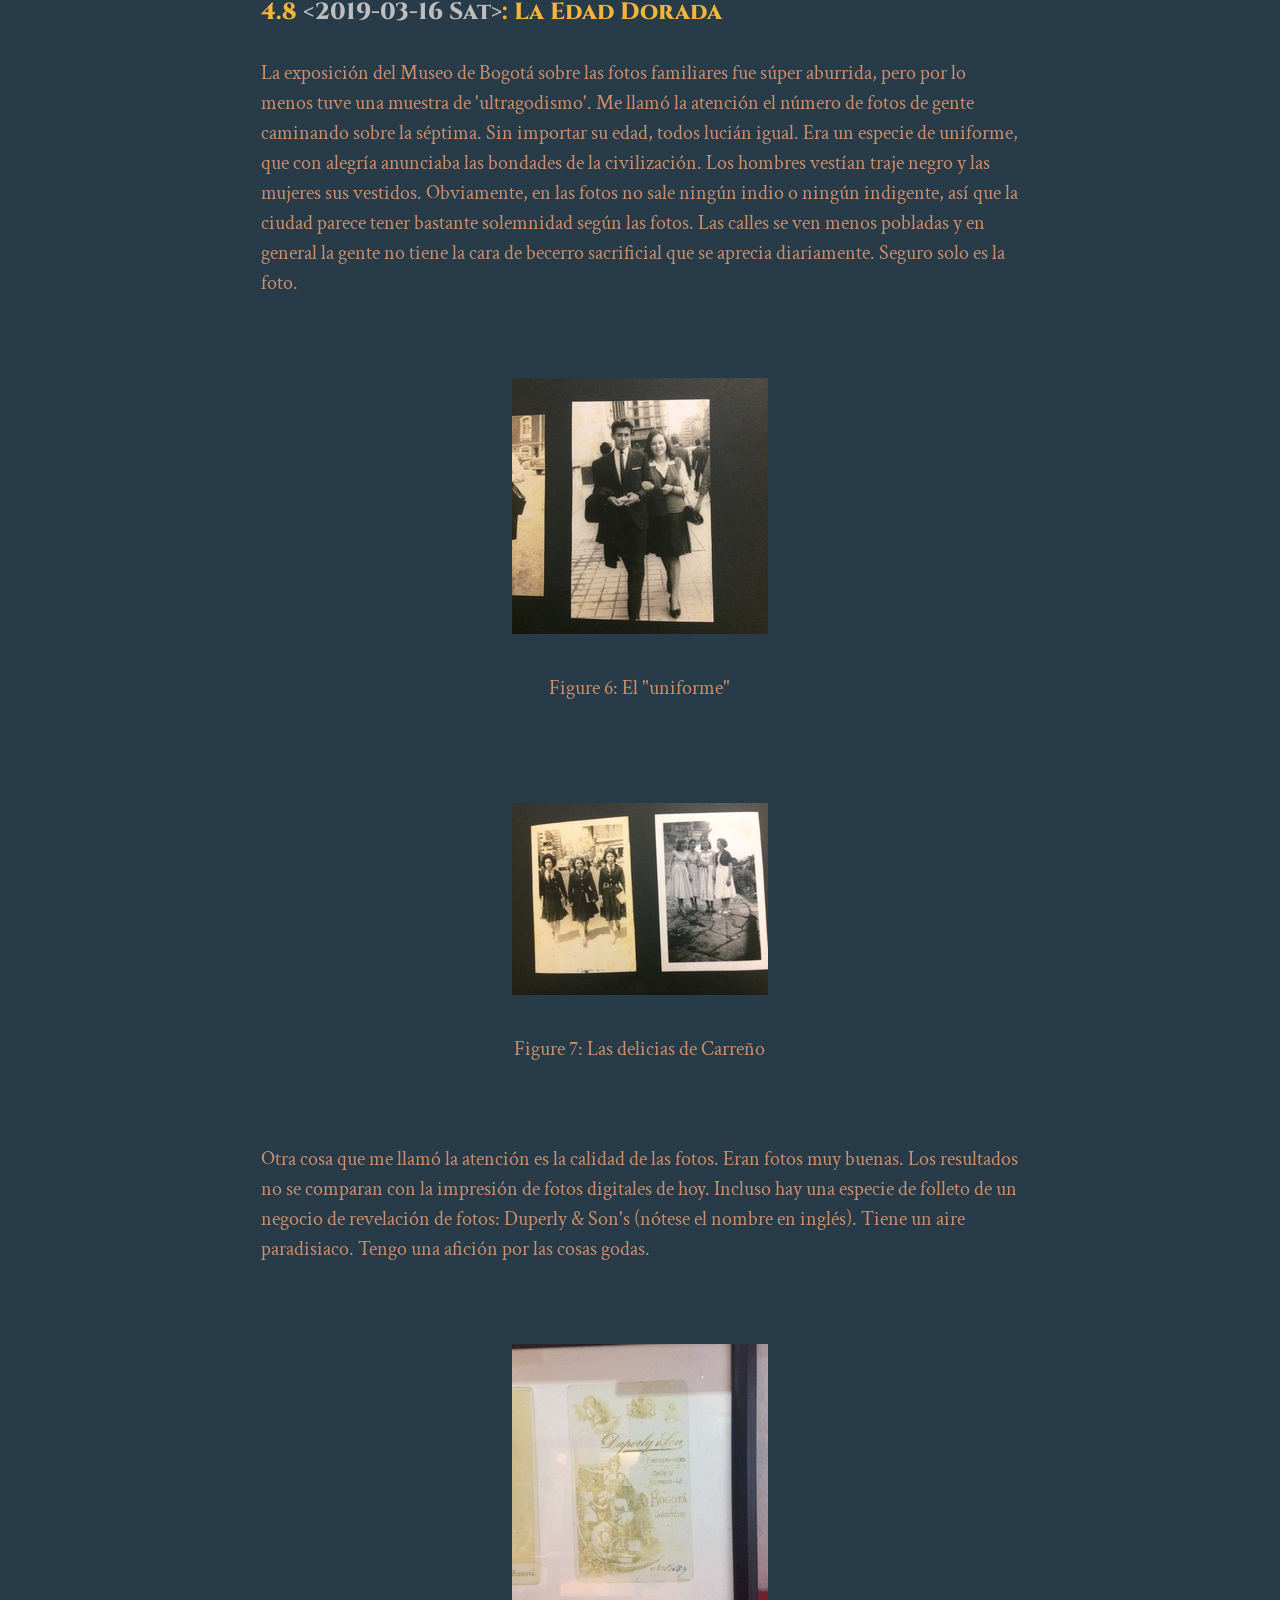
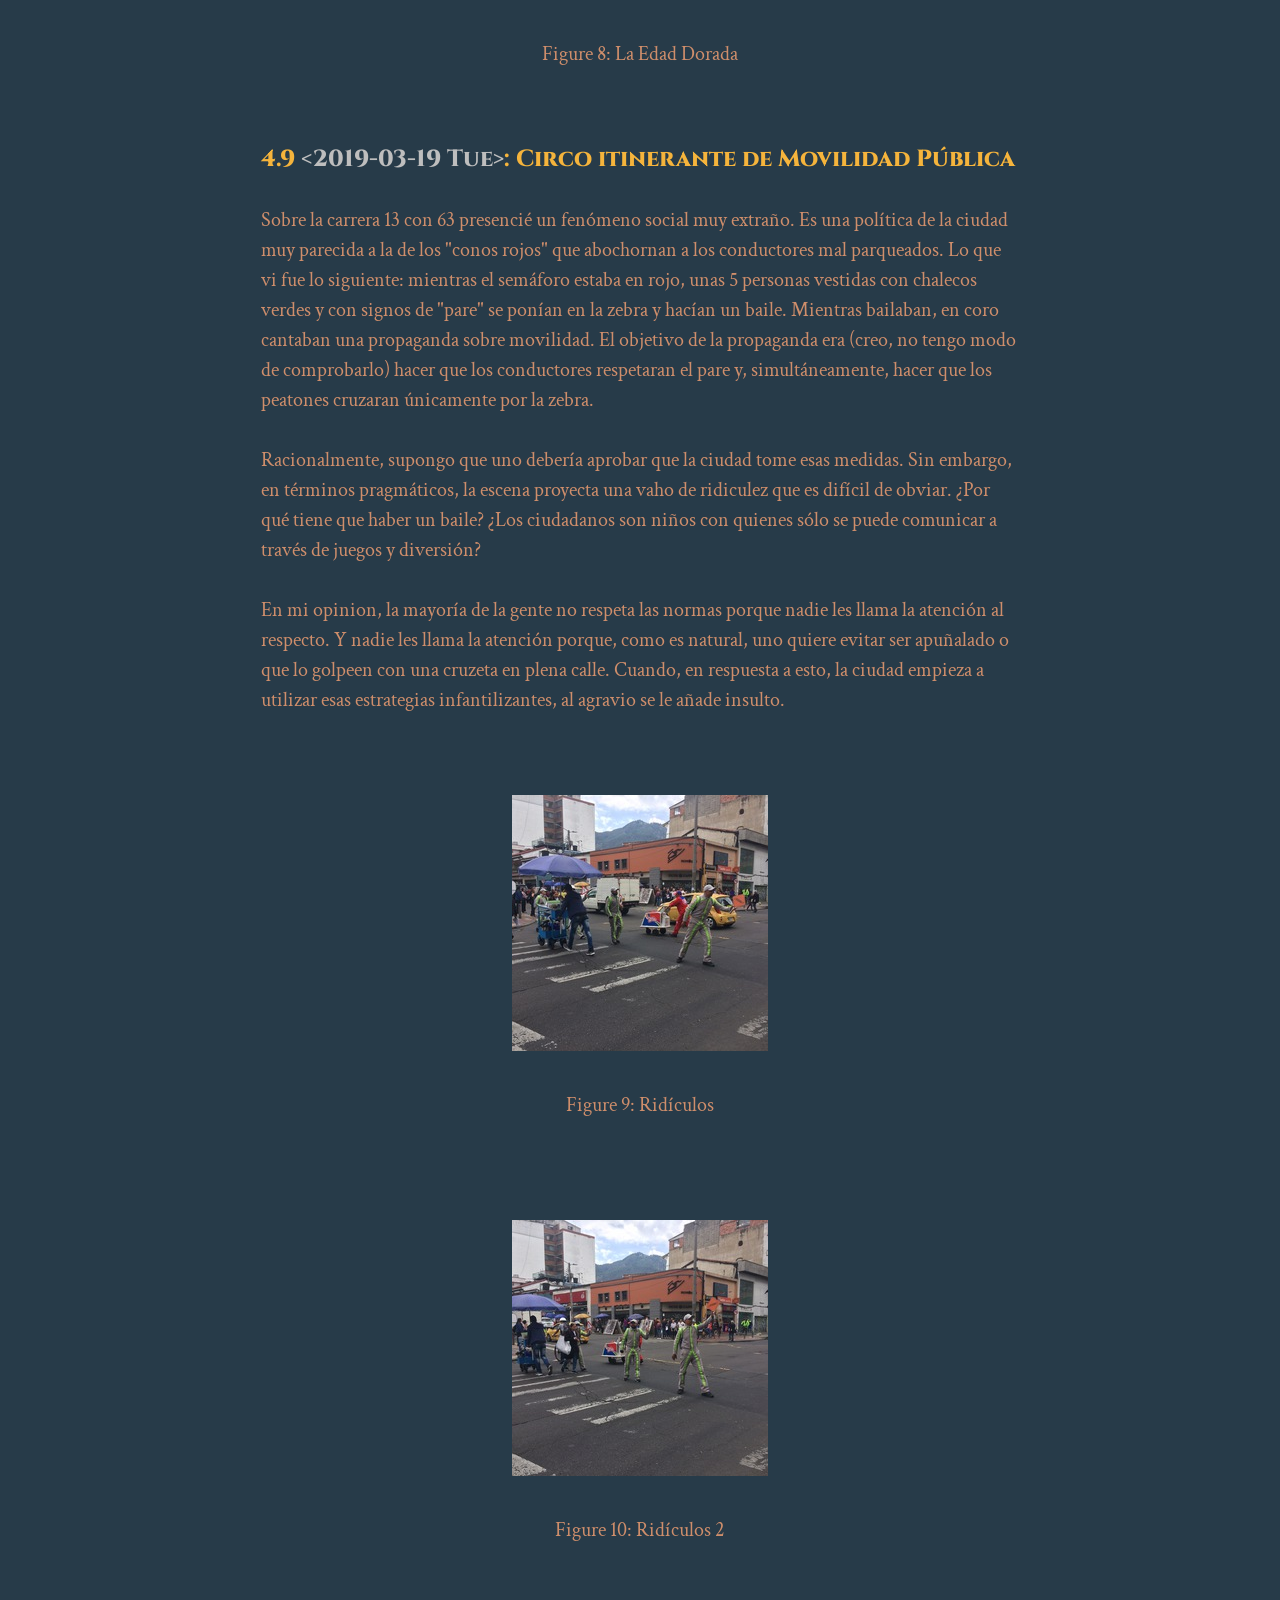
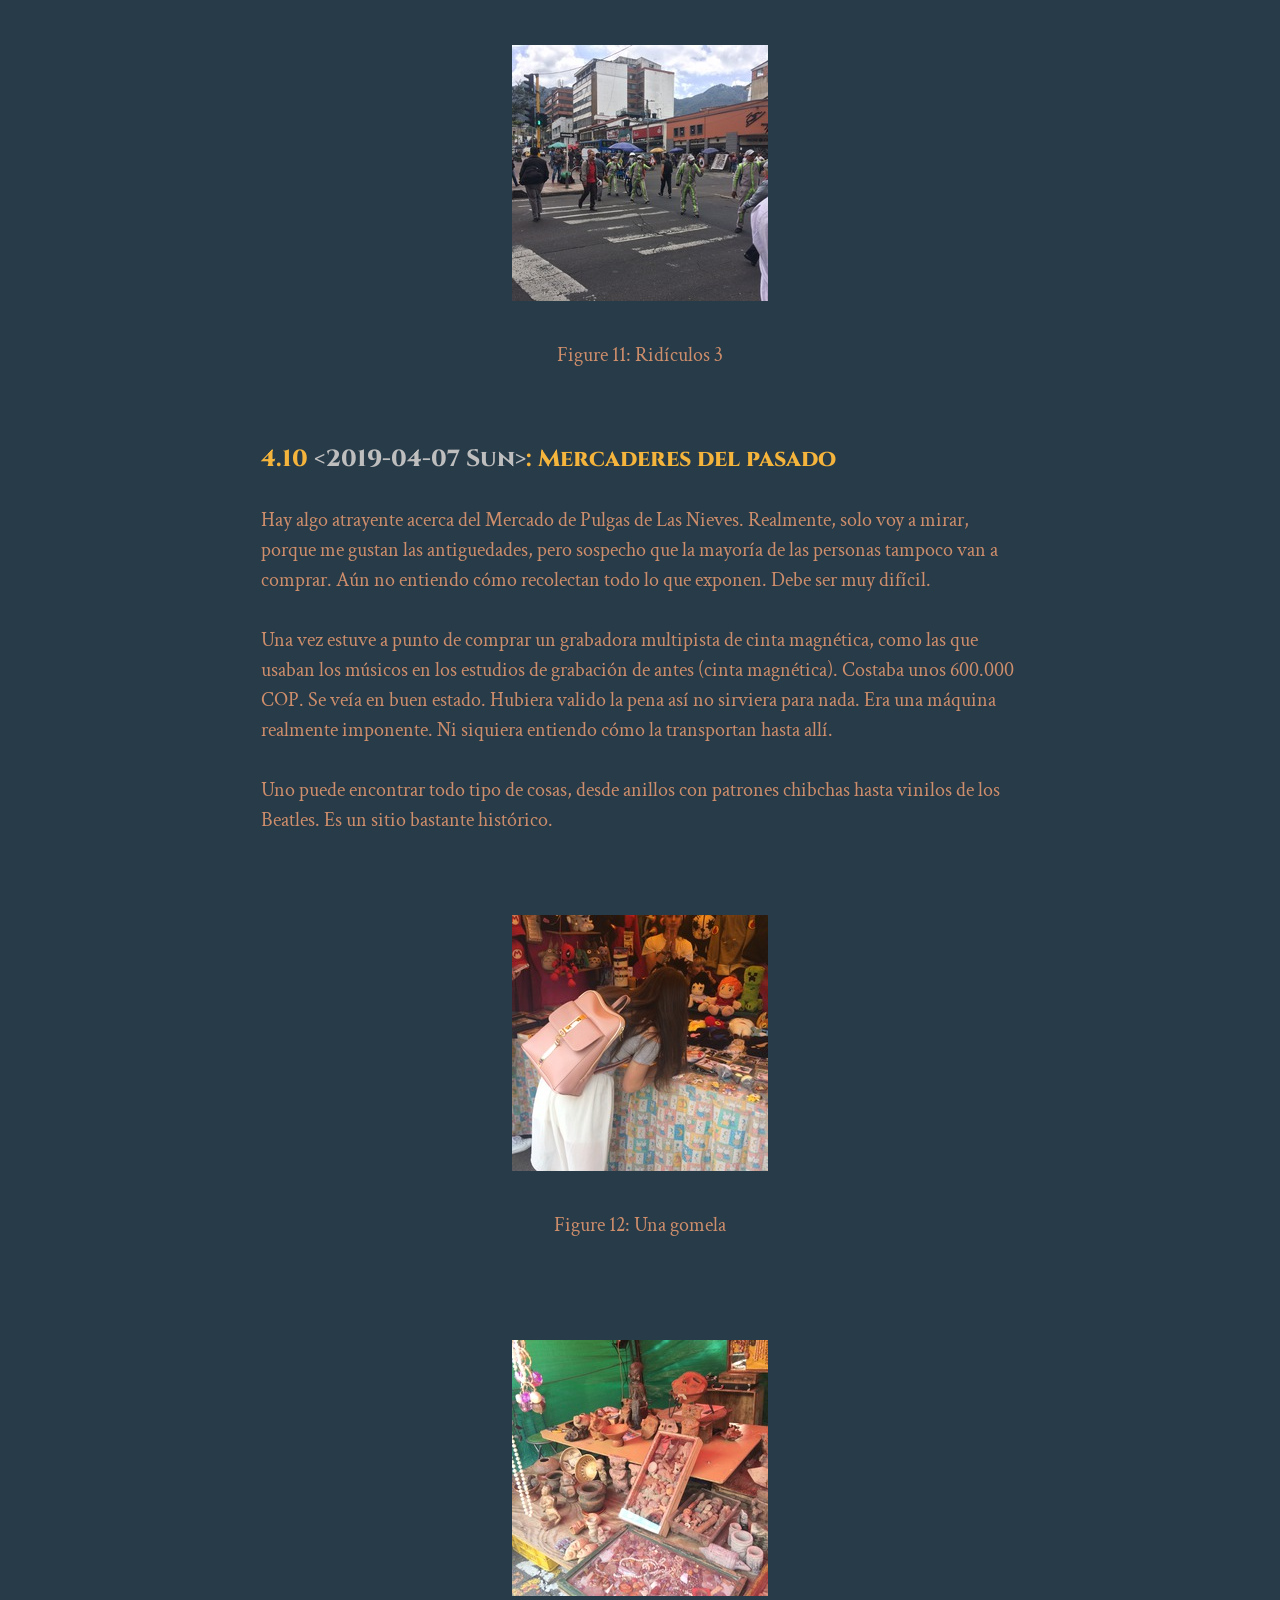
==== commit 057d44dc: "graffiti" ====
--- a/index.html
+++ b/index.html
@@ -4,10 +4,10 @@
 <html xmlns="http://www.w3.org/1999/xhtml" lang="en" xml:lang="en">
 <head>
 <title>Bitácora: Bogotá y sus historias</title>
-<!-- 2019-04-08 Mon 21:41 -->
+<!-- 2019-05-01 Wed 18:38 -->
 <meta  http-equiv="Content-Type" content="text/html;charset=utf-8" />
 <meta  name="generator" content="Org-mode" />
-<meta  name="author" content="Jonathan Ahumada" />
+<meta  name="author" content="Jonatan A. Ahumada Fernández" />
 <style type="text/css">
  <!--/*--><![CDATA[/*><!--*/
   .title  { text-align: center; }
@@ -153,9 +153,9 @@
 <li><a href="#sec-3">3. Encuesta</a></li>
 <li><a href="#sec-4">4. Entradas</a>
 <ul>
-<li><a href="#sec-4-1">4.1. <span class="timestamp-wrapper"><span class="timestamp">&lt;2019-02-02 Sat&gt;</span></span></a></li>
-<li><a href="#sec-4-2">4.2. <span class="timestamp-wrapper"><span class="timestamp">&lt;2019-02-07 Thu&gt;</span></span></a></li>
-<li><a href="#sec-4-3">4.3. <span class="timestamp-wrapper"><span class="timestamp">&lt;2019-02-10 Sun&gt;</span></span></a>
+<li><a href="#sec-4-1">4.1. <span class="timestamp-wrapper"><span class="timestamp">&lt;2019-02-02 Sat&gt;</span></span>: Judío Errante en Eje Ambiental</a></li>
+<li><a href="#sec-4-2">4.2. <span class="timestamp-wrapper"><span class="timestamp">&lt;2019-02-07 Thu&gt;</span></span>: Fumar no mata</a></li>
+<li><a href="#sec-4-3">4.3. <span class="timestamp-wrapper"><span class="timestamp">&lt;2019-02-10 Sun&gt;</span></span>: Refugio contra el cemento</a>
 <ul>
 <li><a href="#sec-4-3-1">4.3.1. ancianos</a></li>
 <li><a href="#sec-4-3-2">4.3.2. niños</a></li>
@@ -164,30 +164,28 @@
 <li><a href="#sec-4-3-5">4.3.5. vendedores</a></li>
 </ul>
 </li>
-<li><a href="#sec-4-4">4.4. <span class="timestamp-wrapper"><span class="timestamp">&lt;2019-02-15 Fri&gt;</span></span></a></li>
-<li><a href="#sec-4-5">4.5. <span class="timestamp-wrapper"><span class="timestamp">&lt;2019-02-17 Sun&gt;</span></span></a></li>
-<li><a href="#sec-4-6">4.6. <span class="timestamp-wrapper"><span class="timestamp">&lt;2019-02-23 Sat&gt;</span></span></a></li>
-<li><a href="#sec-4-7">4.7. <span class="timestamp-wrapper"><span class="timestamp">&lt;2019-02-28 Thu&gt;</span></span></a></li>
-<li><a href="#sec-4-8">4.8. <span class="timestamp-wrapper"><span class="timestamp">&lt;2019-03-16 Sat&gt;</span></span></a></li>
-<li><a href="#sec-4-9">4.9. <span class="timestamp-wrapper"><span class="timestamp">&lt;2019-03-19 Tue&gt;</span></span></a></li>
+<li><a href="#sec-4-4">4.4. <span class="timestamp-wrapper"><span class="timestamp">&lt;2019-02-15 Fri&gt;</span></span>: Apocalipsis ZombieAmbiental</a></li>
+<li><a href="#sec-4-5">4.5. <span class="timestamp-wrapper"><span class="timestamp">&lt;2019-02-17 Sun&gt;</span></span>: Nadie cree en el Apocalipsis ZombieAmbiental</a></li>
+<li><a href="#sec-4-6">4.6. <span class="timestamp-wrapper"><span class="timestamp">&lt;2019-02-23 Sat&gt;</span></span>: El proceso</a></li>
+<li><a href="#sec-4-7">4.7. <span class="timestamp-wrapper"><span class="timestamp">&lt;2019-02-28 Thu&gt;</span></span>: TransmiFeminismo</a></li>
+<li><a href="#sec-4-8">4.8. <span class="timestamp-wrapper"><span class="timestamp">&lt;2019-03-16 Sat&gt;</span></span>: La Edad Dorada</a></li>
+<li><a href="#sec-4-9">4.9. <span class="timestamp-wrapper"><span class="timestamp">&lt;2019-03-19 Tue&gt;</span></span>: Circo itinerante de Movilidad Pública</a></li>
+<li><a href="#sec-4-10">4.10. <span class="timestamp-wrapper"><span class="timestamp">&lt;2019-04-07 Sun&gt;</span></span>: Mercaderes del pasado</a></li>
+<li><a href="#sec-4-11">4.11. <span class="timestamp-wrapper"><span class="timestamp">&lt;2019-04-24 Wed&gt;</span></span>: Basquiat farsante</a></li>
 </ul>
 </li>
-<li><a href="#sec-5">5. <span class="timestamp-wrapper"><span class="timestamp">&lt;2019-04-07 Sun&gt;</span></span></a></li>
-<li><a href="#sec-6">6. Notas lecturas</a>
+<li><a href="#sec-5">5. Notas lecturas</a>
 <ul>
-<li><a href="#sec-6-1">6.1. Chorro</a></li>
-<li><a href="#sec-6-2">6.2. LeMoyne</a></li>
-<li><a href="#sec-6-3">6.3. Chicha</a></li>
-<li><a href="#sec-6-4">6.4. Plazas</a></li>
-<li><a href="#sec-6-5">6.5. Plazas2</a></li>
+<li><a href="#sec-5-1">5.1. Chorro</a></li>
+<li><a href="#sec-5-2">5.2. LeMoyne</a></li>
+<li><a href="#sec-5-3">5.3. Chicha</a></li>
+<li><a href="#sec-5-4">5.4. Plazas</a></li>
+<li><a href="#sec-5-5">5.5. Plazas2</a></li>
 </ul>
 </li>
 </ul>
 </div>
 </div>
-<p>
-+AUTHOR: Jonatan A. Ahumada Fernández
-</p>
 
 <div id="outline-container-sec-1" class="outline-2">
 <h2 id="sec-1"><span class="section-number-2">1</span> Introducción</h2>
@@ -298,19 +296,33 @@
 <h2 id="sec-4"><span class="section-number-2">4</span> Entradas</h2>
 <div class="outline-text-2" id="text-4">
 </div><div id="outline-container-sec-4-1" class="outline-3">
-<h3 id="sec-4-1"><span class="section-number-3">4.1</span> <span class="timestamp-wrapper"><span class="timestamp">&lt;2019-02-02 Sat&gt;</span></span></h3>
+<h3 id="sec-4-1"><span class="section-number-3">4.1</span> <span class="timestamp-wrapper"><span class="timestamp">&lt;2019-02-02 Sat&gt;</span></span>: Judío Errante en Eje Ambiental</h3>
 <div class="outline-text-3" id="text-4-1">
 <p>
-Visité el centro de la ciudad por ir a la librería Lerner. Me parece auspicioso que esta Libreria esté
-en esa zona, pues a pocas cuadras hay una estatua de José Rufino Cuervo y, además, está rodeada de 
+Me parece auspicioso que la Libreria Lerner esté
+en el centro. A pocas cuadras hay una estatua de José Rufino Cuervo y, además, está rodeada de 
 universidades. Contrario a lo que uno está acostumbrado, la Libreria es buena. Con esto me refiero a
 que es bueno su catálogo, cosa que no cabría explicar aquí. Pero, por ejemplo, si se compara con un Barnes &amp; Nobles, 
 se notará la diferencia en su catálogo. Supongo que tendrá que ver con las segmentación del mercado editorial según las 
-lenguas. Es decir, el busto de Cuervo efectivamente ha tenido su influencia sobre el quehacer de esos libreros. Lamentablemente, a esa hora estaba vacío.
-Además, los sábados cierran temprano. Para ellos no debe ser rentable una tarde de sábado.  Había poca gente. Una profesora de unos 60 años con su amiga preguntaban
-por bibliografía sobre los judíos. Todo, lo que hubiere. Parece que preparaban una clase, pero se distrarían al mismo tiempo. Eran 'godas', así como lo pintan 
-en las nóvelas de RCN. Recordé algunas clases en los Andes. Luego, también entró un gringo. Preguntó por 'books in English' y lo dirigieron a una sección al lado 
-del salón de literatura colombiana. Es curioso estar rodeado de íconos nacionales y al mismo tiempo sentirse extrañado y expatriado.  
+lenguas. Es decir, el busto de Cuervo efectivamente ha tenido su influencia. Lamentablemente, a esa hora estaba vacío.
+Además, los sábados cierran temprano. Solo había unas cuantas almas. 
+</p>
+
+<p>
+Una profesora de unos 60 años con su "amiga" preguntaban
+por bibliografía sobre los judíos. Todo, lo que hubiere. Parece que
+preparaban una clase, pero se distraían al mismo tiempo. Eran 'godas',
+así como lo pintan en las nóvelas de RCN. No había muchas cosas sobre
+judíos, pero podían traerlas de <i>afuera</i> (guiño).
+</p>
+
+<p>
+Luego, también entró un gringo. Preguntó por 'books in English' y lo dirigieron a una sección al lado 
+del salón de literatura colombiana.
+</p>
+
+<p>
+Es curioso estar rodeado de íconos nacionales y al mismo tiempo sentirse extrañado y expatriado.  
 </p>
 
 <p>
@@ -331,31 +343,12 @@
 </p>
 <p><span class="figure-number">Figure 3:</span> A la salida de la Librería Lerner</p>
 </div>
-
-
-<div class="figure">
-<p><img src="./img/tn/iglesia.jpg" alt="iglesia.jpg" />
-</p>
-<p><span class="figure-number">Figure 4:</span> En una de tantas iglesias del área</p>
-</div>
-
-
-<div class="figure">
-<p><img src="./img/tn/septima-peatonal.jpg" alt="septima-peatonal.jpg" />
-</p>
-<p><span class="figure-number">Figure 5:</span> La séptima, tramo relativamente nuevo</p>
-</div>
-
-
-<div class="figure">
-<p><img src="./img/tn/septima-26.jpg" alt="septima-26.jpg" />
-</p>
-<p><span class="figure-number">Figure 6:</span> Fin del recorrido, al pie del Observatorio</p>
-</div>
-</div>
-</div>
+</div>
+</div>
+
+
 <div id="outline-container-sec-4-2" class="outline-3">
-<h3 id="sec-4-2"><span class="section-number-3">4.2</span> <span class="timestamp-wrapper"><span class="timestamp">&lt;2019-02-07 Thu&gt;</span></span></h3>
+<h3 id="sec-4-2"><span class="section-number-3">4.2</span> <span class="timestamp-wrapper"><span class="timestamp">&lt;2019-02-07 Thu&gt;</span></span>: Fumar no mata</h3>
 <div class="outline-text-3" id="text-4-2">
 <p>
 Hoy pude levantarme "tarde" porque contaba con el carro para ir a la Universidad, o eso creía.
@@ -405,21 +398,13 @@
 
 
 <div id="outline-container-sec-4-3" class="outline-3">
-<h3 id="sec-4-3"><span class="section-number-3">4.3</span> <span class="timestamp-wrapper"><span class="timestamp">&lt;2019-02-10 Sun&gt;</span></span></h3>
+<h3 id="sec-4-3"><span class="section-number-3">4.3</span> <span class="timestamp-wrapper"><span class="timestamp">&lt;2019-02-10 Sun&gt;</span></span>: Refugio contra el cemento</h3>
 <div class="outline-text-3" id="text-4-3">
 <p>
-Visité el Parque Sauzalito, al lado de la Teminal de Transporte. Este tipo de espacio es muy interesante por dos motivos.
-</p>
-<ol class="org-ol">
-<li>Conserva recursos naturales en medio del cemento de la ciudad.
-</li>
-<li>Es un espacio recreativo para diversos segmentos poblacionales.
-</li>
-</ol>
-
-<p>
-Por lo general, voy al Parque a tomar fotos. No obstante, como era domingo, me llamó la atención la gente. Estaba bastante lleno.
-Hagamos un breve inventario.
+En el parque Sauzalito se pueden apreciar todo tipo de
+especímenes. Partenecen a las más diversos <i>phillum</i> y <i>strata</i>, pero 
+todos tienen algo en común: quieren escapar del cemento que succiona
+su alma de lunes a viernes. A continuación, algo así como un recuento: 
 </p>
 </div>
 
@@ -428,10 +413,10 @@
 <div class="outline-text-4" id="text-4-3-1">
 <p>
 Montados en las "máquinas de ejercicio" que la gobernación ha venido
-poniendo en este tipo de espacios. Recuerdo que hace años eso no estaba ahí. Es un poco ridículo ver 
-cómo los ancianos usan estas máquinas porque no es un tipo de ejercicio apropiado para ellos. No es 
-ni cardiovascular, ni de fueza (porque las máquinas no están bien diseñadas). En mi concepto, estas máquinas
-ejemplifican la pésima idea de gobierno que rige la ciudad y que llega a su epítome en Peñalosa. Invertir en 
+poniendo. La infección llegó hasta mi barrio, porque recuerdo que hace años eso no estaba ahí. Es un poco ridículo ver 
+cómo usan estas "máquinas", porque no es 
+ni cardiovascular, ni de fueza. 
+Las máquinas ejemplifican la pésima idea de gobierno que rige la ciudad y que llega a su epítome en Peñalosa. Invertir en 
 lo mínimo posible en dádivas "democráticas" que la gente toma por grandes lujos, cuando su utilidad o beneficio en 
 realidad es nulo. 
 </p>
@@ -454,7 +439,7 @@
 <h4 id="sec-4-3-3"><span class="section-number-4">4.3.3</span> deportistas</h4>
 <div class="outline-text-4" id="text-4-3-3">
 <p>
-En Bogotá hay una cultura de calistenia. Hoy había algunos tipos utilizando las barras del Sauzalito, pero  no es mucho en comparación con el parque Simón Bolívar.
+En Bogotá hay una cultura de calistenia. Hoy había algunos tipos utilizando las barras del Sauzalito, pero no es mucho en comparación con el parque Simón Bolívar.
 </p>
 </div>
 </div>
@@ -463,7 +448,7 @@
 <h4 id="sec-4-3-4"><span class="section-number-4">4.3.4</span> chica de 'libros al viento'</h4>
 <div class="outline-text-4" id="text-4-3-4">
 <p>
-Me gusta esta idea, pero creo que nadie la usa. También noto ahí un problema y es que, si eres lector, no vas a recurrir a un quisco arbitrariamente
+Me gusta esta idea, pero creo que nadie la usa. También noto ahí un problema y es que, si eres lector, no vas a recurrir a un quiosco arbitrariamente
 puesto para hacer tu lectura. Por otro lado, los libros que ponían no eran malos (salvo los del Centro de Memoria Histórica). Voy a poner fotos abajo.
 La chica que atendía procuraba tener buena actitud, pero también le aburría, porque había muy poca interacción. Es probable que tuviera una carrera universitaria, porque
 he visto que esas cosas pasen.
@@ -472,14 +457,14 @@
 <div class="figure">
 <p><img src="./img/tn/libroalviento.jpeg" alt="libroalviento.jpeg" />  
 </p>
-<p><span class="figure-number">Figure 7:</span> Libro sobre Gonzalo Arango</p>
+<p><span class="figure-number">Figure 4:</span> Julieta mató a Gonzalo Arango</p>
 </div>
 
 
 <div class="figure">
 <p><img src="./img/tn/libroalviento2.jpeg" alt="libroalviento2.jpeg" />
 </p>
-<p><span class="figure-number">Figure 8:</span> Libro sobre arte pop</p>
+<p><span class="figure-number">Figure 5:</span> Libro sobre arte pop</p>
 </div>
 </div>
 </div>
@@ -488,14 +473,16 @@
 <h4 id="sec-4-3-5"><span class="section-number-4">4.3.5</span> vendedores</h4>
 <div class="outline-text-4" id="text-4-3-5">
 <p>
-La mayoría de vendedores ambulantes se postran en el suelo a disfrutar el ambiente. Dan una aura de pasividad.  
+La mayoría de vendedores ambulantes se postran en el suelo a disfrutar
+el ambiente. Sé que deberían irradiar tranquilidad y reposo, pero en
+mí incitan tristeza, no sé por qué.   
 </p>
 </div>
 </div>
 </div>
 
 <div id="outline-container-sec-4-4" class="outline-3">
-<h3 id="sec-4-4"><span class="section-number-3">4.4</span> <span class="timestamp-wrapper"><span class="timestamp">&lt;2019-02-15 Fri&gt;</span></span></h3>
+<h3 id="sec-4-4"><span class="section-number-3">4.4</span> <span class="timestamp-wrapper"><span class="timestamp">&lt;2019-02-15 Fri&gt;</span></span>: Apocalipsis ZombieAmbiental</h3>
 <div class="outline-text-3" id="text-4-4">
 <p>
 Hoy declararon que el pico y placa se extiende hasta el fin de semana y durante todo el día. Lo hacen para "preservar la
@@ -521,7 +508,7 @@
 
 
 <div id="outline-container-sec-4-5" class="outline-3">
-<h3 id="sec-4-5"><span class="section-number-3">4.5</span> <span class="timestamp-wrapper"><span class="timestamp">&lt;2019-02-17 Sun&gt;</span></span></h3>
+<h3 id="sec-4-5"><span class="section-number-3">4.5</span> <span class="timestamp-wrapper"><span class="timestamp">&lt;2019-02-17 Sun&gt;</span></span>: Nadie cree en el Apocalipsis ZombieAmbiental</h3>
 <div class="outline-text-3" id="text-4-5">
 <p>
 Según las noticias, tendríamos que usar tapabocas al salir a la calle. La crisis ambiental es demasiado crítica. No obstante, salgo a la calle un domingo, el único día 
@@ -538,7 +525,7 @@
 
 
 <div id="outline-container-sec-4-6" class="outline-3">
-<h3 id="sec-4-6"><span class="section-number-3">4.6</span> <span class="timestamp-wrapper"><span class="timestamp">&lt;2019-02-23 Sat&gt;</span></span></h3>
+<h3 id="sec-4-6"><span class="section-number-3">4.6</span> <span class="timestamp-wrapper"><span class="timestamp">&lt;2019-02-23 Sat&gt;</span></span>: El proceso</h3>
 <div class="outline-text-3" id="text-4-6">
 <p>
 Por segunda vez a la semana voy al SuperCADE de la calle 26 con carrera 30.
@@ -575,13 +562,10 @@
 </li>
 <li>El lugar es sucio. 
 </li>
-<li>Las señas de la instalación están en desuso (por ejemplo, una cartelera aérea aferrada al cielo raso), en vez de eso se montan quioscos improvisadas con señas
-</li>
-</ol>
-<p>
-impresas en lotes y mal cortadas.
-</p>
-<ol class="org-ol">
+<li>Las señas de la instalación están en desuso (por ejemplo, una
+cartelera aérea aferrada al cielo raso), en vez de eso se montan
+quioscos improvisados con señas impresas en lotes y mal cortadas.
+</li>
 <li>A la entrada hay gente desconocida que ofrece los servicios de 'predial' y 'vehículo'. Eso ya de por sí indica claramente qué es lo que le espera a uno.
 </li>
 </ol>
@@ -595,7 +579,7 @@
 </div>
 
 <div id="outline-container-sec-4-7" class="outline-3">
-<h3 id="sec-4-7"><span class="section-number-3">4.7</span> <span class="timestamp-wrapper"><span class="timestamp">&lt;2019-02-28 Thu&gt;</span></span></h3>
+<h3 id="sec-4-7"><span class="section-number-3">4.7</span> <span class="timestamp-wrapper"><span class="timestamp">&lt;2019-02-28 Thu&gt;</span></span>: TransmiFeminismo</h3>
 <div class="outline-text-3" id="text-4-7">
 <p>
 Tomé el bus M86 desde la estación CAN, para llegar a la parada
@@ -658,53 +642,53 @@
 </div>
 
 <div id="outline-container-sec-4-8" class="outline-3">
-<h3 id="sec-4-8"><span class="section-number-3">4.8</span> <span class="timestamp-wrapper"><span class="timestamp">&lt;2019-03-16 Sat&gt;</span></span></h3>
+<h3 id="sec-4-8"><span class="section-number-3">4.8</span> <span class="timestamp-wrapper"><span class="timestamp">&lt;2019-03-16 Sat&gt;</span></span>: La Edad Dorada</h3>
 <div class="outline-text-3" id="text-4-8">
 <p>
-La exposición del Museo de Bogotá sobre las fotos familiares corroboró
-algunos aspectos sobre la teoría de las lecturas, en particular sobre el auge de la modernidad. Me llamó la atención
+La exposición del Museo de Bogotá sobre las fotos familiares fue súper
+aburrida, pero por lo menos tuve una muestra de 'ultragodismo'. Me llamó la atención
 el número de fotos de gente caminando sobre la séptima. Sin importar su edad,
 todos lucián igual. Era un especie de uniforme, que con alegría anunciaba las
 bondades de la civilización.
 Los hombres vestían traje negro y las mujeres sus vestidos. Obviamente, en las 
 fotos no sale ningún indio o ningún indigente, así que la ciudad parece tener
 bastante solemnidad según las fotos. Las calles se ven menos pobladas y en general 
-no hay rastro del cansancio que emanan las masas de hoy. Seguro solo es la foto. 
+la gente no tiene la cara de becerro sacrificial que se aprecia diariamente. Seguro solo es la foto. 
 </p>
 
 
 <div class="figure">
 <p><img src="./img/tn/uniforme.jpg" alt="uniforme.jpg" />
 </p>
-<p><span class="figure-number">Figure 9:</span> El "uniforme"</p>
+<p><span class="figure-number">Figure 6:</span> El "uniforme"</p>
 </div>
 
 
 <div class="figure">
 <p><img src="./img/tn/uniforme-mujeres.jpg" alt="uniforme-mujeres.jpg" />
 </p>
-<p><span class="figure-number">Figure 10:</span> Las delicias de Carreño</p>
+<p><span class="figure-number">Figure 7:</span> Las delicias de Carreño</p>
 </div>
 
 <p>
 Otra cosa que me llamó la atención es la calidad de las fotos. Eran fotos muy buenas. 
 Los resultados no se comparan con la impresión de fotos digitales de hoy. Incluso hay una especie 
 de folleto de un negocio de revelación de fotos: Duperly &amp; Son's (nótese el nombre en inglés).
-Tiene un aire paradisiaco. 
+Tiene un aire paradisiaco. Tengo una afición por las cosas godas. 
 </p>
 
 
 <div class="figure">
 <p><img src="./img/tn/Duperly.jpg" alt="Duperly.jpg" />
 </p>
-<p><span class="figure-number">Figure 11:</span> La Edad Dorada</p>
+<p><span class="figure-number">Figure 8:</span> La Edad Dorada</p>
 </div>
 </div>
 </div>
 
 
 <div id="outline-container-sec-4-9" class="outline-3">
-<h3 id="sec-4-9"><span class="section-number-3">4.9</span> <span class="timestamp-wrapper"><span class="timestamp">&lt;2019-03-19 Tue&gt;</span></span></h3>
+<h3 id="sec-4-9"><span class="section-number-3">4.9</span> <span class="timestamp-wrapper"><span class="timestamp">&lt;2019-03-19 Tue&gt;</span></span>: Circo itinerante de Movilidad Pública</h3>
 <div class="outline-text-3" id="text-4-9">
 <p>
 Sobre la carrera 13 con 63 presencié un fenómeno social muy extraño. Es una política de la ciudad muy parecida a la de los 
@@ -736,98 +720,164 @@
 <div class="figure">
 <p><img src="./img/tn/ridiculos1.jpeg" alt="ridiculos1.jpeg" />
 </p>
-<p><span class="figure-number">Figure 12:</span> Ridículos</p>
+<p><span class="figure-number">Figure 9:</span> Ridículos</p>
 </div>
 
 
 <div class="figure">
 <p><img src="./img/tn/ridiculos2.jpeg" alt="ridiculos2.jpeg" />
 </p>
-<p><span class="figure-number">Figure 13:</span> Ridículos 2</p>
+<p><span class="figure-number">Figure 10:</span> Ridículos 2</p>
 </div>
 
 
 <div class="figure">
 <p><img src="./img/tn/ridiculos3.jpeg" alt="ridiculos3.jpeg" />
 </p>
-<p><span class="figure-number">Figure 14:</span> Ridículos 3</p>
-</div>
-</div>
-</div>
-</div>
-
-<div id="outline-container-sec-5" class="outline-2">
-<h2 id="sec-5"><span class="section-number-2">5</span> <span class="timestamp-wrapper"><span class="timestamp">&lt;2019-04-07 Sun&gt;</span></span></h2>
-<div class="outline-text-2" id="text-5">
-<p>
-Hace mucho tiempo no iba al Mercado de Pulgas de Las Nieves. Realmente solo voy a 
-mirar, porque me gustan las antiguedades. Aún no entiendo cómo recolectan todo lo que exponen. 
-Debe ser muy difícil. Una vez estuve a punto de comprar un grabadora multipista de cinta magnética,
-como las que usaban los músicos en los estudios de grabación. Costaba unos 200.000 COP. Se veía en 
+<p><span class="figure-number">Figure 11:</span> Ridículos 3</p>
+</div>
+</div>
+</div>
+
+<div id="outline-container-sec-4-10" class="outline-3">
+<h3 id="sec-4-10"><span class="section-number-3">4.10</span> <span class="timestamp-wrapper"><span class="timestamp">&lt;2019-04-07 Sun&gt;</span></span>: Mercaderes del pasado</h3>
+<div class="outline-text-3" id="text-4-10">
+<p>
+Hay algo atrayente acerca del Mercado de Pulgas de Las Nieves. Realmente, solo voy a 
+mirar, porque me gustan las antiguedades, pero sospecho que la mayoría de las personas tampoco
+van a comprar. Aún no entiendo cómo recolectan todo lo que exponen. 
+Debe ser muy difícil.
+</p>
+
+<p>
+Una vez estuve a punto de comprar un grabadora multipista de cinta magnética,
+como las que usaban los músicos en los estudios de grabación de antes (cinta magnética). Costaba unos 600.000 COP. Se veía en 
 buen estado. Hubiera valido la pena así no sirviera para nada. Era una máquina realmente imponente. Ni siquiera
 entiendo cómo la transportan hasta allí. 
 </p>
 
 <p>
-Uno puede encontrar todo tipo de cosas, desde anillos con patrones chibchas hasta vinilos de los Beatles. Ahí en realidad vive la historia. 
+Uno puede encontrar todo tipo de cosas, desde anillos con patrones chibchas hasta vinilos de los Beatles.
+Es un sitio bastante histórico.
 </p>
 
 
 <div class="figure">
 <p><img src="./img/tn/gomelaenbazaar.jpeg" alt="gomelaenbazaar.jpeg" />
 </p>
-<p><span class="figure-number">Figure 15:</span> Una gomela</p>
+<p><span class="figure-number">Figure 12:</span> Una gomela</p>
 </div>
 
 <div class="figure">
 <p><img src="./img/tn/estatuas.jpeg" alt="estatuas.jpeg" />
 </p>
-<p><span class="figure-number">Figure 16:</span> Estatuillas indígenas</p>
+<p><span class="figure-number">Figure 13:</span> Estatuillas indígenas</p>
 </div>
 
 <div class="figure">
 <p><img src="./img/tn/armas.jpeg" alt="armas.jpeg" />
 </p>
-<p><span class="figure-number">Figure 17:</span> Armas</p>
+<p><span class="figure-number">Figure 14:</span> Armas</p>
 </div>
 
 <div class="figure">
 <p><img src="./img/tn/negocio.jpeg" alt="negocio.jpeg" />
 </p>
-<p><span class="figure-number">Figure 18:</span> Incluso un negocio de "marca"</p>
-</div>
-</div>
-</div>
-
-
-
-
-<div id="outline-container-sec-6" class="outline-2">
-<h2 id="sec-6"><span class="section-number-2">6</span> Notas lecturas</h2>
-<div class="outline-text-2" id="text-6">
-</div><div id="outline-container-sec-6-1" class="outline-3">
-<h3 id="sec-6-1"><span class="section-number-3">6.1</span> <a href="./lectura_1.html">Chorro</a></h3>
-</div>
-<div id="outline-container-sec-6-2" class="outline-3">
-<h3 id="sec-6-2"><span class="section-number-3">6.2</span> <a href="./lectura_2.html">LeMoyne</a></h3>
-</div>
-<div id="outline-container-sec-6-3" class="outline-3">
-<h3 id="sec-6-3"><span class="section-number-3">6.3</span> <a href="./lectura3.html">Chicha</a></h3>
-</div>
-<div id="outline-container-sec-6-4" class="outline-3">
-<h3 id="sec-6-4"><span class="section-number-3">6.4</span> <a href="./plazas.html">Plazas</a></h3>
-</div>
-<div id="outline-container-sec-6-5" class="outline-3">
-<h3 id="sec-6-5"><span class="section-number-3">6.5</span> <a href="./plazas_yerbateras.html">Plazas2</a></h3>
+<p><span class="figure-number">Figure 15:</span> Incluso un negocio de "marca"</p>
+</div>
+</div>
+</div>
+
+<div id="outline-container-sec-4-11" class="outline-3">
+<h3 id="sec-4-11"><span class="section-number-3">4.11</span> <span class="timestamp-wrapper"><span class="timestamp">&lt;2019-04-24 Wed&gt;</span></span>: Basquiat farsante</h3>
+<div class="outline-text-3" id="text-4-11">
+<p>
+Los graffitis, en general, me parecen algo ridículos porque 
+encubren la pobreza (económica y cultural) y la enmascaran de
+romanticismo. La única excepción sería graffitis de "vieja cepa", 
+del tipo la "AUC mató a toda mi familia al frente mío", pero esos
+no son muy visibles. 
+</p>
+
+<p>
+Lo popular es lo otro, los de la 26. Hay algo bastante deshonesto en autoproclamarse la 
+"capital mundial del graffiti" y subsidiar a los 
+"artistas del graffiti". 
+Cuando trabajaba con diseñadores gráficos notaba 
+una afición al graffiti que nunca entendí, porque 
+todos eran egresados de la Nacional. ¿Por qué 
+un profesional pinta cosas en la calle? Creo que 
+es un fenómeno que implica varios niveles.
+</p>
+
+<p>
+Todo nace del hecho de la problemática de la carrera 
+"Diseño Gráfico", pues no es realmente exclusivamente
+mercadeo, pero tampoco es exclusivamente arte (una palabra
+que también trae muchísimos problemas). El diseño 
+gráfico siempre tiene que estar unido a algún "discurso", 
+y el discurso tras el graffiti es tan general que cae 
+de guantes a alguien que quiera ilustrar. 
+</p>
+
+<p>
+Otra nivel es la pobreza cultural, que nace de la 
+pobreza económica. Un DaVinci solo florece bajo el
+cuidado de un Medici. Realmente a nadie le gusta pagar
+por nada, y mucho menos por el "arte" (digamos que es
+tentativamente todo aquello que no tiene una utilidad bajo
+una dinámica de consumo tradicional). Al tener trabajos mal 
+pagos, la mayoría de los cuales no tienen la exigencia
+que merece haber estudiado algo por 4 o 5 años, obviamente pintar en
+la calle se va volviendo más atractivo. Me parece bien que 
+se separe el street art del graffiti. 
+</p>
+
+<p>
+Miré los graffitis de Chapinero y me di cuenta que muchas tiendas ya
+no tienen un banner, sino un graffiti. Algunas veces alguien graffitea
+el graffiti oficial. Qué risa. 
+</p>
+
+
+<div class="figure">
+<p><img src="./img/tn/pseudogfti.jpeg" alt="pseudogfti.jpeg" />
+</p>
+<p><span class="figure-number">Figure 16:</span> Un negocio "concede" que pinten el garaje.</p>
+</div>
+</div>
+</div>
+</div>
+
+
+
+
+<div id="outline-container-sec-5" class="outline-2">
+<h2 id="sec-5"><span class="section-number-2">5</span> Notas lecturas</h2>
+<div class="outline-text-2" id="text-5">
+</div><div id="outline-container-sec-5-1" class="outline-3">
+<h3 id="sec-5-1"><span class="section-number-3">5.1</span> <a href="./lectura_1.html">Chorro</a></h3>
+</div>
+<div id="outline-container-sec-5-2" class="outline-3">
+<h3 id="sec-5-2"><span class="section-number-3">5.2</span> <a href="./lectura_2.html">LeMoyne</a></h3>
+</div>
+<div id="outline-container-sec-5-3" class="outline-3">
+<h3 id="sec-5-3"><span class="section-number-3">5.3</span> <a href="./lectura3.html">Chicha</a></h3>
+</div>
+<div id="outline-container-sec-5-4" class="outline-3">
+<h3 id="sec-5-4"><span class="section-number-3">5.4</span> <a href="./plazas.html">Plazas</a></h3>
+</div>
+<div id="outline-container-sec-5-5" class="outline-3">
+<h3 id="sec-5-5"><span class="section-number-3">5.5</span> <a href="./plazas_yerbateras.html">Plazas2</a></h3>
 </div>
 </div>
 </div>
 <div id="postamble" class="status">
 <p class="date">Date: 2019-1</p>
-<p class="author">Author: Jonathan Ahumada</p>
-<p class="date">Created: 2019-04-08 Mon 21:41</p>
-<p class="creator"><a href="http://www.gnu.org/software/emacs/">Emacs</a> 25.3.1 (<a href="http://orgmode.org">Org</a> mode 8.2.10)</p>
+<p class="author">Author: Jonatan A. Ahumada Fernández</p>
+<p class="date">Created: 2019-05-01 Wed 18:38</p>
+<p class="creator"><a href="http://www.gnu.org/software/emacs/">Emacs</a> 25.3.50.1 (<a href="http://orgmode.org">Org</a> mode 8.2.10)</p>
 <p class="validation"><a href="http://validator.w3.org/check?uri=referer">Validate</a></p>
 </div>
 </body>
-</html>
+</html>
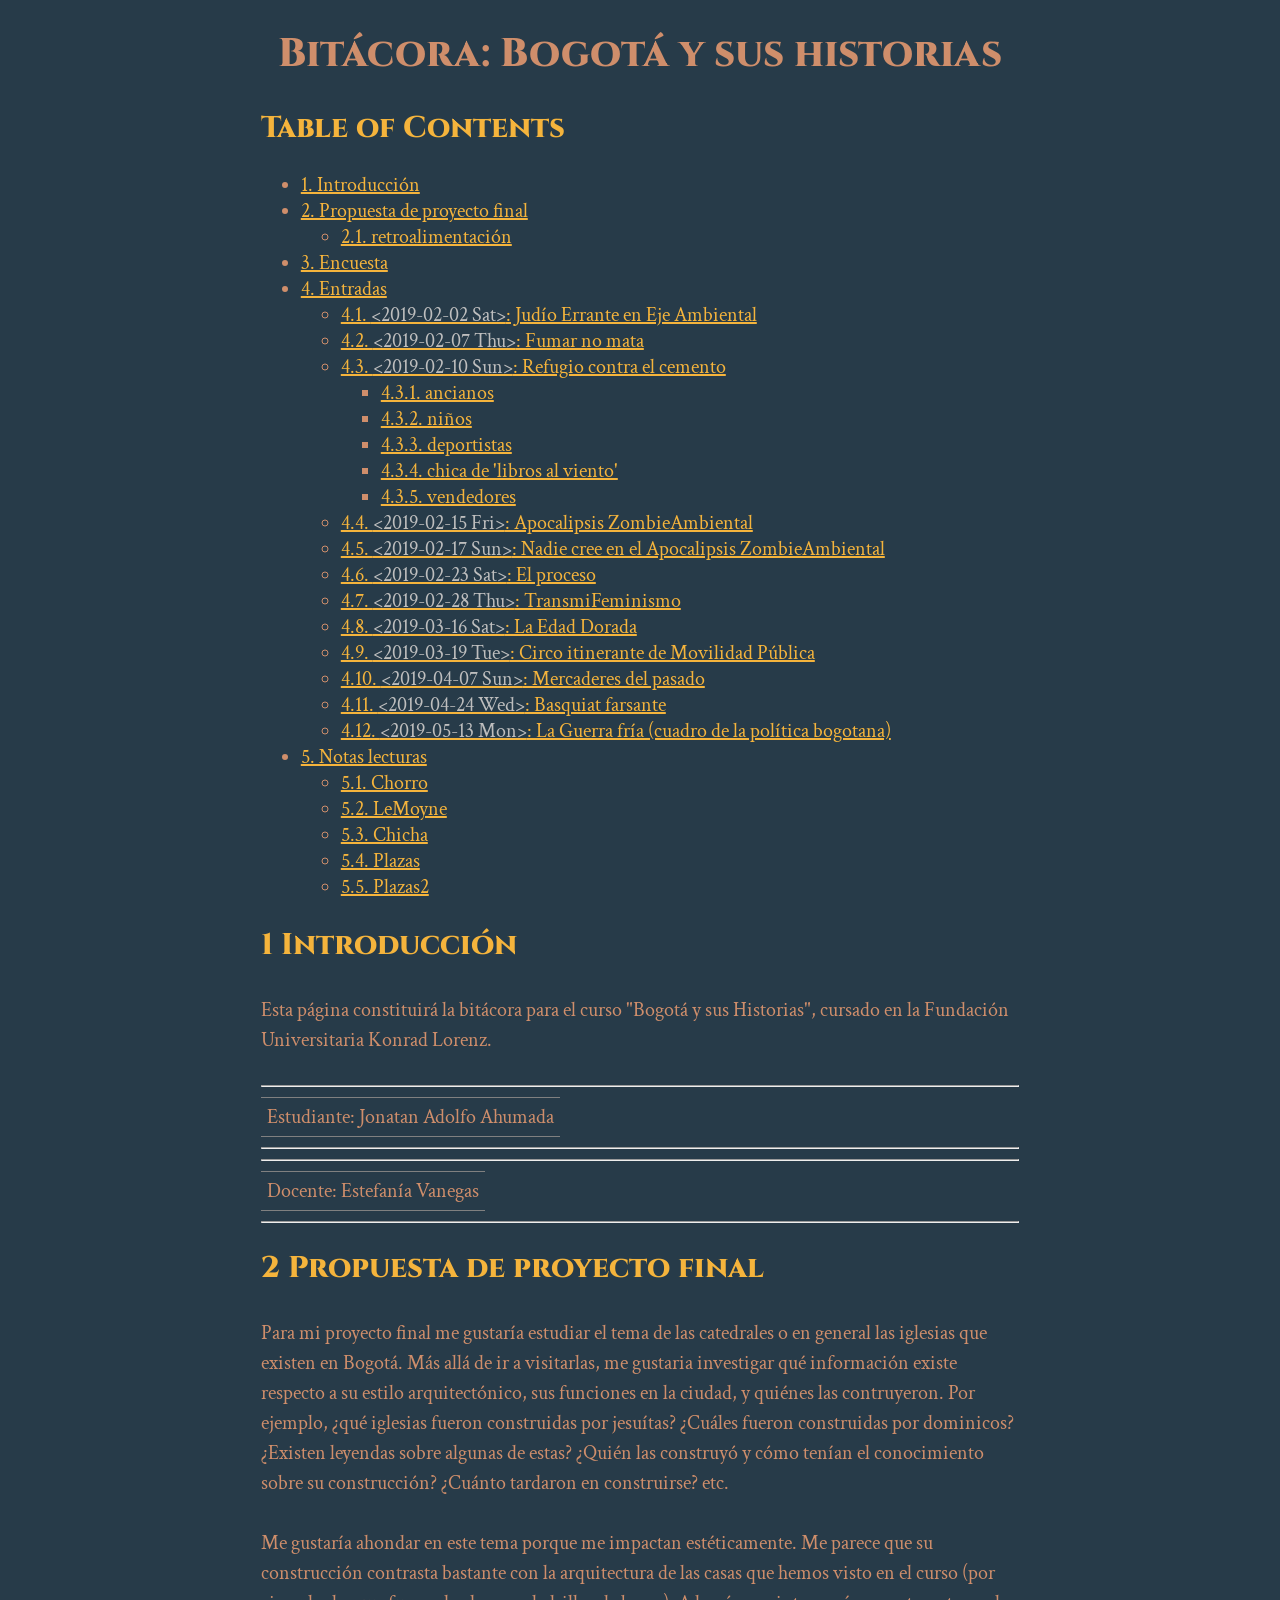
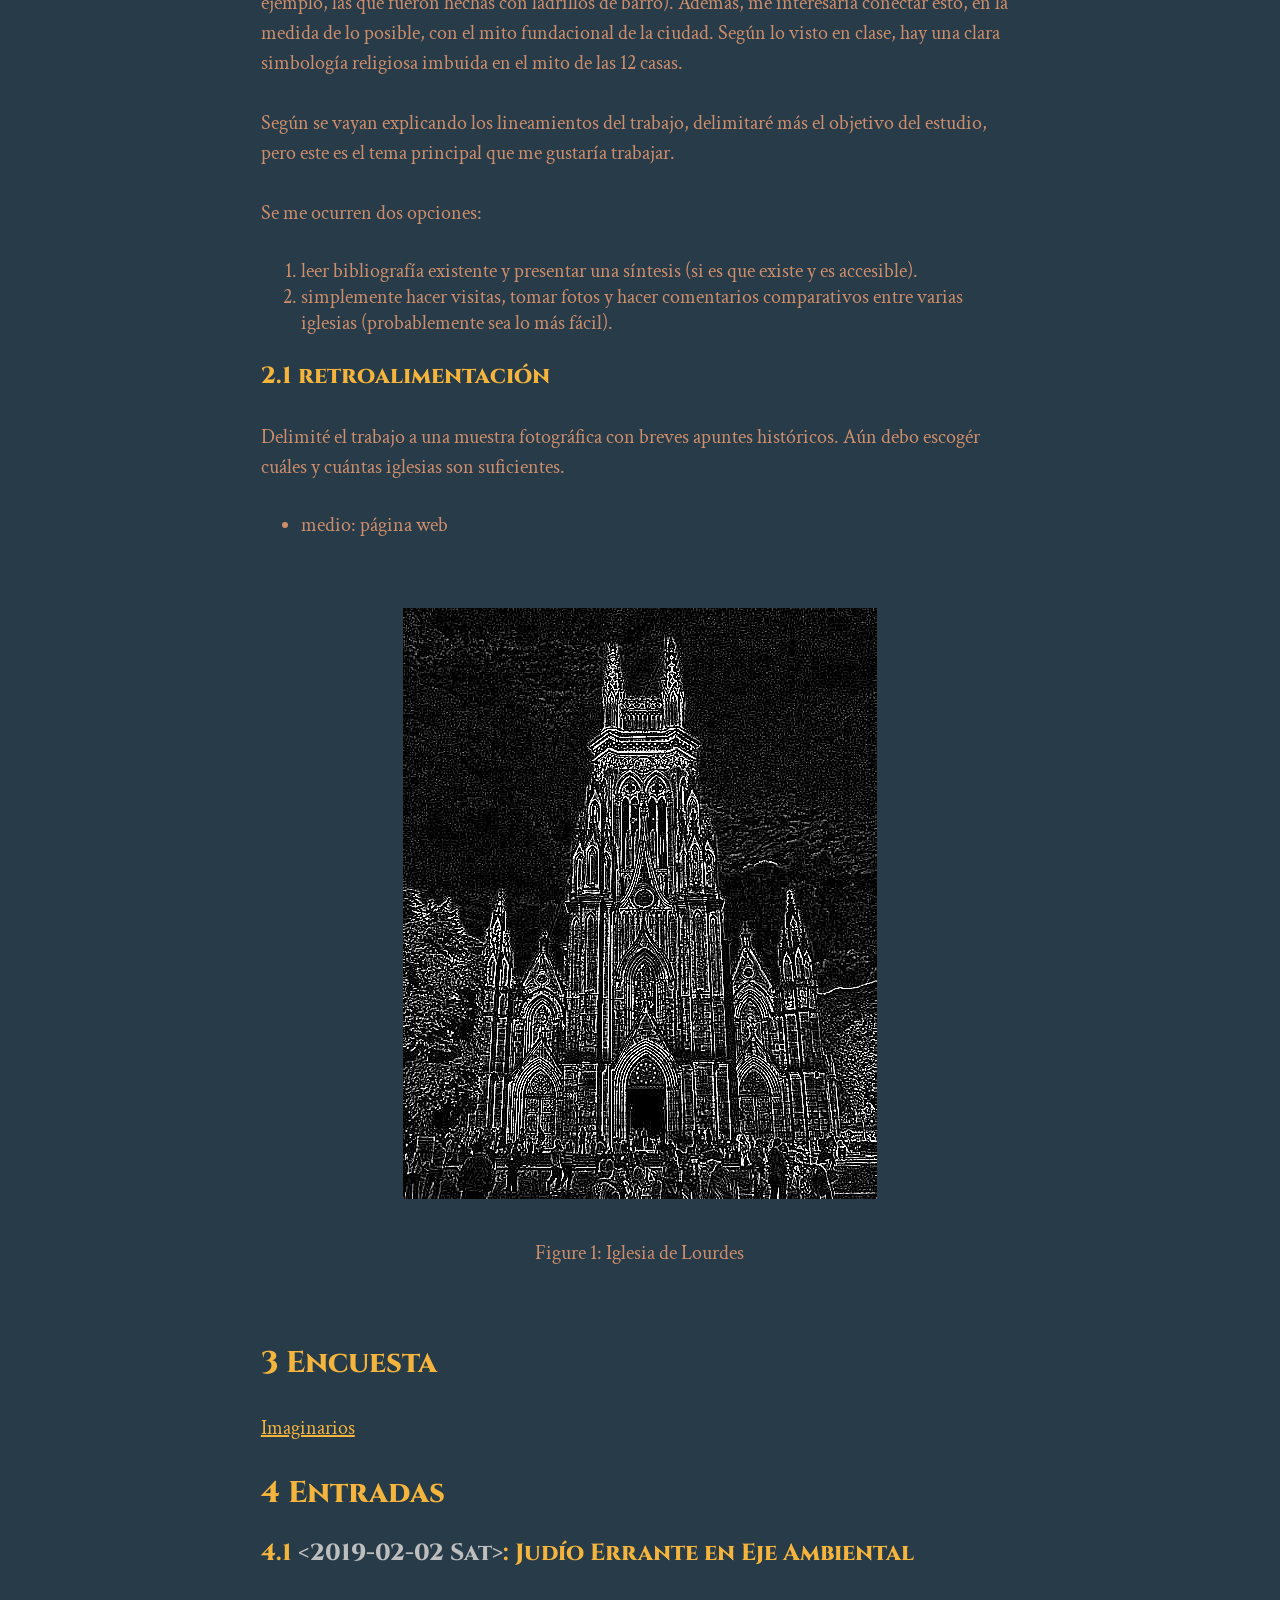
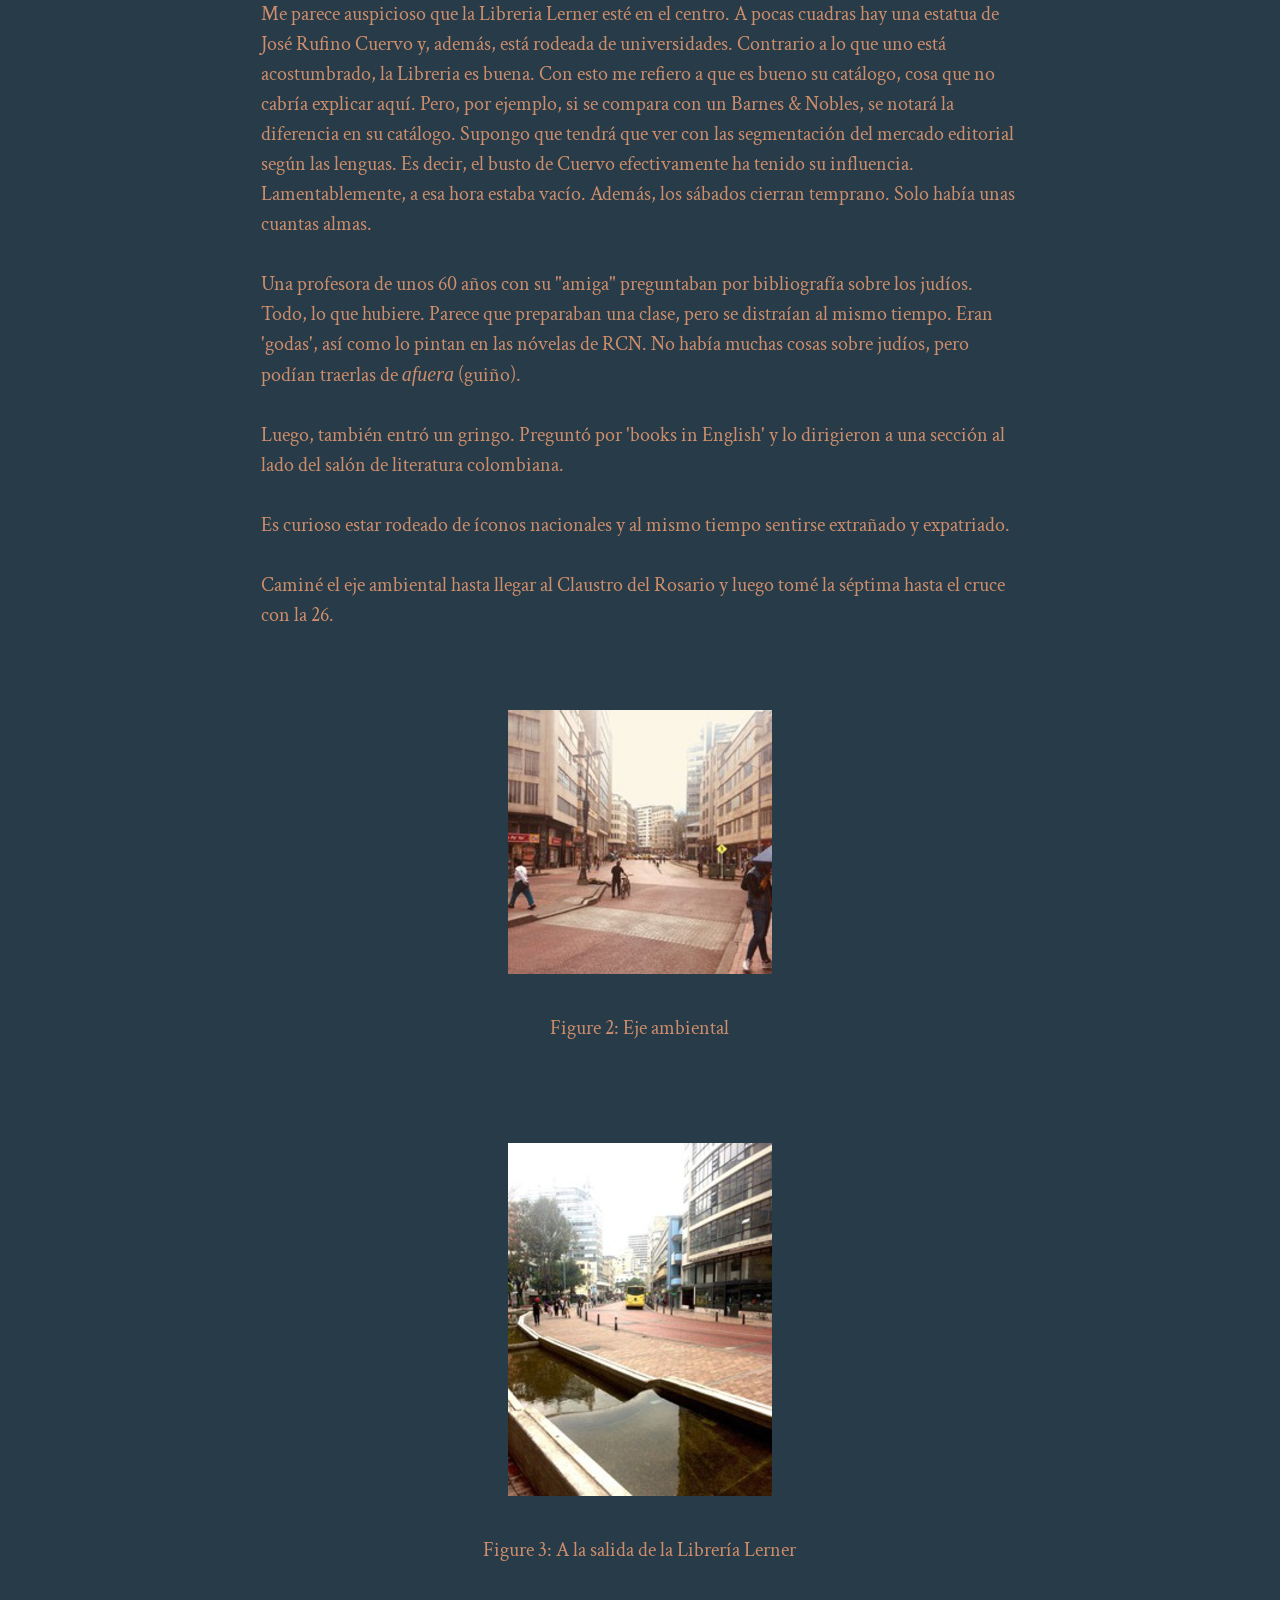
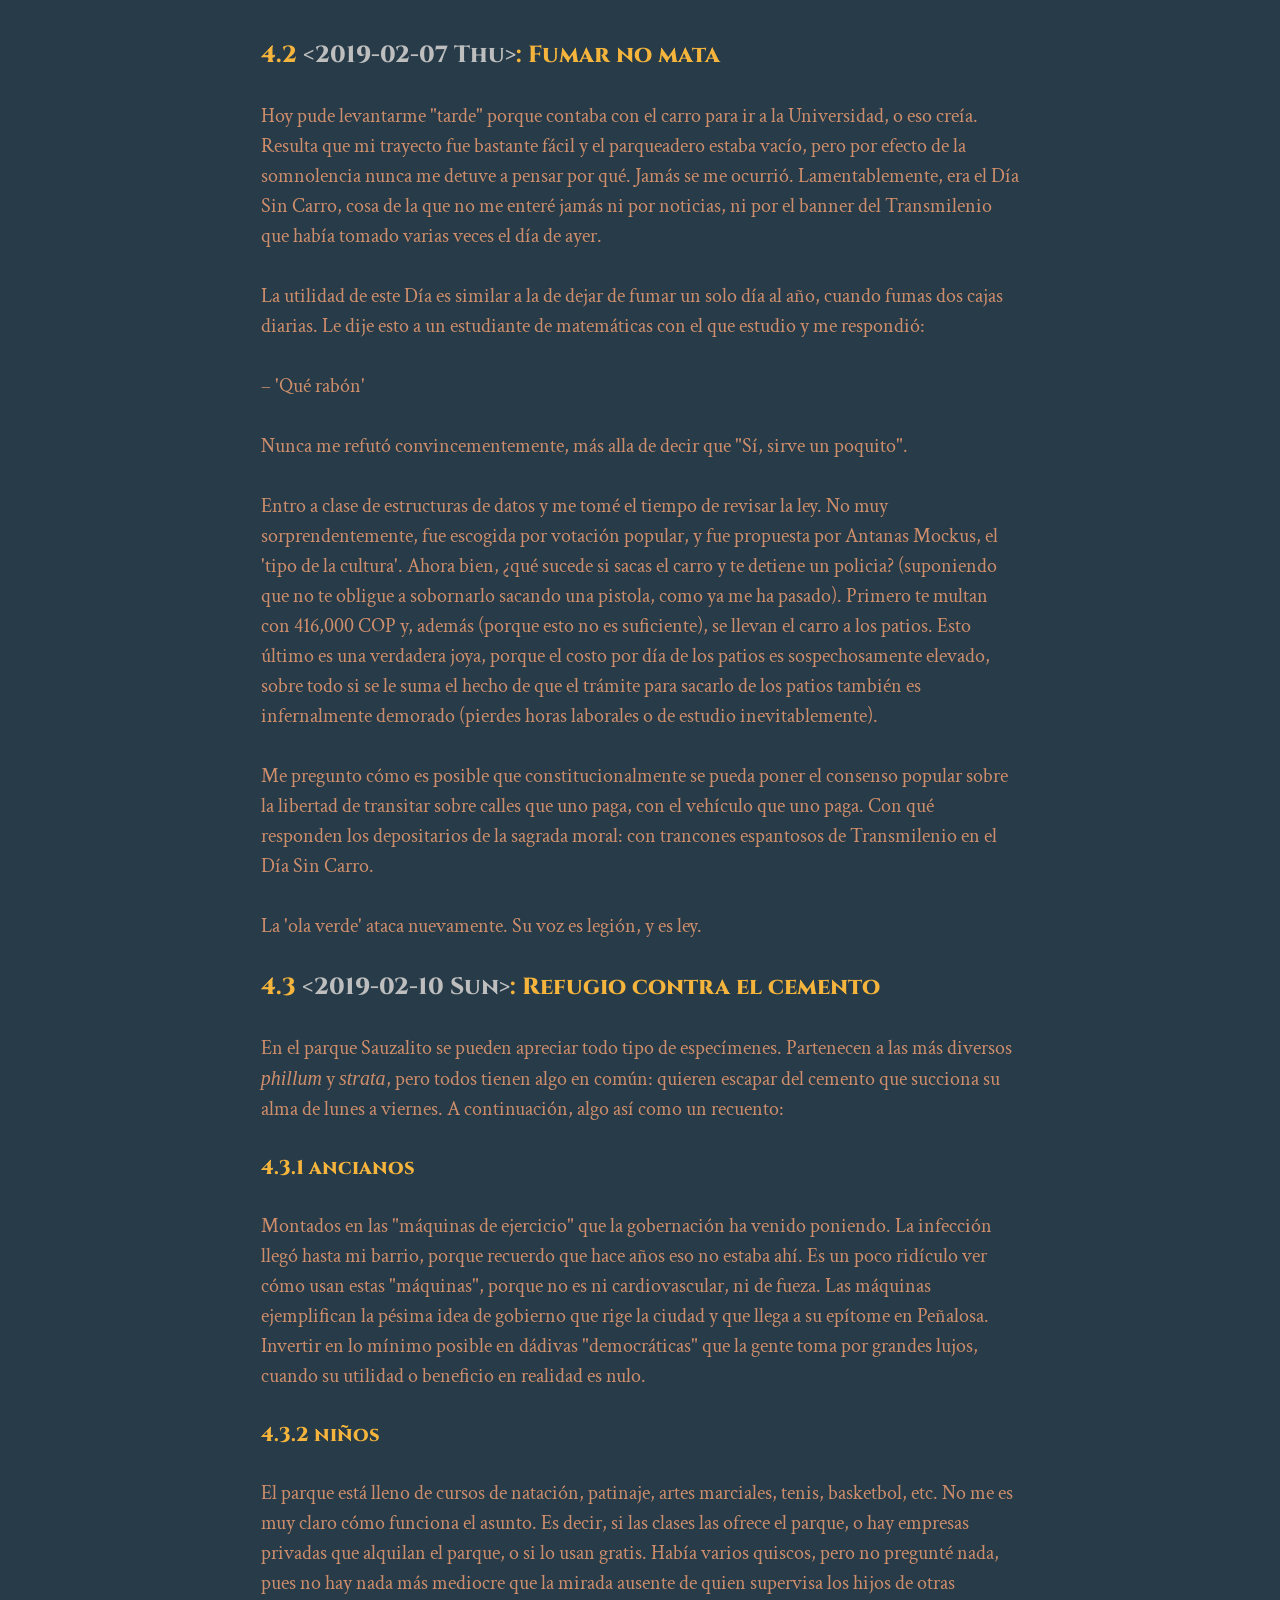
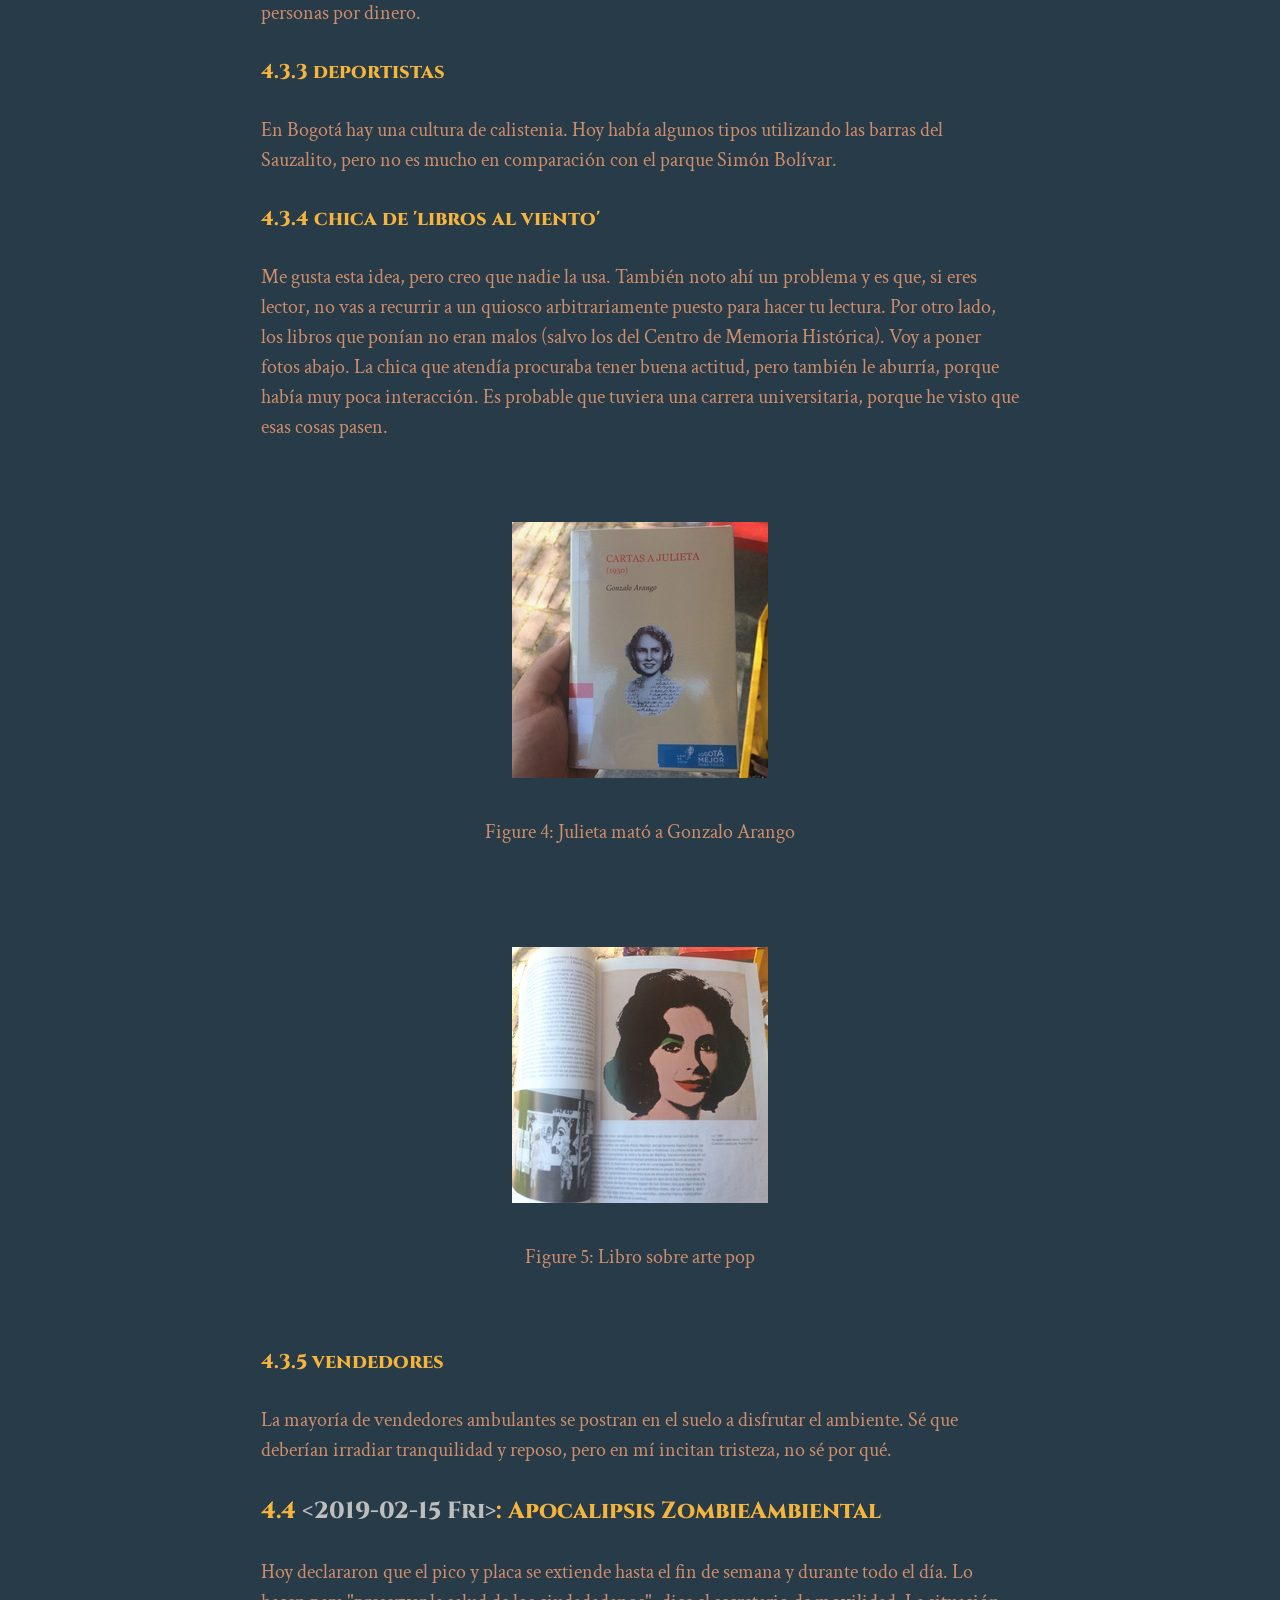
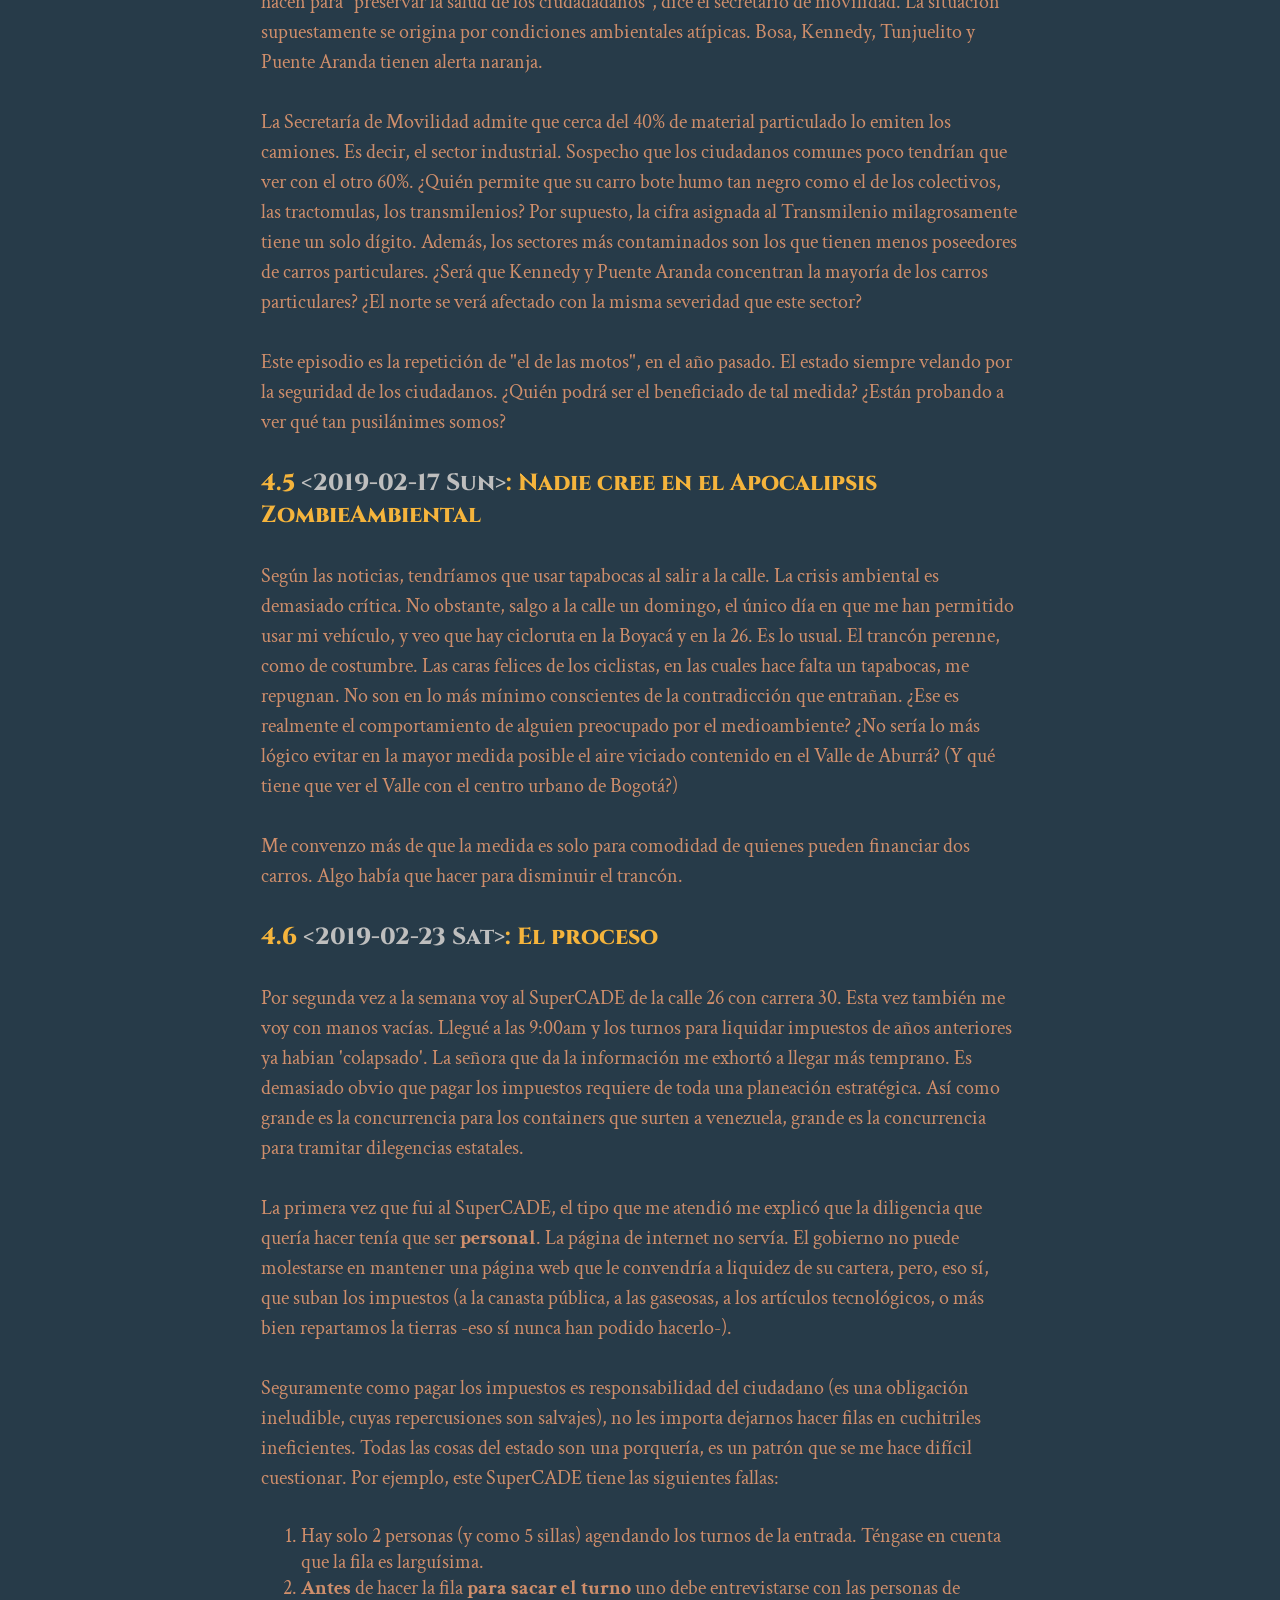
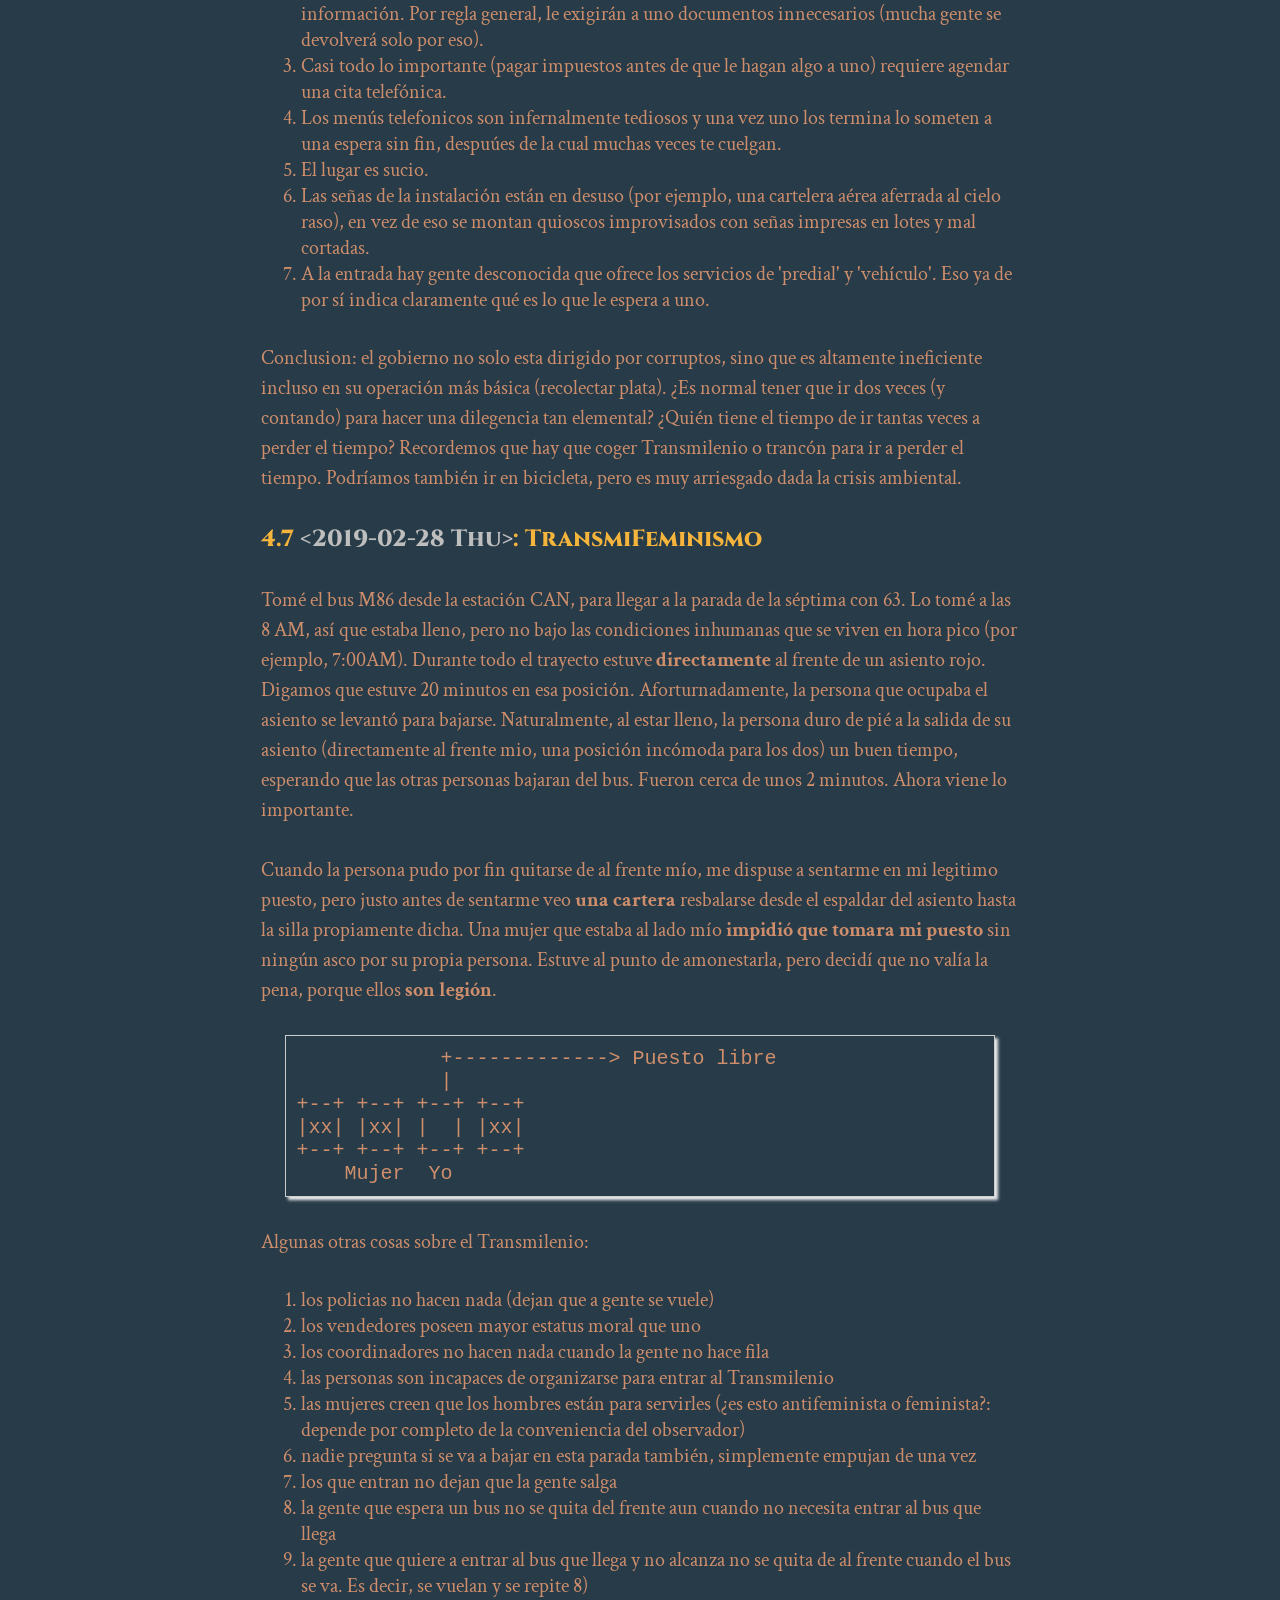
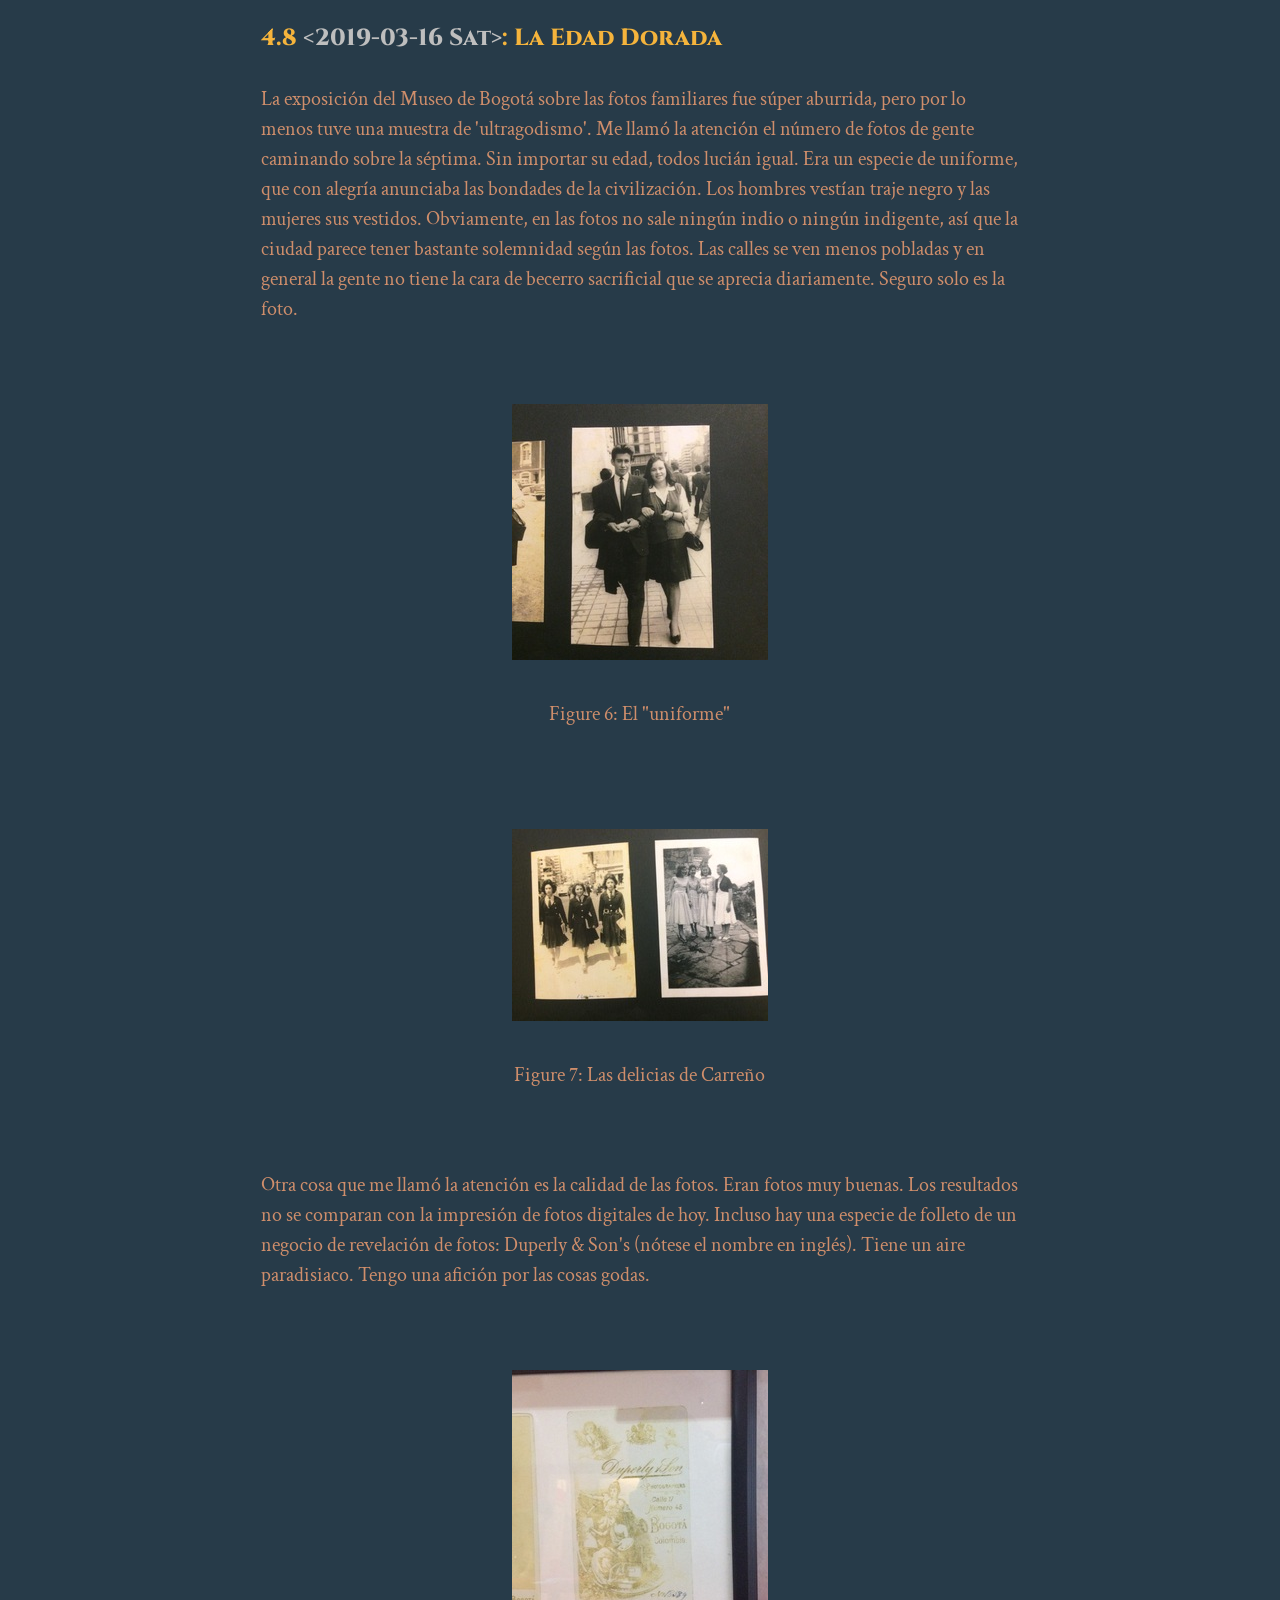
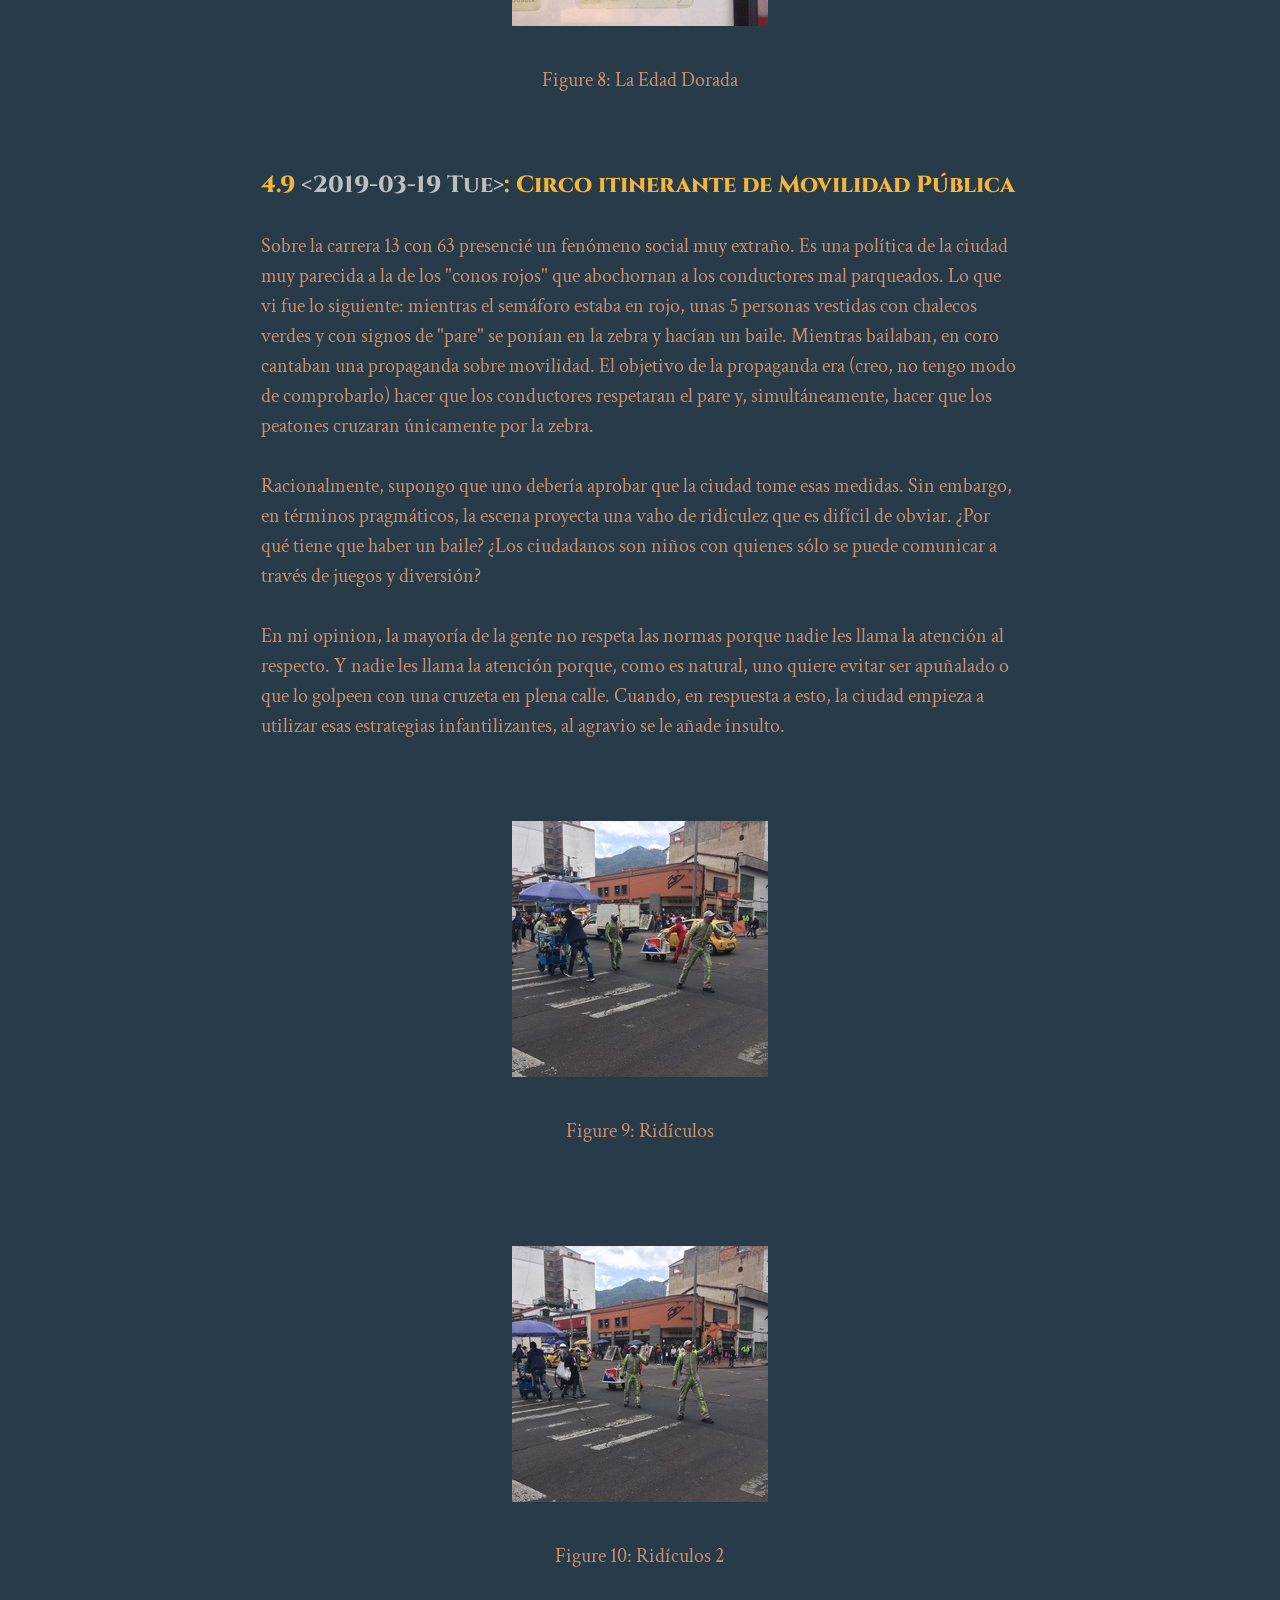
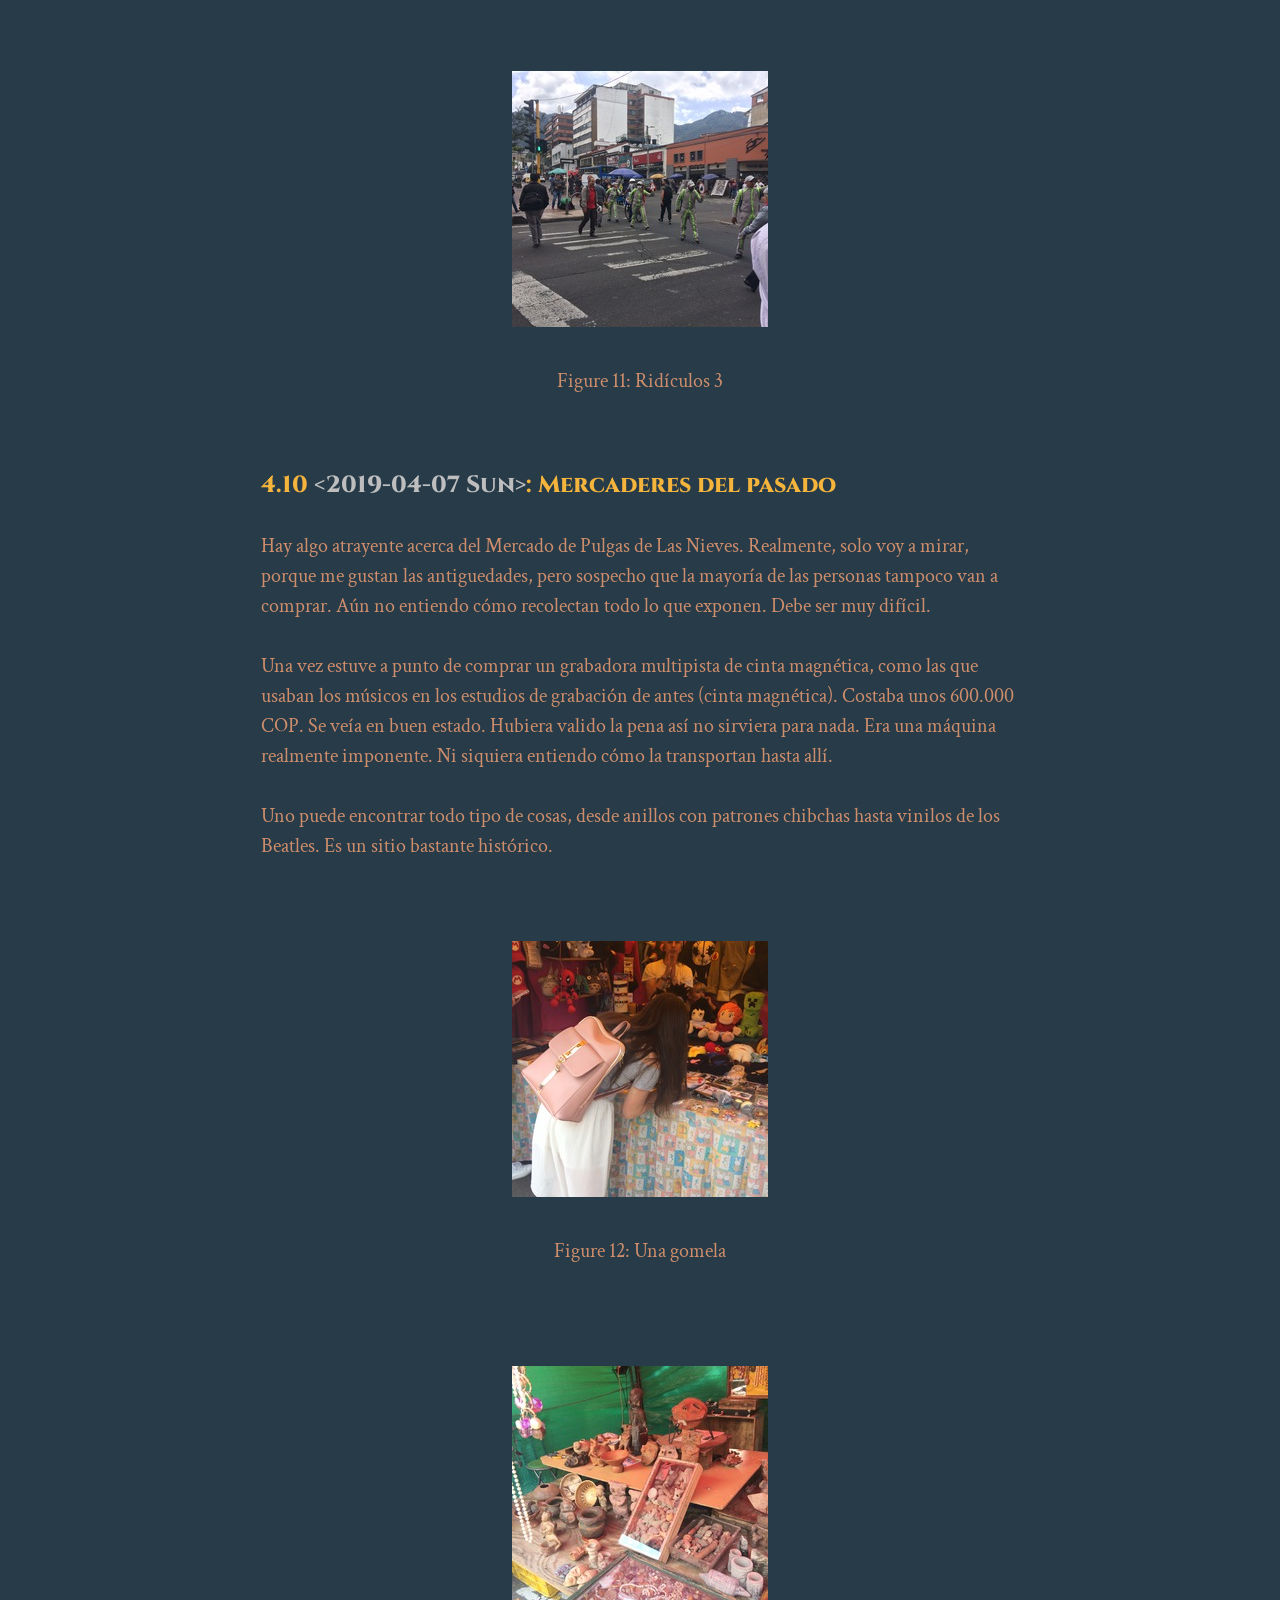
==== commit c32b5ccc: "creo que último post" ====
--- a/index.html
+++ b/index.html
@@ -4,7 +4,7 @@
 <html xmlns="http://www.w3.org/1999/xhtml" lang="en" xml:lang="en">
 <head>
 <title>Bitácora: Bogotá y sus historias</title>
-<!-- 2019-05-01 Wed 18:38 -->
+<!-- 2019-05-13 Mon 22:20 -->
 <meta  http-equiv="Content-Type" content="text/html;charset=utf-8" />
 <meta  name="generator" content="Org-mode" />
 <meta  name="author" content="Jonatan A. Ahumada Fernández" />
@@ -172,6 +172,7 @@
 <li><a href="#sec-4-9">4.9. <span class="timestamp-wrapper"><span class="timestamp">&lt;2019-03-19 Tue&gt;</span></span>: Circo itinerante de Movilidad Pública</a></li>
 <li><a href="#sec-4-10">4.10. <span class="timestamp-wrapper"><span class="timestamp">&lt;2019-04-07 Sun&gt;</span></span>: Mercaderes del pasado</a></li>
 <li><a href="#sec-4-11">4.11. <span class="timestamp-wrapper"><span class="timestamp">&lt;2019-04-24 Wed&gt;</span></span>: Basquiat farsante</a></li>
+<li><a href="#sec-4-12">4.12. <span class="timestamp-wrapper"><span class="timestamp">&lt;2019-05-13 Mon&gt;</span></span>: La Guerra fría (cuadro de la política bogotana)</a></li>
 </ul>
 </li>
 <li><a href="#sec-5">5. Notas lecturas</a>
@@ -821,7 +822,7 @@
 </p>
 
 <p>
-Otra nivel es la pobreza cultural, que nace de la 
+Otro nivel es la pobreza cultural, que nace de la 
 pobreza económica. Un DaVinci solo florece bajo el
 cuidado de un Medici. Realmente a nadie le gusta pagar
 por nada, y mucho menos por el "arte" (digamos que es
@@ -847,9 +848,52 @@
 </div>
 </div>
 </div>
-</div>
-
-
+
+
+
+<div id="outline-container-sec-4-12" class="outline-3">
+<h3 id="sec-4-12"><span class="section-number-3">4.12</span> <span class="timestamp-wrapper"><span class="timestamp">&lt;2019-05-13 Mon&gt;</span></span>: La Guerra fría (cuadro de la política bogotana)</h3>
+<div class="outline-text-3" id="text-4-12">
+<p>
+La semana pasada me robaron el IPhone dentro de la
+Universidad. Le dije a un tipo de matemáticas lo que 
+me había pasado y me respondió "eso es el karma, perro". 
+Ya yo sabía por qué lo decía, pero igual le pregunté por qué 
+me decía eso: tener IPhone es una ofensa a su persona.
+Eso es vivir en Bogotá. 
+</p>
+
+<p>
+Cualquier acontecimiento inevitablemente es analizado, en última
+instancia, bajo el 
+espectro Petrismo - Uribismo, dentro 
+del cual yo caigo dentro del último, <i>por tener IPhone</i>.
+Creo que todas las categorías analizadas hasta el momento 
+son compatibles con esta tesis: culto/popular, colonia/ciudad,
+ robapuestos de Transmilenio/ gente que tiene ceder el puesto,
+graffiti/arte, sostenibilidad/materialidad, etc.
+</p>
+
+<p>
+Un caso de estudio más preciso es el drama de los colados en
+Transmilenio. Siempre habrá quien arguya que los colados son una
+condición natural inevitable: es la voz de la Historia que evidencia
+la injusticia sistémica. Una proposición con la 
+que podría estar de acuerdo, <b>solo si jamás hubiera visto 
+la sonrisa idiota de la gente que se cuela</b>. Es como que 
+te roben el IPhone, un chiste <i>light</i>. Pretendamos que nada 
+pasa, guardémoslo todo para la próxima marcha.  
+</p>
+
+
+<div class="figure">
+<p><img src="./img/tn/coladosTN2.jpg" alt="coladosTN2.jpg" /> 
+</p>
+<p><span class="figure-number">Figure 17:</span> Los colados, esos buenos samaritanos, se cagan de la risa en minifalda</p>
+</div>
+</div>
+</div>
+</div>
 
 
 <div id="outline-container-sec-5" class="outline-2">
@@ -875,7 +919,7 @@
 <div id="postamble" class="status">
 <p class="date">Date: 2019-1</p>
 <p class="author">Author: Jonatan A. Ahumada Fernández</p>
-<p class="date">Created: 2019-05-01 Wed 18:38</p>
+<p class="date">Created: 2019-05-13 Mon 22:20</p>
 <p class="creator"><a href="http://www.gnu.org/software/emacs/">Emacs</a> 25.3.50.1 (<a href="http://orgmode.org">Org</a> mode 8.2.10)</p>
 <p class="validation"><a href="http://validator.w3.org/check?uri=referer">Validate</a></p>
 </div>
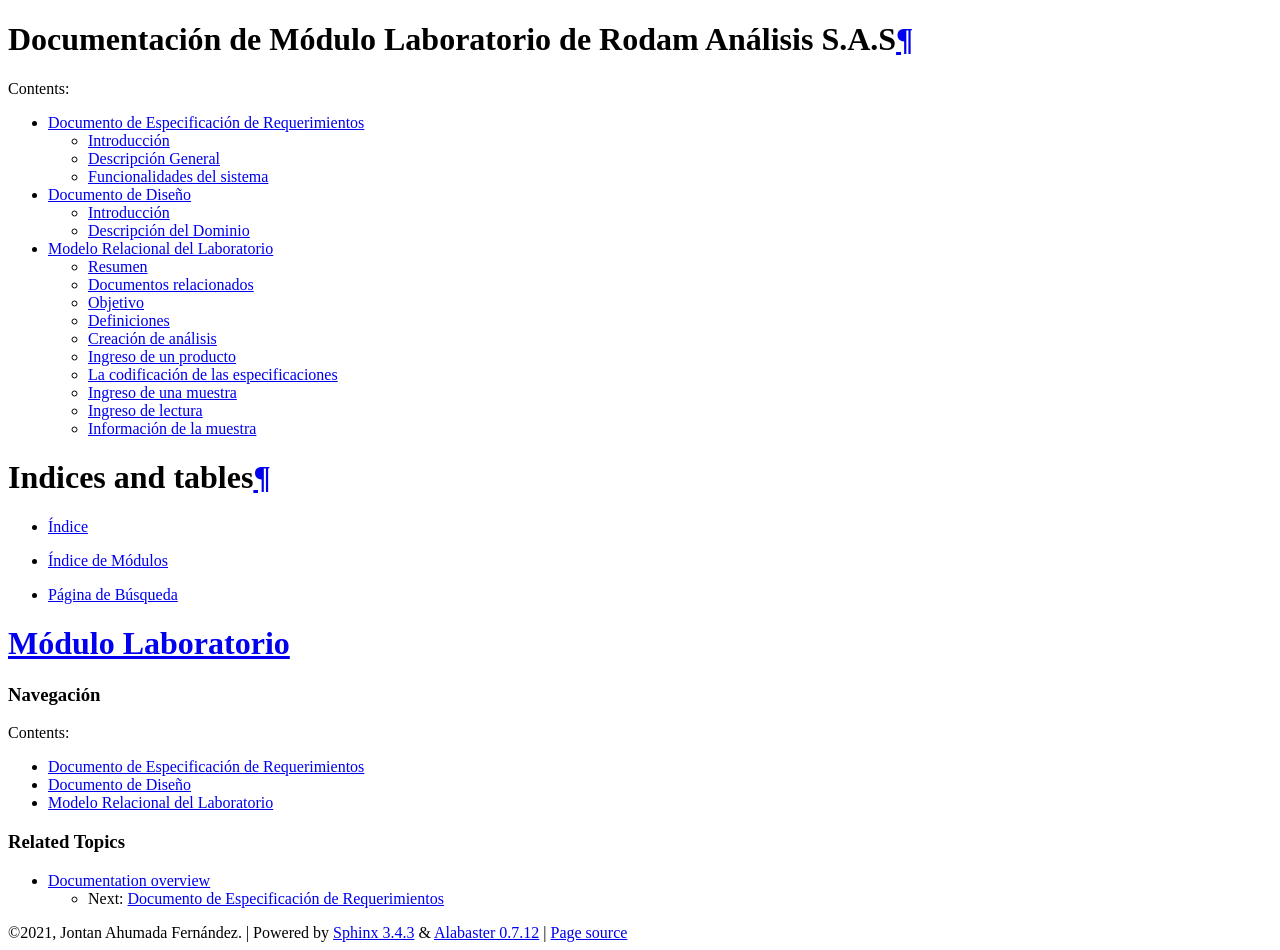
==== commit b6b9294d: "subí documentación de rodam" ====
--- a/index.html
+++ b/index.html
@@ -1,927 +1,146 @@
-<?xml version="1.0" encoding="utf-8"?>
-<!DOCTYPE html PUBLIC "-//W3C//DTD XHTML 1.0 Strict//EN"
-"http://www.w3.org/TR/xhtml1/DTD/xhtml1-strict.dtd">
-<html xmlns="http://www.w3.org/1999/xhtml" lang="en" xml:lang="en">
-<head>
-<title>Bitácora: Bogotá y sus historias</title>
-<!-- 2019-05-13 Mon 22:20 -->
-<meta  http-equiv="Content-Type" content="text/html;charset=utf-8" />
-<meta  name="generator" content="Org-mode" />
-<meta  name="author" content="Jonatan A. Ahumada Fernández" />
-<style type="text/css">
- <!--/*--><![CDATA[/*><!--*/
-  .title  { text-align: center; }
-  .todo   { font-family: monospace; color: red; }
-  .done   { color: green; }
-  .tag    { background-color: #eee; font-family: monospace;
-            padding: 2px; font-size: 80%; font-weight: normal; }
-  .timestamp { color: #bebebe; }
-  .timestamp-kwd { color: #5f9ea0; }
-  .right  { margin-left: auto; margin-right: 0px;  text-align: right; }
-  .left   { margin-left: 0px;  margin-right: auto; text-align: left; }
-  .center { margin-left: auto; margin-right: auto; text-align: center; }
-  .underline { text-decoration: underline; }
-  #postamble p, #preamble p { font-size: 90%; margin: .2em; }
-  p.verse { margin-left: 3%; }
-  pre {
-    border: 1px solid #ccc;
-    box-shadow: 3px 3px 3px #eee;
-    padding: 8pt;
-    font-family: monospace;
-    overflow: auto;
-    margin: 1.2em;
-  }
-  pre.src {
-    position: relative;
-    overflow: visible;
-    padding-top: 1.2em;
-  }
-  pre.src:before {
-    display: none;
-    position: absolute;
-    background-color: white;
-    top: -10px;
-    right: 10px;
-    padding: 3px;
-    border: 1px solid black;
-  }
-  pre.src:hover:before { display: inline;}
-  pre.src-sh:before    { content: 'sh'; }
-  pre.src-bash:before  { content: 'sh'; }
-  pre.src-emacs-lisp:before { content: 'Emacs Lisp'; }
-  pre.src-R:before     { content: 'R'; }
-  pre.src-perl:before  { content: 'Perl'; }
-  pre.src-java:before  { content: 'Java'; }
-  pre.src-sql:before   { content: 'SQL'; }
 
-  table { border-collapse:collapse; }
-  caption.t-above { caption-side: top; }
-  caption.t-bottom { caption-side: bottom; }
-  td, th { vertical-align:top;  }
-  th.right  { text-align: center;  }
-  th.left   { text-align: center;   }
-  th.center { text-align: center; }
-  td.right  { text-align: right;  }
-  td.left   { text-align: left;   }
-  td.center { text-align: center; }
-  dt { font-weight: bold; }
-  .footpara:nth-child(2) { display: inline; }
-  .footpara { display: block; }
-  .footdef  { margin-bottom: 1em; }
-  .figure { padding: 1em; }
-  .figure p { text-align: center; }
-  .inlinetask {
-    padding: 10px;
-    border: 2px solid gray;
-    margin: 10px;
-    background: #ffffcc;
-  }
-  #org-div-home-and-up
-   { text-align: right; font-size: 70%; white-space: nowrap; }
-  textarea { overflow-x: auto; }
-  .linenr { font-size: smaller }
-  .code-highlighted { background-color: #ffff00; }
-  .org-info-js_info-navigation { border-style: none; }
-  #org-info-js_console-label
-    { font-size: 10px; font-weight: bold; white-space: nowrap; }
-  .org-info-js_search-highlight
-    { background-color: #ffff00; color: #000000; font-weight: bold; }
-  /*]]>*/-->
-</style>
-<link rel="stylesheet" type="text/css" href="clean-blog.css" />
-<link href="https://fonts.googleapis.com/css?family=Cinzel|Crimson+Text" rel="stylesheet">
-<script type="text/javascript">
-/*
-@licstart  The following is the entire license notice for the
-JavaScript code in this tag.
+<!DOCTYPE html>
 
-Copyright (C) 2012-2013 Free Software Foundation, Inc.
+<html lang="es">
+  <head>
+    <meta charset="utf-8" />
+    <meta name="viewport" content="width=device-width, initial-scale=1.0" />
+    <title>Documentación de Módulo Laboratorio de Rodam Análisis S.A.S &#8212; documentación de Módulo Laboratorio - 0.0</title>
+    <link rel="stylesheet" href="_static/pygments.css" type="text/css" />
+    <link rel="stylesheet" href="_static/alabaster.css" type="text/css" />
+    <script id="documentation_options" data-url_root="./" src="_static/documentation_options.js"></script>
+    <script src="_static/jquery.js"></script>
+    <script src="_static/underscore.js"></script>
+    <script src="_static/doctools.js"></script>
+    <script src="_static/translations.js"></script>
+    <link rel="index" title="Índice" href="genindex.html" />
+    <link rel="search" title="Búsqueda" href="search.html" />
+    <link rel="next" title="Documento de Especificación de Requerimientos" href="espec_req/srs.html" />
+   
+  <link rel="stylesheet" href="_static/custom.css" type="text/css" />
+  
+  
+  <meta name="viewport" content="width=device-width, initial-scale=0.9, maximum-scale=0.9" />
 
-The JavaScript code in this tag is free software: you can
-redistribute it and/or modify it under the terms of the GNU
-General Public License (GNU GPL) as published by the Free Software
-Foundation, either version 3 of the License, or (at your option)
-any later version.  The code is distributed WITHOUT ANY WARRANTY;
-without even the implied warranty of MERCHANTABILITY or FITNESS
-FOR A PARTICULAR PURPOSE.  See the GNU GPL for more details.
+  </head><body>
+  
 
-As additional permission under GNU GPL version 3 section 7, you
-may distribute non-source (e.g., minimized or compacted) forms of
-that code without the copy of the GNU GPL normally required by
-section 4, provided you include this license notice and a URL
-through which recipients can access the Corresponding Source.
+    <div class="document">
+      <div class="documentwrapper">
+        <div class="bodywrapper">
+          
 
-
-@licend  The above is the entire license notice
-for the JavaScript code in this tag.
-*/
-<!--/*--><![CDATA[/*><!--*/
- function CodeHighlightOn(elem, id)
- {
-   var target = document.getElementById(id);
-   if(null != target) {
-     elem.cacheClassElem = elem.className;
-     elem.cacheClassTarget = target.className;
-     target.className = "code-highlighted";
-     elem.className   = "code-highlighted";
-   }
- }
- function CodeHighlightOff(elem, id)
- {
-   var target = document.getElementById(id);
-   if(elem.cacheClassElem)
-     elem.className = elem.cacheClassElem;
-   if(elem.cacheClassTarget)
-     target.className = elem.cacheClassTarget;
- }
-/*]]>*///-->
-</script>
-</head>
-<body>
-<div id="content">
-<h1 class="title">Bitácora: Bogotá y sus historias</h1>
-<div id="table-of-contents">
-<h2>Table of Contents</h2>
-<div id="text-table-of-contents">
+          <div class="body" role="main">
+            
+  <div class="section" id="documentacion-de-modulo-laboratorio-de-rodam-analisis-s-a-s">
+<h1>Documentación de Módulo Laboratorio de Rodam Análisis S.A.S<a class="headerlink" href="#documentacion-de-modulo-laboratorio-de-rodam-analisis-s-a-s" title="Enlazar permanentemente con este título">¶</a></h1>
+<div class="toctree-wrapper compound">
+<p class="caption"><span class="caption-text">Contents:</span></p>
 <ul>
-<li><a href="#sec-1">1. Introducción</a></li>
-<li><a href="#sec-2">2. Propuesta de proyecto final</a>
-<ul>
-<li><a href="#sec-2-1">2.1. retroalimentación</a></li>
+<li class="toctree-l1"><a class="reference internal" href="espec_req/srs.html">Documento de Especificación de Requerimientos</a><ul>
+<li class="toctree-l2"><a class="reference internal" href="espec_req/srs.html#introduccion">Introducción</a></li>
+<li class="toctree-l2"><a class="reference internal" href="espec_req/srs.html#descripcion-general">Descripción General</a></li>
+<li class="toctree-l2"><a class="reference internal" href="espec_req/srs.html#funcionalidades-del-sistema">Funcionalidades del sistema</a></li>
 </ul>
 </li>
-<li><a href="#sec-3">3. Encuesta</a></li>
-<li><a href="#sec-4">4. Entradas</a>
-<ul>
-<li><a href="#sec-4-1">4.1. <span class="timestamp-wrapper"><span class="timestamp">&lt;2019-02-02 Sat&gt;</span></span>: Judío Errante en Eje Ambiental</a></li>
-<li><a href="#sec-4-2">4.2. <span class="timestamp-wrapper"><span class="timestamp">&lt;2019-02-07 Thu&gt;</span></span>: Fumar no mata</a></li>
-<li><a href="#sec-4-3">4.3. <span class="timestamp-wrapper"><span class="timestamp">&lt;2019-02-10 Sun&gt;</span></span>: Refugio contra el cemento</a>
-<ul>
-<li><a href="#sec-4-3-1">4.3.1. ancianos</a></li>
-<li><a href="#sec-4-3-2">4.3.2. niños</a></li>
-<li><a href="#sec-4-3-3">4.3.3. deportistas</a></li>
-<li><a href="#sec-4-3-4">4.3.4. chica de 'libros al viento'</a></li>
-<li><a href="#sec-4-3-5">4.3.5. vendedores</a></li>
+<li class="toctree-l1"><a class="reference internal" href="espec_req/SDD.html">Documento de Diseño</a><ul>
+<li class="toctree-l2"><a class="reference internal" href="espec_req/SDD.html#introduccion">Introducción</a></li>
+<li class="toctree-l2"><a class="reference internal" href="espec_req/SDD.html#descripcion-del-dominio">Descripción del Dominio</a></li>
 </ul>
 </li>
-<li><a href="#sec-4-4">4.4. <span class="timestamp-wrapper"><span class="timestamp">&lt;2019-02-15 Fri&gt;</span></span>: Apocalipsis ZombieAmbiental</a></li>
-<li><a href="#sec-4-5">4.5. <span class="timestamp-wrapper"><span class="timestamp">&lt;2019-02-17 Sun&gt;</span></span>: Nadie cree en el Apocalipsis ZombieAmbiental</a></li>
-<li><a href="#sec-4-6">4.6. <span class="timestamp-wrapper"><span class="timestamp">&lt;2019-02-23 Sat&gt;</span></span>: El proceso</a></li>
-<li><a href="#sec-4-7">4.7. <span class="timestamp-wrapper"><span class="timestamp">&lt;2019-02-28 Thu&gt;</span></span>: TransmiFeminismo</a></li>
-<li><a href="#sec-4-8">4.8. <span class="timestamp-wrapper"><span class="timestamp">&lt;2019-03-16 Sat&gt;</span></span>: La Edad Dorada</a></li>
-<li><a href="#sec-4-9">4.9. <span class="timestamp-wrapper"><span class="timestamp">&lt;2019-03-19 Tue&gt;</span></span>: Circo itinerante de Movilidad Pública</a></li>
-<li><a href="#sec-4-10">4.10. <span class="timestamp-wrapper"><span class="timestamp">&lt;2019-04-07 Sun&gt;</span></span>: Mercaderes del pasado</a></li>
-<li><a href="#sec-4-11">4.11. <span class="timestamp-wrapper"><span class="timestamp">&lt;2019-04-24 Wed&gt;</span></span>: Basquiat farsante</a></li>
-<li><a href="#sec-4-12">4.12. <span class="timestamp-wrapper"><span class="timestamp">&lt;2019-05-13 Mon&gt;</span></span>: La Guerra fría (cuadro de la política bogotana)</a></li>
-</ul>
-</li>
-<li><a href="#sec-5">5. Notas lecturas</a>
-<ul>
-<li><a href="#sec-5-1">5.1. Chorro</a></li>
-<li><a href="#sec-5-2">5.2. LeMoyne</a></li>
-<li><a href="#sec-5-3">5.3. Chicha</a></li>
-<li><a href="#sec-5-4">5.4. Plazas</a></li>
-<li><a href="#sec-5-5">5.5. Plazas2</a></li>
+<li class="toctree-l1"><a class="reference internal" href="espec_req/laboratorio_aceptacion1.html">Modelo Relacional del Laboratorio</a><ul>
+<li class="toctree-l2"><a class="reference internal" href="espec_req/laboratorio_aceptacion1.html#resumen">Resumen</a></li>
+<li class="toctree-l2"><a class="reference internal" href="espec_req/laboratorio_aceptacion1.html#documentos-relacionados">Documentos relacionados</a></li>
+<li class="toctree-l2"><a class="reference internal" href="espec_req/laboratorio_aceptacion1.html#objetivo">Objetivo</a></li>
+<li class="toctree-l2"><a class="reference internal" href="espec_req/laboratorio_aceptacion1.html#definiciones">Definiciones</a></li>
+<li class="toctree-l2"><a class="reference internal" href="espec_req/laboratorio_aceptacion1.html#creacion-de-analisis">Creación de análisis</a></li>
+<li class="toctree-l2"><a class="reference internal" href="espec_req/laboratorio_aceptacion1.html#ingreso-de-un-producto">Ingreso de un producto</a></li>
+<li class="toctree-l2"><a class="reference internal" href="espec_req/laboratorio_aceptacion1.html#la-codificacion-de-las-especificaciones">La codificación de las especificaciones</a></li>
+<li class="toctree-l2"><a class="reference internal" href="espec_req/laboratorio_aceptacion1.html#ingreso-de-una-muestra">Ingreso de una muestra</a></li>
+<li class="toctree-l2"><a class="reference internal" href="espec_req/laboratorio_aceptacion1.html#ingreso-de-lectura">Ingreso de lectura</a></li>
+<li class="toctree-l2"><a class="reference internal" href="espec_req/laboratorio_aceptacion1.html#informacion-de-la-muestra">Información de la muestra</a></li>
 </ul>
 </li>
 </ul>
 </div>
 </div>
-
-<div id="outline-container-sec-1" class="outline-2">
-<h2 id="sec-1"><span class="section-number-2">1</span> Introducción</h2>
-<div class="outline-text-2" id="text-1">
-<p>
-Esta página constituirá la bitácora para el curso "Bogotá y sus Historias", cursado en la Fundación Universitaria Konrad Lorenz.
-</p>
-
-<hr  />
-<table border="2" cellspacing="0" cellpadding="6" rules="groups" frame="hsides">
-
-
-<colgroup>
-<col  class="left" />
-</colgroup>
-<tbody>
-<tr>
-<td class="left">Estudiante: Jonatan Adolfo Ahumada</td>
-</tr>
-</tbody>
-</table>
-<hr  />
-<hr  />
-<table border="2" cellspacing="0" cellpadding="6" rules="groups" frame="hsides">
-
-
-<colgroup>
-<col  class="left" />
-</colgroup>
-<tbody>
-<tr>
-<td class="left">Docente: Estefanía Vanegas</td>
-</tr>
-</tbody>
-</table>
-<hr  />
-</div>
-</div>
-
-<div id="outline-container-sec-2" class="outline-2">
-<h2 id="sec-2"><span class="section-number-2">2</span> Propuesta de proyecto final</h2>
-<div class="outline-text-2" id="text-2">
-<p>
-Para mi proyecto final me gustaría estudiar el tema de las catedrales o en general las iglesias que existen en Bogotá.
-Más allá de ir a visitarlas, me gustaria investigar qué información existe respecto a su estilo arquitectónico, sus funciones 
-en la ciudad, y quiénes las contruyeron. Por ejemplo, ¿qué iglesias fueron construidas por jesuítas? ¿Cuáles fueron construidas
-por dominicos? ¿Existen leyendas sobre algunas de estas? ¿Quién las construyó y cómo tenían el conocimiento sobre su construcción?
-¿Cuánto tardaron en construirse? etc.
-</p>
-
-<p>
-Me gustaría ahondar en este tema porque me impactan estéticamente. Me parece que su construcción contrasta 
-bastante con la arquitectura de las casas que hemos visto en el curso (por ejemplo, las que fueron hechas con ladrillos de barro).
-Además, me interesaría conectar esto, en la medida de lo posible, con el mito fundacional de la ciudad. Según lo visto en clase, 
-hay una clara simbología religiosa imbuida en el mito de las 12 casas.
-</p>
-
-<p>
-Según se vayan explicando los lineamientos del trabajo, delimitaré más el objetivo del estudio, pero este es el tema principal
-que me gustaría trabajar. 
-</p>
-
-<p>
-Se me ocurren dos opciones:
-</p>
-
-<ol class="org-ol">
-<li>leer bibliografía existente y presentar una síntesis (si es que existe y es accesible).
-</li>
-<li>simplemente hacer visitas, tomar fotos y hacer comentarios comparativos entre varias iglesias (probablemente sea lo más fácil).
-</li>
-</ol>
-</div>
-
-<div id="outline-container-sec-2-1" class="outline-3">
-<h3 id="sec-2-1"><span class="section-number-3">2.1</span> retroalimentación</h3>
-<div class="outline-text-3" id="text-2-1">
-<p>
-Delimité el trabajo a una muestra fotográfica con breves apuntes históricos. Aún debo escogér cuáles y cuántas
-iglesias son suficientes. 
-</p>
-
-
-
-<ul class="org-ul">
-<li>medio: página web
-</li>
+<div class="section" id="indices-and-tables">
+<h1>Indices and tables<a class="headerlink" href="#indices-and-tables" title="Enlazar permanentemente con este título">¶</a></h1>
+<ul class="simple">
+<li><p><a class="reference internal" href="genindex.html"><span class="std std-ref">Índice</span></a></p></li>
+<li><p><a class="reference internal" href="py-modindex.html"><span class="std std-ref">Índice de Módulos</span></a></p></li>
+<li><p><a class="reference internal" href="search.html"><span class="std std-ref">Página de Búsqueda</span></a></p></li>
 </ul>
-
-<div class="figure">
-<p><img src="./img/tn/catedral_silueta.jpg" alt="catedral_silueta.jpg" />
-</p>
-<p><span class="figure-number">Figure 1:</span> Iglesia de Lourdes</p>
-</div>
-</div>
-</div>
-</div>
-
-<div id="outline-container-sec-3" class="outline-2">
-<h2 id="sec-3"><span class="section-number-2">3</span> Encuesta</h2>
-<div class="outline-text-2" id="text-3">
-<p>
-<a href="./encuesta.html">Imaginarios</a>
-</p>
-</div>
-</div>
-<div id="outline-container-sec-4" class="outline-2">
-<h2 id="sec-4"><span class="section-number-2">4</span> Entradas</h2>
-<div class="outline-text-2" id="text-4">
-</div><div id="outline-container-sec-4-1" class="outline-3">
-<h3 id="sec-4-1"><span class="section-number-3">4.1</span> <span class="timestamp-wrapper"><span class="timestamp">&lt;2019-02-02 Sat&gt;</span></span>: Judío Errante en Eje Ambiental</h3>
-<div class="outline-text-3" id="text-4-1">
-<p>
-Me parece auspicioso que la Libreria Lerner esté
-en el centro. A pocas cuadras hay una estatua de José Rufino Cuervo y, además, está rodeada de 
-universidades. Contrario a lo que uno está acostumbrado, la Libreria es buena. Con esto me refiero a
-que es bueno su catálogo, cosa que no cabría explicar aquí. Pero, por ejemplo, si se compara con un Barnes &amp; Nobles, 
-se notará la diferencia en su catálogo. Supongo que tendrá que ver con las segmentación del mercado editorial según las 
-lenguas. Es decir, el busto de Cuervo efectivamente ha tenido su influencia. Lamentablemente, a esa hora estaba vacío.
-Además, los sábados cierran temprano. Solo había unas cuantas almas. 
-</p>
-
-<p>
-Una profesora de unos 60 años con su "amiga" preguntaban
-por bibliografía sobre los judíos. Todo, lo que hubiere. Parece que
-preparaban una clase, pero se distraían al mismo tiempo. Eran 'godas',
-así como lo pintan en las nóvelas de RCN. No había muchas cosas sobre
-judíos, pero podían traerlas de <i>afuera</i> (guiño).
-</p>
-
-<p>
-Luego, también entró un gringo. Preguntó por 'books in English' y lo dirigieron a una sección al lado 
-del salón de literatura colombiana.
-</p>
-
-<p>
-Es curioso estar rodeado de íconos nacionales y al mismo tiempo sentirse extrañado y expatriado.  
-</p>
-
-<p>
-Caminé el eje ambiental hasta llegar al Claustro del Rosario y luego tomé la séptima hasta 
-el cruce con la 26. 
-</p>
-
-
-<div class="figure">
-<p><img src="./img/tn/eje-ambiental.jpg" alt="eje-ambiental.jpg" />
-</p>
-<p><span class="figure-number">Figure 2:</span> Eje ambiental</p>
 </div>
 
 
-<div class="figure">
-<p><img src="./img/tn/salida-lerner.jpg" alt="salida-lerner.jpg" />
-</p>
-<p><span class="figure-number">Figure 3:</span> A la salida de la Librería Lerner</p>
-</div>
-</div>
-</div>
-
-
-<div id="outline-container-sec-4-2" class="outline-3">
-<h3 id="sec-4-2"><span class="section-number-3">4.2</span> <span class="timestamp-wrapper"><span class="timestamp">&lt;2019-02-07 Thu&gt;</span></span>: Fumar no mata</h3>
-<div class="outline-text-3" id="text-4-2">
-<p>
-Hoy pude levantarme "tarde" porque contaba con el carro para ir a la Universidad, o eso creía.
-Resulta que mi trayecto fue bastante fácil y el parqueadero estaba vacío, pero por efecto de la somnolencia nunca
- me detuve a pensar por qué. Jamás se me ocurrió. Lamentablemente, era
-el Día Sin Carro, cosa de la que no me enteré jamás ni por noticias, ni por el banner del Transmilenio que 
-había tomado varias veces el día de ayer.
-</p>
-
-<p>
-La utilidad de este Día es similar a la de dejar de fumar un solo día al año, cuando fumas dos cajas diarias.
- Le dije esto a un estudiante de matemáticas con el que estudio
-y me respondió:
-</p>
-
-<p>
-&#x2013; 'Qué rabón'
-</p>
-
-<p>
-Nunca me refutó convincementemente, más alla de decir que "Sí, sirve un poquito".
-</p>
-
-<p>
-Entro a clase de estructuras de datos y me tomé el tiempo de revisar la ley. No muy sorprendentemente, fue 
-escogida por votación popular, y fue propuesta por Antanas Mockus, el 'tipo de la cultura'. Ahora bien, ¿qué sucede si
-sacas el carro y te detiene un policia? (suponiendo que no te obligue a sobornarlo sacando una pistola, como ya me ha pasado). Primero
-te multan con 416,000 COP y, además (porque esto no es suficiente), se llevan el carro a los patios.
-Esto último es una verdadera joya, porque el costo por día de los patios es sospechosamente elevado, sobre todo si se le suma el 
-hecho de que el trámite para sacarlo de los patios también es infernalmente demorado (pierdes horas laborales o de estudio inevitablemente). 
-</p>
-
-<p>
-Me pregunto cómo es
-posible que constitucionalmente se pueda poner el consenso popular sobre la libertad de transitar sobre calles que uno paga, con el vehículo 
-que uno paga. Con qué responden los depositarios de la sagrada moral: con trancones espantosos de Transmilenio en el Día Sin Carro.
-</p>
-
-<p>
-La 'ola verde' ataca nuevamente. Su voz es legión, y es ley.
-</p>
-</div>
-</div>
+          </div>
+          
+        </div>
+      </div>
+      <div class="sphinxsidebar" role="navigation" aria-label="main navigation">
+        <div class="sphinxsidebarwrapper">
+<h1 class="logo"><a href="#">Módulo Laboratorio</a></h1>
 
 
 
 
 
-<div id="outline-container-sec-4-3" class="outline-3">
-<h3 id="sec-4-3"><span class="section-number-3">4.3</span> <span class="timestamp-wrapper"><span class="timestamp">&lt;2019-02-10 Sun&gt;</span></span>: Refugio contra el cemento</h3>
-<div class="outline-text-3" id="text-4-3">
-<p>
-En el parque Sauzalito se pueden apreciar todo tipo de
-especímenes. Partenecen a las más diversos <i>phillum</i> y <i>strata</i>, pero 
-todos tienen algo en común: quieren escapar del cemento que succiona
-su alma de lunes a viernes. A continuación, algo así como un recuento: 
-</p>
-</div>
-
-<div id="outline-container-sec-4-3-1" class="outline-4">
-<h4 id="sec-4-3-1"><span class="section-number-4">4.3.1</span> ancianos</h4>
-<div class="outline-text-4" id="text-4-3-1">
-<p>
-Montados en las "máquinas de ejercicio" que la gobernación ha venido
-poniendo. La infección llegó hasta mi barrio, porque recuerdo que hace años eso no estaba ahí. Es un poco ridículo ver 
-cómo usan estas "máquinas", porque no es 
-ni cardiovascular, ni de fueza. 
-Las máquinas ejemplifican la pésima idea de gobierno que rige la ciudad y que llega a su epítome en Peñalosa. Invertir en 
-lo mínimo posible en dádivas "democráticas" que la gente toma por grandes lujos, cuando su utilidad o beneficio en 
-realidad es nulo. 
-</p>
-</div>
-</div>
-
-<div id="outline-container-sec-4-3-2" class="outline-4">
-<h4 id="sec-4-3-2"><span class="section-number-4">4.3.2</span> niños</h4>
-<div class="outline-text-4" id="text-4-3-2">
-<p>
-El parque está lleno de cursos de natación, patinaje, artes marciales, tenis, basketbol, etc. No me es muy claro 
-cómo funciona el asunto. Es decir, si las clases las ofrece el parque, o hay empresas privadas que alquilan el parque, o 
-si lo usan gratis. Había varios quiscos, pero no pregunté nada, pues no hay nada más mediocre que la mirada ausente de quien
-supervisa los hijos de otras personas por dinero. 
-</p>
-</div>
-</div>
-
-<div id="outline-container-sec-4-3-3" class="outline-4">
-<h4 id="sec-4-3-3"><span class="section-number-4">4.3.3</span> deportistas</h4>
-<div class="outline-text-4" id="text-4-3-3">
-<p>
-En Bogotá hay una cultura de calistenia. Hoy había algunos tipos utilizando las barras del Sauzalito, pero no es mucho en comparación con el parque Simón Bolívar.
-</p>
-</div>
-</div>
-
-<div id="outline-container-sec-4-3-4" class="outline-4">
-<h4 id="sec-4-3-4"><span class="section-number-4">4.3.4</span> chica de 'libros al viento'</h4>
-<div class="outline-text-4" id="text-4-3-4">
-<p>
-Me gusta esta idea, pero creo que nadie la usa. También noto ahí un problema y es que, si eres lector, no vas a recurrir a un quiosco arbitrariamente
-puesto para hacer tu lectura. Por otro lado, los libros que ponían no eran malos (salvo los del Centro de Memoria Histórica). Voy a poner fotos abajo.
-La chica que atendía procuraba tener buena actitud, pero también le aburría, porque había muy poca interacción. Es probable que tuviera una carrera universitaria, porque
-he visto que esas cosas pasen.
-</p>
-
-<div class="figure">
-<p><img src="./img/tn/libroalviento.jpeg" alt="libroalviento.jpeg" />  
-</p>
-<p><span class="figure-number">Figure 4:</span> Julieta mató a Gonzalo Arango</p>
-</div>
-
-
-<div class="figure">
-<p><img src="./img/tn/libroalviento2.jpeg" alt="libroalviento2.jpeg" />
-</p>
-<p><span class="figure-number">Figure 5:</span> Libro sobre arte pop</p>
-</div>
-</div>
-</div>
-
-<div id="outline-container-sec-4-3-5" class="outline-4">
-<h4 id="sec-4-3-5"><span class="section-number-4">4.3.5</span> vendedores</h4>
-<div class="outline-text-4" id="text-4-3-5">
-<p>
-La mayoría de vendedores ambulantes se postran en el suelo a disfrutar
-el ambiente. Sé que deberían irradiar tranquilidad y reposo, pero en
-mí incitan tristeza, no sé por qué.   
-</p>
-</div>
-</div>
-</div>
-
-<div id="outline-container-sec-4-4" class="outline-3">
-<h3 id="sec-4-4"><span class="section-number-3">4.4</span> <span class="timestamp-wrapper"><span class="timestamp">&lt;2019-02-15 Fri&gt;</span></span>: Apocalipsis ZombieAmbiental</h3>
-<div class="outline-text-3" id="text-4-4">
-<p>
-Hoy declararon que el pico y placa se extiende hasta el fin de semana y durante todo el día. Lo hacen para "preservar la
-salud de los ciudadadanos", dice el secretario de movilidad. La situación supuestamente se origina por condiciones ambientales atípicas. Bosa, Kennedy, Tunjuelito y 
-Puente Aranda tienen alerta naranja. 
-</p>
-
-<p>
-La Secretaría de Movilidad admite que cerca del 40% de material particulado lo emiten los camiones. Es decir, el sector industrial. Sospecho que los ciudadanos comunes 
-poco tendrían que ver con el otro 60%. ¿Quién permite que su carro bote humo tan negro como el de los colectivos, las tractomulas, los transmilenios? Por supuesto, la cifra asignada al Transmilenio milagrosamente tiene un solo dígito. Además, los sectores más contaminados 
-son los que tienen menos poseedores de carros particulares. ¿Será que Kennedy y Puente Aranda concentran la mayoría de los carros particulares? ¿El norte se verá
-afectado con la misma severidad que este sector? 
-</p>
-
-<p>
-Este episodio es la repetición de "el de las motos", en el año pasado. El estado siempre velando por la seguridad de los ciudadanos. ¿Quién podrá 
-ser el beneficiado de tal medida? ¿Están probando a ver qué tan pusilánimes somos?
-</p>
-</div>
-</div>
 
 
 
+<h3>Navegación</h3>
+<p class="caption"><span class="caption-text">Contents:</span></p>
+<ul>
+<li class="toctree-l1"><a class="reference internal" href="espec_req/srs.html">Documento de Especificación de Requerimientos</a></li>
+<li class="toctree-l1"><a class="reference internal" href="espec_req/SDD.html">Documento de Diseño</a></li>
+<li class="toctree-l1"><a class="reference internal" href="espec_req/laboratorio_aceptacion1.html">Modelo Relacional del Laboratorio</a></li>
+</ul>
 
-<div id="outline-container-sec-4-5" class="outline-3">
-<h3 id="sec-4-5"><span class="section-number-3">4.5</span> <span class="timestamp-wrapper"><span class="timestamp">&lt;2019-02-17 Sun&gt;</span></span>: Nadie cree en el Apocalipsis ZombieAmbiental</h3>
-<div class="outline-text-3" id="text-4-5">
-<p>
-Según las noticias, tendríamos que usar tapabocas al salir a la calle. La crisis ambiental es demasiado crítica. No obstante, salgo a la calle un domingo, el único día 
-en que me han permitido usar mi vehículo, y veo que hay cicloruta en la Boyacá y en la 26. Es lo usual. El trancón perenne, como de costumbre. Las caras felices de los ciclistas, en las cuales hace falta un
-tapabocas, me repugnan. No son en lo más mínimo conscientes de la contradicción que entrañan. ¿Ese es realmente el comportamiento de alguien preocupado por el medioambiente?
-¿No sería lo más lógico evitar en la mayor medida posible el aire viciado contenido en el Valle de Aburrá? (Y qué tiene que ver el Valle  con el centro urbano de Bogotá?)
-</p>
-
-<p>
-Me convenzo más de que la medida es solo para comodidad de quienes pueden financiar dos carros. Algo había que hacer para disminuir el trancón.
-</p>
+<div class="relations">
+<h3>Related Topics</h3>
+<ul>
+  <li><a href="#">Documentation overview</a><ul>
+      <li>Next: <a href="espec_req/srs.html" title="próximo capítulo">Documento de Especificación de Requerimientos</a></li>
+  </ul></li>
+</ul>
 </div>
+<div id="searchbox" style="display: none" role="search">
+  <h3 id="searchlabel">Búsqueda rápida</h3>
+    <div class="searchformwrapper">
+    <form class="search" action="search.html" method="get">
+      <input type="text" name="q" aria-labelledby="searchlabel" />
+      <input type="submit" value="Ir a" />
+    </form>
+    </div>
 </div>
-
-
-<div id="outline-container-sec-4-6" class="outline-3">
-<h3 id="sec-4-6"><span class="section-number-3">4.6</span> <span class="timestamp-wrapper"><span class="timestamp">&lt;2019-02-23 Sat&gt;</span></span>: El proceso</h3>
-<div class="outline-text-3" id="text-4-6">
-<p>
-Por segunda vez a la semana voy al SuperCADE de la calle 26 con carrera 30.
-Esta vez también me voy con manos vacías. Llegué a las 9:00am y los turnos 
-para liquidar impuestos de años anteriores ya habian 'colapsado'. La señora
-que da la información me exhortó a llegar más temprano. Es demasiado obvio que
-pagar los impuestos requiere de toda una planeación estratégica. Así como
-grande es la concurrencia para los containers que surten a venezuela, grande
-es la concurrencia para tramitar dilegencias estatales.
-</p>
-
-<p>
-La primera vez que fui al SuperCADE, el tipo que me atendió me explicó que la diligencia
-que quería hacer tenía que ser <b>personal</b>. La página de internet no servía. El 
-gobierno no puede molestarse en mantener una página web que le convendría a liquidez
-de su cartera, pero, eso sí, que suban los impuestos (a la canasta pública, a las gaseosas, a
-los artículos tecnológicos, o más bien repartamos la tierras -eso sí nunca han podido hacerlo-).
-</p>
-
-<p>
-Seguramente como pagar los impuestos es responsabilidad del ciudadano (es una obligación ineludible, cuyas repercusiones son salvajes), no 
-les importa dejarnos hacer filas en cuchitriles ineficientes. Todas las cosas del estado son una porquería, es un patrón que se me
-hace difícil cuestionar. Por ejemplo, este SuperCADE tiene las siguientes fallas:
-</p>
-
-<ol class="org-ol">
-<li>Hay solo 2 personas (y como 5 sillas) agendando los turnos de la entrada. Téngase en cuenta que la fila es larguísima. 
-</li>
-<li><b>Antes</b> de hacer la fila <b>para sacar el turno</b> uno debe entrevistarse con las personas de información. Por regla general, le exigirán a uno documentos innecesarios (mucha gente se devolverá solo por eso).
-</li>
-<li>Casi todo lo importante (pagar impuestos antes de que le hagan algo a uno) requiere agendar una cita telefónica.
-</li>
-<li>Los menús telefonicos son infernalmente tediosos y una vez uno los termina lo someten a una espera sin fin, despuúes de la cual muchas veces te cuelgan.
-</li>
-<li>El lugar es sucio. 
-</li>
-<li>Las señas de la instalación están en desuso (por ejemplo, una
-cartelera aérea aferrada al cielo raso), en vez de eso se montan
-quioscos improvisados con señas impresas en lotes y mal cortadas.
-</li>
-<li>A la entrada hay gente desconocida que ofrece los servicios de 'predial' y 'vehículo'. Eso ya de por sí indica claramente qué es lo que le espera a uno.
-</li>
-</ol>
-
-<p>
-Conclusion: el gobierno no solo esta dirigido por corruptos, sino que es altamente ineficiente incluso en su operación más básica (recolectar plata).
-¿Es normal tener que ir dos veces (y contando) para hacer una dilegencia tan elemental? ¿Quién tiene el tiempo de ir tantas veces a perder el tiempo? 
-Recordemos que hay que coger Transmilenio o trancón para ir a perder el tiempo. Podríamos también ir en bicicleta, pero es muy arriesgado dada la crisis ambiental.
-</p>
-</div>
-</div>
-
-<div id="outline-container-sec-4-7" class="outline-3">
-<h3 id="sec-4-7"><span class="section-number-3">4.7</span> <span class="timestamp-wrapper"><span class="timestamp">&lt;2019-02-28 Thu&gt;</span></span>: TransmiFeminismo</h3>
-<div class="outline-text-3" id="text-4-7">
-<p>
-Tomé el bus M86 desde la estación CAN, para llegar a la parada
-de la séptima con 63. Lo tomé a las 8 AM, así que estaba lleno, 
-pero no bajo las condiciones inhumanas que se viven en hora pico 
-(por ejemplo, 7:00AM). Durante todo el trayecto estuve <b>directamente</b>
-al frente de un asiento rojo. Digamos que estuve 20 minutos en esa posición.
-Aforturnadamente, la persona que ocupaba el asiento se levantó para bajarse. 
-Naturalmente, al estar lleno, la persona duro de pié a la salida de su asiento
-(directamente al frente mio, una posición incómoda para los dos) un buen tiempo,
-esperando que las otras personas bajaran del bus. Fueron cerca de unos 2 minutos. Ahora viene
-lo importante.
-</p>
-
-<p>
-Cuando la persona pudo por fin quitarse de al frente mío, me dispuse a sentarme en mi legitimo puesto, 
-pero justo antes de sentarme veo <b>una cartera</b> resbalarse desde el espaldar del asiento hasta la silla 
-propiamente dicha. Una mujer que estaba al lado mío <b>impidió que tomara mi puesto</b> sin ningún asco por su propia persona.
-Estuve al punto de amonestarla, pero decidí que no valía la pena, porque ellos <b>son legión</b>.
-</p>
+<script>$('#searchbox').show(0);</script>
 
 
 
 
 
-<pre class="example">
-	    +-------------&gt; Puesto libre
-	    |				  
-+--+ +--+ +--+ +--+			  
-|xx| |xx| |  | |xx|			  
-+--+ +--+ +--+ +--+  	       	       	  
-    Mujer  Yo
-</pre>
-
-<p>
-Algunas otras cosas sobre el Transmilenio:
-</p>
-
-<ol class="org-ol">
-<li>los policias no hacen nada (dejan que a gente se vuele)
-</li>
-<li>los vendedores poseen mayor estatus moral que uno 
-</li>
-<li>los coordinadores no hacen nada cuando la gente no hace fila 
-</li>
-<li>las personas son incapaces de organizarse para entrar al Transmilenio
-</li>
-<li>las mujeres creen que los hombres están para servirles (¿es esto antifeminista o feminista?: depende por completo de la conveniencia del observador)
-</li>
-<li>nadie pregunta si se va a bajar en esta parada también, simplemente empujan de una vez
-</li>
-<li>los que entran no dejan que la gente salga
-</li>
-<li>la gente que espera un bus no se quita del frente aun cuando no necesita entrar al bus que llega
-</li>
-<li>la gente que quiere a entrar al bus que llega y no alcanza no se quita de al frente cuando el bus se va. Es decir, se vuelan y se repite 8)
-</li>
-</ol>
-</div>
-</div>
-
-<div id="outline-container-sec-4-8" class="outline-3">
-<h3 id="sec-4-8"><span class="section-number-3">4.8</span> <span class="timestamp-wrapper"><span class="timestamp">&lt;2019-03-16 Sat&gt;</span></span>: La Edad Dorada</h3>
-<div class="outline-text-3" id="text-4-8">
-<p>
-La exposición del Museo de Bogotá sobre las fotos familiares fue súper
-aburrida, pero por lo menos tuve una muestra de 'ultragodismo'. Me llamó la atención
-el número de fotos de gente caminando sobre la séptima. Sin importar su edad,
-todos lucián igual. Era un especie de uniforme, que con alegría anunciaba las
-bondades de la civilización.
-Los hombres vestían traje negro y las mujeres sus vestidos. Obviamente, en las 
-fotos no sale ningún indio o ningún indigente, así que la ciudad parece tener
-bastante solemnidad según las fotos. Las calles se ven menos pobladas y en general 
-la gente no tiene la cara de becerro sacrificial que se aprecia diariamente. Seguro solo es la foto. 
-</p>
-
-
-<div class="figure">
-<p><img src="./img/tn/uniforme.jpg" alt="uniforme.jpg" />
-</p>
-<p><span class="figure-number">Figure 6:</span> El "uniforme"</p>
-</div>
-
-
-<div class="figure">
-<p><img src="./img/tn/uniforme-mujeres.jpg" alt="uniforme-mujeres.jpg" />
-</p>
-<p><span class="figure-number">Figure 7:</span> Las delicias de Carreño</p>
-</div>
-
-<p>
-Otra cosa que me llamó la atención es la calidad de las fotos. Eran fotos muy buenas. 
-Los resultados no se comparan con la impresión de fotos digitales de hoy. Incluso hay una especie 
-de folleto de un negocio de revelación de fotos: Duperly &amp; Son's (nótese el nombre en inglés).
-Tiene un aire paradisiaco. Tengo una afición por las cosas godas. 
-</p>
-
-
-<div class="figure">
-<p><img src="./img/tn/Duperly.jpg" alt="Duperly.jpg" />
-</p>
-<p><span class="figure-number">Figure 8:</span> La Edad Dorada</p>
-</div>
-</div>
-</div>
-
-
-<div id="outline-container-sec-4-9" class="outline-3">
-<h3 id="sec-4-9"><span class="section-number-3">4.9</span> <span class="timestamp-wrapper"><span class="timestamp">&lt;2019-03-19 Tue&gt;</span></span>: Circo itinerante de Movilidad Pública</h3>
-<div class="outline-text-3" id="text-4-9">
-<p>
-Sobre la carrera 13 con 63 presencié un fenómeno social muy extraño. Es una política de la ciudad muy parecida a la de los 
-"conos rojos" que abochornan a los conductores mal parqueados. Lo que vi fue 
-lo siguiente: mientras el semáforo estaba en rojo, unas 5 personas vestidas
-con chalecos verdes y con signos de "pare" se ponían en la zebra y hacían un baile.
-Mientras bailaban, en coro cantaban una propaganda sobre movilidad. El objetivo 
-de la propaganda era (creo, no tengo modo de comprobarlo) hacer que los 
-conductores respetaran el pare y, simultáneamente, hacer que los peatones
-cruzaran únicamente por la zebra.
-</p>
-
-<p>
-Racionalmente, supongo que uno debería aprobar que la ciudad tome esas medidas.
-Sin embargo, en términos pragmáticos, la escena proyecta una vaho de ridiculez 
-que es difícil de obviar. ¿Por qué tiene que haber un baile? ¿Los ciudadanos
-son niños con quienes sólo se puede comunicar a través de juegos y diversión?
-</p>
-
-<p>
-En mi opinion, la mayoría de la gente no respeta las normas porque nadie
-les llama la atención al respecto. Y nadie les llama la atención porque, como 
-es natural, uno quiere evitar ser apuñalado o que lo golpeen con una cruzeta en plena calle.
-Cuando, en respuesta a esto, la ciudad empieza a utilizar esas estrategias infantilizantes, al 
-agravio se le añade insulto. 
-</p>
-
-
-<div class="figure">
-<p><img src="./img/tn/ridiculos1.jpeg" alt="ridiculos1.jpeg" />
-</p>
-<p><span class="figure-number">Figure 9:</span> Ridículos</p>
-</div>
-
-
-<div class="figure">
-<p><img src="./img/tn/ridiculos2.jpeg" alt="ridiculos2.jpeg" />
-</p>
-<p><span class="figure-number">Figure 10:</span> Ridículos 2</p>
-</div>
-
-
-<div class="figure">
-<p><img src="./img/tn/ridiculos3.jpeg" alt="ridiculos3.jpeg" />
-</p>
-<p><span class="figure-number">Figure 11:</span> Ridículos 3</p>
-</div>
-</div>
-</div>
-
-<div id="outline-container-sec-4-10" class="outline-3">
-<h3 id="sec-4-10"><span class="section-number-3">4.10</span> <span class="timestamp-wrapper"><span class="timestamp">&lt;2019-04-07 Sun&gt;</span></span>: Mercaderes del pasado</h3>
-<div class="outline-text-3" id="text-4-10">
-<p>
-Hay algo atrayente acerca del Mercado de Pulgas de Las Nieves. Realmente, solo voy a 
-mirar, porque me gustan las antiguedades, pero sospecho que la mayoría de las personas tampoco
-van a comprar. Aún no entiendo cómo recolectan todo lo que exponen. 
-Debe ser muy difícil.
-</p>
-
-<p>
-Una vez estuve a punto de comprar un grabadora multipista de cinta magnética,
-como las que usaban los músicos en los estudios de grabación de antes (cinta magnética). Costaba unos 600.000 COP. Se veía en 
-buen estado. Hubiera valido la pena así no sirviera para nada. Era una máquina realmente imponente. Ni siquiera
-entiendo cómo la transportan hasta allí. 
-</p>
-
-<p>
-Uno puede encontrar todo tipo de cosas, desde anillos con patrones chibchas hasta vinilos de los Beatles.
-Es un sitio bastante histórico.
-</p>
-
-
-<div class="figure">
-<p><img src="./img/tn/gomelaenbazaar.jpeg" alt="gomelaenbazaar.jpeg" />
-</p>
-<p><span class="figure-number">Figure 12:</span> Una gomela</p>
-</div>
-
-<div class="figure">
-<p><img src="./img/tn/estatuas.jpeg" alt="estatuas.jpeg" />
-</p>
-<p><span class="figure-number">Figure 13:</span> Estatuillas indígenas</p>
-</div>
-
-<div class="figure">
-<p><img src="./img/tn/armas.jpeg" alt="armas.jpeg" />
-</p>
-<p><span class="figure-number">Figure 14:</span> Armas</p>
-</div>
-
-<div class="figure">
-<p><img src="./img/tn/negocio.jpeg" alt="negocio.jpeg" />
-</p>
-<p><span class="figure-number">Figure 15:</span> Incluso un negocio de "marca"</p>
-</div>
-</div>
-</div>
-
-<div id="outline-container-sec-4-11" class="outline-3">
-<h3 id="sec-4-11"><span class="section-number-3">4.11</span> <span class="timestamp-wrapper"><span class="timestamp">&lt;2019-04-24 Wed&gt;</span></span>: Basquiat farsante</h3>
-<div class="outline-text-3" id="text-4-11">
-<p>
-Los graffitis, en general, me parecen algo ridículos porque 
-encubren la pobreza (económica y cultural) y la enmascaran de
-romanticismo. La única excepción sería graffitis de "vieja cepa", 
-del tipo la "AUC mató a toda mi familia al frente mío", pero esos
-no son muy visibles. 
-</p>
-
-<p>
-Lo popular es lo otro, los de la 26. Hay algo bastante deshonesto en autoproclamarse la 
-"capital mundial del graffiti" y subsidiar a los 
-"artistas del graffiti". 
-Cuando trabajaba con diseñadores gráficos notaba 
-una afición al graffiti que nunca entendí, porque 
-todos eran egresados de la Nacional. ¿Por qué 
-un profesional pinta cosas en la calle? Creo que 
-es un fenómeno que implica varios niveles.
-</p>
-
-<p>
-Todo nace del hecho de la problemática de la carrera 
-"Diseño Gráfico", pues no es realmente exclusivamente
-mercadeo, pero tampoco es exclusivamente arte (una palabra
-que también trae muchísimos problemas). El diseño 
-gráfico siempre tiene que estar unido a algún "discurso", 
-y el discurso tras el graffiti es tan general que cae 
-de guantes a alguien que quiera ilustrar. 
-</p>
-
-<p>
-Otro nivel es la pobreza cultural, que nace de la 
-pobreza económica. Un DaVinci solo florece bajo el
-cuidado de un Medici. Realmente a nadie le gusta pagar
-por nada, y mucho menos por el "arte" (digamos que es
-tentativamente todo aquello que no tiene una utilidad bajo
-una dinámica de consumo tradicional). Al tener trabajos mal 
-pagos, la mayoría de los cuales no tienen la exigencia
-que merece haber estudiado algo por 4 o 5 años, obviamente pintar en
-la calle se va volviendo más atractivo. Me parece bien que 
-se separe el street art del graffiti. 
-</p>
-
-<p>
-Miré los graffitis de Chapinero y me di cuenta que muchas tiendas ya
-no tienen un banner, sino un graffiti. Algunas veces alguien graffitea
-el graffiti oficial. Qué risa. 
-</p>
-
-
-<div class="figure">
-<p><img src="./img/tn/pseudogfti.jpeg" alt="pseudogfti.jpeg" />
-</p>
-<p><span class="figure-number">Figure 16:</span> Un negocio "concede" que pinten el garaje.</p>
-</div>
-</div>
-</div>
 
 
 
-<div id="outline-container-sec-4-12" class="outline-3">
-<h3 id="sec-4-12"><span class="section-number-3">4.12</span> <span class="timestamp-wrapper"><span class="timestamp">&lt;2019-05-13 Mon&gt;</span></span>: La Guerra fría (cuadro de la política bogotana)</h3>
-<div class="outline-text-3" id="text-4-12">
-<p>
-La semana pasada me robaron el IPhone dentro de la
-Universidad. Le dije a un tipo de matemáticas lo que 
-me había pasado y me respondió "eso es el karma, perro". 
-Ya yo sabía por qué lo decía, pero igual le pregunté por qué 
-me decía eso: tener IPhone es una ofensa a su persona.
-Eso es vivir en Bogotá. 
-</p>
+        </div>
+      </div>
+      <div class="clearer"></div>
+    </div>
+    <div class="footer">
+      &copy;2021, Jontan Ahumada Fernández.
+      
+      |
+      Powered by <a href="http://sphinx-doc.org/">Sphinx 3.4.3</a>
+      &amp; <a href="https://github.com/bitprophet/alabaster">Alabaster 0.7.12</a>
+      
+      |
+      <a href="_sources/index.rst.txt"
+          rel="nofollow">Page source</a>
+    </div>
 
-<p>
-Cualquier acontecimiento inevitablemente es analizado, en última
-instancia, bajo el 
-espectro Petrismo - Uribismo, dentro 
-del cual yo caigo dentro del último, <i>por tener IPhone</i>.
-Creo que todas las categorías analizadas hasta el momento 
-son compatibles con esta tesis: culto/popular, colonia/ciudad,
- robapuestos de Transmilenio/ gente que tiene ceder el puesto,
-graffiti/arte, sostenibilidad/materialidad, etc.
-</p>
+    
 
-<p>
-Un caso de estudio más preciso es el drama de los colados en
-Transmilenio. Siempre habrá quien arguya que los colados son una
-condición natural inevitable: es la voz de la Historia que evidencia
-la injusticia sistémica. Una proposición con la 
-que podría estar de acuerdo, <b>solo si jamás hubiera visto 
-la sonrisa idiota de la gente que se cuela</b>. Es como que 
-te roben el IPhone, un chiste <i>light</i>. Pretendamos que nada 
-pasa, guardémoslo todo para la próxima marcha.  
-</p>
-
-
-<div class="figure">
-<p><img src="./img/tn/coladosTN2.jpg" alt="coladosTN2.jpg" /> 
-</p>
-<p><span class="figure-number">Figure 17:</span> Los colados, esos buenos samaritanos, se cagan de la risa en minifalda</p>
-</div>
-</div>
-</div>
-</div>
-
-
-<div id="outline-container-sec-5" class="outline-2">
-<h2 id="sec-5"><span class="section-number-2">5</span> Notas lecturas</h2>
-<div class="outline-text-2" id="text-5">
-</div><div id="outline-container-sec-5-1" class="outline-3">
-<h3 id="sec-5-1"><span class="section-number-3">5.1</span> <a href="./lectura_1.html">Chorro</a></h3>
-</div>
-<div id="outline-container-sec-5-2" class="outline-3">
-<h3 id="sec-5-2"><span class="section-number-3">5.2</span> <a href="./lectura_2.html">LeMoyne</a></h3>
-</div>
-<div id="outline-container-sec-5-3" class="outline-3">
-<h3 id="sec-5-3"><span class="section-number-3">5.3</span> <a href="./lectura3.html">Chicha</a></h3>
-</div>
-<div id="outline-container-sec-5-4" class="outline-3">
-<h3 id="sec-5-4"><span class="section-number-3">5.4</span> <a href="./plazas.html">Plazas</a></h3>
-</div>
-<div id="outline-container-sec-5-5" class="outline-3">
-<h3 id="sec-5-5"><span class="section-number-3">5.5</span> <a href="./plazas_yerbateras.html">Plazas2</a></h3>
-</div>
-</div>
-</div>
-<div id="postamble" class="status">
-<p class="date">Date: 2019-1</p>
-<p class="author">Author: Jonatan A. Ahumada Fernández</p>
-<p class="date">Created: 2019-05-13 Mon 22:20</p>
-<p class="creator"><a href="http://www.gnu.org/software/emacs/">Emacs</a> 25.3.50.1 (<a href="http://orgmode.org">Org</a> mode 8.2.10)</p>
-<p class="validation"><a href="http://validator.w3.org/check?uri=referer">Validate</a></p>
-</div>
-</body>
+    
+  </body>
 </html>
--- a/_static/pygments.css
+++ b/_static/pygments.css
@@ -0,0 +1,82 @@
+pre { line-height: 125%; margin: 0; }
+td.linenos pre { color: #000000; background-color: #f0f0f0; padding-left: 5px; padding-right: 5px; }
+span.linenos { color: #000000; background-color: #f0f0f0; padding-left: 5px; padding-right: 5px; }
+td.linenos pre.special { color: #000000; background-color: #ffffc0; padding-left: 5px; padding-right: 5px; }
+span.linenos.special { color: #000000; background-color: #ffffc0; padding-left: 5px; padding-right: 5px; }
+.highlight .hll { background-color: #ffffcc }
+.highlight { background: #f8f8f8; }
+.highlight .c { color: #8f5902; font-style: italic } /* Comment */
+.highlight .err { color: #a40000; border: 1px solid #ef2929 } /* Error */
+.highlight .g { color: #000000 } /* Generic */
+.highlight .k { color: #004461; font-weight: bold } /* Keyword */
+.highlight .l { color: #000000 } /* Literal */
+.highlight .n { color: #000000 } /* Name */
+.highlight .o { color: #582800 } /* Operator */
+.highlight .x { color: #000000 } /* Other */
+.highlight .p { color: #000000; font-weight: bold } /* Punctuation */
+.highlight .ch { color: #8f5902; font-style: italic } /* Comment.Hashbang */
+.highlight .cm { color: #8f5902; font-style: italic } /* Comment.Multiline */
+.highlight .cp { color: #8f5902 } /* Comment.Preproc */
+.highlight .cpf { color: #8f5902; font-style: italic } /* Comment.PreprocFile */
+.highlight .c1 { color: #8f5902; font-style: italic } /* Comment.Single */
+.highlight .cs { color: #8f5902; font-style: italic } /* Comment.Special */
+.highlight .gd { color: #a40000 } /* Generic.Deleted */
+.highlight .ge { color: #000000; font-style: italic } /* Generic.Emph */
+.highlight .gr { color: #ef2929 } /* Generic.Error */
+.highlight .gh { color: #000080; font-weight: bold } /* Generic.Heading */
+.highlight .gi { color: #00A000 } /* Generic.Inserted */
+.highlight .go { color: #888888 } /* Generic.Output */
+.highlight .gp { color: #745334 } /* Generic.Prompt */
+.highlight .gs { color: #000000; font-weight: bold } /* Generic.Strong */
+.highlight .gu { color: #800080; font-weight: bold } /* Generic.Subheading */
+.highlight .gt { color: #a40000; font-weight: bold } /* Generic.Traceback */
+.highlight .kc { color: #004461; font-weight: bold } /* Keyword.Constant */
+.highlight .kd { color: #004461; font-weight: bold } /* Keyword.Declaration */
+.highlight .kn { color: #004461; font-weight: bold } /* Keyword.Namespace */
+.highlight .kp { color: #004461; font-weight: bold } /* Keyword.Pseudo */
+.highlight .kr { color: #004461; font-weight: bold } /* Keyword.Reserved */
+.highlight .kt { color: #004461; font-weight: bold } /* Keyword.Type */
+.highlight .ld { color: #000000 } /* Literal.Date */
+.highlight .m { color: #990000 } /* Literal.Number */
+.highlight .s { color: #4e9a06 } /* Literal.String */
+.highlight .na { color: #c4a000 } /* Name.Attribute */
+.highlight .nb { color: #004461 } /* Name.Builtin */
+.highlight .nc { color: #000000 } /* Name.Class */
+.highlight .no { color: #000000 } /* Name.Constant */
+.highlight .nd { color: #888888 } /* Name.Decorator */
+.highlight .ni { color: #ce5c00 } /* Name.Entity */
+.highlight .ne { color: #cc0000; font-weight: bold } /* Name.Exception */
+.highlight .nf { color: #000000 } /* Name.Function */
+.highlight .nl { color: #f57900 } /* Name.Label */
+.highlight .nn { color: #000000 } /* Name.Namespace */
+.highlight .nx { color: #000000 } /* Name.Other */
+.highlight .py { color: #000000 } /* Name.Property */
+.highlight .nt { color: #004461; font-weight: bold } /* Name.Tag */
+.highlight .nv { color: #000000 } /* Name.Variable */
+.highlight .ow { color: #004461; font-weight: bold } /* Operator.Word */
+.highlight .w { color: #f8f8f8; text-decoration: underline } /* Text.Whitespace */
+.highlight .mb { color: #990000 } /* Literal.Number.Bin */
+.highlight .mf { color: #990000 } /* Literal.Number.Float */
+.highlight .mh { color: #990000 } /* Literal.Number.Hex */
+.highlight .mi { color: #990000 } /* Literal.Number.Integer */
+.highlight .mo { color: #990000 } /* Literal.Number.Oct */
+.highlight .sa { color: #4e9a06 } /* Literal.String.Affix */
+.highlight .sb { color: #4e9a06 } /* Literal.String.Backtick */
+.highlight .sc { color: #4e9a06 } /* Literal.String.Char */
+.highlight .dl { color: #4e9a06 } /* Literal.String.Delimiter */
+.highlight .sd { color: #8f5902; font-style: italic } /* Literal.String.Doc */
+.highlight .s2 { color: #4e9a06 } /* Literal.String.Double */
+.highlight .se { color: #4e9a06 } /* Literal.String.Escape */
+.highlight .sh { color: #4e9a06 } /* Literal.String.Heredoc */
+.highlight .si { color: #4e9a06 } /* Literal.String.Interpol */
+.highlight .sx { color: #4e9a06 } /* Literal.String.Other */
+.highlight .sr { color: #4e9a06 } /* Literal.String.Regex */
+.highlight .s1 { color: #4e9a06 } /* Literal.String.Single */
+.highlight .ss { color: #4e9a06 } /* Literal.String.Symbol */
+.highlight .bp { color: #3465a4 } /* Name.Builtin.Pseudo */
+.highlight .fm { color: #000000 } /* Name.Function.Magic */
+.highlight .vc { color: #000000 } /* Name.Variable.Class */
+.highlight .vg { color: #000000 } /* Name.Variable.Global */
+.highlight .vi { color: #000000 } /* Name.Variable.Instance */
+.highlight .vm { color: #000000 } /* Name.Variable.Magic */
+.highlight .il { color: #990000 } /* Literal.Number.Integer.Long */
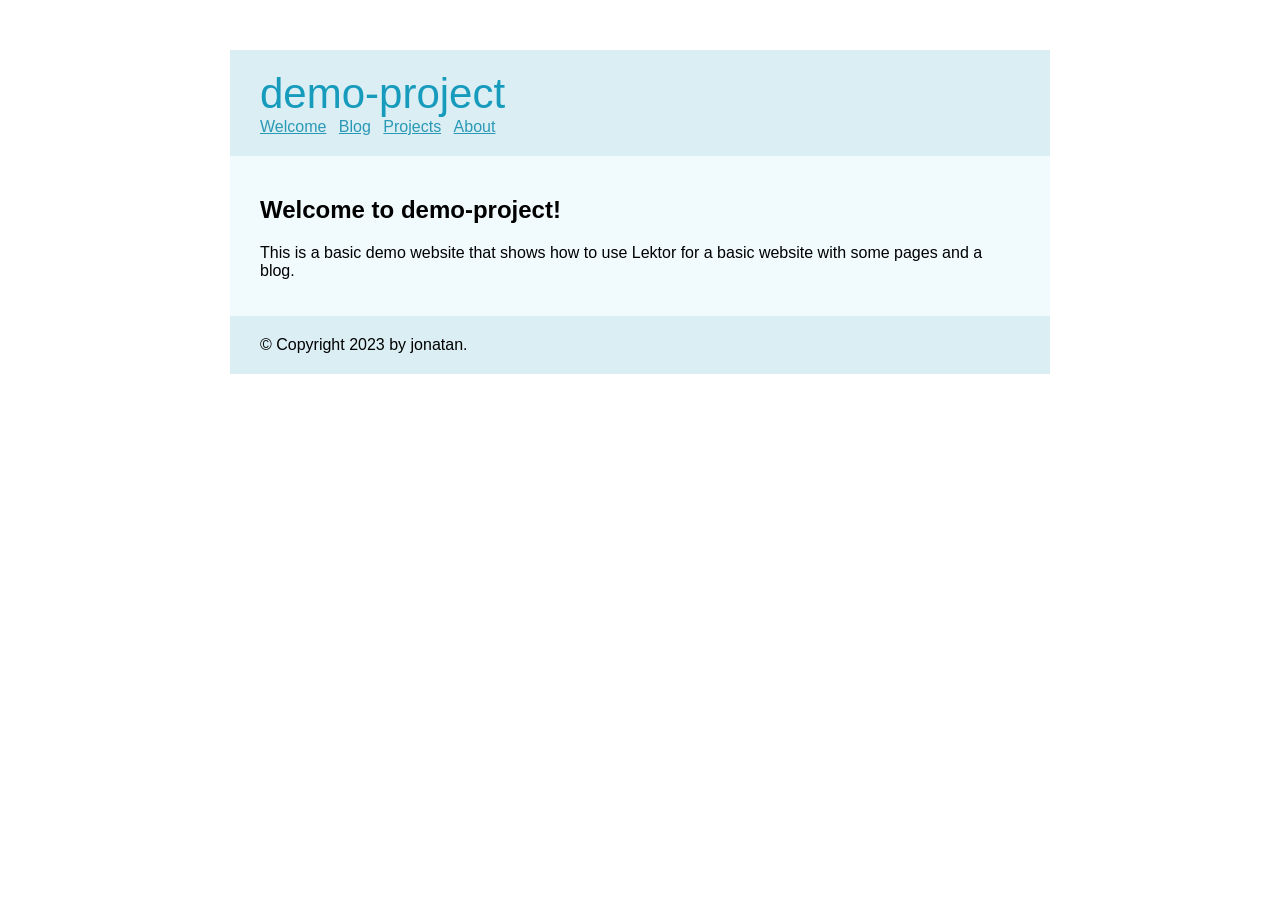
==== commit 962360ce: "Synchronized build" ====
--- a/index.html
+++ b/index.html
@@ -1,146 +1,32 @@
-
-<!DOCTYPE html>
-
-<html lang="es">
-  <head>
-    <meta charset="utf-8" />
-    <meta name="viewport" content="width=device-width, initial-scale=1.0" />
-    <title>Documentación de Módulo Laboratorio de Rodam Análisis S.A.S &#8212; documentación de Módulo Laboratorio - 0.0</title>
-    <link rel="stylesheet" href="_static/pygments.css" type="text/css" />
-    <link rel="stylesheet" href="_static/alabaster.css" type="text/css" />
-    <script id="documentation_options" data-url_root="./" src="_static/documentation_options.js"></script>
-    <script src="_static/jquery.js"></script>
-    <script src="_static/underscore.js"></script>
-    <script src="_static/doctools.js"></script>
-    <script src="_static/translations.js"></script>
-    <link rel="index" title="Índice" href="genindex.html" />
-    <link rel="search" title="Búsqueda" href="search.html" />
-    <link rel="next" title="Documento de Especificación de Requerimientos" href="espec_req/srs.html" />
-   
-  <link rel="stylesheet" href="_static/custom.css" type="text/css" />
-  
-  
-  <meta name="viewport" content="width=device-width, initial-scale=0.9, maximum-scale=0.9" />
-
-  </head><body>
-  
-
-    <div class="document">
-      <div class="documentwrapper">
-        <div class="bodywrapper">
-          
-
-          <div class="body" role="main">
-            
-  <div class="section" id="documentacion-de-modulo-laboratorio-de-rodam-analisis-s-a-s">
-<h1>Documentación de Módulo Laboratorio de Rodam Análisis S.A.S<a class="headerlink" href="#documentacion-de-modulo-laboratorio-de-rodam-analisis-s-a-s" title="Enlazar permanentemente con este título">¶</a></h1>
-<div class="toctree-wrapper compound">
-<p class="caption"><span class="caption-text">Contents:</span></p>
-<ul>
-<li class="toctree-l1"><a class="reference internal" href="espec_req/srs.html">Documento de Especificación de Requerimientos</a><ul>
-<li class="toctree-l2"><a class="reference internal" href="espec_req/srs.html#introduccion">Introducción</a></li>
-<li class="toctree-l2"><a class="reference internal" href="espec_req/srs.html#descripcion-general">Descripción General</a></li>
-<li class="toctree-l2"><a class="reference internal" href="espec_req/srs.html#funcionalidades-del-sistema">Funcionalidades del sistema</a></li>
-</ul>
-</li>
-<li class="toctree-l1"><a class="reference internal" href="espec_req/SDD.html">Documento de Diseño</a><ul>
-<li class="toctree-l2"><a class="reference internal" href="espec_req/SDD.html#introduccion">Introducción</a></li>
-<li class="toctree-l2"><a class="reference internal" href="espec_req/SDD.html#descripcion-del-dominio">Descripción del Dominio</a></li>
-</ul>
-</li>
-<li class="toctree-l1"><a class="reference internal" href="espec_req/laboratorio_aceptacion1.html">Modelo Relacional del Laboratorio</a><ul>
-<li class="toctree-l2"><a class="reference internal" href="espec_req/laboratorio_aceptacion1.html#resumen">Resumen</a></li>
-<li class="toctree-l2"><a class="reference internal" href="espec_req/laboratorio_aceptacion1.html#documentos-relacionados">Documentos relacionados</a></li>
-<li class="toctree-l2"><a class="reference internal" href="espec_req/laboratorio_aceptacion1.html#objetivo">Objetivo</a></li>
-<li class="toctree-l2"><a class="reference internal" href="espec_req/laboratorio_aceptacion1.html#definiciones">Definiciones</a></li>
-<li class="toctree-l2"><a class="reference internal" href="espec_req/laboratorio_aceptacion1.html#creacion-de-analisis">Creación de análisis</a></li>
-<li class="toctree-l2"><a class="reference internal" href="espec_req/laboratorio_aceptacion1.html#ingreso-de-un-producto">Ingreso de un producto</a></li>
-<li class="toctree-l2"><a class="reference internal" href="espec_req/laboratorio_aceptacion1.html#la-codificacion-de-las-especificaciones">La codificación de las especificaciones</a></li>
-<li class="toctree-l2"><a class="reference internal" href="espec_req/laboratorio_aceptacion1.html#ingreso-de-una-muestra">Ingreso de una muestra</a></li>
-<li class="toctree-l2"><a class="reference internal" href="espec_req/laboratorio_aceptacion1.html#ingreso-de-lectura">Ingreso de lectura</a></li>
-<li class="toctree-l2"><a class="reference internal" href="espec_req/laboratorio_aceptacion1.html#informacion-de-la-muestra">Información de la muestra</a></li>
-</ul>
-</li>
-</ul>
-</div>
-</div>
-<div class="section" id="indices-and-tables">
-<h1>Indices and tables<a class="headerlink" href="#indices-and-tables" title="Enlazar permanentemente con este título">¶</a></h1>
-<ul class="simple">
-<li><p><a class="reference internal" href="genindex.html"><span class="std std-ref">Índice</span></a></p></li>
-<li><p><a class="reference internal" href="py-modindex.html"><span class="std std-ref">Índice de Módulos</span></a></p></li>
-<li><p><a class="reference internal" href="search.html"><span class="std std-ref">Página de Búsqueda</span></a></p></li>
-</ul>
-</div>
+<!doctype html>
+<meta charset="utf-8">
+<link rel="stylesheet" href="static/style.css">
+<title>Welcome to demo-project! — demo-project</title>
+<body>
+  <header>
+    <h1>demo-project</h1>
+    <nav>
+      <ul class="nav navbar-nav">
+        <li class="active"><a href="./">Welcome</a></li>
+        
+          <li><a href="blog/">Blog</a></li>
+        
+          <li><a href="projects/">Projects</a></li>
+        
+          <li><a href="about/">About</a></li>
+        
+      </ul>
+    </nav>
+  </header>
+  <div class="page">
+    
+  <h2>Welcome to demo-project!</h2>
+  <p>This is a basic demo website that shows how to use Lektor for a basic
+website with some pages and a blog.</p>
 
 
-          </div>
-          
-        </div>
-      </div>
-      <div class="sphinxsidebar" role="navigation" aria-label="main navigation">
-        <div class="sphinxsidebarwrapper">
-<h1 class="logo"><a href="#">Módulo Laboratorio</a></h1>
-
-
-
-
-
-
-
-
-<h3>Navegación</h3>
-<p class="caption"><span class="caption-text">Contents:</span></p>
-<ul>
-<li class="toctree-l1"><a class="reference internal" href="espec_req/srs.html">Documento de Especificación de Requerimientos</a></li>
-<li class="toctree-l1"><a class="reference internal" href="espec_req/SDD.html">Documento de Diseño</a></li>
-<li class="toctree-l1"><a class="reference internal" href="espec_req/laboratorio_aceptacion1.html">Modelo Relacional del Laboratorio</a></li>
-</ul>
-
-<div class="relations">
-<h3>Related Topics</h3>
-<ul>
-  <li><a href="#">Documentation overview</a><ul>
-      <li>Next: <a href="espec_req/srs.html" title="próximo capítulo">Documento de Especificación de Requerimientos</a></li>
-  </ul></li>
-</ul>
-</div>
-<div id="searchbox" style="display: none" role="search">
-  <h3 id="searchlabel">Búsqueda rápida</h3>
-    <div class="searchformwrapper">
-    <form class="search" action="search.html" method="get">
-      <input type="text" name="q" aria-labelledby="searchlabel" />
-      <input type="submit" value="Ir a" />
-    </form>
-    </div>
-</div>
-<script>$('#searchbox').show(0);</script>
-
-
-
-
-
-
-
-
-        </div>
-      </div>
-      <div class="clearer"></div>
-    </div>
-    <div class="footer">
-      &copy;2021, Jontan Ahumada Fernández.
-      
-      |
-      Powered by <a href="http://sphinx-doc.org/">Sphinx 3.4.3</a>
-      &amp; <a href="https://github.com/bitprophet/alabaster">Alabaster 0.7.12</a>
-      
-      |
-      <a href="_sources/index.rst.txt"
-          rel="nofollow">Page source</a>
-    </div>
-
-    
-
-    
-  </body>
-</html>+  </div>
+  <footer>
+    &copy; Copyright 2023 by jonatan.
+  </footer>
+</body>
--- a/static/style.css
+++ b/static/style.css
@@ -0,0 +1,42 @@
+body {
+    font-family: 'Verdana', sans-serif;
+    margin: 50px 25px;
+}
+
+a {
+    color: #2a99b6;
+}
+
+a:hover {
+    color: #33bbdf;
+}
+
+header, footer, div.page {
+    width: 760px;
+    margin: 0 auto;
+    background: #daeef3;
+    padding: 20px 30px;
+}
+
+header h1 {
+    color: #169bbd;
+    margin: 0;
+    font-weight: normal;
+    font-size: 42px;
+}
+
+header nav ul {
+    list-style: none;
+    margin: 0;
+    padding: 0;
+}
+
+header nav ul li {
+    display: inline;
+    margin: 0 8px 0 0;
+    padding: 0;
+}
+
+div.page {
+    background: #f1fbfe;
+}
